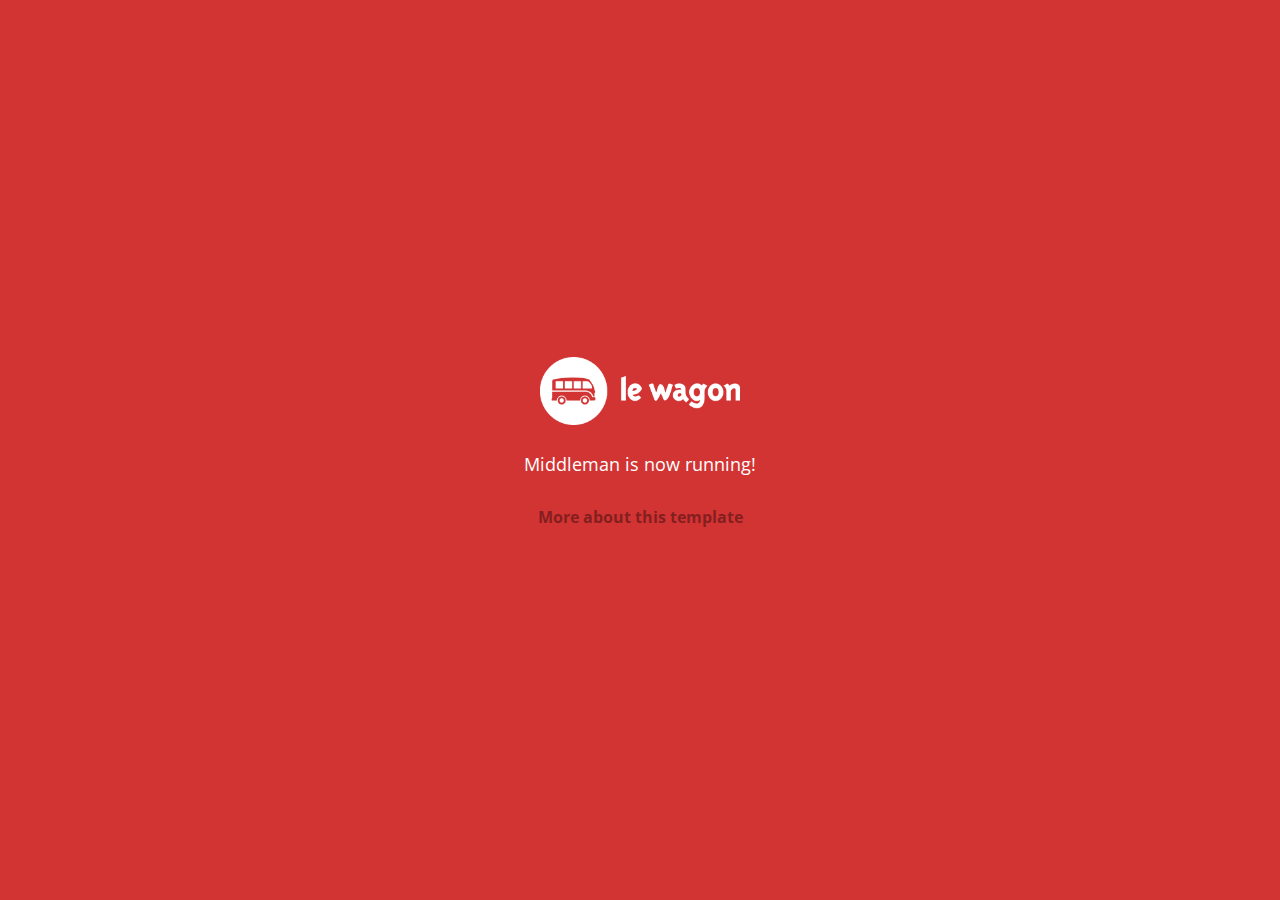
==== index.html @ c2147c32 "Automated commit at 2018-11-12 10:40:50 UTC by middleman-deploy 2.0.0-alpha" ====
<!doctype html>
<html>
  <head>
    <meta charset="utf-8">
    <meta http-equiv="x-ua-compatible" content="ie=edge">
    <meta name="viewport"
          content="width=device-width, initial-scale=1, shrink-to-fit=no">
    <!-- Use the title from a page's frontmatter if it has one -->
    <title>Le Wagon - Middleman</title>
    <link href="stylesheets/application-d8451641.css" rel="stylesheet" />
    <script src="javascripts/application-93de88c9.js"></script>
    <link href="images/favicon-f15af148.png" rel="icon" type="image/png" />
  </head>
  <body>
    <div id="home">
  <div class="home-content">
    <img src="images/logo-acc9c0ec.png" width="200" alt="Logo" />
    <p>
      Middleman is now running!
    </p>
    <p class="about">
      <a href="about.html">More about this template</a>
    </p>
  </div>
</div>

  </body>
</html>
---- stylesheets/application-d8451641.css ----
@import url("https://fonts.googleapis.com/css?family=Open+Sans:400,300,700|Raleway:400,100,300,700,500");/*!
 * Bootstrap v3.3.7 (http://getbootstrap.com)
 * Copyright 2011-2016 Twitter, Inc.
 * Licensed under MIT (https://github.com/twbs/bootstrap/blob/master/LICENSE)
 *//*! normalize.css v3.0.3 | MIT License | github.com/necolas/normalize.css */html{font-family:sans-serif;-ms-text-size-adjust:100%;-webkit-text-size-adjust:100%}body{margin:0}article,aside,details,figcaption,figure,footer,header,hgroup,main,menu,nav,section,summary{display:block}audio,canvas,progress,video{display:inline-block;vertical-align:baseline}audio:not([controls]){display:none;height:0}[hidden],template{display:none}a{background-color:transparent}a:active,a:hover{outline:0}abbr[title]{border-bottom:1px dotted}b,strong{font-weight:bold}dfn{font-style:italic}h1{font-size:2em;margin:0.67em 0}mark{background:#ff0;color:#000}small{font-size:80%}sub,sup{font-size:75%;line-height:0;position:relative;vertical-align:baseline}sup{top:-0.5em}sub{bottom:-0.25em}img{border:0}svg:not(:root){overflow:hidden}figure{margin:1em 40px}hr{-webkit-box-sizing:content-box;box-sizing:content-box;height:0}pre{overflow:auto}code,kbd,pre,samp{font-family:monospace, monospace;font-size:1em}button,input,optgroup,select,textarea{color:inherit;font:inherit;margin:0}button{overflow:visible}button,select{text-transform:none}button,html input[type="button"],input[type="reset"],input[type="submit"]{-webkit-appearance:button;cursor:pointer}button[disabled],html input[disabled]{cursor:default}button::-moz-focus-inner,input::-moz-focus-inner{border:0;padding:0}input{line-height:normal}input[type="checkbox"],input[type="radio"]{-webkit-box-sizing:border-box;box-sizing:border-box;padding:0}input[type="number"]::-webkit-inner-spin-button,input[type="number"]::-webkit-outer-spin-button{height:auto}input[type="search"]{-webkit-appearance:textfield;-webkit-box-sizing:content-box;box-sizing:content-box}input[type="search"]::-webkit-search-cancel-button,input[type="search"]::-webkit-search-decoration{-webkit-appearance:none}fieldset{border:1px solid #c0c0c0;margin:0 2px;padding:0.35em 0.625em 0.75em}legend{border:0;padding:0}textarea{overflow:auto}optgroup{font-weight:bold}table{border-collapse:collapse;border-spacing:0}td,th{padding:0}/*! Source: https://github.com/h5bp/html5-boilerplate/blob/master/src/css/main.css */@media print{*,*:before,*:after{background:transparent !important;color:#000 !important;-webkit-box-shadow:none !important;box-shadow:none !important;text-shadow:none !important}a,a:visited{text-decoration:underline}a[href]:after{content:" (" attr(href) ")"}abbr[title]:after{content:" (" attr(title) ")"}a[href^="#"]:after,a[href^="javascript:"]:after{content:""}pre,blockquote{border:1px solid #999;page-break-inside:avoid}thead{display:table-header-group}tr,img{page-break-inside:avoid}img{max-width:100% !important}p,h2,h3{orphans:3;widows:3}h2,h3{page-break-after:avoid}.navbar{display:none}.btn>.caret,.dropup>.btn>.caret{border-top-color:#000 !important}.label{border:1px solid #000}.table{border-collapse:collapse !important}.table td,.table th{background-color:#fff !important}.table-bordered th,.table-bordered td{border:1px solid #ddd !important}}@font-face{font-family:'Glyphicons Halflings';src:url("../assets/bootstrap/glyphicons-halflings-regular-86b6f62b.eot");src:url("../assets/bootstrap/glyphicons-halflings-regular-86b6f62b.eot?#iefix") format("embedded-opentype"),url("../assets/bootstrap/glyphicons-halflings-regular-ca35b697.woff2") format("woff2"),url("../assets/bootstrap/glyphicons-halflings-regular-278e49a8.woff") format("woff"),url("../assets/bootstrap/glyphicons-halflings-regular-44bc1850.ttf") format("truetype"),url("../assets/bootstrap/glyphicons-halflings-regular-de51a849.svg#glyphicons_halflingsregular") format("svg")}.glyphicon{position:relative;top:1px;display:inline-block;font-family:'Glyphicons Halflings';font-style:normal;font-weight:normal;line-height:1;-webkit-font-smoothing:antialiased;-moz-osx-font-smoothing:grayscale}.glyphicon-asterisk:before{content:"\002a"}.glyphicon-plus:before{content:"\002b"}.glyphicon-euro:before,.glyphicon-eur:before{content:"\20ac"}.glyphicon-minus:before{content:"\2212"}.glyphicon-cloud:before{content:"\2601"}.glyphicon-envelope:before{content:"\2709"}.glyphicon-pencil:before{content:"\270f"}.glyphicon-glass:before{content:"\e001"}.glyphicon-music:before{content:"\e002"}.glyphicon-search:before{content:"\e003"}.glyphicon-heart:before{content:"\e005"}.glyphicon-star:before{content:"\e006"}.glyphicon-star-empty:before{content:"\e007"}.glyphicon-user:before{content:"\e008"}.glyphicon-film:before{content:"\e009"}.glyphicon-th-large:before{content:"\e010"}.glyphicon-th:before{content:"\e011"}.glyphicon-th-list:before{content:"\e012"}.glyphicon-ok:before{content:"\e013"}.glyphicon-remove:before{content:"\e014"}.glyphicon-zoom-in:before{content:"\e015"}.glyphicon-zoom-out:before{content:"\e016"}.glyphicon-off:before{content:"\e017"}.glyphicon-signal:before{content:"\e018"}.glyphicon-cog:before{content:"\e019"}.glyphicon-trash:before{content:"\e020"}.glyphicon-home:before{content:"\e021"}.glyphicon-file:before{content:"\e022"}.glyphicon-time:before{content:"\e023"}.glyphicon-road:before{content:"\e024"}.glyphicon-download-alt:before{content:"\e025"}.glyphicon-download:before{content:"\e026"}.glyphicon-upload:before{content:"\e027"}.glyphicon-inbox:before{content:"\e028"}.glyphicon-play-circle:before{content:"\e029"}.glyphicon-repeat:before{content:"\e030"}.glyphicon-refresh:before{content:"\e031"}.glyphicon-list-alt:before{content:"\e032"}.glyphicon-lock:before{content:"\e033"}.glyphicon-flag:before{content:"\e034"}.glyphicon-headphones:before{content:"\e035"}.glyphicon-volume-off:before{content:"\e036"}.glyphicon-volume-down:before{content:"\e037"}.glyphicon-volume-up:before{content:"\e038"}.glyphicon-qrcode:before{content:"\e039"}.glyphicon-barcode:before{content:"\e040"}.glyphicon-tag:before{content:"\e041"}.glyphicon-tags:before{content:"\e042"}.glyphicon-book:before{content:"\e043"}.glyphicon-bookmark:before{content:"\e044"}.glyphicon-print:before{content:"\e045"}.glyphicon-camera:before{content:"\e046"}.glyphicon-font:before{content:"\e047"}.glyphicon-bold:before{content:"\e048"}.glyphicon-italic:before{content:"\e049"}.glyphicon-text-height:before{content:"\e050"}.glyphicon-text-width:before{content:"\e051"}.glyphicon-align-left:before{content:"\e052"}.glyphicon-align-center:before{content:"\e053"}.glyphicon-align-right:before{content:"\e054"}.glyphicon-align-justify:before{content:"\e055"}.glyphicon-list:before{content:"\e056"}.glyphicon-indent-left:before{content:"\e057"}.glyphicon-indent-right:before{content:"\e058"}.glyphicon-facetime-video:before{content:"\e059"}.glyphicon-picture:before{content:"\e060"}.glyphicon-map-marker:before{content:"\e062"}.glyphicon-adjust:before{content:"\e063"}.glyphicon-tint:before{content:"\e064"}.glyphicon-edit:before{content:"\e065"}.glyphicon-share:before{content:"\e066"}.glyphicon-check:before{content:"\e067"}.glyphicon-move:before{content:"\e068"}.glyphicon-step-backward:before{content:"\e069"}.glyphicon-fast-backward:before{content:"\e070"}.glyphicon-backward:before{content:"\e071"}.glyphicon-play:before{content:"\e072"}.glyphicon-pause:before{content:"\e073"}.glyphicon-stop:before{content:"\e074"}.glyphicon-forward:before{content:"\e075"}.glyphicon-fast-forward:before{content:"\e076"}.glyphicon-step-forward:before{content:"\e077"}.glyphicon-eject:before{content:"\e078"}.glyphicon-chevron-left:before{content:"\e079"}.glyphicon-chevron-right:before{content:"\e080"}.glyphicon-plus-sign:before{content:"\e081"}.glyphicon-minus-sign:before{content:"\e082"}.glyphicon-remove-sign:before{content:"\e083"}.glyphicon-ok-sign:before{content:"\e084"}.glyphicon-question-sign:before{content:"\e085"}.glyphicon-info-sign:before{content:"\e086"}.glyphicon-screenshot:before{content:"\e087"}.glyphicon-remove-circle:before{content:"\e088"}.glyphicon-ok-circle:before{content:"\e089"}.glyphicon-ban-circle:before{content:"\e090"}.glyphicon-arrow-left:before{content:"\e091"}.glyphicon-arrow-right:before{content:"\e092"}.glyphicon-arrow-up:before{content:"\e093"}.glyphicon-arrow-down:before{content:"\e094"}.glyphicon-share-alt:before{content:"\e095"}.glyphicon-resize-full:before{content:"\e096"}.glyphicon-resize-small:before{content:"\e097"}.glyphicon-exclamation-sign:before{content:"\e101"}.glyphicon-gift:before{content:"\e102"}.glyphicon-leaf:before{content:"\e103"}.glyphicon-fire:before{content:"\e104"}.glyphicon-eye-open:before{content:"\e105"}.glyphicon-eye-close:before{content:"\e106"}.glyphicon-warning-sign:before{content:"\e107"}.glyphicon-plane:before{content:"\e108"}.glyphicon-calendar:before{content:"\e109"}.glyphicon-random:before{content:"\e110"}.glyphicon-comment:before{content:"\e111"}.glyphicon-magnet:before{content:"\e112"}.glyphicon-chevron-up:before{content:"\e113"}.glyphicon-chevron-down:before{content:"\e114"}.glyphicon-retweet:before{content:"\e115"}.glyphicon-shopping-cart:before{content:"\e116"}.glyphicon-folder-close:before{content:"\e117"}.glyphicon-folder-open:before{content:"\e118"}.glyphicon-resize-vertical:before{content:"\e119"}.glyphicon-resize-horizontal:before{content:"\e120"}.glyphicon-hdd:before{content:"\e121"}.glyphicon-bullhorn:before{content:"\e122"}.glyphicon-bell:before{content:"\e123"}.glyphicon-certificate:before{content:"\e124"}.glyphicon-thumbs-up:before{content:"\e125"}.glyphicon-thumbs-down:before{content:"\e126"}.glyphicon-hand-right:before{content:"\e127"}.glyphicon-hand-left:before{content:"\e128"}.glyphicon-hand-up:before{content:"\e129"}.glyphicon-hand-down:before{content:"\e130"}.glyphicon-circle-arrow-right:before{content:"\e131"}.glyphicon-circle-arrow-left:before{content:"\e132"}.glyphicon-circle-arrow-up:before{content:"\e133"}.glyphicon-circle-arrow-down:before{content:"\e134"}.glyphicon-globe:before{content:"\e135"}.glyphicon-wrench:before{content:"\e136"}.glyphicon-tasks:before{content:"\e137"}.glyphicon-filter:before{content:"\e138"}.glyphicon-briefcase:before{content:"\e139"}.glyphicon-fullscreen:before{content:"\e140"}.glyphicon-dashboard:before{content:"\e141"}.glyphicon-paperclip:before{content:"\e142"}.glyphicon-heart-empty:before{content:"\e143"}.glyphicon-link:before{content:"\e144"}.glyphicon-phone:before{content:"\e145"}.glyphicon-pushpin:before{content:"\e146"}.glyphicon-usd:before{content:"\e148"}.glyphicon-gbp:before{content:"\e149"}.glyphicon-sort:before{content:"\e150"}.glyphicon-sort-by-alphabet:before{content:"\e151"}.glyphicon-sort-by-alphabet-alt:before{content:"\e152"}.glyphicon-sort-by-order:before{content:"\e153"}.glyphicon-sort-by-order-alt:before{content:"\e154"}.glyphicon-sort-by-attributes:before{content:"\e155"}.glyphicon-sort-by-attributes-alt:before{content:"\e156"}.glyphicon-unchecked:before{content:"\e157"}.glyphicon-expand:before{content:"\e158"}.glyphicon-collapse-down:before{content:"\e159"}.glyphicon-collapse-up:before{content:"\e160"}.glyphicon-log-in:before{content:"\e161"}.glyphicon-flash:before{content:"\e162"}.glyphicon-log-out:before{content:"\e163"}.glyphicon-new-window:before{content:"\e164"}.glyphicon-record:before{content:"\e165"}.glyphicon-save:before{content:"\e166"}.glyphicon-open:before{content:"\e167"}.glyphicon-saved:before{content:"\e168"}.glyphicon-import:before{content:"\e169"}.glyphicon-export:before{content:"\e170"}.glyphicon-send:before{content:"\e171"}.glyphicon-floppy-disk:before{content:"\e172"}.glyphicon-floppy-saved:before{content:"\e173"}.glyphicon-floppy-remove:before{content:"\e174"}.glyphicon-floppy-save:before{content:"\e175"}.glyphicon-floppy-open:before{content:"\e176"}.glyphicon-credit-card:before{content:"\e177"}.glyphicon-transfer:before{content:"\e178"}.glyphicon-cutlery:before{content:"\e179"}.glyphicon-header:before{content:"\e180"}.glyphicon-compressed:before{content:"\e181"}.glyphicon-earphone:before{content:"\e182"}.glyphicon-phone-alt:before{content:"\e183"}.glyphicon-tower:before{content:"\e184"}.glyphicon-stats:before{content:"\e185"}.glyphicon-sd-video:before{content:"\e186"}.glyphicon-hd-video:before{content:"\e187"}.glyphicon-subtitles:before{content:"\e188"}.glyphicon-sound-stereo:before{content:"\e189"}.glyphicon-sound-dolby:before{content:"\e190"}.glyphicon-sound-5-1:before{content:"\e191"}.glyphicon-sound-6-1:before{content:"\e192"}.glyphicon-sound-7-1:before{content:"\e193"}.glyphicon-copyright-mark:before{content:"\e194"}.glyphicon-registration-mark:before{content:"\e195"}.glyphicon-cloud-download:before{content:"\e197"}.glyphicon-cloud-upload:before{content:"\e198"}.glyphicon-tree-conifer:before{content:"\e199"}.glyphicon-tree-deciduous:before{content:"\e200"}.glyphicon-cd:before{content:"\e201"}.glyphicon-save-file:before{content:"\e202"}.glyphicon-open-file:before{content:"\e203"}.glyphicon-level-up:before{content:"\e204"}.glyphicon-copy:before{content:"\e205"}.glyphicon-paste:before{content:"\e206"}.glyphicon-alert:before{content:"\e209"}.glyphicon-equalizer:before{content:"\e210"}.glyphicon-king:before{content:"\e211"}.glyphicon-queen:before{content:"\e212"}.glyphicon-pawn:before{content:"\e213"}.glyphicon-bishop:before{content:"\e214"}.glyphicon-knight:before{content:"\e215"}.glyphicon-baby-formula:before{content:"\e216"}.glyphicon-tent:before{content:"\26fa"}.glyphicon-blackboard:before{content:"\e218"}.glyphicon-bed:before{content:"\e219"}.glyphicon-apple:before{content:"\f8ff"}.glyphicon-erase:before{content:"\e221"}.glyphicon-hourglass:before{content:"\231b"}.glyphicon-lamp:before{content:"\e223"}.glyphicon-duplicate:before{content:"\e224"}.glyphicon-piggy-bank:before{content:"\e225"}.glyphicon-scissors:before{content:"\e226"}.glyphicon-bitcoin:before{content:"\e227"}.glyphicon-btc:before{content:"\e227"}.glyphicon-xbt:before{content:"\e227"}.glyphicon-yen:before{content:"\00a5"}.glyphicon-jpy:before{content:"\00a5"}.glyphicon-ruble:before{content:"\20bd"}.glyphicon-rub:before{content:"\20bd"}.glyphicon-scale:before{content:"\e230"}.glyphicon-ice-lolly:before{content:"\e231"}.glyphicon-ice-lolly-tasted:before{content:"\e232"}.glyphicon-education:before{content:"\e233"}.glyphicon-option-horizontal:before{content:"\e234"}.glyphicon-option-vertical:before{content:"\e235"}.glyphicon-menu-hamburger:before{content:"\e236"}.glyphicon-modal-window:before{content:"\e237"}.glyphicon-oil:before{content:"\e238"}.glyphicon-grain:before{content:"\e239"}.glyphicon-sunglasses:before{content:"\e240"}.glyphicon-text-size:before{content:"\e241"}.glyphicon-text-color:before{content:"\e242"}.glyphicon-text-background:before{content:"\e243"}.glyphicon-object-align-top:before{content:"\e244"}.glyphicon-object-align-bottom:before{content:"\e245"}.glyphicon-object-align-horizontal:before{content:"\e246"}.glyphicon-object-align-left:before{content:"\e247"}.glyphicon-object-align-vertical:before{content:"\e248"}.glyphicon-object-align-right:before{content:"\e249"}.glyphicon-triangle-right:before{content:"\e250"}.glyphicon-triangle-left:before{content:"\e251"}.glyphicon-triangle-bottom:before{content:"\e252"}.glyphicon-triangle-top:before{content:"\e253"}.glyphicon-console:before{content:"\e254"}.glyphicon-superscript:before{content:"\e255"}.glyphicon-subscript:before{content:"\e256"}.glyphicon-menu-left:before{content:"\e257"}.glyphicon-menu-right:before{content:"\e258"}.glyphicon-menu-down:before{content:"\e259"}.glyphicon-menu-up:before{content:"\e260"}*{-webkit-box-sizing:border-box;box-sizing:border-box}*:before,*:after{-webkit-box-sizing:border-box;box-sizing:border-box}html{font-size:10px;-webkit-tap-highlight-color:transparent}body{font-family:"Open Sans", "Helvetica", "sans-serif";font-size:18px;line-height:1.42857143;color:#333333;background-color:#F4F4F4}input,button,select,textarea{font-family:inherit;font-size:inherit;line-height:inherit}a{color:#469AE0;text-decoration:none}a:hover,a:focus{color:#1f74ba;text-decoration:underline}a:focus{outline:5px auto -webkit-focus-ring-color;outline-offset:-2px}figure{margin:0}img{vertical-align:middle}.img-responsive{display:block;max-width:100%;height:auto}.img-rounded{border-radius:2px}.img-thumbnail{padding:4px;line-height:1.42857143;background-color:#F4F4F4;border:1px solid #ddd;border-radius:2px;-webkit-transition:all 0.2s ease-in-out;transition:all 0.2s ease-in-out;display:inline-block;max-width:100%;height:auto}.img-circle{border-radius:50%}hr{margin-top:25px;margin-bottom:25px;border:0;border-top:1px solid #eeeeee}.sr-only{position:absolute;width:1px;height:1px;margin:-1px;padding:0;overflow:hidden;clip:rect(0, 0, 0, 0);border:0}.sr-only-focusable:active,.sr-only-focusable:focus{position:static;width:auto;height:auto;margin:0;overflow:visible;clip:auto}[role="button"]{cursor:pointer}h1,h2,h3,h4,h5,h6,.h1,.h2,.h3,.h4,.h5,.h6{font-family:"Raleway", "Helvetica", "sans-serif";font-weight:500;line-height:1.1;color:inherit}h1 small,h1 .small,h2 small,h2 .small,h3 small,h3 .small,h4 small,h4 .small,h5 small,h5 .small,h6 small,h6 .small,.h1 small,.h1 .small,.h2 small,.h2 .small,.h3 small,.h3 .small,.h4 small,.h4 .small,.h5 small,.h5 .small,.h6 small,.h6 .small{font-weight:normal;line-height:1;color:#777777}h1,.h1,h2,.h2,h3,.h3{margin-top:25px;margin-bottom:12.5px}h1 small,h1 .small,.h1 small,.h1 .small,h2 small,h2 .small,.h2 small,.h2 .small,h3 small,h3 .small,.h3 small,.h3 .small{font-size:65%}h4,.h4,h5,.h5,h6,.h6{margin-top:12.5px;margin-bottom:12.5px}h4 small,h4 .small,.h4 small,.h4 .small,h5 small,h5 .small,.h5 small,.h5 .small,h6 small,h6 .small,.h6 small,.h6 .small{font-size:75%}h1,.h1{font-size:46px}h2,.h2{font-size:38px}h3,.h3{font-size:31px}h4,.h4{font-size:23px}h5,.h5{font-size:18px}h6,.h6{font-size:16px}p{margin:0 0 12.5px}.lead{margin-bottom:25px;font-size:20px;font-weight:300;line-height:1.4}@media (min-width: 768px){.lead{font-size:27px}}small,.small{font-size:88%}mark,.mark{background-color:#fcf8e3;padding:.2em}.text-left{text-align:left}.text-right{text-align:right}.text-center{text-align:center}.text-justify{text-align:justify}.text-nowrap{white-space:nowrap}.text-lowercase{text-transform:lowercase}.text-uppercase,.initialism{text-transform:uppercase}.text-capitalize{text-transform:capitalize}.text-muted{color:#777777}.text-primary{color:#469AE0}a.text-primary:hover,a.text-primary:focus{color:#2381d0}.text-success{color:#3c763d}a.text-success:hover,a.text-success:focus{color:#2b542c}.text-info{color:#31708f}a.text-info:hover,a.text-info:focus{color:#245269}.text-warning{color:#8a6d3b}a.text-warning:hover,a.text-warning:focus{color:#66512c}.text-danger{color:#a94442}a.text-danger:hover,a.text-danger:focus{color:#843534}.bg-primary{color:#fff}.bg-primary{background-color:#469AE0}a.bg-primary:hover,a.bg-primary:focus{background-color:#2381d0}.bg-success{background-color:#dff0d8}a.bg-success:hover,a.bg-success:focus{background-color:#c1e2b3}.bg-info{background-color:#d9edf7}a.bg-info:hover,a.bg-info:focus{background-color:#afd9ee}.bg-warning{background-color:#fcf8e3}a.bg-warning:hover,a.bg-warning:focus{background-color:#f7ecb5}.bg-danger{background-color:#f2dede}a.bg-danger:hover,a.bg-danger:focus{background-color:#e4b9b9}.page-header{padding-bottom:11.5px;margin:50px 0 25px;border-bottom:1px solid #eeeeee}ul,ol{margin-top:0;margin-bottom:12.5px}ul ul,ul ol,ol ul,ol ol{margin-bottom:0}.list-unstyled{padding-left:0;list-style:none}.list-inline{padding-left:0;list-style:none;margin-left:-5px}.list-inline>li{display:inline-block;padding-left:5px;padding-right:5px}dl{margin-top:0;margin-bottom:25px}dt,dd{line-height:1.42857143}dt{font-weight:bold}dd{margin-left:0}.dl-horizontal dd:before,.dl-horizontal dd:after{content:" ";display:table}.dl-horizontal dd:after{clear:both}@media (min-width: 768px){.dl-horizontal dt{float:left;width:160px;clear:left;text-align:right;overflow:hidden;text-overflow:ellipsis;white-space:nowrap}.dl-horizontal dd{margin-left:180px}}abbr[title],abbr[data-original-title]{cursor:help;border-bottom:1px dotted #777777}.initialism{font-size:90%}blockquote{padding:12.5px 25px;margin:0 0 25px;font-size:22.5px;border-left:5px solid #eeeeee}blockquote p:last-child,blockquote ul:last-child,blockquote ol:last-child{margin-bottom:0}blockquote footer,blockquote small,blockquote .small{display:block;font-size:80%;line-height:1.42857143;color:#777777}blockquote footer:before,blockquote small:before,blockquote .small:before{content:'\2014 \00A0'}.blockquote-reverse,blockquote.pull-right{padding-right:15px;padding-left:0;border-right:5px solid #eeeeee;border-left:0;text-align:right}.blockquote-reverse footer:before,.blockquote-reverse small:before,.blockquote-reverse .small:before,blockquote.pull-right footer:before,blockquote.pull-right small:before,blockquote.pull-right .small:before{content:''}.blockquote-reverse footer:after,.blockquote-reverse small:after,.blockquote-reverse .small:after,blockquote.pull-right footer:after,blockquote.pull-right small:after,blockquote.pull-right .small:after{content:'\00A0 \2014'}address{margin-bottom:25px;font-style:normal;line-height:1.42857143}code,kbd,pre,samp{font-family:Menlo, Monaco, Consolas, "Courier New", monospace}code{padding:2px 4px;font-size:90%;color:#c7254e;background-color:#f9f2f4;border-radius:2px}kbd{padding:2px 4px;font-size:90%;color:#fff;background-color:#333;border-radius:2px;-webkit-box-shadow:inset 0 -1px 0 rgba(0,0,0,0.25);box-shadow:inset 0 -1px 0 rgba(0,0,0,0.25)}kbd kbd{padding:0;font-size:100%;font-weight:bold;-webkit-box-shadow:none;box-shadow:none}pre{display:block;padding:12px;margin:0 0 12.5px;font-size:17px;line-height:1.42857143;word-break:break-all;word-wrap:break-word;color:#333333;background-color:#f5f5f5;border:1px solid #ccc;border-radius:2px}pre code{padding:0;font-size:inherit;color:inherit;white-space:pre-wrap;background-color:transparent;border-radius:0}.pre-scrollable{max-height:340px;overflow-y:scroll}.container{margin-right:auto;margin-left:auto;padding-left:15px;padding-right:15px}.container:before,.container:after{content:" ";display:table}.container:after{clear:both}@media (min-width: 768px){.container{width:750px}}@media (min-width: 992px){.container{width:970px}}@media (min-width: 1200px){.container{width:1170px}}.container-fluid{margin-right:auto;margin-left:auto;padding-left:15px;padding-right:15px}.container-fluid:before,.container-fluid:after{content:" ";display:table}.container-fluid:after{clear:both}.row{margin-left:-15px;margin-right:-15px}.row:before,.row:after{content:" ";display:table}.row:after{clear:both}.col-xs-1,.col-sm-1,.col-md-1,.col-lg-1,.col-xs-2,.col-sm-2,.col-md-2,.col-lg-2,.col-xs-3,.col-sm-3,.col-md-3,.col-lg-3,.col-xs-4,.col-sm-4,.col-md-4,.col-lg-4,.col-xs-5,.col-sm-5,.col-md-5,.col-lg-5,.col-xs-6,.col-sm-6,.col-md-6,.col-lg-6,.col-xs-7,.col-sm-7,.col-md-7,.col-lg-7,.col-xs-8,.col-sm-8,.col-md-8,.col-lg-8,.col-xs-9,.col-sm-9,.col-md-9,.col-lg-9,.col-xs-10,.col-sm-10,.col-md-10,.col-lg-10,.col-xs-11,.col-sm-11,.col-md-11,.col-lg-11,.col-xs-12,.col-sm-12,.col-md-12,.col-lg-12{position:relative;min-height:1px;padding-left:15px;padding-right:15px}.col-xs-1,.col-xs-2,.col-xs-3,.col-xs-4,.col-xs-5,.col-xs-6,.col-xs-7,.col-xs-8,.col-xs-9,.col-xs-10,.col-xs-11,.col-xs-12{float:left}.col-xs-1{width:8.33333333%}.col-xs-2{width:16.66666667%}.col-xs-3{width:25%}.col-xs-4{width:33.33333333%}.col-xs-5{width:41.66666667%}.col-xs-6{width:50%}.col-xs-7{width:58.33333333%}.col-xs-8{width:66.66666667%}.col-xs-9{width:75%}.col-xs-10{width:83.33333333%}.col-xs-11{width:91.66666667%}.col-xs-12{width:100%}.col-xs-pull-0{right:auto}.col-xs-pull-1{right:8.33333333%}.col-xs-pull-2{right:16.66666667%}.col-xs-pull-3{right:25%}.col-xs-pull-4{right:33.33333333%}.col-xs-pull-5{right:41.66666667%}.col-xs-pull-6{right:50%}.col-xs-pull-7{right:58.33333333%}.col-xs-pull-8{right:66.66666667%}.col-xs-pull-9{right:75%}.col-xs-pull-10{right:83.33333333%}.col-xs-pull-11{right:91.66666667%}.col-xs-pull-12{right:100%}.col-xs-push-0{left:auto}.col-xs-push-1{left:8.33333333%}.col-xs-push-2{left:16.66666667%}.col-xs-push-3{left:25%}.col-xs-push-4{left:33.33333333%}.col-xs-push-5{left:41.66666667%}.col-xs-push-6{left:50%}.col-xs-push-7{left:58.33333333%}.col-xs-push-8{left:66.66666667%}.col-xs-push-9{left:75%}.col-xs-push-10{left:83.33333333%}.col-xs-push-11{left:91.66666667%}.col-xs-push-12{left:100%}.col-xs-offset-0{margin-left:0%}.col-xs-offset-1{margin-left:8.33333333%}.col-xs-offset-2{margin-left:16.66666667%}.col-xs-offset-3{margin-left:25%}.col-xs-offset-4{margin-left:33.33333333%}.col-xs-offset-5{margin-left:41.66666667%}.col-xs-offset-6{margin-left:50%}.col-xs-offset-7{margin-left:58.33333333%}.col-xs-offset-8{margin-left:66.66666667%}.col-xs-offset-9{margin-left:75%}.col-xs-offset-10{margin-left:83.33333333%}.col-xs-offset-11{margin-left:91.66666667%}.col-xs-offset-12{margin-left:100%}@media (min-width: 768px){.col-sm-1,.col-sm-2,.col-sm-3,.col-sm-4,.col-sm-5,.col-sm-6,.col-sm-7,.col-sm-8,.col-sm-9,.col-sm-10,.col-sm-11,.col-sm-12{float:left}.col-sm-1{width:8.33333333%}.col-sm-2{width:16.66666667%}.col-sm-3{width:25%}.col-sm-4{width:33.33333333%}.col-sm-5{width:41.66666667%}.col-sm-6{width:50%}.col-sm-7{width:58.33333333%}.col-sm-8{width:66.66666667%}.col-sm-9{width:75%}.col-sm-10{width:83.33333333%}.col-sm-11{width:91.66666667%}.col-sm-12{width:100%}.col-sm-pull-0{right:auto}.col-sm-pull-1{right:8.33333333%}.col-sm-pull-2{right:16.66666667%}.col-sm-pull-3{right:25%}.col-sm-pull-4{right:33.33333333%}.col-sm-pull-5{right:41.66666667%}.col-sm-pull-6{right:50%}.col-sm-pull-7{right:58.33333333%}.col-sm-pull-8{right:66.66666667%}.col-sm-pull-9{right:75%}.col-sm-pull-10{right:83.33333333%}.col-sm-pull-11{right:91.66666667%}.col-sm-pull-12{right:100%}.col-sm-push-0{left:auto}.col-sm-push-1{left:8.33333333%}.col-sm-push-2{left:16.66666667%}.col-sm-push-3{left:25%}.col-sm-push-4{left:33.33333333%}.col-sm-push-5{left:41.66666667%}.col-sm-push-6{left:50%}.col-sm-push-7{left:58.33333333%}.col-sm-push-8{left:66.66666667%}.col-sm-push-9{left:75%}.col-sm-push-10{left:83.33333333%}.col-sm-push-11{left:91.66666667%}.col-sm-push-12{left:100%}.col-sm-offset-0{margin-left:0%}.col-sm-offset-1{margin-left:8.33333333%}.col-sm-offset-2{margin-left:16.66666667%}.col-sm-offset-3{margin-left:25%}.col-sm-offset-4{margin-left:33.33333333%}.col-sm-offset-5{margin-left:41.66666667%}.col-sm-offset-6{margin-left:50%}.col-sm-offset-7{margin-left:58.33333333%}.col-sm-offset-8{margin-left:66.66666667%}.col-sm-offset-9{margin-left:75%}.col-sm-offset-10{margin-left:83.33333333%}.col-sm-offset-11{margin-left:91.66666667%}.col-sm-offset-12{margin-left:100%}}@media (min-width: 992px){.col-md-1,.col-md-2,.col-md-3,.col-md-4,.col-md-5,.col-md-6,.col-md-7,.col-md-8,.col-md-9,.col-md-10,.col-md-11,.col-md-12{float:left}.col-md-1{width:8.33333333%}.col-md-2{width:16.66666667%}.col-md-3{width:25%}.col-md-4{width:33.33333333%}.col-md-5{width:41.66666667%}.col-md-6{width:50%}.col-md-7{width:58.33333333%}.col-md-8{width:66.66666667%}.col-md-9{width:75%}.col-md-10{width:83.33333333%}.col-md-11{width:91.66666667%}.col-md-12{width:100%}.col-md-pull-0{right:auto}.col-md-pull-1{right:8.33333333%}.col-md-pull-2{right:16.66666667%}.col-md-pull-3{right:25%}.col-md-pull-4{right:33.33333333%}.col-md-pull-5{right:41.66666667%}.col-md-pull-6{right:50%}.col-md-pull-7{right:58.33333333%}.col-md-pull-8{right:66.66666667%}.col-md-pull-9{right:75%}.col-md-pull-10{right:83.33333333%}.col-md-pull-11{right:91.66666667%}.col-md-pull-12{right:100%}.col-md-push-0{left:auto}.col-md-push-1{left:8.33333333%}.col-md-push-2{left:16.66666667%}.col-md-push-3{left:25%}.col-md-push-4{left:33.33333333%}.col-md-push-5{left:41.66666667%}.col-md-push-6{left:50%}.col-md-push-7{left:58.33333333%}.col-md-push-8{left:66.66666667%}.col-md-push-9{left:75%}.col-md-push-10{left:83.33333333%}.col-md-push-11{left:91.66666667%}.col-md-push-12{left:100%}.col-md-offset-0{margin-left:0%}.col-md-offset-1{margin-left:8.33333333%}.col-md-offset-2{margin-left:16.66666667%}.col-md-offset-3{margin-left:25%}.col-md-offset-4{margin-left:33.33333333%}.col-md-offset-5{margin-left:41.66666667%}.col-md-offset-6{margin-left:50%}.col-md-offset-7{margin-left:58.33333333%}.col-md-offset-8{margin-left:66.66666667%}.col-md-offset-9{margin-left:75%}.col-md-offset-10{margin-left:83.33333333%}.col-md-offset-11{margin-left:91.66666667%}.col-md-offset-12{margin-left:100%}}@media (min-width: 1200px){.col-lg-1,.col-lg-2,.col-lg-3,.col-lg-4,.col-lg-5,.col-lg-6,.col-lg-7,.col-lg-8,.col-lg-9,.col-lg-10,.col-lg-11,.col-lg-12{float:left}.col-lg-1{width:8.33333333%}.col-lg-2{width:16.66666667%}.col-lg-3{width:25%}.col-lg-4{width:33.33333333%}.col-lg-5{width:41.66666667%}.col-lg-6{width:50%}.col-lg-7{width:58.33333333%}.col-lg-8{width:66.66666667%}.col-lg-9{width:75%}.col-lg-10{width:83.33333333%}.col-lg-11{width:91.66666667%}.col-lg-12{width:100%}.col-lg-pull-0{right:auto}.col-lg-pull-1{right:8.33333333%}.col-lg-pull-2{right:16.66666667%}.col-lg-pull-3{right:25%}.col-lg-pull-4{right:33.33333333%}.col-lg-pull-5{right:41.66666667%}.col-lg-pull-6{right:50%}.col-lg-pull-7{right:58.33333333%}.col-lg-pull-8{right:66.66666667%}.col-lg-pull-9{right:75%}.col-lg-pull-10{right:83.33333333%}.col-lg-pull-11{right:91.66666667%}.col-lg-pull-12{right:100%}.col-lg-push-0{left:auto}.col-lg-push-1{left:8.33333333%}.col-lg-push-2{left:16.66666667%}.col-lg-push-3{left:25%}.col-lg-push-4{left:33.33333333%}.col-lg-push-5{left:41.66666667%}.col-lg-push-6{left:50%}.col-lg-push-7{left:58.33333333%}.col-lg-push-8{left:66.66666667%}.col-lg-push-9{left:75%}.col-lg-push-10{left:83.33333333%}.col-lg-push-11{left:91.66666667%}.col-lg-push-12{left:100%}.col-lg-offset-0{margin-left:0%}.col-lg-offset-1{margin-left:8.33333333%}.col-lg-offset-2{margin-left:16.66666667%}.col-lg-offset-3{margin-left:25%}.col-lg-offset-4{margin-left:33.33333333%}.col-lg-offset-5{margin-left:41.66666667%}.col-lg-offset-6{margin-left:50%}.col-lg-offset-7{margin-left:58.33333333%}.col-lg-offset-8{margin-left:66.66666667%}.col-lg-offset-9{margin-left:75%}.col-lg-offset-10{margin-left:83.33333333%}.col-lg-offset-11{margin-left:91.66666667%}.col-lg-offset-12{margin-left:100%}}table{background-color:transparent}caption{padding-top:8px;padding-bottom:8px;color:#777777;text-align:left}th{text-align:left}.table{width:100%;max-width:100%;margin-bottom:25px}.table>thead>tr>th,.table>thead>tr>td,.table>tbody>tr>th,.table>tbody>tr>td,.table>tfoot>tr>th,.table>tfoot>tr>td{padding:8px;line-height:1.42857143;vertical-align:top;border-top:1px solid #ddd}.table>thead>tr>th{vertical-align:bottom;border-bottom:2px solid #ddd}.table>caption+thead>tr:first-child>th,.table>caption+thead>tr:first-child>td,.table>colgroup+thead>tr:first-child>th,.table>colgroup+thead>tr:first-child>td,.table>thead:first-child>tr:first-child>th,.table>thead:first-child>tr:first-child>td{border-top:0}.table>tbody+tbody{border-top:2px solid #ddd}.table .table{background-color:#F4F4F4}.table-condensed>thead>tr>th,.table-condensed>thead>tr>td,.table-condensed>tbody>tr>th,.table-condensed>tbody>tr>td,.table-condensed>tfoot>tr>th,.table-condensed>tfoot>tr>td{padding:5px}.table-bordered{border:1px solid #ddd}.table-bordered>thead>tr>th,.table-bordered>thead>tr>td,.table-bordered>tbody>tr>th,.table-bordered>tbody>tr>td,.table-bordered>tfoot>tr>th,.table-bordered>tfoot>tr>td{border:1px solid #ddd}.table-bordered>thead>tr>th,.table-bordered>thead>tr>td{border-bottom-width:2px}.table-striped>tbody>tr:nth-of-type(odd){background-color:#f9f9f9}.table-hover>tbody>tr:hover{background-color:#f5f5f5}table col[class*="col-"]{position:static;float:none;display:table-column}table td[class*="col-"],table th[class*="col-"]{position:static;float:none;display:table-cell}.table>thead>tr>td.active,.table>thead>tr>th.active,.table>thead>tr.active>td,.table>thead>tr.active>th,.table>tbody>tr>td.active,.table>tbody>tr>th.active,.table>tbody>tr.active>td,.table>tbody>tr.active>th,.table>tfoot>tr>td.active,.table>tfoot>tr>th.active,.table>tfoot>tr.active>td,.table>tfoot>tr.active>th{background-color:#f5f5f5}.table-hover>tbody>tr>td.active:hover,.table-hover>tbody>tr>th.active:hover,.table-hover>tbody>tr.active:hover>td,.table-hover>tbody>tr:hover>.active,.table-hover>tbody>tr.active:hover>th{background-color:#e8e8e8}.table>thead>tr>td.success,.table>thead>tr>th.success,.table>thead>tr.success>td,.table>thead>tr.success>th,.table>tbody>tr>td.success,.table>tbody>tr>th.success,.table>tbody>tr.success>td,.table>tbody>tr.success>th,.table>tfoot>tr>td.success,.table>tfoot>tr>th.success,.table>tfoot>tr.success>td,.table>tfoot>tr.success>th{background-color:#dff0d8}.table-hover>tbody>tr>td.success:hover,.table-hover>tbody>tr>th.success:hover,.table-hover>tbody>tr.success:hover>td,.table-hover>tbody>tr:hover>.success,.table-hover>tbody>tr.success:hover>th{background-color:#d0e9c6}.table>thead>tr>td.info,.table>thead>tr>th.info,.table>thead>tr.info>td,.table>thead>tr.info>th,.table>tbody>tr>td.info,.table>tbody>tr>th.info,.table>tbody>tr.info>td,.table>tbody>tr.info>th,.table>tfoot>tr>td.info,.table>tfoot>tr>th.info,.table>tfoot>tr.info>td,.table>tfoot>tr.info>th{background-color:#d9edf7}.table-hover>tbody>tr>td.info:hover,.table-hover>tbody>tr>th.info:hover,.table-hover>tbody>tr.info:hover>td,.table-hover>tbody>tr:hover>.info,.table-hover>tbody>tr.info:hover>th{background-color:#c4e3f3}.table>thead>tr>td.warning,.table>thead>tr>th.warning,.table>thead>tr.warning>td,.table>thead>tr.warning>th,.table>tbody>tr>td.warning,.table>tbody>tr>th.warning,.table>tbody>tr.warning>td,.table>tbody>tr.warning>th,.table>tfoot>tr>td.warning,.table>tfoot>tr>th.warning,.table>tfoot>tr.warning>td,.table>tfoot>tr.warning>th{background-color:#fcf8e3}.table-hover>tbody>tr>td.warning:hover,.table-hover>tbody>tr>th.warning:hover,.table-hover>tbody>tr.warning:hover>td,.table-hover>tbody>tr:hover>.warning,.table-hover>tbody>tr.warning:hover>th{background-color:#faf2cc}.table>thead>tr>td.danger,.table>thead>tr>th.danger,.table>thead>tr.danger>td,.table>thead>tr.danger>th,.table>tbody>tr>td.danger,.table>tbody>tr>th.danger,.table>tbody>tr.danger>td,.table>tbody>tr.danger>th,.table>tfoot>tr>td.danger,.table>tfoot>tr>th.danger,.table>tfoot>tr.danger>td,.table>tfoot>tr.danger>th{background-color:#f2dede}.table-hover>tbody>tr>td.danger:hover,.table-hover>tbody>tr>th.danger:hover,.table-hover>tbody>tr.danger:hover>td,.table-hover>tbody>tr:hover>.danger,.table-hover>tbody>tr.danger:hover>th{background-color:#ebcccc}.table-responsive{overflow-x:auto;min-height:0.01%}@media screen and (max-width: 767px){.table-responsive{width:100%;margin-bottom:18.75px;overflow-y:hidden;-ms-overflow-style:-ms-autohiding-scrollbar;border:1px solid #ddd}.table-responsive>.table{margin-bottom:0}.table-responsive>.table>thead>tr>th,.table-responsive>.table>thead>tr>td,.table-responsive>.table>tbody>tr>th,.table-responsive>.table>tbody>tr>td,.table-responsive>.table>tfoot>tr>th,.table-responsive>.table>tfoot>tr>td{white-space:nowrap}.table-responsive>.table-bordered{border:0}.table-responsive>.table-bordered>thead>tr>th:first-child,.table-responsive>.table-bordered>thead>tr>td:first-child,.table-responsive>.table-bordered>tbody>tr>th:first-child,.table-responsive>.table-bordered>tbody>tr>td:first-child,.table-responsive>.table-bordered>tfoot>tr>th:first-child,.table-responsive>.table-bordered>tfoot>tr>td:first-child{border-left:0}.table-responsive>.table-bordered>thead>tr>th:last-child,.table-responsive>.table-bordered>thead>tr>td:last-child,.table-responsive>.table-bordered>tbody>tr>th:last-child,.table-responsive>.table-bordered>tbody>tr>td:last-child,.table-responsive>.table-bordered>tfoot>tr>th:last-child,.table-responsive>.table-bordered>tfoot>tr>td:last-child{border-right:0}.table-responsive>.table-bordered>tbody>tr:last-child>th,.table-responsive>.table-bordered>tbody>tr:last-child>td,.table-responsive>.table-bordered>tfoot>tr:last-child>th,.table-responsive>.table-bordered>tfoot>tr:last-child>td{border-bottom:0}}fieldset{padding:0;margin:0;border:0;min-width:0}legend{display:block;width:100%;padding:0;margin-bottom:25px;font-size:27px;line-height:inherit;color:#333333;border:0;border-bottom:1px solid #e5e5e5}label{display:inline-block;max-width:100%;margin-bottom:5px;font-weight:bold}input[type="search"]{-webkit-box-sizing:border-box;box-sizing:border-box}input[type="radio"],input[type="checkbox"]{margin:4px 0 0;margin-top:1px \9;line-height:normal}input[type="file"]{display:block}input[type="range"]{display:block;width:100%}select[multiple],select[size]{height:auto}input[type="file"]:focus,input[type="radio"]:focus,input[type="checkbox"]:focus{outline:5px auto -webkit-focus-ring-color;outline-offset:-2px}output{display:block;padding-top:7px;font-size:18px;line-height:1.42857143;color:#000000}.form-control{display:block;width:100%;height:39px;padding:6px 12px;font-size:18px;line-height:1.42857143;color:#000000;background-color:#fff;background-image:none;border:1px solid #ccc;border-radius:2px;-webkit-box-shadow:inset 0 1px 1px rgba(0,0,0,0.075);box-shadow:inset 0 1px 1px rgba(0,0,0,0.075);-webkit-transition:border-color ease-in-out 0.15s, box-shadow ease-in-out 0.15s;-webkit-transition:border-color ease-in-out 0.15s, -webkit-box-shadow ease-in-out 0.15s;transition:border-color ease-in-out 0.15s, -webkit-box-shadow ease-in-out 0.15s;transition:border-color ease-in-out 0.15s, box-shadow ease-in-out 0.15s;transition:border-color ease-in-out 0.15s, box-shadow ease-in-out 0.15s, -webkit-box-shadow ease-in-out 0.15s}.form-control:focus{border-color:#66afe9;outline:0;-webkit-box-shadow:inset 0 1px 1px rgba(0,0,0,0.075),0 0 8px rgba(102,175,233,0.6);box-shadow:inset 0 1px 1px rgba(0,0,0,0.075),0 0 8px rgba(102,175,233,0.6)}.form-control::-moz-placeholder{color:#999;opacity:1}.form-control:-ms-input-placeholder{color:#999}.form-control::-webkit-input-placeholder{color:#999}.form-control::-ms-expand{border:0;background-color:transparent}.form-control[disabled],.form-control[readonly],fieldset[disabled] .form-control{background-color:#eeeeee;opacity:1}.form-control[disabled],fieldset[disabled] .form-control{cursor:not-allowed}textarea.form-control{height:auto}input[type="search"]{-webkit-appearance:none}@media screen and (-webkit-min-device-pixel-ratio: 0){input[type="date"].form-control,input[type="time"].form-control,input[type="datetime-local"].form-control,input[type="month"].form-control{line-height:39px}input[type="date"].input-sm,.input-group-sm>input[type="date"].form-control,.input-group-sm>input[type="date"].input-group-addon,.input-group-sm>.input-group-btn>input[type="date"].btn,.input-group-sm input[type="date"],input[type="time"].input-sm,.input-group-sm>input[type="time"].form-control,.input-group-sm>input[type="time"].input-group-addon,.input-group-sm>.input-group-btn>input[type="time"].btn,.input-group-sm input[type="time"],input[type="datetime-local"].input-sm,.input-group-sm>input[type="datetime-local"].form-control,.input-group-sm>input[type="datetime-local"].input-group-addon,.input-group-sm>.input-group-btn>input[type="datetime-local"].btn,.input-group-sm input[type="datetime-local"],input[type="month"].input-sm,.input-group-sm>input[type="month"].form-control,.input-group-sm>input[type="month"].input-group-addon,.input-group-sm>.input-group-btn>input[type="month"].btn,.input-group-sm input[type="month"]{line-height:36px}input[type="date"].input-lg,.input-group-lg>input[type="date"].form-control,.input-group-lg>input[type="date"].input-group-addon,.input-group-lg>.input-group-btn>input[type="date"].btn,.input-group-lg input[type="date"],input[type="time"].input-lg,.input-group-lg>input[type="time"].form-control,.input-group-lg>input[type="time"].input-group-addon,.input-group-lg>.input-group-btn>input[type="time"].btn,.input-group-lg input[type="time"],input[type="datetime-local"].input-lg,.input-group-lg>input[type="datetime-local"].form-control,.input-group-lg>input[type="datetime-local"].input-group-addon,.input-group-lg>.input-group-btn>input[type="datetime-local"].btn,.input-group-lg input[type="datetime-local"],input[type="month"].input-lg,.input-group-lg>input[type="month"].form-control,.input-group-lg>input[type="month"].input-group-addon,.input-group-lg>.input-group-btn>input[type="month"].btn,.input-group-lg input[type="month"]{line-height:53px}}.form-group{margin-bottom:15px}.radio,.checkbox{position:relative;display:block;margin-top:10px;margin-bottom:10px}.radio label,.checkbox label{min-height:25px;padding-left:20px;margin-bottom:0;font-weight:normal;cursor:pointer}.radio input[type="radio"],.radio-inline input[type="radio"],.checkbox input[type="checkbox"],.checkbox-inline input[type="checkbox"]{position:absolute;margin-left:-20px;margin-top:4px \9}.radio+.radio,.checkbox+.checkbox{margin-top:-5px}.radio-inline,.checkbox-inline{position:relative;display:inline-block;padding-left:20px;margin-bottom:0;vertical-align:middle;font-weight:normal;cursor:pointer}.radio-inline+.radio-inline,.checkbox-inline+.checkbox-inline{margin-top:0;margin-left:10px}input[type="radio"][disabled],input[type="radio"].disabled,fieldset[disabled] input[type="radio"],input[type="checkbox"][disabled],input[type="checkbox"].disabled,fieldset[disabled] input[type="checkbox"]{cursor:not-allowed}.radio-inline.disabled,fieldset[disabled] .radio-inline,.checkbox-inline.disabled,fieldset[disabled] .checkbox-inline{cursor:not-allowed}.radio.disabled label,fieldset[disabled] .radio label,.checkbox.disabled label,fieldset[disabled] .checkbox label{cursor:not-allowed}.form-control-static{padding-top:7px;padding-bottom:7px;margin-bottom:0;min-height:43px}.form-control-static.input-lg,.input-group-lg>.form-control-static.form-control,.input-group-lg>.form-control-static.input-group-addon,.input-group-lg>.input-group-btn>.form-control-static.btn,.form-control-static.input-sm,.input-group-sm>.form-control-static.form-control,.input-group-sm>.form-control-static.input-group-addon,.input-group-sm>.input-group-btn>.form-control-static.btn{padding-left:0;padding-right:0}.input-sm,.input-group-sm>.form-control,.input-group-sm>.input-group-addon,.input-group-sm>.input-group-btn>.btn{height:36px;padding:5px 10px;font-size:16px;line-height:1.5;border-radius:2px}select.input-sm,.input-group-sm>select.form-control,.input-group-sm>select.input-group-addon,.input-group-sm>.input-group-btn>select.btn{height:36px;line-height:36px}textarea.input-sm,.input-group-sm>textarea.form-control,.input-group-sm>textarea.input-group-addon,.input-group-sm>.input-group-btn>textarea.btn,select[multiple].input-sm,.input-group-sm>select[multiple].form-control,.input-group-sm>select[multiple].input-group-addon,.input-group-sm>.input-group-btn>select[multiple].btn{height:auto}.form-group-sm .form-control{height:36px;padding:5px 10px;font-size:16px;line-height:1.5;border-radius:2px}.form-group-sm select.form-control{height:36px;line-height:36px}.form-group-sm textarea.form-control,.form-group-sm select[multiple].form-control{height:auto}.form-group-sm .form-control-static{height:36px;min-height:41px;padding:6px 10px;font-size:16px;line-height:1.5}.input-lg,.input-group-lg>.form-control,.input-group-lg>.input-group-addon,.input-group-lg>.input-group-btn>.btn{height:53px;padding:10px 16px;font-size:23px;line-height:1.3333333;border-radius:2px}select.input-lg,.input-group-lg>select.form-control,.input-group-lg>select.input-group-addon,.input-group-lg>.input-group-btn>select.btn{height:53px;line-height:53px}textarea.input-lg,.input-group-lg>textarea.form-control,.input-group-lg>textarea.input-group-addon,.input-group-lg>.input-group-btn>textarea.btn,select[multiple].input-lg,.input-group-lg>select[multiple].form-control,.input-group-lg>select[multiple].input-group-addon,.input-group-lg>.input-group-btn>select[multiple].btn{height:auto}.form-group-lg .form-control{height:53px;padding:10px 16px;font-size:23px;line-height:1.3333333;border-radius:2px}.form-group-lg select.form-control{height:53px;line-height:53px}.form-group-lg textarea.form-control,.form-group-lg select[multiple].form-control{height:auto}.form-group-lg .form-control-static{height:53px;min-height:48px;padding:11px 16px;font-size:23px;line-height:1.3333333}.has-feedback{position:relative}.has-feedback .form-control{padding-right:48.75px}.form-control-feedback{position:absolute;top:0;right:0;z-index:2;display:block;width:39px;height:39px;line-height:39px;text-align:center;pointer-events:none}.input-lg+.form-control-feedback,.input-group-lg>.form-control+.form-control-feedback,.input-group-lg>.input-group-addon+.form-control-feedback,.input-group-lg>.input-group-btn>.btn+.form-control-feedback,.input-group-lg+.form-control-feedback,.form-group-lg .form-control+.form-control-feedback{width:53px;height:53px;line-height:53px}.input-sm+.form-control-feedback,.input-group-sm>.form-control+.form-control-feedback,.input-group-sm>.input-group-addon+.form-control-feedback,.input-group-sm>.input-group-btn>.btn+.form-control-feedback,.input-group-sm+.form-control-feedback,.form-group-sm .form-control+.form-control-feedback{width:36px;height:36px;line-height:36px}.has-success .help-block,.has-success .control-label,.has-success .radio,.has-success .checkbox,.has-success .radio-inline,.has-success .checkbox-inline,.has-success.radio label,.has-success.checkbox label,.has-success.radio-inline label,.has-success.checkbox-inline label{color:#3c763d}.has-success .form-control{border-color:#3c763d;-webkit-box-shadow:inset 0 1px 1px rgba(0,0,0,0.075);box-shadow:inset 0 1px 1px rgba(0,0,0,0.075)}.has-success .form-control:focus{border-color:#2b542c;-webkit-box-shadow:inset 0 1px 1px rgba(0,0,0,0.075),0 0 6px #67b168;box-shadow:inset 0 1px 1px rgba(0,0,0,0.075),0 0 6px #67b168}.has-success .input-group-addon{color:#3c763d;border-color:#3c763d;background-color:#dff0d8}.has-success .form-control-feedback{color:#3c763d}.has-warning .help-block,.has-warning .control-label,.has-warning .radio,.has-warning .checkbox,.has-warning .radio-inline,.has-warning .checkbox-inline,.has-warning.radio label,.has-warning.checkbox label,.has-warning.radio-inline label,.has-warning.checkbox-inline label{color:#8a6d3b}.has-warning .form-control{border-color:#8a6d3b;-webkit-box-shadow:inset 0 1px 1px rgba(0,0,0,0.075);box-shadow:inset 0 1px 1px rgba(0,0,0,0.075)}.has-warning .form-control:focus{border-color:#66512c;-webkit-box-shadow:inset 0 1px 1px rgba(0,0,0,0.075),0 0 6px #c0a16b;box-shadow:inset 0 1px 1px rgba(0,0,0,0.075),0 0 6px #c0a16b}.has-warning .input-group-addon{color:#8a6d3b;border-color:#8a6d3b;background-color:#fcf8e3}.has-warning .form-control-feedback{color:#8a6d3b}.has-error .help-block,.has-error .control-label,.has-error .radio,.has-error .checkbox,.has-error .radio-inline,.has-error .checkbox-inline,.has-error.radio label,.has-error.checkbox label,.has-error.radio-inline label,.has-error.checkbox-inline label{color:#a94442}.has-error .form-control{border-color:#a94442;-webkit-box-shadow:inset 0 1px 1px rgba(0,0,0,0.075);box-shadow:inset 0 1px 1px rgba(0,0,0,0.075)}.has-error .form-control:focus{border-color:#843534;-webkit-box-shadow:inset 0 1px 1px rgba(0,0,0,0.075),0 0 6px #ce8483;box-shadow:inset 0 1px 1px rgba(0,0,0,0.075),0 0 6px #ce8483}.has-error .input-group-addon{color:#a94442;border-color:#a94442;background-color:#f2dede}.has-error .form-control-feedback{color:#a94442}.has-feedback label ~ .form-control-feedback{top:30px}.has-feedback label.sr-only ~ .form-control-feedback{top:0}.help-block{display:block;margin-top:5px;margin-bottom:10px;color:#737373}@media (min-width: 768px){.form-inline .form-group{display:inline-block;margin-bottom:0;vertical-align:middle}.form-inline .form-control{display:inline-block;width:auto;vertical-align:middle}.form-inline .form-control-static{display:inline-block}.form-inline .input-group{display:inline-table;vertical-align:middle}.form-inline .input-group .input-group-addon,.form-inline .input-group .input-group-btn,.form-inline .input-group .form-control{width:auto}.form-inline .input-group>.form-control{width:100%}.form-inline .control-label{margin-bottom:0;vertical-align:middle}.form-inline .radio,.form-inline .checkbox{display:inline-block;margin-top:0;margin-bottom:0;vertical-align:middle}.form-inline .radio label,.form-inline .checkbox label{padding-left:0}.form-inline .radio input[type="radio"],.form-inline .checkbox input[type="checkbox"]{position:relative;margin-left:0}.form-inline .has-feedback .form-control-feedback{top:0}}.form-horizontal .radio,.form-horizontal .checkbox,.form-horizontal .radio-inline,.form-horizontal .checkbox-inline{margin-top:0;margin-bottom:0;padding-top:7px}.form-horizontal .radio,.form-horizontal .checkbox{min-height:32px}.form-horizontal .form-group{margin-left:-15px;margin-right:-15px}.form-horizontal .form-group:before,.form-horizontal .form-group:after{content:" ";display:table}.form-horizontal .form-group:after{clear:both}@media (min-width: 768px){.form-horizontal .control-label{text-align:right;margin-bottom:0;padding-top:7px}}.form-horizontal .has-feedback .form-control-feedback{right:15px}@media (min-width: 768px){.form-horizontal .form-group-lg .control-label{padding-top:11px;font-size:23px}}@media (min-width: 768px){.form-horizontal .form-group-sm .control-label{padding-top:6px;font-size:16px}}.btn{display:inline-block;margin-bottom:0;font-weight:normal;text-align:center;vertical-align:middle;-ms-touch-action:manipulation;touch-action:manipulation;cursor:pointer;background-image:none;border:1px solid transparent;white-space:nowrap;padding:6px 12px;font-size:18px;line-height:1.42857143;border-radius:2px;-webkit-user-select:none;-moz-user-select:none;-ms-user-select:none;user-select:none}.btn:focus,.btn.focus,.btn:active:focus,.btn:active.focus,.btn.active:focus,.btn.active.focus{outline:5px auto -webkit-focus-ring-color;outline-offset:-2px}.btn:hover,.btn:focus,.btn.focus{color:#333;text-decoration:none}.btn:active,.btn.active{outline:0;background-image:none;-webkit-box-shadow:inset 0 3px 5px rgba(0,0,0,0.125);box-shadow:inset 0 3px 5px rgba(0,0,0,0.125)}.btn.disabled,.btn[disabled],fieldset[disabled] .btn{cursor:not-allowed;opacity:0.65;filter:alpha(opacity=65);-webkit-box-shadow:none;box-shadow:none}a.btn.disabled,fieldset[disabled] a.btn{pointer-events:none}.btn-default{color:#333;background-color:#fff;border-color:#ccc}.btn-default:focus,.btn-default.focus{color:#333;background-color:#e6e6e6;border-color:#8c8c8c}.btn-default:hover{color:#333;background-color:#e6e6e6;border-color:#adadad}.btn-default:active,.btn-default.active,.open>.btn-default.dropdown-toggle{color:#333;background-color:#e6e6e6;border-color:#adadad}.btn-default:active:hover,.btn-default:active:focus,.btn-default:active.focus,.btn-default.active:hover,.btn-default.active:focus,.btn-default.active.focus,.open>.btn-default.dropdown-toggle:hover,.open>.btn-default.dropdown-toggle:focus,.open>.btn-default.dropdown-toggle.focus{color:#333;background-color:#d4d4d4;border-color:#8c8c8c}.btn-default:active,.btn-default.active,.open>.btn-default.dropdown-toggle{background-image:none}.btn-default.disabled:hover,.btn-default.disabled:focus,.btn-default.disabled.focus,.btn-default[disabled]:hover,.btn-default[disabled]:focus,.btn-default[disabled].focus,fieldset[disabled] .btn-default:hover,fieldset[disabled] .btn-default:focus,fieldset[disabled] .btn-default.focus{background-color:#fff;border-color:#ccc}.btn-default .badge{color:#fff;background-color:#333}.btn-primary{color:#fff;background-color:#469AE0;border-color:#308edc}.btn-primary:focus,.btn-primary.focus{color:#fff;background-color:#2381d0;border-color:#144b79}.btn-primary:hover{color:#fff;background-color:#2381d0;border-color:#1e6eb2}.btn-primary:active,.btn-primary.active,.open>.btn-primary.dropdown-toggle{color:#fff;background-color:#2381d0;border-color:#1e6eb2}.btn-primary:active:hover,.btn-primary:active:focus,.btn-primary:active.focus,.btn-primary.active:hover,.btn-primary.active:focus,.btn-primary.active.focus,.open>.btn-primary.dropdown-toggle:hover,.open>.btn-primary.dropdown-toggle:focus,.open>.btn-primary.dropdown-toggle.focus{color:#fff;background-color:#1e6eb2;border-color:#144b79}.btn-primary:active,.btn-primary.active,.open>.btn-primary.dropdown-toggle{background-image:none}.btn-primary.disabled:hover,.btn-primary.disabled:focus,.btn-primary.disabled.focus,.btn-primary[disabled]:hover,.btn-primary[disabled]:focus,.btn-primary[disabled].focus,fieldset[disabled] .btn-primary:hover,fieldset[disabled] .btn-primary:focus,fieldset[disabled] .btn-primary.focus{background-color:#469AE0;border-color:#308edc}.btn-primary .badge{color:#469AE0;background-color:#fff}.btn-success{color:#fff;background-color:#32B796;border-color:#2da386}.btn-success:focus,.btn-success.focus{color:#fff;background-color:#278f75;border-color:#113f34}.btn-success:hover{color:#fff;background-color:#278f75;border-color:#1f735e}.btn-success:active,.btn-success.active,.open>.btn-success.dropdown-toggle{color:#fff;background-color:#278f75;border-color:#1f735e}.btn-success:active:hover,.btn-success:active:focus,.btn-success:active.focus,.btn-success.active:hover,.btn-success.active:focus,.btn-success.active.focus,.open>.btn-success.dropdown-toggle:hover,.open>.btn-success.dropdown-toggle:focus,.open>.btn-success.dropdown-toggle.focus{color:#fff;background-color:#1f735e;border-color:#113f34}.btn-success:active,.btn-success.active,.open>.btn-success.dropdown-toggle{background-image:none}.btn-success.disabled:hover,.btn-success.disabled:focus,.btn-success.disabled.focus,.btn-success[disabled]:hover,.btn-success[disabled]:focus,.btn-success[disabled].focus,fieldset[disabled] .btn-success:hover,fieldset[disabled] .btn-success:focus,fieldset[disabled] .btn-success.focus{background-color:#32B796;border-color:#2da386}.btn-success .badge{color:#32B796;background-color:#fff}.btn-info{color:#fff;background-color:#FDB631;border-color:#fdad18}.btn-info:focus,.btn-info.focus{color:#fff;background-color:#f9a302;border-color:#946101}.btn-info:hover{color:#fff;background-color:#f9a302;border-color:#d58c02}.btn-info:active,.btn-info.active,.open>.btn-info.dropdown-toggle{color:#fff;background-color:#f9a302;border-color:#d58c02}.btn-info:active:hover,.btn-info:active:focus,.btn-info:active.focus,.btn-info.active:hover,.btn-info.active:focus,.btn-info.active.focus,.open>.btn-info.dropdown-toggle:hover,.open>.btn-info.dropdown-toggle:focus,.open>.btn-info.dropdown-toggle.focus{color:#fff;background-color:#d58c02;border-color:#946101}.btn-info:active,.btn-info.active,.open>.btn-info.dropdown-toggle{background-image:none}.btn-info.disabled:hover,.btn-info.disabled:focus,.btn-info.disabled.focus,.btn-info[disabled]:hover,.btn-info[disabled]:focus,.btn-info[disabled].focus,fieldset[disabled] .btn-info:hover,fieldset[disabled] .btn-info:focus,fieldset[disabled] .btn-info.focus{background-color:#FDB631;border-color:#fdad18}.btn-info .badge{color:#FDB631;background-color:#fff}.btn-warning{color:#fff;background-color:#E67E22;border-color:#d67118}.btn-warning:focus,.btn-warning.focus{color:#fff;background-color:#bf6516;border-color:#64350b}.btn-warning:hover{color:#fff;background-color:#bf6516;border-color:#9f5412}.btn-warning:active,.btn-warning.active,.open>.btn-warning.dropdown-toggle{color:#fff;background-color:#bf6516;border-color:#9f5412}.btn-warning:active:hover,.btn-warning:active:focus,.btn-warning:active.focus,.btn-warning.active:hover,.btn-warning.active:focus,.btn-warning.active.focus,.open>.btn-warning.dropdown-toggle:hover,.open>.btn-warning.dropdown-toggle:focus,.open>.btn-warning.dropdown-toggle.focus{color:#fff;background-color:#9f5412;border-color:#64350b}.btn-warning:active,.btn-warning.active,.open>.btn-warning.dropdown-toggle{background-image:none}.btn-warning.disabled:hover,.btn-warning.disabled:focus,.btn-warning.disabled.focus,.btn-warning[disabled]:hover,.btn-warning[disabled]:focus,.btn-warning[disabled].focus,fieldset[disabled] .btn-warning:hover,fieldset[disabled] .btn-warning:focus,fieldset[disabled] .btn-warning.focus{background-color:#E67E22;border-color:#d67118}.btn-warning .badge{color:#E67E22;background-color:#fff}.btn-danger{color:#fff;background-color:#EE5F5B;border-color:#ec4844}.btn-danger:focus,.btn-danger.focus{color:#fff;background-color:#e9322d;border-color:#9f1411}.btn-danger:hover{color:#fff;background-color:#e9322d;border-color:#dc1c17}.btn-danger:active,.btn-danger.active,.open>.btn-danger.dropdown-toggle{color:#fff;background-color:#e9322d;border-color:#dc1c17}.btn-danger:active:hover,.btn-danger:active:focus,.btn-danger:active.focus,.btn-danger.active:hover,.btn-danger.active:focus,.btn-danger.active.focus,.open>.btn-danger.dropdown-toggle:hover,.open>.btn-danger.dropdown-toggle:focus,.open>.btn-danger.dropdown-toggle.focus{color:#fff;background-color:#dc1c17;border-color:#9f1411}.btn-danger:active,.btn-danger.active,.open>.btn-danger.dropdown-toggle{background-image:none}.btn-danger.disabled:hover,.btn-danger.disabled:focus,.btn-danger.disabled.focus,.btn-danger[disabled]:hover,.btn-danger[disabled]:focus,.btn-danger[disabled].focus,fieldset[disabled] .btn-danger:hover,fieldset[disabled] .btn-danger:focus,fieldset[disabled] .btn-danger.focus{background-color:#EE5F5B;border-color:#ec4844}.btn-danger .badge{color:#EE5F5B;background-color:#fff}.btn-link{color:#469AE0;font-weight:normal;border-radius:0}.btn-link,.btn-link:active,.btn-link.active,.btn-link[disabled],fieldset[disabled] .btn-link{background-color:transparent;-webkit-box-shadow:none;box-shadow:none}.btn-link,.btn-link:hover,.btn-link:focus,.btn-link:active{border-color:transparent}.btn-link:hover,.btn-link:focus{color:#1f74ba;text-decoration:underline;background-color:transparent}.btn-link[disabled]:hover,.btn-link[disabled]:focus,fieldset[disabled] .btn-link:hover,fieldset[disabled] .btn-link:focus{color:#777777;text-decoration:none}.btn-lg,.btn-group-lg>.btn{padding:10px 16px;font-size:23px;line-height:1.3333333;border-radius:2px}.btn-sm,.btn-group-sm>.btn{padding:5px 10px;font-size:16px;line-height:1.5;border-radius:2px}.btn-xs,.btn-group-xs>.btn{padding:1px 5px;font-size:16px;line-height:1.5;border-radius:2px}.btn-block{display:block;width:100%}.btn-block+.btn-block{margin-top:5px}input[type="submit"].btn-block,input[type="reset"].btn-block,input[type="button"].btn-block{width:100%}.fade{opacity:0;-webkit-transition:opacity 0.15s linear;transition:opacity 0.15s linear}.fade.in{opacity:1}.collapse{display:none}.collapse.in{display:block}tr.collapse.in{display:table-row}tbody.collapse.in{display:table-row-group}.collapsing{position:relative;height:0;overflow:hidden;-webkit-transition-property:height, visibility;transition-property:height, visibility;-webkit-transition-duration:0.35s;transition-duration:0.35s;-webkit-transition-timing-function:ease;transition-timing-function:ease}.caret{display:inline-block;width:0;height:0;margin-left:2px;vertical-align:middle;border-top:4px dashed;border-top:4px solid \9;border-right:4px solid transparent;border-left:4px solid transparent}.dropup,.dropdown{position:relative}.dropdown-toggle:focus{outline:0}.dropdown-menu{position:absolute;top:100%;left:0;z-index:1000;display:none;float:left;min-width:160px;padding:5px 0;margin:2px 0 0;list-style:none;font-size:18px;text-align:left;background-color:#fff;border:1px solid #ccc;border:1px solid rgba(0,0,0,0.15);border-radius:2px;-webkit-box-shadow:0 6px 12px rgba(0,0,0,0.175);box-shadow:0 6px 12px rgba(0,0,0,0.175);background-clip:padding-box}.dropdown-menu.pull-right{right:0;left:auto}.dropdown-menu .divider{height:1px;margin:11.5px 0;overflow:hidden;background-color:#e5e5e5}.dropdown-menu>li>a{display:block;padding:3px 20px;clear:both;font-weight:normal;line-height:1.42857143;color:#333333;white-space:nowrap}.dropdown-menu>li>a:hover,.dropdown-menu>li>a:focus{text-decoration:none;color:#262626;background-color:#f5f5f5}.dropdown-menu>.active>a,.dropdown-menu>.active>a:hover,.dropdown-menu>.active>a:focus{color:#fff;text-decoration:none;outline:0;background-color:#469AE0}.dropdown-menu>.disabled>a,.dropdown-menu>.disabled>a:hover,.dropdown-menu>.disabled>a:focus{color:#777777}.dropdown-menu>.disabled>a:hover,.dropdown-menu>.disabled>a:focus{text-decoration:none;background-color:transparent;background-image:none;filter:progid:DXImageTransform.Microsoft.gradient(enabled = false);cursor:not-allowed}.open>.dropdown-menu{display:block}.open>a{outline:0}.dropdown-menu-right{left:auto;right:0}.dropdown-menu-left{left:0;right:auto}.dropdown-header{display:block;padding:3px 20px;font-size:16px;line-height:1.42857143;color:#777777;white-space:nowrap}.dropdown-backdrop{position:fixed;left:0;right:0;bottom:0;top:0;z-index:990}.pull-right>.dropdown-menu{right:0;left:auto}.dropup .caret,.navbar-fixed-bottom .dropdown .caret{border-top:0;border-bottom:4px dashed;border-bottom:4px solid \9;content:""}.dropup .dropdown-menu,.navbar-fixed-bottom .dropdown .dropdown-menu{top:auto;bottom:100%;margin-bottom:2px}@media (min-width: 768px){.navbar-right .dropdown-menu{right:0;left:auto}.navbar-right .dropdown-menu-left{left:0;right:auto}}.btn-group,.btn-group-vertical{position:relative;display:inline-block;vertical-align:middle}.btn-group>.btn,.btn-group-vertical>.btn{position:relative;float:left}.btn-group>.btn:hover,.btn-group>.btn:focus,.btn-group>.btn:active,.btn-group>.btn.active,.btn-group-vertical>.btn:hover,.btn-group-vertical>.btn:focus,.btn-group-vertical>.btn:active,.btn-group-vertical>.btn.active{z-index:2}.btn-group .btn+.btn,.btn-group .btn+.btn-group,.btn-group .btn-group+.btn,.btn-group .btn-group+.btn-group{margin-left:-1px}.btn-toolbar{margin-left:-5px}.btn-toolbar:before,.btn-toolbar:after{content:" ";display:table}.btn-toolbar:after{clear:both}.btn-toolbar .btn,.btn-toolbar .btn-group,.btn-toolbar .input-group{float:left}.btn-toolbar>.btn,.btn-toolbar>.btn-group,.btn-toolbar>.input-group{margin-left:5px}.btn-group>.btn:not(:first-child):not(:last-child):not(.dropdown-toggle){border-radius:0}.btn-group>.btn:first-child{margin-left:0}.btn-group>.btn:first-child:not(:last-child):not(.dropdown-toggle){border-bottom-right-radius:0;border-top-right-radius:0}.btn-group>.btn:last-child:not(:first-child),.btn-group>.dropdown-toggle:not(:first-child){border-bottom-left-radius:0;border-top-left-radius:0}.btn-group>.btn-group{float:left}.btn-group>.btn-group:not(:first-child):not(:last-child)>.btn{border-radius:0}.btn-group>.btn-group:first-child:not(:last-child)>.btn:last-child,.btn-group>.btn-group:first-child:not(:last-child)>.dropdown-toggle{border-bottom-right-radius:0;border-top-right-radius:0}.btn-group>.btn-group:last-child:not(:first-child)>.btn:first-child{border-bottom-left-radius:0;border-top-left-radius:0}.btn-group .dropdown-toggle:active,.btn-group.open .dropdown-toggle{outline:0}.btn-group>.btn+.dropdown-toggle{padding-left:8px;padding-right:8px}.btn-group>.btn-lg+.dropdown-toggle,.btn-group-lg.btn-group>.btn+.dropdown-toggle{padding-left:12px;padding-right:12px}.btn-group.open .dropdown-toggle{-webkit-box-shadow:inset 0 3px 5px rgba(0,0,0,0.125);box-shadow:inset 0 3px 5px rgba(0,0,0,0.125)}.btn-group.open .dropdown-toggle.btn-link{-webkit-box-shadow:none;box-shadow:none}.btn .caret{margin-left:0}.btn-lg .caret,.btn-group-lg>.btn .caret{border-width:5px 5px 0;border-bottom-width:0}.dropup .btn-lg .caret,.dropup .btn-group-lg>.btn .caret{border-width:0 5px 5px}.btn-group-vertical>.btn,.btn-group-vertical>.btn-group,.btn-group-vertical>.btn-group>.btn{display:block;float:none;width:100%;max-width:100%}.btn-group-vertical>.btn-group:before,.btn-group-vertical>.btn-group:after{content:" ";display:table}.btn-group-vertical>.btn-group:after{clear:both}.btn-group-vertical>.btn-group>.btn{float:none}.btn-group-vertical>.btn+.btn,.btn-group-vertical>.btn+.btn-group,.btn-group-vertical>.btn-group+.btn,.btn-group-vertical>.btn-group+.btn-group{margin-top:-1px;margin-left:0}.btn-group-vertical>.btn:not(:first-child):not(:last-child){border-radius:0}.btn-group-vertical>.btn:first-child:not(:last-child){border-top-right-radius:2px;border-top-left-radius:2px;border-bottom-right-radius:0;border-bottom-left-radius:0}.btn-group-vertical>.btn:last-child:not(:first-child){border-top-right-radius:0;border-top-left-radius:0;border-bottom-right-radius:2px;border-bottom-left-radius:2px}.btn-group-vertical>.btn-group:not(:first-child):not(:last-child)>.btn{border-radius:0}.btn-group-vertical>.btn-group:first-child:not(:last-child)>.btn:last-child,.btn-group-vertical>.btn-group:first-child:not(:last-child)>.dropdown-toggle{border-bottom-right-radius:0;border-bottom-left-radius:0}.btn-group-vertical>.btn-group:last-child:not(:first-child)>.btn:first-child{border-top-right-radius:0;border-top-left-radius:0}.btn-group-justified{display:table;width:100%;table-layout:fixed;border-collapse:separate}.btn-group-justified>.btn,.btn-group-justified>.btn-group{float:none;display:table-cell;width:1%}.btn-group-justified>.btn-group .btn{width:100%}.btn-group-justified>.btn-group .dropdown-menu{left:auto}[data-toggle="buttons"]>.btn input[type="radio"],[data-toggle="buttons"]>.btn input[type="checkbox"],[data-toggle="buttons"]>.btn-group>.btn input[type="radio"],[data-toggle="buttons"]>.btn-group>.btn input[type="checkbox"]{position:absolute;clip:rect(0, 0, 0, 0);pointer-events:none}.input-group{position:relative;display:table;border-collapse:separate}.input-group[class*="col-"]{float:none;padding-left:0;padding-right:0}.input-group .form-control{position:relative;z-index:2;float:left;width:100%;margin-bottom:0}.input-group .form-control:focus{z-index:3}.input-group-addon,.input-group-btn,.input-group .form-control{display:table-cell}.input-group-addon:not(:first-child):not(:last-child),.input-group-btn:not(:first-child):not(:last-child),.input-group .form-control:not(:first-child):not(:last-child){border-radius:0}.input-group-addon,.input-group-btn{width:1%;white-space:nowrap;vertical-align:middle}.input-group-addon{padding:6px 12px;font-size:18px;font-weight:normal;line-height:1;color:#000000;text-align:center;background-color:#eeeeee;border:1px solid #ccc;border-radius:2px}.input-group-addon.input-sm,.input-group-sm>.input-group-addon,.input-group-sm>.input-group-btn>.input-group-addon.btn{padding:5px 10px;font-size:16px;border-radius:2px}.input-group-addon.input-lg,.input-group-lg>.input-group-addon,.input-group-lg>.input-group-btn>.input-group-addon.btn{padding:10px 16px;font-size:23px;border-radius:2px}.input-group-addon input[type="radio"],.input-group-addon input[type="checkbox"]{margin-top:0}.input-group .form-control:first-child,.input-group-addon:first-child,.input-group-btn:first-child>.btn,.input-group-btn:first-child>.btn-group>.btn,.input-group-btn:first-child>.dropdown-toggle,.input-group-btn:last-child>.btn:not(:last-child):not(.dropdown-toggle),.input-group-btn:last-child>.btn-group:not(:last-child)>.btn{border-bottom-right-radius:0;border-top-right-radius:0}.input-group-addon:first-child{border-right:0}.input-group .form-control:last-child,.input-group-addon:last-child,.input-group-btn:last-child>.btn,.input-group-btn:last-child>.btn-group>.btn,.input-group-btn:last-child>.dropdown-toggle,.input-group-btn:first-child>.btn:not(:first-child),.input-group-btn:first-child>.btn-group:not(:first-child)>.btn{border-bottom-left-radius:0;border-top-left-radius:0}.input-group-addon:last-child{border-left:0}.input-group-btn{position:relative;font-size:0;white-space:nowrap}.input-group-btn>.btn{position:relative}.input-group-btn>.btn+.btn{margin-left:-1px}.input-group-btn>.btn:hover,.input-group-btn>.btn:focus,.input-group-btn>.btn:active{z-index:2}.input-group-btn:first-child>.btn,.input-group-btn:first-child>.btn-group{margin-right:-1px}.input-group-btn:last-child>.btn,.input-group-btn:last-child>.btn-group{z-index:2;margin-left:-1px}.nav{margin-bottom:0;padding-left:0;list-style:none}.nav:before,.nav:after{content:" ";display:table}.nav:after{clear:both}.nav>li{position:relative;display:block}.nav>li>a{position:relative;display:block;padding:10px 15px}.nav>li>a:hover,.nav>li>a:focus{text-decoration:none;background-color:#eeeeee}.nav>li.disabled>a{color:#777777}.nav>li.disabled>a:hover,.nav>li.disabled>a:focus{color:#777777;text-decoration:none;background-color:transparent;cursor:not-allowed}.nav .open>a,.nav .open>a:hover,.nav .open>a:focus{background-color:#eeeeee;border-color:#469AE0}.nav .nav-divider{height:1px;margin:11.5px 0;overflow:hidden;background-color:#e5e5e5}.nav>li>a>img{max-width:none}.nav-tabs{border-bottom:1px solid #ddd}.nav-tabs>li{float:left;margin-bottom:-1px}.nav-tabs>li>a{margin-right:2px;line-height:1.42857143;border:1px solid transparent;border-radius:2px 2px 0 0}.nav-tabs>li>a:hover{border-color:#eeeeee #eeeeee #ddd}.nav-tabs>li.active>a,.nav-tabs>li.active>a:hover,.nav-tabs>li.active>a:focus{color:#000000;background-color:#F4F4F4;border:1px solid #ddd;border-bottom-color:transparent;cursor:default}.nav-pills>li{float:left}.nav-pills>li>a{border-radius:2px}.nav-pills>li+li{margin-left:2px}.nav-pills>li.active>a,.nav-pills>li.active>a:hover,.nav-pills>li.active>a:focus{color:#fff;background-color:#469AE0}.nav-stacked>li{float:none}.nav-stacked>li+li{margin-top:2px;margin-left:0}.nav-justified,.nav-tabs.nav-justified{width:100%}.nav-justified>li,.nav-tabs.nav-justified>li{float:none}.nav-justified>li>a,.nav-tabs.nav-justified>li>a{text-align:center;margin-bottom:5px}.nav-justified>.dropdown .dropdown-menu{top:auto;left:auto}@media (min-width: 768px){.nav-justified>li,.nav-tabs.nav-justified>li{display:table-cell;width:1%}.nav-justified>li>a,.nav-tabs.nav-justified>li>a{margin-bottom:0}}.nav-tabs-justified,.nav-tabs.nav-justified{border-bottom:0}.nav-tabs-justified>li>a,.nav-tabs.nav-justified>li>a{margin-right:0;border-radius:2px}.nav-tabs-justified>.active>a,.nav-tabs.nav-justified>.active>a,.nav-tabs-justified>.active>a:hover,.nav-tabs.nav-justified>.active>a:hover,.nav-tabs-justified>.active>a:focus,.nav-tabs.nav-justified>.active>a:focus{border:1px solid #ddd}@media (min-width: 768px){.nav-tabs-justified>li>a,.nav-tabs.nav-justified>li>a{border-bottom:1px solid #ddd;border-radius:2px 2px 0 0}.nav-tabs-justified>.active>a,.nav-tabs.nav-justified>.active>a,.nav-tabs-justified>.active>a:hover,.nav-tabs.nav-justified>.active>a:hover,.nav-tabs-justified>.active>a:focus,.nav-tabs.nav-justified>.active>a:focus{border-bottom-color:#F4F4F4}}.tab-content>.tab-pane{display:none}.tab-content>.active{display:block}.nav-tabs .dropdown-menu{margin-top:-1px;border-top-right-radius:0;border-top-left-radius:0}.navbar{position:relative;min-height:50px;margin-bottom:25px;border:1px solid transparent}.navbar:before,.navbar:after{content:" ";display:table}.navbar:after{clear:both}@media (min-width: 768px){.navbar{border-radius:2px}}.navbar-header:before,.navbar-header:after{content:" ";display:table}.navbar-header:after{clear:both}@media (min-width: 768px){.navbar-header{float:left}}.navbar-collapse{overflow-x:visible;padding-right:15px;padding-left:15px;border-top:1px solid transparent;-webkit-box-shadow:inset 0 1px 0 rgba(255,255,255,0.1);box-shadow:inset 0 1px 0 rgba(255,255,255,0.1);-webkit-overflow-scrolling:touch}.navbar-collapse:before,.navbar-collapse:after{content:" ";display:table}.navbar-collapse:after{clear:both}.navbar-collapse.in{overflow-y:auto}@media (min-width: 768px){.navbar-collapse{width:auto;border-top:0;-webkit-box-shadow:none;box-shadow:none}.navbar-collapse.collapse{display:block !important;height:auto !important;padding-bottom:0;overflow:visible !important}.navbar-collapse.in{overflow-y:visible}.navbar-fixed-top .navbar-collapse,.navbar-static-top .navbar-collapse,.navbar-fixed-bottom .navbar-collapse{padding-left:0;padding-right:0}}.navbar-fixed-top .navbar-collapse,.navbar-fixed-bottom .navbar-collapse{max-height:340px}@media (max-device-width: 480px) and (orientation: landscape){.navbar-fixed-top .navbar-collapse,.navbar-fixed-bottom .navbar-collapse{max-height:200px}}.container>.navbar-header,.container>.navbar-collapse,.container-fluid>.navbar-header,.container-fluid>.navbar-collapse{margin-right:-15px;margin-left:-15px}@media (min-width: 768px){.container>.navbar-header,.container>.navbar-collapse,.container-fluid>.navbar-header,.container-fluid>.navbar-collapse{margin-right:0;margin-left:0}}.navbar-static-top{z-index:1000;border-width:0 0 1px}@media (min-width: 768px){.navbar-static-top{border-radius:0}}.navbar-fixed-top,.navbar-fixed-bottom{position:fixed;right:0;left:0;z-index:1030}@media (min-width: 768px){.navbar-fixed-top,.navbar-fixed-bottom{border-radius:0}}.navbar-fixed-top{top:0;border-width:0 0 1px}.navbar-fixed-bottom{bottom:0;margin-bottom:0;border-width:1px 0 0}.navbar-brand{float:left;padding:12.5px 15px;font-size:23px;line-height:25px;height:50px}.navbar-brand:hover,.navbar-brand:focus{text-decoration:none}.navbar-brand>img{display:block}@media (min-width: 768px){.navbar>.container .navbar-brand,.navbar>.container-fluid .navbar-brand{margin-left:-15px}}.navbar-toggle{position:relative;float:right;margin-right:15px;padding:9px 10px;margin-top:8px;margin-bottom:8px;background-color:transparent;background-image:none;border:1px solid transparent;border-radius:2px}.navbar-toggle:focus{outline:0}.navbar-toggle .icon-bar{display:block;width:22px;height:2px;border-radius:1px}.navbar-toggle .icon-bar+.icon-bar{margin-top:4px}@media (min-width: 768px){.navbar-toggle{display:none}}.navbar-nav{margin:6.25px -15px}.navbar-nav>li>a{padding-top:10px;padding-bottom:10px;line-height:25px}@media (max-width: 767px){.navbar-nav .open .dropdown-menu{position:static;float:none;width:auto;margin-top:0;background-color:transparent;border:0;-webkit-box-shadow:none;box-shadow:none}.navbar-nav .open .dropdown-menu>li>a,.navbar-nav .open .dropdown-menu .dropdown-header{padding:5px 15px 5px 25px}.navbar-nav .open .dropdown-menu>li>a{line-height:25px}.navbar-nav .open .dropdown-menu>li>a:hover,.navbar-nav .open .dropdown-menu>li>a:focus{background-image:none}}@media (min-width: 768px){.navbar-nav{float:left;margin:0}.navbar-nav>li{float:left}.navbar-nav>li>a{padding-top:12.5px;padding-bottom:12.5px}}.navbar-form{margin-left:-15px;margin-right:-15px;padding:10px 15px;border-top:1px solid transparent;border-bottom:1px solid transparent;-webkit-box-shadow:inset 0 1px 0 rgba(255,255,255,0.1),0 1px 0 rgba(255,255,255,0.1);box-shadow:inset 0 1px 0 rgba(255,255,255,0.1),0 1px 0 rgba(255,255,255,0.1);margin-top:5.5px;margin-bottom:5.5px}@media (min-width: 768px){.navbar-form .form-group{display:inline-block;margin-bottom:0;vertical-align:middle}.navbar-form .form-control{display:inline-block;width:auto;vertical-align:middle}.navbar-form .form-control-static{display:inline-block}.navbar-form .input-group{display:inline-table;vertical-align:middle}.navbar-form .input-group .input-group-addon,.navbar-form .input-group .input-group-btn,.navbar-form .input-group .form-control{width:auto}.navbar-form .input-group>.form-control{width:100%}.navbar-form .control-label{margin-bottom:0;vertical-align:middle}.navbar-form .radio,.navbar-form .checkbox{display:inline-block;margin-top:0;margin-bottom:0;vertical-align:middle}.navbar-form .radio label,.navbar-form .checkbox label{padding-left:0}.navbar-form .radio input[type="radio"],.navbar-form .checkbox input[type="checkbox"]{position:relative;margin-left:0}.navbar-form .has-feedback .form-control-feedback{top:0}}@media (max-width: 767px){.navbar-form .form-group{margin-bottom:5px}.navbar-form .form-group:last-child{margin-bottom:0}}@media (min-width: 768px){.navbar-form{width:auto;border:0;margin-left:0;margin-right:0;padding-top:0;padding-bottom:0;-webkit-box-shadow:none;box-shadow:none}}.navbar-nav>li>.dropdown-menu{margin-top:0;border-top-right-radius:0;border-top-left-radius:0}.navbar-fixed-bottom .navbar-nav>li>.dropdown-menu{margin-bottom:0;border-top-right-radius:2px;border-top-left-radius:2px;border-bottom-right-radius:0;border-bottom-left-radius:0}.navbar-btn{margin-top:5.5px;margin-bottom:5.5px}.navbar-btn.btn-sm,.btn-group-sm>.navbar-btn.btn{margin-top:7px;margin-bottom:7px}.navbar-btn.btn-xs,.btn-group-xs>.navbar-btn.btn{margin-top:14px;margin-bottom:14px}.navbar-text{margin-top:12.5px;margin-bottom:12.5px}@media (min-width: 768px){.navbar-text{float:left;margin-left:15px;margin-right:15px}}@media (min-width: 768px){.navbar-left{float:left !important}.navbar-right{float:right !important;margin-right:-15px}.navbar-right ~ .navbar-right{margin-right:0}}.navbar-default{background-color:#f8f8f8;border-color:#e7e7e7}.navbar-default .navbar-brand{color:#777}.navbar-default .navbar-brand:hover,.navbar-default .navbar-brand:focus{color:#5e5e5e;background-color:transparent}.navbar-default .navbar-text{color:#777}.navbar-default .navbar-nav>li>a{color:#777}.navbar-default .navbar-nav>li>a:hover,.navbar-default .navbar-nav>li>a:focus{color:#333;background-color:transparent}.navbar-default .navbar-nav>.active>a,.navbar-default .navbar-nav>.active>a:hover,.navbar-default .navbar-nav>.active>a:focus{color:#555;background-color:#e7e7e7}.navbar-default .navbar-nav>.disabled>a,.navbar-default .navbar-nav>.disabled>a:hover,.navbar-default .navbar-nav>.disabled>a:focus{color:#ccc;background-color:transparent}.navbar-default .navbar-toggle{border-color:#ddd}.navbar-default .navbar-toggle:hover,.navbar-default .navbar-toggle:focus{background-color:#ddd}.navbar-default .navbar-toggle .icon-bar{background-color:#888}.navbar-default .navbar-collapse,.navbar-default .navbar-form{border-color:#e7e7e7}.navbar-default .navbar-nav>.open>a,.navbar-default .navbar-nav>.open>a:hover,.navbar-default .navbar-nav>.open>a:focus{background-color:#e7e7e7;color:#555}@media (max-width: 767px){.navbar-default .navbar-nav .open .dropdown-menu>li>a{color:#777}.navbar-default .navbar-nav .open .dropdown-menu>li>a:hover,.navbar-default .navbar-nav .open .dropdown-menu>li>a:focus{color:#333;background-color:transparent}.navbar-default .navbar-nav .open .dropdown-menu>.active>a,.navbar-default .navbar-nav .open .dropdown-menu>.active>a:hover,.navbar-default .navbar-nav .open .dropdown-menu>.active>a:focus{color:#555;background-color:#e7e7e7}.navbar-default .navbar-nav .open .dropdown-menu>.disabled>a,.navbar-default .navbar-nav .open .dropdown-menu>.disabled>a:hover,.navbar-default .navbar-nav .open .dropdown-menu>.disabled>a:focus{color:#ccc;background-color:transparent}}.navbar-default .navbar-link{color:#777}.navbar-default .navbar-link:hover{color:#333}.navbar-default .btn-link{color:#777}.navbar-default .btn-link:hover,.navbar-default .btn-link:focus{color:#333}.navbar-default .btn-link[disabled]:hover,.navbar-default .btn-link[disabled]:focus,fieldset[disabled] .navbar-default .btn-link:hover,fieldset[disabled] .navbar-default .btn-link:focus{color:#ccc}.navbar-inverse{background-color:#222;border-color:#090909}.navbar-inverse .navbar-brand{color:#9d9d9d}.navbar-inverse .navbar-brand:hover,.navbar-inverse .navbar-brand:focus{color:#fff;background-color:transparent}.navbar-inverse .navbar-text{color:#9d9d9d}.navbar-inverse .navbar-nav>li>a{color:#9d9d9d}.navbar-inverse .navbar-nav>li>a:hover,.navbar-inverse .navbar-nav>li>a:focus{color:#fff;background-color:transparent}.navbar-inverse .navbar-nav>.active>a,.navbar-inverse .navbar-nav>.active>a:hover,.navbar-inverse .navbar-nav>.active>a:focus{color:#fff;background-color:#090909}.navbar-inverse .navbar-nav>.disabled>a,.navbar-inverse .navbar-nav>.disabled>a:hover,.navbar-inverse .navbar-nav>.disabled>a:focus{color:#444;background-color:transparent}.navbar-inverse .navbar-toggle{border-color:#333}.navbar-inverse .navbar-toggle:hover,.navbar-inverse .navbar-toggle:focus{background-color:#333}.navbar-inverse .navbar-toggle .icon-bar{background-color:#fff}.navbar-inverse .navbar-collapse,.navbar-inverse .navbar-form{border-color:#101010}.navbar-inverse .navbar-nav>.open>a,.navbar-inverse .navbar-nav>.open>a:hover,.navbar-inverse .navbar-nav>.open>a:focus{background-color:#090909;color:#fff}@media (max-width: 767px){.navbar-inverse .navbar-nav .open .dropdown-menu>.dropdown-header{border-color:#090909}.navbar-inverse .navbar-nav .open .dropdown-menu .divider{background-color:#090909}.navbar-inverse .navbar-nav .open .dropdown-menu>li>a{color:#9d9d9d}.navbar-inverse .navbar-nav .open .dropdown-menu>li>a:hover,.navbar-inverse .navbar-nav .open .dropdown-menu>li>a:focus{color:#fff;background-color:transparent}.navbar-inverse .navbar-nav .open .dropdown-menu>.active>a,.navbar-inverse .navbar-nav .open .dropdown-menu>.active>a:hover,.navbar-inverse .navbar-nav .open .dropdown-menu>.active>a:focus{color:#fff;background-color:#090909}.navbar-inverse .navbar-nav .open .dropdown-menu>.disabled>a,.navbar-inverse .navbar-nav .open .dropdown-menu>.disabled>a:hover,.navbar-inverse .navbar-nav .open .dropdown-menu>.disabled>a:focus{color:#444;background-color:transparent}}.navbar-inverse .navbar-link{color:#9d9d9d}.navbar-inverse .navbar-link:hover{color:#fff}.navbar-inverse .btn-link{color:#9d9d9d}.navbar-inverse .btn-link:hover,.navbar-inverse .btn-link:focus{color:#fff}.navbar-inverse .btn-link[disabled]:hover,.navbar-inverse .btn-link[disabled]:focus,fieldset[disabled] .navbar-inverse .btn-link:hover,fieldset[disabled] .navbar-inverse .btn-link:focus{color:#444}.breadcrumb{padding:8px 15px;margin-bottom:25px;list-style:none;background-color:#f5f5f5;border-radius:2px}.breadcrumb>li{display:inline-block}.breadcrumb>li+li:before{content:"/ ";padding:0 5px;color:#ccc}.breadcrumb>.active{color:#777777}.pagination{display:inline-block;padding-left:0;margin:25px 0;border-radius:2px}.pagination>li{display:inline}.pagination>li>a,.pagination>li>span{position:relative;float:left;padding:6px 12px;line-height:1.42857143;text-decoration:none;color:#469AE0;background-color:#fff;border:1px solid #ddd;margin-left:-1px}.pagination>li:first-child>a,.pagination>li:first-child>span{margin-left:0;border-bottom-left-radius:2px;border-top-left-radius:2px}.pagination>li:last-child>a,.pagination>li:last-child>span{border-bottom-right-radius:2px;border-top-right-radius:2px}.pagination>li>a:hover,.pagination>li>a:focus,.pagination>li>span:hover,.pagination>li>span:focus{z-index:2;color:#1f74ba;background-color:#eeeeee;border-color:#ddd}.pagination>.active>a,.pagination>.active>a:hover,.pagination>.active>a:focus,.pagination>.active>span,.pagination>.active>span:hover,.pagination>.active>span:focus{z-index:3;color:#fff;background-color:#469AE0;border-color:#469AE0;cursor:default}.pagination>.disabled>span,.pagination>.disabled>span:hover,.pagination>.disabled>span:focus,.pagination>.disabled>a,.pagination>.disabled>a:hover,.pagination>.disabled>a:focus{color:#777777;background-color:#fff;border-color:#ddd;cursor:not-allowed}.pagination-lg>li>a,.pagination-lg>li>span{padding:10px 16px;font-size:23px;line-height:1.3333333}.pagination-lg>li:first-child>a,.pagination-lg>li:first-child>span{border-bottom-left-radius:2px;border-top-left-radius:2px}.pagination-lg>li:last-child>a,.pagination-lg>li:last-child>span{border-bottom-right-radius:2px;border-top-right-radius:2px}.pagination-sm>li>a,.pagination-sm>li>span{padding:5px 10px;font-size:16px;line-height:1.5}.pagination-sm>li:first-child>a,.pagination-sm>li:first-child>span{border-bottom-left-radius:2px;border-top-left-radius:2px}.pagination-sm>li:last-child>a,.pagination-sm>li:last-child>span{border-bottom-right-radius:2px;border-top-right-radius:2px}.pager{padding-left:0;margin:25px 0;list-style:none;text-align:center}.pager:before,.pager:after{content:" ";display:table}.pager:after{clear:both}.pager li{display:inline}.pager li>a,.pager li>span{display:inline-block;padding:5px 14px;background-color:#fff;border:1px solid #ddd;border-radius:15px}.pager li>a:hover,.pager li>a:focus{text-decoration:none;background-color:#eeeeee}.pager .next>a,.pager .next>span{float:right}.pager .previous>a,.pager .previous>span{float:left}.pager .disabled>a,.pager .disabled>a:hover,.pager .disabled>a:focus,.pager .disabled>span{color:#777777;background-color:#fff;cursor:not-allowed}.label{display:inline;padding:.2em .6em .3em;font-size:75%;font-weight:bold;line-height:1;color:#fff;text-align:center;white-space:nowrap;vertical-align:baseline;border-radius:.25em}.label:empty{display:none}.btn .label{position:relative;top:-1px}a.label:hover,a.label:focus{color:#fff;text-decoration:none;cursor:pointer}.label-default{background-color:#777777}.label-default[href]:hover,.label-default[href]:focus{background-color:#5e5e5e}.label-primary{background-color:#469AE0}.label-primary[href]:hover,.label-primary[href]:focus{background-color:#2381d0}.label-success{background-color:#32B796}.label-success[href]:hover,.label-success[href]:focus{background-color:#278f75}.label-info{background-color:#FDB631}.label-info[href]:hover,.label-info[href]:focus{background-color:#f9a302}.label-warning{background-color:#E67E22}.label-warning[href]:hover,.label-warning[href]:focus{background-color:#bf6516}.label-danger{background-color:#EE5F5B}.label-danger[href]:hover,.label-danger[href]:focus{background-color:#e9322d}.badge{display:inline-block;min-width:10px;padding:3px 7px;font-size:16px;font-weight:bold;color:#fff;line-height:1;vertical-align:middle;white-space:nowrap;text-align:center;background-color:#777777;border-radius:10px}.badge:empty{display:none}.btn .badge{position:relative;top:-1px}.btn-xs .badge,.btn-group-xs>.btn .badge,.btn-group-xs>.btn .badge{top:0;padding:1px 5px}.list-group-item.active>.badge,.nav-pills>.active>a>.badge{color:#469AE0;background-color:#fff}.list-group-item>.badge{float:right}.list-group-item>.badge+.badge{margin-right:5px}.nav-pills>li>a>.badge{margin-left:3px}a.badge:hover,a.badge:focus{color:#fff;text-decoration:none;cursor:pointer}.jumbotron{padding-top:30px;padding-bottom:30px;margin-bottom:30px;color:inherit;background-color:#eeeeee}.jumbotron h1,.jumbotron .h1{color:inherit}.jumbotron p{margin-bottom:15px;font-size:27px;font-weight:200}.jumbotron>hr{border-top-color:#d5d5d5}.container .jumbotron,.container-fluid .jumbotron{border-radius:2px;padding-left:15px;padding-right:15px}.jumbotron .container{max-width:100%}@media screen and (min-width: 768px){.jumbotron{padding-top:48px;padding-bottom:48px}.container .jumbotron,.container-fluid .jumbotron{padding-left:60px;padding-right:60px}.jumbotron h1,.jumbotron .h1{font-size:81px}}.thumbnail{display:block;padding:4px;margin-bottom:25px;line-height:1.42857143;background-color:#F4F4F4;border:1px solid #ddd;border-radius:2px;-webkit-transition:border 0.2s ease-in-out;transition:border 0.2s ease-in-out}.thumbnail>img,.thumbnail a>img{display:block;max-width:100%;height:auto;margin-left:auto;margin-right:auto}.thumbnail .caption{padding:9px;color:#333333}a.thumbnail:hover,a.thumbnail:focus,a.thumbnail.active{border-color:#469AE0}.alert{padding:15px;margin-bottom:25px;border:1px solid transparent;border-radius:2px}.alert h4{margin-top:0;color:inherit}.alert .alert-link{font-weight:bold}.alert>p,.alert>ul{margin-bottom:0}.alert>p+p{margin-top:5px}.alert-dismissable,.alert-dismissible{padding-right:35px}.alert-dismissable .close,.alert-dismissible .close{position:relative;top:-2px;right:-21px;color:inherit}.alert-success{background-color:#dff0d8;border-color:#d6e9c6;color:#3c763d}.alert-success hr{border-top-color:#c9e2b3}.alert-success .alert-link{color:#2b542c}.alert-info{background-color:#d9edf7;border-color:#bce8f1;color:#31708f}.alert-info hr{border-top-color:#a6e1ec}.alert-info .alert-link{color:#245269}.alert-warning{background-color:#fcf8e3;border-color:#faebcc;color:#8a6d3b}.alert-warning hr{border-top-color:#f7e1b5}.alert-warning .alert-link{color:#66512c}.alert-danger{background-color:#f2dede;border-color:#ebccd1;color:#a94442}.alert-danger hr{border-top-color:#e4b9c0}.alert-danger .alert-link{color:#843534}@-webkit-keyframes progress-bar-stripes{from{background-position:40px 0}to{background-position:0 0}}@keyframes progress-bar-stripes{from{background-position:40px 0}to{background-position:0 0}}.progress{overflow:hidden;height:25px;margin-bottom:25px;background-color:#f5f5f5;border-radius:2px;-webkit-box-shadow:inset 0 1px 2px rgba(0,0,0,0.1);box-shadow:inset 0 1px 2px rgba(0,0,0,0.1)}.progress-bar{float:left;width:0%;height:100%;font-size:16px;line-height:25px;color:#fff;text-align:center;background-color:#469AE0;-webkit-box-shadow:inset 0 -1px 0 rgba(0,0,0,0.15);box-shadow:inset 0 -1px 0 rgba(0,0,0,0.15);-webkit-transition:width 0.6s ease;transition:width 0.6s ease}.progress-striped .progress-bar,.progress-bar-striped{background-image:linear-gradient(45deg, rgba(255,255,255,0.15) 25%, transparent 25%, transparent 50%, rgba(255,255,255,0.15) 50%, rgba(255,255,255,0.15) 75%, transparent 75%, transparent);background-size:40px 40px}.progress.active .progress-bar,.progress-bar.active{-webkit-animation:progress-bar-stripes 2s linear infinite;animation:progress-bar-stripes 2s linear infinite}.progress-bar-success{background-color:#32B796}.progress-striped .progress-bar-success{background-image:linear-gradient(45deg, rgba(255,255,255,0.15) 25%, transparent 25%, transparent 50%, rgba(255,255,255,0.15) 50%, rgba(255,255,255,0.15) 75%, transparent 75%, transparent)}.progress-bar-info{background-color:#FDB631}.progress-striped .progress-bar-info{background-image:linear-gradient(45deg, rgba(255,255,255,0.15) 25%, transparent 25%, transparent 50%, rgba(255,255,255,0.15) 50%, rgba(255,255,255,0.15) 75%, transparent 75%, transparent)}.progress-bar-warning{background-color:#E67E22}.progress-striped .progress-bar-warning{background-image:linear-gradient(45deg, rgba(255,255,255,0.15) 25%, transparent 25%, transparent 50%, rgba(255,255,255,0.15) 50%, rgba(255,255,255,0.15) 75%, transparent 75%, transparent)}.progress-bar-danger{background-color:#EE5F5B}.progress-striped .progress-bar-danger{background-image:linear-gradient(45deg, rgba(255,255,255,0.15) 25%, transparent 25%, transparent 50%, rgba(255,255,255,0.15) 50%, rgba(255,255,255,0.15) 75%, transparent 75%, transparent)}.media{margin-top:15px}.media:first-child{margin-top:0}.media,.media-body{zoom:1;overflow:hidden}.media-body{width:10000px}.media-object{display:block}.media-object.img-thumbnail{max-width:none}.media-right,.media>.pull-right{padding-left:10px}.media-left,.media>.pull-left{padding-right:10px}.media-left,.media-right,.media-body{display:table-cell;vertical-align:top}.media-middle{vertical-align:middle}.media-bottom{vertical-align:bottom}.media-heading{margin-top:0;margin-bottom:5px}.media-list{padding-left:0;list-style:none}.list-group{margin-bottom:20px;padding-left:0}.list-group-item{position:relative;display:block;padding:10px 15px;margin-bottom:-1px;background-color:#fff;border:1px solid #ddd}.list-group-item:first-child{border-top-right-radius:2px;border-top-left-radius:2px}.list-group-item:last-child{margin-bottom:0;border-bottom-right-radius:2px;border-bottom-left-radius:2px}a.list-group-item,button.list-group-item{color:#555}a.list-group-item .list-group-item-heading,button.list-group-item .list-group-item-heading{color:#333}a.list-group-item:hover,a.list-group-item:focus,button.list-group-item:hover,button.list-group-item:focus{text-decoration:none;color:#555;background-color:#f5f5f5}button.list-group-item{width:100%;text-align:left}.list-group-item.disabled,.list-group-item.disabled:hover,.list-group-item.disabled:focus{background-color:#eeeeee;color:#777777;cursor:not-allowed}.list-group-item.disabled .list-group-item-heading,.list-group-item.disabled:hover .list-group-item-heading,.list-group-item.disabled:focus .list-group-item-heading{color:inherit}.list-group-item.disabled .list-group-item-text,.list-group-item.disabled:hover .list-group-item-text,.list-group-item.disabled:focus .list-group-item-text{color:#777777}.list-group-item.active,.list-group-item.active:hover,.list-group-item.active:focus{z-index:2;color:#fff;background-color:#469AE0;border-color:#469AE0}.list-group-item.active .list-group-item-heading,.list-group-item.active .list-group-item-heading>small,.list-group-item.active .list-group-item-heading>.small,.list-group-item.active:hover .list-group-item-heading,.list-group-item.active:hover .list-group-item-heading>small,.list-group-item.active:hover .list-group-item-heading>.small,.list-group-item.active:focus .list-group-item-heading,.list-group-item.active:focus .list-group-item-heading>small,.list-group-item.active:focus .list-group-item-heading>.small{color:inherit}.list-group-item.active .list-group-item-text,.list-group-item.active:hover .list-group-item-text,.list-group-item.active:focus .list-group-item-text{color:#f5f9fd}.list-group-item-success{color:#3c763d;background-color:#dff0d8}a.list-group-item-success,button.list-group-item-success{color:#3c763d}a.list-group-item-success .list-group-item-heading,button.list-group-item-success .list-group-item-heading{color:inherit}a.list-group-item-success:hover,a.list-group-item-success:focus,button.list-group-item-success:hover,button.list-group-item-success:focus{color:#3c763d;background-color:#d0e9c6}a.list-group-item-success.active,a.list-group-item-success.active:hover,a.list-group-item-success.active:focus,button.list-group-item-success.active,button.list-group-item-success.active:hover,button.list-group-item-success.active:focus{color:#fff;background-color:#3c763d;border-color:#3c763d}.list-group-item-info{color:#31708f;background-color:#d9edf7}a.list-group-item-info,button.list-group-item-info{color:#31708f}a.list-group-item-info .list-group-item-heading,button.list-group-item-info .list-group-item-heading{color:inherit}a.list-group-item-info:hover,a.list-group-item-info:focus,button.list-group-item-info:hover,button.list-group-item-info:focus{color:#31708f;background-color:#c4e3f3}a.list-group-item-info.active,a.list-group-item-info.active:hover,a.list-group-item-info.active:focus,button.list-group-item-info.active,button.list-group-item-info.active:hover,button.list-group-item-info.active:focus{color:#fff;background-color:#31708f;border-color:#31708f}.list-group-item-warning{color:#8a6d3b;background-color:#fcf8e3}a.list-group-item-warning,button.list-group-item-warning{color:#8a6d3b}a.list-group-item-warning .list-group-item-heading,button.list-group-item-warning .list-group-item-heading{color:inherit}a.list-group-item-warning:hover,a.list-group-item-warning:focus,button.list-group-item-warning:hover,button.list-group-item-warning:focus{color:#8a6d3b;background-color:#faf2cc}a.list-group-item-warning.active,a.list-group-item-warning.active:hover,a.list-group-item-warning.active:focus,button.list-group-item-warning.active,button.list-group-item-warning.active:hover,button.list-group-item-warning.active:focus{color:#fff;background-color:#8a6d3b;border-color:#8a6d3b}.list-group-item-danger{color:#a94442;background-color:#f2dede}a.list-group-item-danger,button.list-group-item-danger{color:#a94442}a.list-group-item-danger .list-group-item-heading,button.list-group-item-danger .list-group-item-heading{color:inherit}a.list-group-item-danger:hover,a.list-group-item-danger:focus,button.list-group-item-danger:hover,button.list-group-item-danger:focus{color:#a94442;background-color:#ebcccc}a.list-group-item-danger.active,a.list-group-item-danger.active:hover,a.list-group-item-danger.active:focus,button.list-group-item-danger.active,button.list-group-item-danger.active:hover,button.list-group-item-danger.active:focus{color:#fff;background-color:#a94442;border-color:#a94442}.list-group-item-heading{margin-top:0;margin-bottom:5px}.list-group-item-text{margin-bottom:0;line-height:1.3}.panel{margin-bottom:25px;background-color:#fff;border:1px solid transparent;border-radius:2px;-webkit-box-shadow:0 1px 1px rgba(0,0,0,0.05);box-shadow:0 1px 1px rgba(0,0,0,0.05)}.panel-body{padding:15px}.panel-body:before,.panel-body:after{content:" ";display:table}.panel-body:after{clear:both}.panel-heading{padding:10px 15px;border-bottom:1px solid transparent;border-top-right-radius:1px;border-top-left-radius:1px}.panel-heading>.dropdown .dropdown-toggle{color:inherit}.panel-title{margin-top:0;margin-bottom:0;font-size:21px;color:inherit}.panel-title>a,.panel-title>small,.panel-title>.small,.panel-title>small>a,.panel-title>.small>a{color:inherit}.panel-footer{padding:10px 15px;background-color:#f5f5f5;border-top:1px solid #ddd;border-bottom-right-radius:1px;border-bottom-left-radius:1px}.panel>.list-group,.panel>.panel-collapse>.list-group{margin-bottom:0}.panel>.list-group .list-group-item,.panel>.panel-collapse>.list-group .list-group-item{border-width:1px 0;border-radius:0}.panel>.list-group:first-child .list-group-item:first-child,.panel>.panel-collapse>.list-group:first-child .list-group-item:first-child{border-top:0;border-top-right-radius:1px;border-top-left-radius:1px}.panel>.list-group:last-child .list-group-item:last-child,.panel>.panel-collapse>.list-group:last-child .list-group-item:last-child{border-bottom:0;border-bottom-right-radius:1px;border-bottom-left-radius:1px}.panel>.panel-heading+.panel-collapse>.list-group .list-group-item:first-child{border-top-right-radius:0;border-top-left-radius:0}.panel-heading+.list-group .list-group-item:first-child{border-top-width:0}.list-group+.panel-footer{border-top-width:0}.panel>.table,.panel>.table-responsive>.table,.panel>.panel-collapse>.table{margin-bottom:0}.panel>.table caption,.panel>.table-responsive>.table caption,.panel>.panel-collapse>.table caption{padding-left:15px;padding-right:15px}.panel>.table:first-child,.panel>.table-responsive:first-child>.table:first-child{border-top-right-radius:1px;border-top-left-radius:1px}.panel>.table:first-child>thead:first-child>tr:first-child,.panel>.table:first-child>tbody:first-child>tr:first-child,.panel>.table-responsive:first-child>.table:first-child>thead:first-child>tr:first-child,.panel>.table-responsive:first-child>.table:first-child>tbody:first-child>tr:first-child{border-top-left-radius:1px;border-top-right-radius:1px}.panel>.table:first-child>thead:first-child>tr:first-child td:first-child,.panel>.table:first-child>thead:first-child>tr:first-child th:first-child,.panel>.table:first-child>tbody:first-child>tr:first-child td:first-child,.panel>.table:first-child>tbody:first-child>tr:first-child th:first-child,.panel>.table-responsive:first-child>.table:first-child>thead:first-child>tr:first-child td:first-child,.panel>.table-responsive:first-child>.table:first-child>thead:first-child>tr:first-child th:first-child,.panel>.table-responsive:first-child>.table:first-child>tbody:first-child>tr:first-child td:first-child,.panel>.table-responsive:first-child>.table:first-child>tbody:first-child>tr:first-child th:first-child{border-top-left-radius:1px}.panel>.table:first-child>thead:first-child>tr:first-child td:last-child,.panel>.table:first-child>thead:first-child>tr:first-child th:last-child,.panel>.table:first-child>tbody:first-child>tr:first-child td:last-child,.panel>.table:first-child>tbody:first-child>tr:first-child th:last-child,.panel>.table-responsive:first-child>.table:first-child>thead:first-child>tr:first-child td:last-child,.panel>.table-responsive:first-child>.table:first-child>thead:first-child>tr:first-child th:last-child,.panel>.table-responsive:first-child>.table:first-child>tbody:first-child>tr:first-child td:last-child,.panel>.table-responsive:first-child>.table:first-child>tbody:first-child>tr:first-child th:last-child{border-top-right-radius:1px}.panel>.table:last-child,.panel>.table-responsive:last-child>.table:last-child{border-bottom-right-radius:1px;border-bottom-left-radius:1px}.panel>.table:last-child>tbody:last-child>tr:last-child,.panel>.table:last-child>tfoot:last-child>tr:last-child,.panel>.table-responsive:last-child>.table:last-child>tbody:last-child>tr:last-child,.panel>.table-responsive:last-child>.table:last-child>tfoot:last-child>tr:last-child{border-bottom-left-radius:1px;border-bottom-right-radius:1px}.panel>.table:last-child>tbody:last-child>tr:last-child td:first-child,.panel>.table:last-child>tbody:last-child>tr:last-child th:first-child,.panel>.table:last-child>tfoot:last-child>tr:last-child td:first-child,.panel>.table:last-child>tfoot:last-child>tr:last-child th:first-child,.panel>.table-responsive:last-child>.table:last-child>tbody:last-child>tr:last-child td:first-child,.panel>.table-responsive:last-child>.table:last-child>tbody:last-child>tr:last-child th:first-child,.panel>.table-responsive:last-child>.table:last-child>tfoot:last-child>tr:last-child td:first-child,.panel>.table-responsive:last-child>.table:last-child>tfoot:last-child>tr:last-child th:first-child{border-bottom-left-radius:1px}.panel>.table:last-child>tbody:last-child>tr:last-child td:last-child,.panel>.table:last-child>tbody:last-child>tr:last-child th:last-child,.panel>.table:last-child>tfoot:last-child>tr:last-child td:last-child,.panel>.table:last-child>tfoot:last-child>tr:last-child th:last-child,.panel>.table-responsive:last-child>.table:last-child>tbody:last-child>tr:last-child td:last-child,.panel>.table-responsive:last-child>.table:last-child>tbody:last-child>tr:last-child th:last-child,.panel>.table-responsive:last-child>.table:last-child>tfoot:last-child>tr:last-child td:last-child,.panel>.table-responsive:last-child>.table:last-child>tfoot:last-child>tr:last-child th:last-child{border-bottom-right-radius:1px}.panel>.panel-body+.table,.panel>.panel-body+.table-responsive,.panel>.table+.panel-body,.panel>.table-responsive+.panel-body{border-top:1px solid #ddd}.panel>.table>tbody:first-child>tr:first-child th,.panel>.table>tbody:first-child>tr:first-child td{border-top:0}.panel>.table-bordered,.panel>.table-responsive>.table-bordered{border:0}.panel>.table-bordered>thead>tr>th:first-child,.panel>.table-bordered>thead>tr>td:first-child,.panel>.table-bordered>tbody>tr>th:first-child,.panel>.table-bordered>tbody>tr>td:first-child,.panel>.table-bordered>tfoot>tr>th:first-child,.panel>.table-bordered>tfoot>tr>td:first-child,.panel>.table-responsive>.table-bordered>thead>tr>th:first-child,.panel>.table-responsive>.table-bordered>thead>tr>td:first-child,.panel>.table-responsive>.table-bordered>tbody>tr>th:first-child,.panel>.table-responsive>.table-bordered>tbody>tr>td:first-child,.panel>.table-responsive>.table-bordered>tfoot>tr>th:first-child,.panel>.table-responsive>.table-bordered>tfoot>tr>td:first-child{border-left:0}.panel>.table-bordered>thead>tr>th:last-child,.panel>.table-bordered>thead>tr>td:last-child,.panel>.table-bordered>tbody>tr>th:last-child,.panel>.table-bordered>tbody>tr>td:last-child,.panel>.table-bordered>tfoot>tr>th:last-child,.panel>.table-bordered>tfoot>tr>td:last-child,.panel>.table-responsive>.table-bordered>thead>tr>th:last-child,.panel>.table-responsive>.table-bordered>thead>tr>td:last-child,.panel>.table-responsive>.table-bordered>tbody>tr>th:last-child,.panel>.table-responsive>.table-bordered>tbody>tr>td:last-child,.panel>.table-responsive>.table-bordered>tfoot>tr>th:last-child,.panel>.table-responsive>.table-bordered>tfoot>tr>td:last-child{border-right:0}.panel>.table-bordered>thead>tr:first-child>td,.panel>.table-bordered>thead>tr:first-child>th,.panel>.table-bordered>tbody>tr:first-child>td,.panel>.table-bordered>tbody>tr:first-child>th,.panel>.table-responsive>.table-bordered>thead>tr:first-child>td,.panel>.table-responsive>.table-bordered>thead>tr:first-child>th,.panel>.table-responsive>.table-bordered>tbody>tr:first-child>td,.panel>.table-responsive>.table-bordered>tbody>tr:first-child>th{border-bottom:0}.panel>.table-bordered>tbody>tr:last-child>td,.panel>.table-bordered>tbody>tr:last-child>th,.panel>.table-bordered>tfoot>tr:last-child>td,.panel>.table-bordered>tfoot>tr:last-child>th,.panel>.table-responsive>.table-bordered>tbody>tr:last-child>td,.panel>.table-responsive>.table-bordered>tbody>tr:last-child>th,.panel>.table-responsive>.table-bordered>tfoot>tr:last-child>td,.panel>.table-responsive>.table-bordered>tfoot>tr:last-child>th{border-bottom:0}.panel>.table-responsive{border:0;margin-bottom:0}.panel-group{margin-bottom:25px}.panel-group .panel{margin-bottom:0;border-radius:2px}.panel-group .panel+.panel{margin-top:5px}.panel-group .panel-heading{border-bottom:0}.panel-group .panel-heading+.panel-collapse>.panel-body,.panel-group .panel-heading+.panel-collapse>.list-group{border-top:1px solid #ddd}.panel-group .panel-footer{border-top:0}.panel-group .panel-footer+.panel-collapse .panel-body{border-bottom:1px solid #ddd}.panel-default{border-color:#ddd}.panel-default>.panel-heading{color:#333333;background-color:#f5f5f5;border-color:#ddd}.panel-default>.panel-heading+.panel-collapse>.panel-body{border-top-color:#ddd}.panel-default>.panel-heading .badge{color:#f5f5f5;background-color:#333333}.panel-default>.panel-footer+.panel-collapse>.panel-body{border-bottom-color:#ddd}.panel-primary{border-color:#469AE0}.panel-primary>.panel-heading{color:#fff;background-color:#469AE0;border-color:#469AE0}.panel-primary>.panel-heading+.panel-collapse>.panel-body{border-top-color:#469AE0}.panel-primary>.panel-heading .badge{color:#469AE0;background-color:#fff}.panel-primary>.panel-footer+.panel-collapse>.panel-body{border-bottom-color:#469AE0}.panel-success{border-color:#d6e9c6}.panel-success>.panel-heading{color:#3c763d;background-color:#dff0d8;border-color:#d6e9c6}.panel-success>.panel-heading+.panel-collapse>.panel-body{border-top-color:#d6e9c6}.panel-success>.panel-heading .badge{color:#dff0d8;background-color:#3c763d}.panel-success>.panel-footer+.panel-collapse>.panel-body{border-bottom-color:#d6e9c6}.panel-info{border-color:#bce8f1}.panel-info>.panel-heading{color:#31708f;background-color:#d9edf7;border-color:#bce8f1}.panel-info>.panel-heading+.panel-collapse>.panel-body{border-top-color:#bce8f1}.panel-info>.panel-heading .badge{color:#d9edf7;background-color:#31708f}.panel-info>.panel-footer+.panel-collapse>.panel-body{border-bottom-color:#bce8f1}.panel-warning{border-color:#faebcc}.panel-warning>.panel-heading{color:#8a6d3b;background-color:#fcf8e3;border-color:#faebcc}.panel-warning>.panel-heading+.panel-collapse>.panel-body{border-top-color:#faebcc}.panel-warning>.panel-heading .badge{color:#fcf8e3;background-color:#8a6d3b}.panel-warning>.panel-footer+.panel-collapse>.panel-body{border-bottom-color:#faebcc}.panel-danger{border-color:#ebccd1}.panel-danger>.panel-heading{color:#a94442;background-color:#f2dede;border-color:#ebccd1}.panel-danger>.panel-heading+.panel-collapse>.panel-body{border-top-color:#ebccd1}.panel-danger>.panel-heading .badge{color:#f2dede;background-color:#a94442}.panel-danger>.panel-footer+.panel-collapse>.panel-body{border-bottom-color:#ebccd1}.embed-responsive{position:relative;display:block;height:0;padding:0;overflow:hidden}.embed-responsive .embed-responsive-item,.embed-responsive iframe,.embed-responsive embed,.embed-responsive object,.embed-responsive video{position:absolute;top:0;left:0;bottom:0;height:100%;width:100%;border:0}.embed-responsive-16by9{padding-bottom:56.25%}.embed-responsive-4by3{padding-bottom:75%}.well{min-height:20px;padding:19px;margin-bottom:20px;background-color:#f5f5f5;border:1px solid #e3e3e3;border-radius:2px;-webkit-box-shadow:inset 0 1px 1px rgba(0,0,0,0.05);box-shadow:inset 0 1px 1px rgba(0,0,0,0.05)}.well blockquote{border-color:#ddd;border-color:rgba(0,0,0,0.15)}.well-lg{padding:24px;border-radius:2px}.well-sm{padding:9px;border-radius:2px}.close{float:right;font-size:27px;font-weight:bold;line-height:1;color:#000;text-shadow:0 1px 0 #fff;opacity:0.2;filter:alpha(opacity=20)}.close:hover,.close:focus{color:#000;text-decoration:none;cursor:pointer;opacity:0.5;filter:alpha(opacity=50)}button.close{padding:0;cursor:pointer;background:transparent;border:0;-webkit-appearance:none}.modal-open{overflow:hidden}.modal{display:none;overflow:hidden;position:fixed;top:0;right:0;bottom:0;left:0;z-index:1050;-webkit-overflow-scrolling:touch;outline:0}.modal.fade .modal-dialog{-webkit-transform:translate(0, -25%);transform:translate(0, -25%);-webkit-transition:-webkit-transform 0.3s ease-out;transition:-webkit-transform 0.3s ease-out;transition:transform 0.3s ease-out;transition:transform 0.3s ease-out, -webkit-transform 0.3s ease-out}.modal.in .modal-dialog{-webkit-transform:translate(0, 0);transform:translate(0, 0)}.modal-open .modal{overflow-x:hidden;overflow-y:auto}.modal-dialog{position:relative;width:auto;margin:10px}.modal-content{position:relative;background-color:#fff;border:1px solid #999;border:1px solid rgba(0,0,0,0.2);border-radius:2px;-webkit-box-shadow:0 3px 9px rgba(0,0,0,0.5);box-shadow:0 3px 9px rgba(0,0,0,0.5);background-clip:padding-box;outline:0}.modal-backdrop{position:fixed;top:0;right:0;bottom:0;left:0;z-index:1040;background-color:#000}.modal-backdrop.fade{opacity:0;filter:alpha(opacity=0)}.modal-backdrop.in{opacity:0.5;filter:alpha(opacity=50)}.modal-header{padding:15px;border-bottom:1px solid #e5e5e5}.modal-header:before,.modal-header:after{content:" ";display:table}.modal-header:after{clear:both}.modal-header .close{margin-top:-2px}.modal-title{margin:0;line-height:1.42857143}.modal-body{position:relative;padding:15px}.modal-footer{padding:15px;text-align:right;border-top:1px solid #e5e5e5}.modal-footer:before,.modal-footer:after{content:" ";display:table}.modal-footer:after{clear:both}.modal-footer .btn+.btn{margin-left:5px;margin-bottom:0}.modal-footer .btn-group .btn+.btn{margin-left:-1px}.modal-footer .btn-block+.btn-block{margin-left:0}.modal-scrollbar-measure{position:absolute;top:-9999px;width:50px;height:50px;overflow:scroll}@media (min-width: 768px){.modal-dialog{width:600px;margin:30px auto}.modal-content{-webkit-box-shadow:0 5px 15px rgba(0,0,0,0.5);box-shadow:0 5px 15px rgba(0,0,0,0.5)}.modal-sm{width:300px}}@media (min-width: 992px){.modal-lg{width:900px}}.tooltip{position:absolute;z-index:1070;display:block;font-family:"Open Sans", "Helvetica", "sans-serif";font-style:normal;font-weight:normal;letter-spacing:normal;line-break:auto;line-height:1.42857143;text-align:left;text-align:start;text-decoration:none;text-shadow:none;text-transform:none;white-space:normal;word-break:normal;word-spacing:normal;word-wrap:normal;font-size:16px;opacity:0;filter:alpha(opacity=0)}.tooltip.in{opacity:0.9;filter:alpha(opacity=90)}.tooltip.top{margin-top:-3px;padding:5px 0}.tooltip.right{margin-left:3px;padding:0 5px}.tooltip.bottom{margin-top:3px;padding:5px 0}.tooltip.left{margin-left:-3px;padding:0 5px}.tooltip-inner{max-width:200px;padding:3px 8px;color:#fff;text-align:center;background-color:#000;border-radius:2px}.tooltip-arrow{position:absolute;width:0;height:0;border-color:transparent;border-style:solid}.tooltip.top .tooltip-arrow{bottom:0;left:50%;margin-left:-5px;border-width:5px 5px 0;border-top-color:#000}.tooltip.top-left .tooltip-arrow{bottom:0;right:5px;margin-bottom:-5px;border-width:5px 5px 0;border-top-color:#000}.tooltip.top-right .tooltip-arrow{bottom:0;left:5px;margin-bottom:-5px;border-width:5px 5px 0;border-top-color:#000}.tooltip.right .tooltip-arrow{top:50%;left:0;margin-top:-5px;border-width:5px 5px 5px 0;border-right-color:#000}.tooltip.left .tooltip-arrow{top:50%;right:0;margin-top:-5px;border-width:5px 0 5px 5px;border-left-color:#000}.tooltip.bottom .tooltip-arrow{top:0;left:50%;margin-left:-5px;border-width:0 5px 5px;border-bottom-color:#000}.tooltip.bottom-left .tooltip-arrow{top:0;right:5px;margin-top:-5px;border-width:0 5px 5px;border-bottom-color:#000}.tooltip.bottom-right .tooltip-arrow{top:0;left:5px;margin-top:-5px;border-width:0 5px 5px;border-bottom-color:#000}.popover{position:absolute;top:0;left:0;z-index:1060;display:none;max-width:276px;padding:1px;font-family:"Open Sans", "Helvetica", "sans-serif";font-style:normal;font-weight:normal;letter-spacing:normal;line-break:auto;line-height:1.42857143;text-align:left;text-align:start;text-decoration:none;text-shadow:none;text-transform:none;white-space:normal;word-break:normal;word-spacing:normal;word-wrap:normal;font-size:18px;background-color:#fff;background-clip:padding-box;border:1px solid #ccc;border:1px solid rgba(0,0,0,0.2);border-radius:2px;-webkit-box-shadow:0 5px 10px rgba(0,0,0,0.2);box-shadow:0 5px 10px rgba(0,0,0,0.2)}.popover.top{margin-top:-10px}.popover.right{margin-left:10px}.popover.bottom{margin-top:10px}.popover.left{margin-left:-10px}.popover-title{margin:0;padding:8px 14px;font-size:18px;background-color:#f7f7f7;border-bottom:1px solid #ebebeb;border-radius:1px 1px 0 0}.popover-content{padding:9px 14px}.popover>.arrow,.popover>.arrow:after{position:absolute;display:block;width:0;height:0;border-color:transparent;border-style:solid}.popover>.arrow{border-width:11px}.popover>.arrow:after{border-width:10px;content:""}.popover.top>.arrow{left:50%;margin-left:-11px;border-bottom-width:0;border-top-color:#999999;border-top-color:rgba(0,0,0,0.25);bottom:-11px}.popover.top>.arrow:after{content:" ";bottom:1px;margin-left:-10px;border-bottom-width:0;border-top-color:#fff}.popover.right>.arrow{top:50%;left:-11px;margin-top:-11px;border-left-width:0;border-right-color:#999999;border-right-color:rgba(0,0,0,0.25)}.popover.right>.arrow:after{content:" ";left:1px;bottom:-10px;border-left-width:0;border-right-color:#fff}.popover.bottom>.arrow{left:50%;margin-left:-11px;border-top-width:0;border-bottom-color:#999999;border-bottom-color:rgba(0,0,0,0.25);top:-11px}.popover.bottom>.arrow:after{content:" ";top:1px;margin-left:-10px;border-top-width:0;border-bottom-color:#fff}.popover.left>.arrow{top:50%;right:-11px;margin-top:-11px;border-right-width:0;border-left-color:#999999;border-left-color:rgba(0,0,0,0.25)}.popover.left>.arrow:after{content:" ";right:1px;border-right-width:0;border-left-color:#fff;bottom:-10px}.carousel{position:relative}.carousel-inner{position:relative;overflow:hidden;width:100%}.carousel-inner>.item{display:none;position:relative;-webkit-transition:0.6s ease-in-out left;transition:0.6s ease-in-out left}.carousel-inner>.item>img,.carousel-inner>.item>a>img{display:block;max-width:100%;height:auto;line-height:1}@media all and (transform-3d), (-webkit-transform-3d){.carousel-inner>.item{-webkit-transition:-webkit-transform 0.6s ease-in-out;transition:-webkit-transform 0.6s ease-in-out;transition:transform 0.6s ease-in-out;transition:transform 0.6s ease-in-out, -webkit-transform 0.6s ease-in-out;-webkit-backface-visibility:hidden;backface-visibility:hidden;-webkit-perspective:1000px;perspective:1000px}.carousel-inner>.item.next,.carousel-inner>.item.active.right{-webkit-transform:translate3d(100%, 0, 0);transform:translate3d(100%, 0, 0);left:0}.carousel-inner>.item.prev,.carousel-inner>.item.active.left{-webkit-transform:translate3d(-100%, 0, 0);transform:translate3d(-100%, 0, 0);left:0}.carousel-inner>.item.next.left,.carousel-inner>.item.prev.right,.carousel-inner>.item.active{-webkit-transform:translate3d(0, 0, 0);transform:translate3d(0, 0, 0);left:0}}.carousel-inner>.active,.carousel-inner>.next,.carousel-inner>.prev{display:block}.carousel-inner>.active{left:0}.carousel-inner>.next,.carousel-inner>.prev{position:absolute;top:0;width:100%}.carousel-inner>.next{left:100%}.carousel-inner>.prev{left:-100%}.carousel-inner>.next.left,.carousel-inner>.prev.right{left:0}.carousel-inner>.active.left{left:-100%}.carousel-inner>.active.right{left:100%}.carousel-control{position:absolute;top:0;left:0;bottom:0;width:15%;opacity:0.5;filter:alpha(opacity=50);font-size:20px;color:#fff;text-align:center;text-shadow:0 1px 2px rgba(0,0,0,0.6);background-color:transparent}.carousel-control.left{background-image:-webkit-gradient(linear, left top, right top, from(rgba(0,0,0,0.5)), to(rgba(0,0,0,0.0001)));background-image:linear-gradient(to right, rgba(0,0,0,0.5) 0%, rgba(0,0,0,0.0001) 100%);background-repeat:repeat-x;filter:progid:DXImageTransform.Microsoft.gradient(startColorstr='#80000000', endColorstr='#00000000', GradientType=1)}.carousel-control.right{left:auto;right:0;background-image:-webkit-gradient(linear, left top, right top, from(rgba(0,0,0,0.0001)), to(rgba(0,0,0,0.5)));background-image:linear-gradient(to right, rgba(0,0,0,0.0001) 0%, rgba(0,0,0,0.5) 100%);background-repeat:repeat-x;filter:progid:DXImageTransform.Microsoft.gradient(startColorstr='#00000000', endColorstr='#80000000', GradientType=1)}.carousel-control:hover,.carousel-control:focus{outline:0;color:#fff;text-decoration:none;opacity:0.9;filter:alpha(opacity=90)}.carousel-control .icon-prev,.carousel-control .icon-next,.carousel-control .glyphicon-chevron-left,.carousel-control .glyphicon-chevron-right{position:absolute;top:50%;margin-top:-10px;z-index:5;display:inline-block}.carousel-control .icon-prev,.carousel-control .glyphicon-chevron-left{left:50%;margin-left:-10px}.carousel-control .icon-next,.carousel-control .glyphicon-chevron-right{right:50%;margin-right:-10px}.carousel-control .icon-prev,.carousel-control .icon-next{width:20px;height:20px;line-height:1;font-family:serif}.carousel-control .icon-prev:before{content:'\2039'}.carousel-control .icon-next:before{content:'\203a'}.carousel-indicators{position:absolute;bottom:10px;left:50%;z-index:15;width:60%;margin-left:-30%;padding-left:0;list-style:none;text-align:center}.carousel-indicators li{display:inline-block;width:10px;height:10px;margin:1px;text-indent:-999px;border:1px solid #fff;border-radius:10px;cursor:pointer;background-color:#000 \9;background-color:transparent}.carousel-indicators .active{margin:0;width:12px;height:12px;background-color:#fff}.carousel-caption{position:absolute;left:15%;right:15%;bottom:20px;z-index:10;padding-top:20px;padding-bottom:20px;color:#fff;text-align:center;text-shadow:0 1px 2px rgba(0,0,0,0.6)}.carousel-caption .btn{text-shadow:none}@media screen and (min-width: 768px){.carousel-control .glyphicon-chevron-left,.carousel-control .glyphicon-chevron-right,.carousel-control .icon-prev,.carousel-control .icon-next{width:30px;height:30px;margin-top:-10px;font-size:30px}.carousel-control .glyphicon-chevron-left,.carousel-control .icon-prev{margin-left:-10px}.carousel-control .glyphicon-chevron-right,.carousel-control .icon-next{margin-right:-10px}.carousel-caption{left:20%;right:20%;padding-bottom:30px}.carousel-indicators{bottom:20px}}.clearfix:before,.clearfix:after{content:" ";display:table}.clearfix:after{clear:both}.center-block{display:block;margin-left:auto;margin-right:auto}.pull-right{float:right !important}.pull-left{float:left !important}.hide{display:none !important}.show{display:block !important}.invisible{visibility:hidden}.text-hide{font:0/0 a;color:transparent;text-shadow:none;background-color:transparent;border:0}.hidden{display:none !important}.affix{position:fixed}@-ms-viewport{width:device-width}.visible-xs{display:none !important}.visible-sm{display:none !important}.visible-md{display:none !important}.visible-lg{display:none !important}.visible-xs-block,.visible-xs-inline,.visible-xs-inline-block,.visible-sm-block,.visible-sm-inline,.visible-sm-inline-block,.visible-md-block,.visible-md-inline,.visible-md-inline-block,.visible-lg-block,.visible-lg-inline,.visible-lg-inline-block{display:none !important}@media (max-width: 767px){.visible-xs{display:block !important}table.visible-xs{display:table !important}tr.visible-xs{display:table-row !important}th.visible-xs,td.visible-xs{display:table-cell !important}}@media (max-width: 767px){.visible-xs-block{display:block !important}}@media (max-width: 767px){.visible-xs-inline{display:inline !important}}@media (max-width: 767px){.visible-xs-inline-block{display:inline-block !important}}@media (min-width: 768px) and (max-width: 991px){.visible-sm{display:block !important}table.visible-sm{display:table !important}tr.visible-sm{display:table-row !important}th.visible-sm,td.visible-sm{display:table-cell !important}}@media (min-width: 768px) and (max-width: 991px){.visible-sm-block{display:block !important}}@media (min-width: 768px) and (max-width: 991px){.visible-sm-inline{display:inline !important}}@media (min-width: 768px) and (max-width: 991px){.visible-sm-inline-block{display:inline-block !important}}@media (min-width: 992px) and (max-width: 1199px){.visible-md{display:block !important}table.visible-md{display:table !important}tr.visible-md{display:table-row !important}th.visible-md,td.visible-md{display:table-cell !important}}@media (min-width: 992px) and (max-width: 1199px){.visible-md-block{display:block !important}}@media (min-width: 992px) and (max-width: 1199px){.visible-md-inline{display:inline !important}}@media (min-width: 992px) and (max-width: 1199px){.visible-md-inline-block{display:inline-block !important}}@media (min-width: 1200px){.visible-lg{display:block !important}table.visible-lg{display:table !important}tr.visible-lg{display:table-row !important}th.visible-lg,td.visible-lg{display:table-cell !important}}@media (min-width: 1200px){.visible-lg-block{display:block !important}}@media (min-width: 1200px){.visible-lg-inline{display:inline !important}}@media (min-width: 1200px){.visible-lg-inline-block{display:inline-block !important}}@media (max-width: 767px){.hidden-xs{display:none !important}}@media (min-width: 768px) and (max-width: 991px){.hidden-sm{display:none !important}}@media (min-width: 992px) and (max-width: 1199px){.hidden-md{display:none !important}}@media (min-width: 1200px){.hidden-lg{display:none !important}}.visible-print{display:none !important}@media print{.visible-print{display:block !important}table.visible-print{display:table !important}tr.visible-print{display:table-row !important}th.visible-print,td.visible-print{display:table-cell !important}}.visible-print-block{display:none !important}@media print{.visible-print-block{display:block !important}}.visible-print-inline{display:none !important}@media print{.visible-print-inline{display:inline !important}}.visible-print-inline-block{display:none !important}@media print{.visible-print-inline-block{display:inline-block !important}}@media print{.hidden-print{display:none !important}}/*!
 * Font Awesome Free 5.5.0 by @fontawesome - https://fontawesome.com
 * License - https://fontawesome.com/license/free (Icons: CC BY 4.0, Fonts: SIL OFL 1.1, Code: MIT License)
 */@font-face{font-family:'Font Awesome 5 Free';font-style:normal;font-weight:900;src:url("../assets/font-awesome/fa-solid-900-e2b1d190.eot");src:url("../assets/font-awesome/fa-solid-900-e2b1d190.eot#iefix") format("embedded-opentype"),url("../assets/font-awesome/fa-solid-900-fef2f08d.woff2") format("woff2"),url("../assets/font-awesome/fa-solid-900-b4db0bb6.woff") format("woff"),url("../assets/font-awesome/fa-solid-900-55b60d24.ttf") format("truetype"),url("../assets/font-awesome/fa-solid-900-a82bb2c0.svg#fontawesome") format("svg")}@font-face{font-family:'Font Awesome 5 Free';font-style:normal;font-weight:400;src:url("../assets/font-awesome/fa-regular-400-d4c842f1.eot");src:url("../assets/font-awesome/fa-regular-400-d4c842f1.eot#iefix") format("embedded-opentype"),url("../assets/font-awesome/fa-regular-400-f1e8cb03.woff2") format("woff2"),url("../assets/font-awesome/fa-regular-400-0a34c55a.woff") format("woff"),url("../assets/font-awesome/fa-regular-400-b65c0990.ttf") format("truetype"),url("../assets/font-awesome/fa-regular-400-9ff3cd3f.svg#fontawesome") format("svg")}@font-face{font-family:'Font Awesome 5 Brands';font-style:normal;font-weight:normal;src:url("../assets/font-awesome/fa-brands-400-6be3549d.eot");src:url("../assets/font-awesome/fa-brands-400-6be3549d.eot#iefix") format("embedded-opentype"),url("../assets/font-awesome/fa-brands-400-333b0d6b.woff2") format("woff2"),url("../assets/font-awesome/fa-brands-400-c8269415.woff") format("woff"),url("../assets/font-awesome/fa-brands-400-e6a50c6e.ttf") format("truetype"),url("../assets/font-awesome/fa-brands-400-887d46cc.svg#fontawesome") format("svg")}.fa,.fas{font-family:'Font Awesome 5 Free';font-weight:900}.far{font-family:'Font Awesome 5 Free';font-weight:400}.fab{font-family:'Font Awesome 5 Brands'}.fa,.fas,.far,.fal,.fab{-moz-osx-font-smoothing:grayscale;-webkit-font-smoothing:antialiased;display:inline-block;font-style:normal;font-variant:normal;text-rendering:auto;line-height:1}.fa-lg{font-size:1.33333333em;line-height:0.75em;vertical-align:-.0667em}.fa-xs{font-size:.75em}.fa-sm{font-size:.875em}.fa-1x{font-size:1em}.fa-2x{font-size:2em}.fa-3x{font-size:3em}.fa-4x{font-size:4em}.fa-5x{font-size:5em}.fa-6x{font-size:6em}.fa-7x{font-size:7em}.fa-8x{font-size:8em}.fa-9x{font-size:9em}.fa-10x{font-size:10em}.fa-fw{text-align:center;width:1.25em}.fa-ul{list-style-type:none;margin-left:2.5em;padding-left:0}.fa-ul>li{position:relative}.fa-li{left:-2em;position:absolute;text-align:center;width:2em;line-height:inherit}.fa-border{border:solid 0.08em #eee;border-radius:.1em;padding:.2em .25em .15em}.fa-pull-left{float:left}.fa-pull-right{float:right}.fa.fa-pull-left,.fas.fa-pull-left,.far.fa-pull-left,.fal.fa-pull-left,.fab.fa-pull-left{margin-right:.3em}.fa.fa-pull-right,.fas.fa-pull-right,.far.fa-pull-right,.fal.fa-pull-right,.fab.fa-pull-right{margin-left:.3em}.fa-spin{-webkit-animation:fa-spin 2s infinite linear;animation:fa-spin 2s infinite linear}.fa-pulse{-webkit-animation:fa-spin 1s infinite steps(8);animation:fa-spin 1s infinite steps(8)}@-webkit-keyframes fa-spin{0%{-webkit-transform:rotate(0deg);transform:rotate(0deg)}100%{-webkit-transform:rotate(360deg);transform:rotate(360deg)}}@keyframes fa-spin{0%{-webkit-transform:rotate(0deg);transform:rotate(0deg)}100%{-webkit-transform:rotate(360deg);transform:rotate(360deg)}}.fa-rotate-90{-ms-filter:"progid:DXImageTransform.Microsoft.BasicImage(rotation=1)";-webkit-transform:rotate(90deg);transform:rotate(90deg)}.fa-rotate-180{-ms-filter:"progid:DXImageTransform.Microsoft.BasicImage(rotation=2)";-webkit-transform:rotate(180deg);transform:rotate(180deg)}.fa-rotate-270{-ms-filter:"progid:DXImageTransform.Microsoft.BasicImage(rotation=3)";-webkit-transform:rotate(270deg);transform:rotate(270deg)}.fa-flip-horizontal{-ms-filter:"progid:DXImageTransform.Microsoft.BasicImage(rotation=0, mirror=1)";-webkit-transform:scale(-1, 1);transform:scale(-1, 1)}.fa-flip-vertical{-ms-filter:"progid:DXImageTransform.Microsoft.BasicImage(rotation=2, mirror=1)";-webkit-transform:scale(1, -1);transform:scale(1, -1)}.fa-flip-horizontal.fa-flip-vertical{-ms-filter:"progid:DXImageTransform.Microsoft.BasicImage(rotation=2, mirror=1)";-webkit-transform:scale(-1, -1);transform:scale(-1, -1)}:root .fa-rotate-90,:root .fa-rotate-180,:root .fa-rotate-270,:root .fa-flip-horizontal,:root .fa-flip-vertical{-webkit-filter:none;filter:none}.fa-stack{display:inline-block;height:2em;line-height:2em;position:relative;vertical-align:middle;width:2.5em}.fa-stack-1x,.fa-stack-2x{left:0;position:absolute;text-align:center;width:100%}.fa-stack-1x{line-height:inherit}.fa-stack-2x{font-size:2em}.fa-inverse{color:#fff}.fa-500px:before{content:"\f26e"}.fa-accessible-icon:before{content:"\f368"}.fa-accusoft:before{content:"\f369"}.fa-acquisitions-incorporated:before{content:"\f6af"}.fa-ad:before{content:"\f641"}.fa-address-book:before{content:"\f2b9"}.fa-address-card:before{content:"\f2bb"}.fa-adjust:before{content:"\f042"}.fa-adn:before{content:"\f170"}.fa-adversal:before{content:"\f36a"}.fa-affiliatetheme:before{content:"\f36b"}.fa-air-freshener:before{content:"\f5d0"}.fa-algolia:before{content:"\f36c"}.fa-align-center:before{content:"\f037"}.fa-align-justify:before{content:"\f039"}.fa-align-left:before{content:"\f036"}.fa-align-right:before{content:"\f038"}.fa-alipay:before{content:"\f642"}.fa-allergies:before{content:"\f461"}.fa-amazon:before{content:"\f270"}.fa-amazon-pay:before{content:"\f42c"}.fa-ambulance:before{content:"\f0f9"}.fa-american-sign-language-interpreting:before{content:"\f2a3"}.fa-amilia:before{content:"\f36d"}.fa-anchor:before{content:"\f13d"}.fa-android:before{content:"\f17b"}.fa-angellist:before{content:"\f209"}.fa-angle-double-down:before{content:"\f103"}.fa-angle-double-left:before{content:"\f100"}.fa-angle-double-right:before{content:"\f101"}.fa-angle-double-up:before{content:"\f102"}.fa-angle-down:before{content:"\f107"}.fa-angle-left:before{content:"\f104"}.fa-angle-right:before{content:"\f105"}.fa-angle-up:before{content:"\f106"}.fa-angry:before{content:"\f556"}.fa-angrycreative:before{content:"\f36e"}.fa-angular:before{content:"\f420"}.fa-ankh:before{content:"\f644"}.fa-app-store:before{content:"\f36f"}.fa-app-store-ios:before{content:"\f370"}.fa-apper:before{content:"\f371"}.fa-apple:before{content:"\f179"}.fa-apple-alt:before{content:"\f5d1"}.fa-apple-pay:before{content:"\f415"}.fa-archive:before{content:"\f187"}.fa-archway:before{content:"\f557"}.fa-arrow-alt-circle-down:before{content:"\f358"}.fa-arrow-alt-circle-left:before{content:"\f359"}.fa-arrow-alt-circle-right:before{content:"\f35a"}.fa-arrow-alt-circle-up:before{content:"\f35b"}.fa-arrow-circle-down:before{content:"\f0ab"}.fa-arrow-circle-left:before{content:"\f0a8"}.fa-arrow-circle-right:before{content:"\f0a9"}.fa-arrow-circle-up:before{content:"\f0aa"}.fa-arrow-down:before{content:"\f063"}.fa-arrow-left:before{content:"\f060"}.fa-arrow-right:before{content:"\f061"}.fa-arrow-up:before{content:"\f062"}.fa-arrows-alt:before{content:"\f0b2"}.fa-arrows-alt-h:before{content:"\f337"}.fa-arrows-alt-v:before{content:"\f338"}.fa-assistive-listening-systems:before{content:"\f2a2"}.fa-asterisk:before{content:"\f069"}.fa-asymmetrik:before{content:"\f372"}.fa-at:before{content:"\f1fa"}.fa-atlas:before{content:"\f558"}.fa-atom:before{content:"\f5d2"}.fa-audible:before{content:"\f373"}.fa-audio-description:before{content:"\f29e"}.fa-autoprefixer:before{content:"\f41c"}.fa-avianex:before{content:"\f374"}.fa-aviato:before{content:"\f421"}.fa-award:before{content:"\f559"}.fa-aws:before{content:"\f375"}.fa-backspace:before{content:"\f55a"}.fa-backward:before{content:"\f04a"}.fa-balance-scale:before{content:"\f24e"}.fa-ban:before{content:"\f05e"}.fa-band-aid:before{content:"\f462"}.fa-bandcamp:before{content:"\f2d5"}.fa-barcode:before{content:"\f02a"}.fa-bars:before{content:"\f0c9"}.fa-baseball-ball:before{content:"\f433"}.fa-basketball-ball:before{content:"\f434"}.fa-bath:before{content:"\f2cd"}.fa-battery-empty:before{content:"\f244"}.fa-battery-full:before{content:"\f240"}.fa-battery-half:before{content:"\f242"}.fa-battery-quarter:before{content:"\f243"}.fa-battery-three-quarters:before{content:"\f241"}.fa-bed:before{content:"\f236"}.fa-beer:before{content:"\f0fc"}.fa-behance:before{content:"\f1b4"}.fa-behance-square:before{content:"\f1b5"}.fa-bell:before{content:"\f0f3"}.fa-bell-slash:before{content:"\f1f6"}.fa-bezier-curve:before{content:"\f55b"}.fa-bible:before{content:"\f647"}.fa-bicycle:before{content:"\f206"}.fa-bimobject:before{content:"\f378"}.fa-binoculars:before{content:"\f1e5"}.fa-birthday-cake:before{content:"\f1fd"}.fa-bitbucket:before{content:"\f171"}.fa-bitcoin:before{content:"\f379"}.fa-bity:before{content:"\f37a"}.fa-black-tie:before{content:"\f27e"}.fa-blackberry:before{content:"\f37b"}.fa-blender:before{content:"\f517"}.fa-blender-phone:before{content:"\f6b6"}.fa-blind:before{content:"\f29d"}.fa-blogger:before{content:"\f37c"}.fa-blogger-b:before{content:"\f37d"}.fa-bluetooth:before{content:"\f293"}.fa-bluetooth-b:before{content:"\f294"}.fa-bold:before{content:"\f032"}.fa-bolt:before{content:"\f0e7"}.fa-bomb:before{content:"\f1e2"}.fa-bone:before{content:"\f5d7"}.fa-bong:before{content:"\f55c"}.fa-book:before{content:"\f02d"}.fa-book-dead:before{content:"\f6b7"}.fa-book-open:before{content:"\f518"}.fa-book-reader:before{content:"\f5da"}.fa-bookmark:before{content:"\f02e"}.fa-bowling-ball:before{content:"\f436"}.fa-box:before{content:"\f466"}.fa-box-open:before{content:"\f49e"}.fa-boxes:before{content:"\f468"}.fa-braille:before{content:"\f2a1"}.fa-brain:before{content:"\f5dc"}.fa-briefcase:before{content:"\f0b1"}.fa-briefcase-medical:before{content:"\f469"}.fa-broadcast-tower:before{content:"\f519"}.fa-broom:before{content:"\f51a"}.fa-brush:before{content:"\f55d"}.fa-btc:before{content:"\f15a"}.fa-bug:before{content:"\f188"}.fa-building:before{content:"\f1ad"}.fa-bullhorn:before{content:"\f0a1"}.fa-bullseye:before{content:"\f140"}.fa-burn:before{content:"\f46a"}.fa-buromobelexperte:before{content:"\f37f"}.fa-bus:before{content:"\f207"}.fa-bus-alt:before{content:"\f55e"}.fa-business-time:before{content:"\f64a"}.fa-buysellads:before{content:"\f20d"}.fa-calculator:before{content:"\f1ec"}.fa-calendar:before{content:"\f133"}.fa-calendar-alt:before{content:"\f073"}.fa-calendar-check:before{content:"\f274"}.fa-calendar-minus:before{content:"\f272"}.fa-calendar-plus:before{content:"\f271"}.fa-calendar-times:before{content:"\f273"}.fa-camera:before{content:"\f030"}.fa-camera-retro:before{content:"\f083"}.fa-campground:before{content:"\f6bb"}.fa-cannabis:before{content:"\f55f"}.fa-capsules:before{content:"\f46b"}.fa-car:before{content:"\f1b9"}.fa-car-alt:before{content:"\f5de"}.fa-car-battery:before{content:"\f5df"}.fa-car-crash:before{content:"\f5e1"}.fa-car-side:before{content:"\f5e4"}.fa-caret-down:before{content:"\f0d7"}.fa-caret-left:before{content:"\f0d9"}.fa-caret-right:before{content:"\f0da"}.fa-caret-square-down:before{content:"\f150"}.fa-caret-square-left:before{content:"\f191"}.fa-caret-square-right:before{content:"\f152"}.fa-caret-square-up:before{content:"\f151"}.fa-caret-up:before{content:"\f0d8"}.fa-cart-arrow-down:before{content:"\f218"}.fa-cart-plus:before{content:"\f217"}.fa-cat:before{content:"\f6be"}.fa-cc-amazon-pay:before{content:"\f42d"}.fa-cc-amex:before{content:"\f1f3"}.fa-cc-apple-pay:before{content:"\f416"}.fa-cc-diners-club:before{content:"\f24c"}.fa-cc-discover:before{content:"\f1f2"}.fa-cc-jcb:before{content:"\f24b"}.fa-cc-mastercard:before{content:"\f1f1"}.fa-cc-paypal:before{content:"\f1f4"}.fa-cc-stripe:before{content:"\f1f5"}.fa-cc-visa:before{content:"\f1f0"}.fa-centercode:before{content:"\f380"}.fa-certificate:before{content:"\f0a3"}.fa-chair:before{content:"\f6c0"}.fa-chalkboard:before{content:"\f51b"}.fa-chalkboard-teacher:before{content:"\f51c"}.fa-charging-station:before{content:"\f5e7"}.fa-chart-area:before{content:"\f1fe"}.fa-chart-bar:before{content:"\f080"}.fa-chart-line:before{content:"\f201"}.fa-chart-pie:before{content:"\f200"}.fa-check:before{content:"\f00c"}.fa-check-circle:before{content:"\f058"}.fa-check-double:before{content:"\f560"}.fa-check-square:before{content:"\f14a"}.fa-chess:before{content:"\f439"}.fa-chess-bishop:before{content:"\f43a"}.fa-chess-board:before{content:"\f43c"}.fa-chess-king:before{content:"\f43f"}.fa-chess-knight:before{content:"\f441"}.fa-chess-pawn:before{content:"\f443"}.fa-chess-queen:before{content:"\f445"}.fa-chess-rook:before{content:"\f447"}.fa-chevron-circle-down:before{content:"\f13a"}.fa-chevron-circle-left:before{content:"\f137"}.fa-chevron-circle-right:before{content:"\f138"}.fa-chevron-circle-up:before{content:"\f139"}.fa-chevron-down:before{content:"\f078"}.fa-chevron-left:before{content:"\f053"}.fa-chevron-right:before{content:"\f054"}.fa-chevron-up:before{content:"\f077"}.fa-child:before{content:"\f1ae"}.fa-chrome:before{content:"\f268"}.fa-church:before{content:"\f51d"}.fa-circle:before{content:"\f111"}.fa-circle-notch:before{content:"\f1ce"}.fa-city:before{content:"\f64f"}.fa-clipboard:before{content:"\f328"}.fa-clipboard-check:before{content:"\f46c"}.fa-clipboard-list:before{content:"\f46d"}.fa-clock:before{content:"\f017"}.fa-clone:before{content:"\f24d"}.fa-closed-captioning:before{content:"\f20a"}.fa-cloud:before{content:"\f0c2"}.fa-cloud-download-alt:before{content:"\f381"}.fa-cloud-meatball:before{content:"\f73b"}.fa-cloud-moon:before{content:"\f6c3"}.fa-cloud-moon-rain:before{content:"\f73c"}.fa-cloud-rain:before{content:"\f73d"}.fa-cloud-showers-heavy:before{content:"\f740"}.fa-cloud-sun:before{content:"\f6c4"}.fa-cloud-sun-rain:before{content:"\f743"}.fa-cloud-upload-alt:before{content:"\f382"}.fa-cloudscale:before{content:"\f383"}.fa-cloudsmith:before{content:"\f384"}.fa-cloudversify:before{content:"\f385"}.fa-cocktail:before{content:"\f561"}.fa-code:before{content:"\f121"}.fa-code-branch:before{content:"\f126"}.fa-codepen:before{content:"\f1cb"}.fa-codiepie:before{content:"\f284"}.fa-coffee:before{content:"\f0f4"}.fa-cog:before{content:"\f013"}.fa-cogs:before{content:"\f085"}.fa-coins:before{content:"\f51e"}.fa-columns:before{content:"\f0db"}.fa-comment:before{content:"\f075"}.fa-comment-alt:before{content:"\f27a"}.fa-comment-dollar:before{content:"\f651"}.fa-comment-dots:before{content:"\f4ad"}.fa-comment-slash:before{content:"\f4b3"}.fa-comments:before{content:"\f086"}.fa-comments-dollar:before{content:"\f653"}.fa-compact-disc:before{content:"\f51f"}.fa-compass:before{content:"\f14e"}.fa-compress:before{content:"\f066"}.fa-concierge-bell:before{content:"\f562"}.fa-connectdevelop:before{content:"\f20e"}.fa-contao:before{content:"\f26d"}.fa-cookie:before{content:"\f563"}.fa-cookie-bite:before{content:"\f564"}.fa-copy:before{content:"\f0c5"}.fa-copyright:before{content:"\f1f9"}.fa-couch:before{content:"\f4b8"}.fa-cpanel:before{content:"\f388"}.fa-creative-commons:before{content:"\f25e"}.fa-creative-commons-by:before{content:"\f4e7"}.fa-creative-commons-nc:before{content:"\f4e8"}.fa-creative-commons-nc-eu:before{content:"\f4e9"}.fa-creative-commons-nc-jp:before{content:"\f4ea"}.fa-creative-commons-nd:before{content:"\f4eb"}.fa-creative-commons-pd:before{content:"\f4ec"}.fa-creative-commons-pd-alt:before{content:"\f4ed"}.fa-creative-commons-remix:before{content:"\f4ee"}.fa-creative-commons-sa:before{content:"\f4ef"}.fa-creative-commons-sampling:before{content:"\f4f0"}.fa-creative-commons-sampling-plus:before{content:"\f4f1"}.fa-creative-commons-share:before{content:"\f4f2"}.fa-creative-commons-zero:before{content:"\f4f3"}.fa-credit-card:before{content:"\f09d"}.fa-critical-role:before{content:"\f6c9"}.fa-crop:before{content:"\f125"}.fa-crop-alt:before{content:"\f565"}.fa-cross:before{content:"\f654"}.fa-crosshairs:before{content:"\f05b"}.fa-crow:before{content:"\f520"}.fa-crown:before{content:"\f521"}.fa-css3:before{content:"\f13c"}.fa-css3-alt:before{content:"\f38b"}.fa-cube:before{content:"\f1b2"}.fa-cubes:before{content:"\f1b3"}.fa-cut:before{content:"\f0c4"}.fa-cuttlefish:before{content:"\f38c"}.fa-d-and-d:before{content:"\f38d"}.fa-d-and-d-beyond:before{content:"\f6ca"}.fa-dashcube:before{content:"\f210"}.fa-database:before{content:"\f1c0"}.fa-deaf:before{content:"\f2a4"}.fa-delicious:before{content:"\f1a5"}.fa-democrat:before{content:"\f747"}.fa-deploydog:before{content:"\f38e"}.fa-deskpro:before{content:"\f38f"}.fa-desktop:before{content:"\f108"}.fa-dev:before{content:"\f6cc"}.fa-deviantart:before{content:"\f1bd"}.fa-dharmachakra:before{content:"\f655"}.fa-diagnoses:before{content:"\f470"}.fa-dice:before{content:"\f522"}.fa-dice-d20:before{content:"\f6cf"}.fa-dice-d6:before{content:"\f6d1"}.fa-dice-five:before{content:"\f523"}.fa-dice-four:before{content:"\f524"}.fa-dice-one:before{content:"\f525"}.fa-dice-six:before{content:"\f526"}.fa-dice-three:before{content:"\f527"}.fa-dice-two:before{content:"\f528"}.fa-digg:before{content:"\f1a6"}.fa-digital-ocean:before{content:"\f391"}.fa-digital-tachograph:before{content:"\f566"}.fa-directions:before{content:"\f5eb"}.fa-discord:before{content:"\f392"}.fa-discourse:before{content:"\f393"}.fa-divide:before{content:"\f529"}.fa-dizzy:before{content:"\f567"}.fa-dna:before{content:"\f471"}.fa-dochub:before{content:"\f394"}.fa-docker:before{content:"\f395"}.fa-dog:before{content:"\f6d3"}.fa-dollar-sign:before{content:"\f155"}.fa-dolly:before{content:"\f472"}.fa-dolly-flatbed:before{content:"\f474"}.fa-donate:before{content:"\f4b9"}.fa-door-closed:before{content:"\f52a"}.fa-door-open:before{content:"\f52b"}.fa-dot-circle:before{content:"\f192"}.fa-dove:before{content:"\f4ba"}.fa-download:before{content:"\f019"}.fa-draft2digital:before{content:"\f396"}.fa-drafting-compass:before{content:"\f568"}.fa-dragon:before{content:"\f6d5"}.fa-draw-polygon:before{content:"\f5ee"}.fa-dribbble:before{content:"\f17d"}.fa-dribbble-square:before{content:"\f397"}.fa-dropbox:before{content:"\f16b"}.fa-drum:before{content:"\f569"}.fa-drum-steelpan:before{content:"\f56a"}.fa-drumstick-bite:before{content:"\f6d7"}.fa-drupal:before{content:"\f1a9"}.fa-dumbbell:before{content:"\f44b"}.fa-dungeon:before{content:"\f6d9"}.fa-dyalog:before{content:"\f399"}.fa-earlybirds:before{content:"\f39a"}.fa-ebay:before{content:"\f4f4"}.fa-edge:before{content:"\f282"}.fa-edit:before{content:"\f044"}.fa-eject:before{content:"\f052"}.fa-elementor:before{content:"\f430"}.fa-ellipsis-h:before{content:"\f141"}.fa-ellipsis-v:before{content:"\f142"}.fa-ello:before{content:"\f5f1"}.fa-ember:before{content:"\f423"}.fa-empire:before{content:"\f1d1"}.fa-envelope:before{content:"\f0e0"}.fa-envelope-open:before{content:"\f2b6"}.fa-envelope-open-text:before{content:"\f658"}.fa-envelope-square:before{content:"\f199"}.fa-envira:before{content:"\f299"}.fa-equals:before{content:"\f52c"}.fa-eraser:before{content:"\f12d"}.fa-erlang:before{content:"\f39d"}.fa-ethereum:before{content:"\f42e"}.fa-etsy:before{content:"\f2d7"}.fa-euro-sign:before{content:"\f153"}.fa-exchange-alt:before{content:"\f362"}.fa-exclamation:before{content:"\f12a"}.fa-exclamation-circle:before{content:"\f06a"}.fa-exclamation-triangle:before{content:"\f071"}.fa-expand:before{content:"\f065"}.fa-expand-arrows-alt:before{content:"\f31e"}.fa-expeditedssl:before{content:"\f23e"}.fa-external-link-alt:before{content:"\f35d"}.fa-external-link-square-alt:before{content:"\f360"}.fa-eye:before{content:"\f06e"}.fa-eye-dropper:before{content:"\f1fb"}.fa-eye-slash:before{content:"\f070"}.fa-facebook:before{content:"\f09a"}.fa-facebook-f:before{content:"\f39e"}.fa-facebook-messenger:before{content:"\f39f"}.fa-facebook-square:before{content:"\f082"}.fa-fantasy-flight-games:before{content:"\f6dc"}.fa-fast-backward:before{content:"\f049"}.fa-fast-forward:before{content:"\f050"}.fa-fax:before{content:"\f1ac"}.fa-feather:before{content:"\f52d"}.fa-feather-alt:before{content:"\f56b"}.fa-female:before{content:"\f182"}.fa-fighter-jet:before{content:"\f0fb"}.fa-file:before{content:"\f15b"}.fa-file-alt:before{content:"\f15c"}.fa-file-archive:before{content:"\f1c6"}.fa-file-audio:before{content:"\f1c7"}.fa-file-code:before{content:"\f1c9"}.fa-file-contract:before{content:"\f56c"}.fa-file-csv:before{content:"\f6dd"}.fa-file-download:before{content:"\f56d"}.fa-file-excel:before{content:"\f1c3"}.fa-file-export:before{content:"\f56e"}.fa-file-image:before{content:"\f1c5"}.fa-file-import:before{content:"\f56f"}.fa-file-invoice:before{content:"\f570"}.fa-file-invoice-dollar:before{content:"\f571"}.fa-file-medical:before{content:"\f477"}.fa-file-medical-alt:before{content:"\f478"}.fa-file-pdf:before{content:"\f1c1"}.fa-file-powerpoint:before{content:"\f1c4"}.fa-file-prescription:before{content:"\f572"}.fa-file-signature:before{content:"\f573"}.fa-file-upload:before{content:"\f574"}.fa-file-video:before{content:"\f1c8"}.fa-file-word:before{content:"\f1c2"}.fa-fill:before{content:"\f575"}.fa-fill-drip:before{content:"\f576"}.fa-film:before{content:"\f008"}.fa-filter:before{content:"\f0b0"}.fa-fingerprint:before{content:"\f577"}.fa-fire:before{content:"\f06d"}.fa-fire-extinguisher:before{content:"\f134"}.fa-firefox:before{content:"\f269"}.fa-first-aid:before{content:"\f479"}.fa-first-order:before{content:"\f2b0"}.fa-first-order-alt:before{content:"\f50a"}.fa-firstdraft:before{content:"\f3a1"}.fa-fish:before{content:"\f578"}.fa-fist-raised:before{content:"\f6de"}.fa-flag:before{content:"\f024"}.fa-flag-checkered:before{content:"\f11e"}.fa-flag-usa:before{content:"\f74d"}.fa-flask:before{content:"\f0c3"}.fa-flickr:before{content:"\f16e"}.fa-flipboard:before{content:"\f44d"}.fa-flushed:before{content:"\f579"}.fa-fly:before{content:"\f417"}.fa-folder:before{content:"\f07b"}.fa-folder-minus:before{content:"\f65d"}.fa-folder-open:before{content:"\f07c"}.fa-folder-plus:before{content:"\f65e"}.fa-font:before{content:"\f031"}.fa-font-awesome:before{content:"\f2b4"}.fa-font-awesome-alt:before{content:"\f35c"}.fa-font-awesome-flag:before{content:"\f425"}.fa-font-awesome-logo-full:before{content:"\f4e6"}.fa-fonticons:before{content:"\f280"}.fa-fonticons-fi:before{content:"\f3a2"}.fa-football-ball:before{content:"\f44e"}.fa-fort-awesome:before{content:"\f286"}.fa-fort-awesome-alt:before{content:"\f3a3"}.fa-forumbee:before{content:"\f211"}.fa-forward:before{content:"\f04e"}.fa-foursquare:before{content:"\f180"}.fa-free-code-camp:before{content:"\f2c5"}.fa-freebsd:before{content:"\f3a4"}.fa-frog:before{content:"\f52e"}.fa-frown:before{content:"\f119"}.fa-frown-open:before{content:"\f57a"}.fa-fulcrum:before{content:"\f50b"}.fa-funnel-dollar:before{content:"\f662"}.fa-futbol:before{content:"\f1e3"}.fa-galactic-republic:before{content:"\f50c"}.fa-galactic-senate:before{content:"\f50d"}.fa-gamepad:before{content:"\f11b"}.fa-gas-pump:before{content:"\f52f"}.fa-gavel:before{content:"\f0e3"}.fa-gem:before{content:"\f3a5"}.fa-genderless:before{content:"\f22d"}.fa-get-pocket:before{content:"\f265"}.fa-gg:before{content:"\f260"}.fa-gg-circle:before{content:"\f261"}.fa-ghost:before{content:"\f6e2"}.fa-gift:before{content:"\f06b"}.fa-git:before{content:"\f1d3"}.fa-git-square:before{content:"\f1d2"}.fa-github:before{content:"\f09b"}.fa-github-alt:before{content:"\f113"}.fa-github-square:before{content:"\f092"}.fa-gitkraken:before{content:"\f3a6"}.fa-gitlab:before{content:"\f296"}.fa-gitter:before{content:"\f426"}.fa-glass-martini:before{content:"\f000"}.fa-glass-martini-alt:before{content:"\f57b"}.fa-glasses:before{content:"\f530"}.fa-glide:before{content:"\f2a5"}.fa-glide-g:before{content:"\f2a6"}.fa-globe:before{content:"\f0ac"}.fa-globe-africa:before{content:"\f57c"}.fa-globe-americas:before{content:"\f57d"}.fa-globe-asia:before{content:"\f57e"}.fa-gofore:before{content:"\f3a7"}.fa-golf-ball:before{content:"\f450"}.fa-goodreads:before{content:"\f3a8"}.fa-goodreads-g:before{content:"\f3a9"}.fa-google:before{content:"\f1a0"}.fa-google-drive:before{content:"\f3aa"}.fa-google-play:before{content:"\f3ab"}.fa-google-plus:before{content:"\f2b3"}.fa-google-plus-g:before{content:"\f0d5"}.fa-google-plus-square:before{content:"\f0d4"}.fa-google-wallet:before{content:"\f1ee"}.fa-gopuram:before{content:"\f664"}.fa-graduation-cap:before{content:"\f19d"}.fa-gratipay:before{content:"\f184"}.fa-grav:before{content:"\f2d6"}.fa-greater-than:before{content:"\f531"}.fa-greater-than-equal:before{content:"\f532"}.fa-grimace:before{content:"\f57f"}.fa-grin:before{content:"\f580"}.fa-grin-alt:before{content:"\f581"}.fa-grin-beam:before{content:"\f582"}.fa-grin-beam-sweat:before{content:"\f583"}.fa-grin-hearts:before{content:"\f584"}.fa-grin-squint:before{content:"\f585"}.fa-grin-squint-tears:before{content:"\f586"}.fa-grin-stars:before{content:"\f587"}.fa-grin-tears:before{content:"\f588"}.fa-grin-tongue:before{content:"\f589"}.fa-grin-tongue-squint:before{content:"\f58a"}.fa-grin-tongue-wink:before{content:"\f58b"}.fa-grin-wink:before{content:"\f58c"}.fa-grip-horizontal:before{content:"\f58d"}.fa-grip-vertical:before{content:"\f58e"}.fa-gripfire:before{content:"\f3ac"}.fa-grunt:before{content:"\f3ad"}.fa-gulp:before{content:"\f3ae"}.fa-h-square:before{content:"\f0fd"}.fa-hacker-news:before{content:"\f1d4"}.fa-hacker-news-square:before{content:"\f3af"}.fa-hackerrank:before{content:"\f5f7"}.fa-hammer:before{content:"\f6e3"}.fa-hamsa:before{content:"\f665"}.fa-hand-holding:before{content:"\f4bd"}.fa-hand-holding-heart:before{content:"\f4be"}.fa-hand-holding-usd:before{content:"\f4c0"}.fa-hand-lizard:before{content:"\f258"}.fa-hand-paper:before{content:"\f256"}.fa-hand-peace:before{content:"\f25b"}.fa-hand-point-down:before{content:"\f0a7"}.fa-hand-point-left:before{content:"\f0a5"}.fa-hand-point-right:before{content:"\f0a4"}.fa-hand-point-up:before{content:"\f0a6"}.fa-hand-pointer:before{content:"\f25a"}.fa-hand-rock:before{content:"\f255"}.fa-hand-scissors:before{content:"\f257"}.fa-hand-spock:before{content:"\f259"}.fa-hands:before{content:"\f4c2"}.fa-hands-helping:before{content:"\f4c4"}.fa-handshake:before{content:"\f2b5"}.fa-hanukiah:before{content:"\f6e6"}.fa-hashtag:before{content:"\f292"}.fa-hat-wizard:before{content:"\f6e8"}.fa-haykal:before{content:"\f666"}.fa-hdd:before{content:"\f0a0"}.fa-heading:before{content:"\f1dc"}.fa-headphones:before{content:"\f025"}.fa-headphones-alt:before{content:"\f58f"}.fa-headset:before{content:"\f590"}.fa-heart:before{content:"\f004"}.fa-heartbeat:before{content:"\f21e"}.fa-helicopter:before{content:"\f533"}.fa-highlighter:before{content:"\f591"}.fa-hiking:before{content:"\f6ec"}.fa-hippo:before{content:"\f6ed"}.fa-hips:before{content:"\f452"}.fa-hire-a-helper:before{content:"\f3b0"}.fa-history:before{content:"\f1da"}.fa-hockey-puck:before{content:"\f453"}.fa-home:before{content:"\f015"}.fa-hooli:before{content:"\f427"}.fa-hornbill:before{content:"\f592"}.fa-horse:before{content:"\f6f0"}.fa-hospital:before{content:"\f0f8"}.fa-hospital-alt:before{content:"\f47d"}.fa-hospital-symbol:before{content:"\f47e"}.fa-hot-tub:before{content:"\f593"}.fa-hotel:before{content:"\f594"}.fa-hotjar:before{content:"\f3b1"}.fa-hourglass:before{content:"\f254"}.fa-hourglass-end:before{content:"\f253"}.fa-hourglass-half:before{content:"\f252"}.fa-hourglass-start:before{content:"\f251"}.fa-house-damage:before{content:"\f6f1"}.fa-houzz:before{content:"\f27c"}.fa-hryvnia:before{content:"\f6f2"}.fa-html5:before{content:"\f13b"}.fa-hubspot:before{content:"\f3b2"}.fa-i-cursor:before{content:"\f246"}.fa-id-badge:before{content:"\f2c1"}.fa-id-card:before{content:"\f2c2"}.fa-id-card-alt:before{content:"\f47f"}.fa-image:before{content:"\f03e"}.fa-images:before{content:"\f302"}.fa-imdb:before{content:"\f2d8"}.fa-inbox:before{content:"\f01c"}.fa-indent:before{content:"\f03c"}.fa-industry:before{content:"\f275"}.fa-infinity:before{content:"\f534"}.fa-info:before{content:"\f129"}.fa-info-circle:before{content:"\f05a"}.fa-instagram:before{content:"\f16d"}.fa-internet-explorer:before{content:"\f26b"}.fa-ioxhost:before{content:"\f208"}.fa-italic:before{content:"\f033"}.fa-itunes:before{content:"\f3b4"}.fa-itunes-note:before{content:"\f3b5"}.fa-java:before{content:"\f4e4"}.fa-jedi:before{content:"\f669"}.fa-jedi-order:before{content:"\f50e"}.fa-jenkins:before{content:"\f3b6"}.fa-joget:before{content:"\f3b7"}.fa-joint:before{content:"\f595"}.fa-joomla:before{content:"\f1aa"}.fa-journal-whills:before{content:"\f66a"}.fa-js:before{content:"\f3b8"}.fa-js-square:before{content:"\f3b9"}.fa-jsfiddle:before{content:"\f1cc"}.fa-kaaba:before{content:"\f66b"}.fa-kaggle:before{content:"\f5fa"}.fa-key:before{content:"\f084"}.fa-keybase:before{content:"\f4f5"}.fa-keyboard:before{content:"\f11c"}.fa-keycdn:before{content:"\f3ba"}.fa-khanda:before{content:"\f66d"}.fa-kickstarter:before{content:"\f3bb"}.fa-kickstarter-k:before{content:"\f3bc"}.fa-kiss:before{content:"\f596"}.fa-kiss-beam:before{content:"\f597"}.fa-kiss-wink-heart:before{content:"\f598"}.fa-kiwi-bird:before{content:"\f535"}.fa-korvue:before{content:"\f42f"}.fa-landmark:before{content:"\f66f"}.fa-language:before{content:"\f1ab"}.fa-laptop:before{content:"\f109"}.fa-laptop-code:before{content:"\f5fc"}.fa-laravel:before{content:"\f3bd"}.fa-lastfm:before{content:"\f202"}.fa-lastfm-square:before{content:"\f203"}.fa-laugh:before{content:"\f599"}.fa-laugh-beam:before{content:"\f59a"}.fa-laugh-squint:before{content:"\f59b"}.fa-laugh-wink:before{content:"\f59c"}.fa-layer-group:before{content:"\f5fd"}.fa-leaf:before{content:"\f06c"}.fa-leanpub:before{content:"\f212"}.fa-lemon:before{content:"\f094"}.fa-less:before{content:"\f41d"}.fa-less-than:before{content:"\f536"}.fa-less-than-equal:before{content:"\f537"}.fa-level-down-alt:before{content:"\f3be"}.fa-level-up-alt:before{content:"\f3bf"}.fa-life-ring:before{content:"\f1cd"}.fa-lightbulb:before{content:"\f0eb"}.fa-line:before{content:"\f3c0"}.fa-link:before{content:"\f0c1"}.fa-linkedin:before{content:"\f08c"}.fa-linkedin-in:before{content:"\f0e1"}.fa-linode:before{content:"\f2b8"}.fa-linux:before{content:"\f17c"}.fa-lira-sign:before{content:"\f195"}.fa-list:before{content:"\f03a"}.fa-list-alt:before{content:"\f022"}.fa-list-ol:before{content:"\f0cb"}.fa-list-ul:before{content:"\f0ca"}.fa-location-arrow:before{content:"\f124"}.fa-lock:before{content:"\f023"}.fa-lock-open:before{content:"\f3c1"}.fa-long-arrow-alt-down:before{content:"\f309"}.fa-long-arrow-alt-left:before{content:"\f30a"}.fa-long-arrow-alt-right:before{content:"\f30b"}.fa-long-arrow-alt-up:before{content:"\f30c"}.fa-low-vision:before{content:"\f2a8"}.fa-luggage-cart:before{content:"\f59d"}.fa-lyft:before{content:"\f3c3"}.fa-magento:before{content:"\f3c4"}.fa-magic:before{content:"\f0d0"}.fa-magnet:before{content:"\f076"}.fa-mail-bulk:before{content:"\f674"}.fa-mailchimp:before{content:"\f59e"}.fa-male:before{content:"\f183"}.fa-mandalorian:before{content:"\f50f"}.fa-map:before{content:"\f279"}.fa-map-marked:before{content:"\f59f"}.fa-map-marked-alt:before{content:"\f5a0"}.fa-map-marker:before{content:"\f041"}.fa-map-marker-alt:before{content:"\f3c5"}.fa-map-pin:before{content:"\f276"}.fa-map-signs:before{content:"\f277"}.fa-markdown:before{content:"\f60f"}.fa-marker:before{content:"\f5a1"}.fa-mars:before{content:"\f222"}.fa-mars-double:before{content:"\f227"}.fa-mars-stroke:before{content:"\f229"}.fa-mars-stroke-h:before{content:"\f22b"}.fa-mars-stroke-v:before{content:"\f22a"}.fa-mask:before{content:"\f6fa"}.fa-mastodon:before{content:"\f4f6"}.fa-maxcdn:before{content:"\f136"}.fa-medal:before{content:"\f5a2"}.fa-medapps:before{content:"\f3c6"}.fa-medium:before{content:"\f23a"}.fa-medium-m:before{content:"\f3c7"}.fa-medkit:before{content:"\f0fa"}.fa-medrt:before{content:"\f3c8"}.fa-meetup:before{content:"\f2e0"}.fa-megaport:before{content:"\f5a3"}.fa-meh:before{content:"\f11a"}.fa-meh-blank:before{content:"\f5a4"}.fa-meh-rolling-eyes:before{content:"\f5a5"}.fa-memory:before{content:"\f538"}.fa-menorah:before{content:"\f676"}.fa-mercury:before{content:"\f223"}.fa-meteor:before{content:"\f753"}.fa-microchip:before{content:"\f2db"}.fa-microphone:before{content:"\f130"}.fa-microphone-alt:before{content:"\f3c9"}.fa-microphone-alt-slash:before{content:"\f539"}.fa-microphone-slash:before{content:"\f131"}.fa-microscope:before{content:"\f610"}.fa-microsoft:before{content:"\f3ca"}.fa-minus:before{content:"\f068"}.fa-minus-circle:before{content:"\f056"}.fa-minus-square:before{content:"\f146"}.fa-mix:before{content:"\f3cb"}.fa-mixcloud:before{content:"\f289"}.fa-mizuni:before{content:"\f3cc"}.fa-mobile:before{content:"\f10b"}.fa-mobile-alt:before{content:"\f3cd"}.fa-modx:before{content:"\f285"}.fa-monero:before{content:"\f3d0"}.fa-money-bill:before{content:"\f0d6"}.fa-money-bill-alt:before{content:"\f3d1"}.fa-money-bill-wave:before{content:"\f53a"}.fa-money-bill-wave-alt:before{content:"\f53b"}.fa-money-check:before{content:"\f53c"}.fa-money-check-alt:before{content:"\f53d"}.fa-monument:before{content:"\f5a6"}.fa-moon:before{content:"\f186"}.fa-mortar-pestle:before{content:"\f5a7"}.fa-mosque:before{content:"\f678"}.fa-motorcycle:before{content:"\f21c"}.fa-mountain:before{content:"\f6fc"}.fa-mouse-pointer:before{content:"\f245"}.fa-music:before{content:"\f001"}.fa-napster:before{content:"\f3d2"}.fa-neos:before{content:"\f612"}.fa-network-wired:before{content:"\f6ff"}.fa-neuter:before{content:"\f22c"}.fa-newspaper:before{content:"\f1ea"}.fa-nimblr:before{content:"\f5a8"}.fa-nintendo-switch:before{content:"\f418"}.fa-node:before{content:"\f419"}.fa-node-js:before{content:"\f3d3"}.fa-not-equal:before{content:"\f53e"}.fa-notes-medical:before{content:"\f481"}.fa-npm:before{content:"\f3d4"}.fa-ns8:before{content:"\f3d5"}.fa-nutritionix:before{content:"\f3d6"}.fa-object-group:before{content:"\f247"}.fa-object-ungroup:before{content:"\f248"}.fa-odnoklassniki:before{content:"\f263"}.fa-odnoklassniki-square:before{content:"\f264"}.fa-oil-can:before{content:"\f613"}.fa-old-republic:before{content:"\f510"}.fa-om:before{content:"\f679"}.fa-opencart:before{content:"\f23d"}.fa-openid:before{content:"\f19b"}.fa-opera:before{content:"\f26a"}.fa-optin-monster:before{content:"\f23c"}.fa-osi:before{content:"\f41a"}.fa-otter:before{content:"\f700"}.fa-outdent:before{content:"\f03b"}.fa-page4:before{content:"\f3d7"}.fa-pagelines:before{content:"\f18c"}.fa-paint-brush:before{content:"\f1fc"}.fa-paint-roller:before{content:"\f5aa"}.fa-palette:before{content:"\f53f"}.fa-palfed:before{content:"\f3d8"}.fa-pallet:before{content:"\f482"}.fa-paper-plane:before{content:"\f1d8"}.fa-paperclip:before{content:"\f0c6"}.fa-parachute-box:before{content:"\f4cd"}.fa-paragraph:before{content:"\f1dd"}.fa-parking:before{content:"\f540"}.fa-passport:before{content:"\f5ab"}.fa-pastafarianism:before{content:"\f67b"}.fa-paste:before{content:"\f0ea"}.fa-patreon:before{content:"\f3d9"}.fa-pause:before{content:"\f04c"}.fa-pause-circle:before{content:"\f28b"}.fa-paw:before{content:"\f1b0"}.fa-paypal:before{content:"\f1ed"}.fa-peace:before{content:"\f67c"}.fa-pen:before{content:"\f304"}.fa-pen-alt:before{content:"\f305"}.fa-pen-fancy:before{content:"\f5ac"}.fa-pen-nib:before{content:"\f5ad"}.fa-pen-square:before{content:"\f14b"}.fa-pencil-alt:before{content:"\f303"}.fa-pencil-ruler:before{content:"\f5ae"}.fa-penny-arcade:before{content:"\f704"}.fa-people-carry:before{content:"\f4ce"}.fa-percent:before{content:"\f295"}.fa-percentage:before{content:"\f541"}.fa-periscope:before{content:"\f3da"}.fa-person-booth:before{content:"\f756"}.fa-phabricator:before{content:"\f3db"}.fa-phoenix-framework:before{content:"\f3dc"}.fa-phoenix-squadron:before{content:"\f511"}.fa-phone:before{content:"\f095"}.fa-phone-slash:before{content:"\f3dd"}.fa-phone-square:before{content:"\f098"}.fa-phone-volume:before{content:"\f2a0"}.fa-php:before{content:"\f457"}.fa-pied-piper:before{content:"\f2ae"}.fa-pied-piper-alt:before{content:"\f1a8"}.fa-pied-piper-hat:before{content:"\f4e5"}.fa-pied-piper-pp:before{content:"\f1a7"}.fa-piggy-bank:before{content:"\f4d3"}.fa-pills:before{content:"\f484"}.fa-pinterest:before{content:"\f0d2"}.fa-pinterest-p:before{content:"\f231"}.fa-pinterest-square:before{content:"\f0d3"}.fa-place-of-worship:before{content:"\f67f"}.fa-plane:before{content:"\f072"}.fa-plane-arrival:before{content:"\f5af"}.fa-plane-departure:before{content:"\f5b0"}.fa-play:before{content:"\f04b"}.fa-play-circle:before{content:"\f144"}.fa-playstation:before{content:"\f3df"}.fa-plug:before{content:"\f1e6"}.fa-plus:before{content:"\f067"}.fa-plus-circle:before{content:"\f055"}.fa-plus-square:before{content:"\f0fe"}.fa-podcast:before{content:"\f2ce"}.fa-poll:before{content:"\f681"}.fa-poll-h:before{content:"\f682"}.fa-poo:before{content:"\f2fe"}.fa-poo-storm:before{content:"\f75a"}.fa-poop:before{content:"\f619"}.fa-portrait:before{content:"\f3e0"}.fa-pound-sign:before{content:"\f154"}.fa-power-off:before{content:"\f011"}.fa-pray:before{content:"\f683"}.fa-praying-hands:before{content:"\f684"}.fa-prescription:before{content:"\f5b1"}.fa-prescription-bottle:before{content:"\f485"}.fa-prescription-bottle-alt:before{content:"\f486"}.fa-print:before{content:"\f02f"}.fa-procedures:before{content:"\f487"}.fa-product-hunt:before{content:"\f288"}.fa-project-diagram:before{content:"\f542"}.fa-pushed:before{content:"\f3e1"}.fa-puzzle-piece:before{content:"\f12e"}.fa-python:before{content:"\f3e2"}.fa-qq:before{content:"\f1d6"}.fa-qrcode:before{content:"\f029"}.fa-question:before{content:"\f128"}.fa-question-circle:before{content:"\f059"}.fa-quidditch:before{content:"\f458"}.fa-quinscape:before{content:"\f459"}.fa-quora:before{content:"\f2c4"}.fa-quote-left:before{content:"\f10d"}.fa-quote-right:before{content:"\f10e"}.fa-quran:before{content:"\f687"}.fa-r-project:before{content:"\f4f7"}.fa-rainbow:before{content:"\f75b"}.fa-random:before{content:"\f074"}.fa-ravelry:before{content:"\f2d9"}.fa-react:before{content:"\f41b"}.fa-reacteurope:before{content:"\f75d"}.fa-readme:before{content:"\f4d5"}.fa-rebel:before{content:"\f1d0"}.fa-receipt:before{content:"\f543"}.fa-recycle:before{content:"\f1b8"}.fa-red-river:before{content:"\f3e3"}.fa-reddit:before{content:"\f1a1"}.fa-reddit-alien:before{content:"\f281"}.fa-reddit-square:before{content:"\f1a2"}.fa-redo:before{content:"\f01e"}.fa-redo-alt:before{content:"\f2f9"}.fa-registered:before{content:"\f25d"}.fa-renren:before{content:"\f18b"}.fa-reply:before{content:"\f3e5"}.fa-reply-all:before{content:"\f122"}.fa-replyd:before{content:"\f3e6"}.fa-republican:before{content:"\f75e"}.fa-researchgate:before{content:"\f4f8"}.fa-resolving:before{content:"\f3e7"}.fa-retweet:before{content:"\f079"}.fa-rev:before{content:"\f5b2"}.fa-ribbon:before{content:"\f4d6"}.fa-ring:before{content:"\f70b"}.fa-road:before{content:"\f018"}.fa-robot:before{content:"\f544"}.fa-rocket:before{content:"\f135"}.fa-rocketchat:before{content:"\f3e8"}.fa-rockrms:before{content:"\f3e9"}.fa-route:before{content:"\f4d7"}.fa-rss:before{content:"\f09e"}.fa-rss-square:before{content:"\f143"}.fa-ruble-sign:before{content:"\f158"}.fa-ruler:before{content:"\f545"}.fa-ruler-combined:before{content:"\f546"}.fa-ruler-horizontal:before{content:"\f547"}.fa-ruler-vertical:before{content:"\f548"}.fa-running:before{content:"\f70c"}.fa-rupee-sign:before{content:"\f156"}.fa-sad-cry:before{content:"\f5b3"}.fa-sad-tear:before{content:"\f5b4"}.fa-safari:before{content:"\f267"}.fa-sass:before{content:"\f41e"}.fa-save:before{content:"\f0c7"}.fa-schlix:before{content:"\f3ea"}.fa-school:before{content:"\f549"}.fa-screwdriver:before{content:"\f54a"}.fa-scribd:before{content:"\f28a"}.fa-scroll:before{content:"\f70e"}.fa-search:before{content:"\f002"}.fa-search-dollar:before{content:"\f688"}.fa-search-location:before{content:"\f689"}.fa-search-minus:before{content:"\f010"}.fa-search-plus:before{content:"\f00e"}.fa-searchengin:before{content:"\f3eb"}.fa-seedling:before{content:"\f4d8"}.fa-sellcast:before{content:"\f2da"}.fa-sellsy:before{content:"\f213"}.fa-server:before{content:"\f233"}.fa-servicestack:before{content:"\f3ec"}.fa-shapes:before{content:"\f61f"}.fa-share:before{content:"\f064"}.fa-share-alt:before{content:"\f1e0"}.fa-share-alt-square:before{content:"\f1e1"}.fa-share-square:before{content:"\f14d"}.fa-shekel-sign:before{content:"\f20b"}.fa-shield-alt:before{content:"\f3ed"}.fa-ship:before{content:"\f21a"}.fa-shipping-fast:before{content:"\f48b"}.fa-shirtsinbulk:before{content:"\f214"}.fa-shoe-prints:before{content:"\f54b"}.fa-shopping-bag:before{content:"\f290"}.fa-shopping-basket:before{content:"\f291"}.fa-shopping-cart:before{content:"\f07a"}.fa-shopware:before{content:"\f5b5"}.fa-shower:before{content:"\f2cc"}.fa-shuttle-van:before{content:"\f5b6"}.fa-sign:before{content:"\f4d9"}.fa-sign-in-alt:before{content:"\f2f6"}.fa-sign-language:before{content:"\f2a7"}.fa-sign-out-alt:before{content:"\f2f5"}.fa-signal:before{content:"\f012"}.fa-signature:before{content:"\f5b7"}.fa-simplybuilt:before{content:"\f215"}.fa-sistrix:before{content:"\f3ee"}.fa-sitemap:before{content:"\f0e8"}.fa-sith:before{content:"\f512"}.fa-skull:before{content:"\f54c"}.fa-skull-crossbones:before{content:"\f714"}.fa-skyatlas:before{content:"\f216"}.fa-skype:before{content:"\f17e"}.fa-slack:before{content:"\f198"}.fa-slack-hash:before{content:"\f3ef"}.fa-slash:before{content:"\f715"}.fa-sliders-h:before{content:"\f1de"}.fa-slideshare:before{content:"\f1e7"}.fa-smile:before{content:"\f118"}.fa-smile-beam:before{content:"\f5b8"}.fa-smile-wink:before{content:"\f4da"}.fa-smog:before{content:"\f75f"}.fa-smoking:before{content:"\f48d"}.fa-smoking-ban:before{content:"\f54d"}.fa-snapchat:before{content:"\f2ab"}.fa-snapchat-ghost:before{content:"\f2ac"}.fa-snapchat-square:before{content:"\f2ad"}.fa-snowflake:before{content:"\f2dc"}.fa-socks:before{content:"\f696"}.fa-solar-panel:before{content:"\f5ba"}.fa-sort:before{content:"\f0dc"}.fa-sort-alpha-down:before{content:"\f15d"}.fa-sort-alpha-up:before{content:"\f15e"}.fa-sort-amount-down:before{content:"\f160"}.fa-sort-amount-up:before{content:"\f161"}.fa-sort-down:before{content:"\f0dd"}.fa-sort-numeric-down:before{content:"\f162"}.fa-sort-numeric-up:before{content:"\f163"}.fa-sort-up:before{content:"\f0de"}.fa-soundcloud:before{content:"\f1be"}.fa-spa:before{content:"\f5bb"}.fa-space-shuttle:before{content:"\f197"}.fa-speakap:before{content:"\f3f3"}.fa-spider:before{content:"\f717"}.fa-spinner:before{content:"\f110"}.fa-splotch:before{content:"\f5bc"}.fa-spotify:before{content:"\f1bc"}.fa-spray-can:before{content:"\f5bd"}.fa-square:before{content:"\f0c8"}.fa-square-full:before{content:"\f45c"}.fa-square-root-alt:before{content:"\f698"}.fa-squarespace:before{content:"\f5be"}.fa-stack-exchange:before{content:"\f18d"}.fa-stack-overflow:before{content:"\f16c"}.fa-stamp:before{content:"\f5bf"}.fa-star:before{content:"\f005"}.fa-star-and-crescent:before{content:"\f699"}.fa-star-half:before{content:"\f089"}.fa-star-half-alt:before{content:"\f5c0"}.fa-star-of-david:before{content:"\f69a"}.fa-star-of-life:before{content:"\f621"}.fa-staylinked:before{content:"\f3f5"}.fa-steam:before{content:"\f1b6"}.fa-steam-square:before{content:"\f1b7"}.fa-steam-symbol:before{content:"\f3f6"}.fa-step-backward:before{content:"\f048"}.fa-step-forward:before{content:"\f051"}.fa-stethoscope:before{content:"\f0f1"}.fa-sticker-mule:before{content:"\f3f7"}.fa-sticky-note:before{content:"\f249"}.fa-stop:before{content:"\f04d"}.fa-stop-circle:before{content:"\f28d"}.fa-stopwatch:before{content:"\f2f2"}.fa-store:before{content:"\f54e"}.fa-store-alt:before{content:"\f54f"}.fa-strava:before{content:"\f428"}.fa-stream:before{content:"\f550"}.fa-street-view:before{content:"\f21d"}.fa-strikethrough:before{content:"\f0cc"}.fa-stripe:before{content:"\f429"}.fa-stripe-s:before{content:"\f42a"}.fa-stroopwafel:before{content:"\f551"}.fa-studiovinari:before{content:"\f3f8"}.fa-stumbleupon:before{content:"\f1a4"}.fa-stumbleupon-circle:before{content:"\f1a3"}.fa-subscript:before{content:"\f12c"}.fa-subway:before{content:"\f239"}.fa-suitcase:before{content:"\f0f2"}.fa-suitcase-rolling:before{content:"\f5c1"}.fa-sun:before{content:"\f185"}.fa-superpowers:before{content:"\f2dd"}.fa-superscript:before{content:"\f12b"}.fa-supple:before{content:"\f3f9"}.fa-surprise:before{content:"\f5c2"}.fa-swatchbook:before{content:"\f5c3"}.fa-swimmer:before{content:"\f5c4"}.fa-swimming-pool:before{content:"\f5c5"}.fa-synagogue:before{content:"\f69b"}.fa-sync:before{content:"\f021"}.fa-sync-alt:before{content:"\f2f1"}.fa-syringe:before{content:"\f48e"}.fa-table:before{content:"\f0ce"}.fa-table-tennis:before{content:"\f45d"}.fa-tablet:before{content:"\f10a"}.fa-tablet-alt:before{content:"\f3fa"}.fa-tablets:before{content:"\f490"}.fa-tachometer-alt:before{content:"\f3fd"}.fa-tag:before{content:"\f02b"}.fa-tags:before{content:"\f02c"}.fa-tape:before{content:"\f4db"}.fa-tasks:before{content:"\f0ae"}.fa-taxi:before{content:"\f1ba"}.fa-teamspeak:before{content:"\f4f9"}.fa-teeth:before{content:"\f62e"}.fa-teeth-open:before{content:"\f62f"}.fa-telegram:before{content:"\f2c6"}.fa-telegram-plane:before{content:"\f3fe"}.fa-temperature-high:before{content:"\f769"}.fa-temperature-low:before{content:"\f76b"}.fa-tencent-weibo:before{content:"\f1d5"}.fa-terminal:before{content:"\f120"}.fa-text-height:before{content:"\f034"}.fa-text-width:before{content:"\f035"}.fa-th:before{content:"\f00a"}.fa-th-large:before{content:"\f009"}.fa-th-list:before{content:"\f00b"}.fa-the-red-yeti:before{content:"\f69d"}.fa-theater-masks:before{content:"\f630"}.fa-themeco:before{content:"\f5c6"}.fa-themeisle:before{content:"\f2b2"}.fa-thermometer:before{content:"\f491"}.fa-thermometer-empty:before{content:"\f2cb"}.fa-thermometer-full:before{content:"\f2c7"}.fa-thermometer-half:before{content:"\f2c9"}.fa-thermometer-quarter:before{content:"\f2ca"}.fa-thermometer-three-quarters:before{content:"\f2c8"}.fa-think-peaks:before{content:"\f731"}.fa-thumbs-down:before{content:"\f165"}.fa-thumbs-up:before{content:"\f164"}.fa-thumbtack:before{content:"\f08d"}.fa-ticket-alt:before{content:"\f3ff"}.fa-times:before{content:"\f00d"}.fa-times-circle:before{content:"\f057"}.fa-tint:before{content:"\f043"}.fa-tint-slash:before{content:"\f5c7"}.fa-tired:before{content:"\f5c8"}.fa-toggle-off:before{content:"\f204"}.fa-toggle-on:before{content:"\f205"}.fa-toilet-paper:before{content:"\f71e"}.fa-toolbox:before{content:"\f552"}.fa-tooth:before{content:"\f5c9"}.fa-torah:before{content:"\f6a0"}.fa-torii-gate:before{content:"\f6a1"}.fa-tractor:before{content:"\f722"}.fa-trade-federation:before{content:"\f513"}.fa-trademark:before{content:"\f25c"}.fa-traffic-light:before{content:"\f637"}.fa-train:before{content:"\f238"}.fa-transgender:before{content:"\f224"}.fa-transgender-alt:before{content:"\f225"}.fa-trash:before{content:"\f1f8"}.fa-trash-alt:before{content:"\f2ed"}.fa-tree:before{content:"\f1bb"}.fa-trello:before{content:"\f181"}.fa-tripadvisor:before{content:"\f262"}.fa-trophy:before{content:"\f091"}.fa-truck:before{content:"\f0d1"}.fa-truck-loading:before{content:"\f4de"}.fa-truck-monster:before{content:"\f63b"}.fa-truck-moving:before{content:"\f4df"}.fa-truck-pickup:before{content:"\f63c"}.fa-tshirt:before{content:"\f553"}.fa-tty:before{content:"\f1e4"}.fa-tumblr:before{content:"\f173"}.fa-tumblr-square:before{content:"\f174"}.fa-tv:before{content:"\f26c"}.fa-twitch:before{content:"\f1e8"}.fa-twitter:before{content:"\f099"}.fa-twitter-square:before{content:"\f081"}.fa-typo3:before{content:"\f42b"}.fa-uber:before{content:"\f402"}.fa-uikit:before{content:"\f403"}.fa-umbrella:before{content:"\f0e9"}.fa-umbrella-beach:before{content:"\f5ca"}.fa-underline:before{content:"\f0cd"}.fa-undo:before{content:"\f0e2"}.fa-undo-alt:before{content:"\f2ea"}.fa-uniregistry:before{content:"\f404"}.fa-universal-access:before{content:"\f29a"}.fa-university:before{content:"\f19c"}.fa-unlink:before{content:"\f127"}.fa-unlock:before{content:"\f09c"}.fa-unlock-alt:before{content:"\f13e"}.fa-untappd:before{content:"\f405"}.fa-upload:before{content:"\f093"}.fa-usb:before{content:"\f287"}.fa-user:before{content:"\f007"}.fa-user-alt:before{content:"\f406"}.fa-user-alt-slash:before{content:"\f4fa"}.fa-user-astronaut:before{content:"\f4fb"}.fa-user-check:before{content:"\f4fc"}.fa-user-circle:before{content:"\f2bd"}.fa-user-clock:before{content:"\f4fd"}.fa-user-cog:before{content:"\f4fe"}.fa-user-edit:before{content:"\f4ff"}.fa-user-friends:before{content:"\f500"}.fa-user-graduate:before{content:"\f501"}.fa-user-injured:before{content:"\f728"}.fa-user-lock:before{content:"\f502"}.fa-user-md:before{content:"\f0f0"}.fa-user-minus:before{content:"\f503"}.fa-user-ninja:before{content:"\f504"}.fa-user-plus:before{content:"\f234"}.fa-user-secret:before{content:"\f21b"}.fa-user-shield:before{content:"\f505"}.fa-user-slash:before{content:"\f506"}.fa-user-tag:before{content:"\f507"}.fa-user-tie:before{content:"\f508"}.fa-user-times:before{content:"\f235"}.fa-users:before{content:"\f0c0"}.fa-users-cog:before{content:"\f509"}.fa-ussunnah:before{content:"\f407"}.fa-utensil-spoon:before{content:"\f2e5"}.fa-utensils:before{content:"\f2e7"}.fa-vaadin:before{content:"\f408"}.fa-vector-square:before{content:"\f5cb"}.fa-venus:before{content:"\f221"}.fa-venus-double:before{content:"\f226"}.fa-venus-mars:before{content:"\f228"}.fa-viacoin:before{content:"\f237"}.fa-viadeo:before{content:"\f2a9"}.fa-viadeo-square:before{content:"\f2aa"}.fa-vial:before{content:"\f492"}.fa-vials:before{content:"\f493"}.fa-viber:before{content:"\f409"}.fa-video:before{content:"\f03d"}.fa-video-slash:before{content:"\f4e2"}.fa-vihara:before{content:"\f6a7"}.fa-vimeo:before{content:"\f40a"}.fa-vimeo-square:before{content:"\f194"}.fa-vimeo-v:before{content:"\f27d"}.fa-vine:before{content:"\f1ca"}.fa-vk:before{content:"\f189"}.fa-vnv:before{content:"\f40b"}.fa-volleyball-ball:before{content:"\f45f"}.fa-volume-down:before{content:"\f027"}.fa-volume-mute:before{content:"\f6a9"}.fa-volume-off:before{content:"\f026"}.fa-volume-up:before{content:"\f028"}.fa-vote-yea:before{content:"\f772"}.fa-vr-cardboard:before{content:"\f729"}.fa-vuejs:before{content:"\f41f"}.fa-walking:before{content:"\f554"}.fa-wallet:before{content:"\f555"}.fa-warehouse:before{content:"\f494"}.fa-water:before{content:"\f773"}.fa-weebly:before{content:"\f5cc"}.fa-weibo:before{content:"\f18a"}.fa-weight:before{content:"\f496"}.fa-weight-hanging:before{content:"\f5cd"}.fa-weixin:before{content:"\f1d7"}.fa-whatsapp:before{content:"\f232"}.fa-whatsapp-square:before{content:"\f40c"}.fa-wheelchair:before{content:"\f193"}.fa-whmcs:before{content:"\f40d"}.fa-wifi:before{content:"\f1eb"}.fa-wikipedia-w:before{content:"\f266"}.fa-wind:before{content:"\f72e"}.fa-window-close:before{content:"\f410"}.fa-window-maximize:before{content:"\f2d0"}.fa-window-minimize:before{content:"\f2d1"}.fa-window-restore:before{content:"\f2d2"}.fa-windows:before{content:"\f17a"}.fa-wine-bottle:before{content:"\f72f"}.fa-wine-glass:before{content:"\f4e3"}.fa-wine-glass-alt:before{content:"\f5ce"}.fa-wix:before{content:"\f5cf"}.fa-wizards-of-the-coast:before{content:"\f730"}.fa-wolf-pack-battalion:before{content:"\f514"}.fa-won-sign:before{content:"\f159"}.fa-wordpress:before{content:"\f19a"}.fa-wordpress-simple:before{content:"\f411"}.fa-wpbeginner:before{content:"\f297"}.fa-wpexplorer:before{content:"\f2de"}.fa-wpforms:before{content:"\f298"}.fa-wpressr:before{content:"\f3e4"}.fa-wrench:before{content:"\f0ad"}.fa-x-ray:before{content:"\f497"}.fa-xbox:before{content:"\f412"}.fa-xing:before{content:"\f168"}.fa-xing-square:before{content:"\f169"}.fa-y-combinator:before{content:"\f23b"}.fa-yahoo:before{content:"\f19e"}.fa-yandex:before{content:"\f413"}.fa-yandex-international:before{content:"\f414"}.fa-yelp:before{content:"\f1e9"}.fa-yen-sign:before{content:"\f157"}.fa-yin-yang:before{content:"\f6ad"}.fa-yoast:before{content:"\f2b1"}.fa-youtube:before{content:"\f167"}.fa-youtube-square:before{content:"\f431"}.fa-zhihu:before{content:"\f63f"}.sr-only{border:0;clip:rect(0, 0, 0, 0);height:1px;margin:-1px;overflow:hidden;padding:0;position:absolute;width:1px}.sr-only-focusable:active,.sr-only-focusable:focus{clip:auto;height:auto;margin:0;overflow:visible;position:static;width:auto}.alert{margin:0;text-align:center;color:white}.alert-info{background:#32B796}.alert-warning{background:#EE5F5B}.navbar-wagon{-webkit-box-shadow:0 1px 5px 0 rgba(0,0,0,0.07),0 1px 0 0 rgba(0,0,0,0.03);box-shadow:0 1px 5px 0 rgba(0,0,0,0.07),0 1px 0 0 rgba(0,0,0,0.03);background:white;-webkit-transition:all 0.3s ease;transition:all 0.3s ease;height:70px;padding:0px 30px;display:-webkit-box;display:-ms-flexbox;display:flex;-webkit-box-align:center;-ms-flex-align:center;align-items:center;-webkit-box-pack:justify;-ms-flex-pack:justify;justify-content:space-between}.navbar-wagon-brand img{height:50px}.navbar-wagon .avatar{height:35px;width:35px;border-radius:50%}.navbar-wagon-right{display:-webkit-box;display:-ms-flexbox;display:flex;-webkit-box-align:center;-ms-flex-align:center;align-items:center;-webkit-box-pack:justify;-ms-flex-pack:justify;justify-content:space-between}.navbar-wagon-item{cursor:pointer;padding:0 20px}.navbar-wagon-link{color:#616668;font-size:14px}.navbar-wagon-link:hover{color:#da552f;text-decoration:none}.navbar-wagon-dropdown-menu{margin-top:15px;-webkit-box-shadow:1px 1px 4px #E6E6E6;box-shadow:1px 1px 4px #E6E6E6;border-color:#E6E6E6}.navbar-wagon-dropdown-menu li>a{-webkit-transition:color 0.3s ease;transition:color 0.3s ease;font-weight:lighter !important;color:#999999 !important;font-size:15px !important;line-height:22px !important;padding:10px 20px}.navbar-wagon-dropdown-menu li>a:hover{background:transparent !important;color:black !important}.navbar-wagon-dropdown-menu:before{content:' ';height:10px;width:10px;position:absolute;right:10px;top:-6px;background-color:white;-webkit-transform:rotate(45deg);transform:rotate(45deg);border-left:1px solid #E6E6E6;border-top:1px solid #E6E6E6}#home{background-color:#D23333;color:white;height:100vh;display:-webkit-box;display:-ms-flexbox;display:flex;-webkit-box-align:center;-ms-flex-align:center;align-items:center;-ms-flex-pack:distribute;justify-content:space-around;text-align:center}#home p{margin-top:1.5em}#home a{color:rgba(0,0,0,0.4);font-weight:bold;font-size:16px}#about{height:100vh;display:-webkit-box;display:-ms-flexbox;display:flex;-webkit-box-align:center;-ms-flex-align:center;align-items:center;-ms-flex-pack:distribute;justify-content:space-around;text-align:center;background-image:-webkit-gradient(linear, left bottom, left top, color-stop(50%, #fff), color-stop(50%, #F4F4F4));background-image:linear-gradient(0deg, #fff 50%, #F4F4F4 50%)}#about img{width:150px;-webkit-box-shadow:1px 1px 5px rgba(0,0,0,0.2);box-shadow:1px 1px 5px rgba(0,0,0,0.2)}#about h1{font-size:30px;font-weight:bolder;margin-bottom:30px;margin-top:0px;color:rgba(0,0,0,0.7)}#about h2{font-size:17px;font-weight:bold;color:rgba(0,0,0,0.6)}#about a{color:rgba(0,0,0,0.25);font-weight:bold;letter-spacing:-0.5px;font-size:15px}#about .fa-heart{color:#D23333}
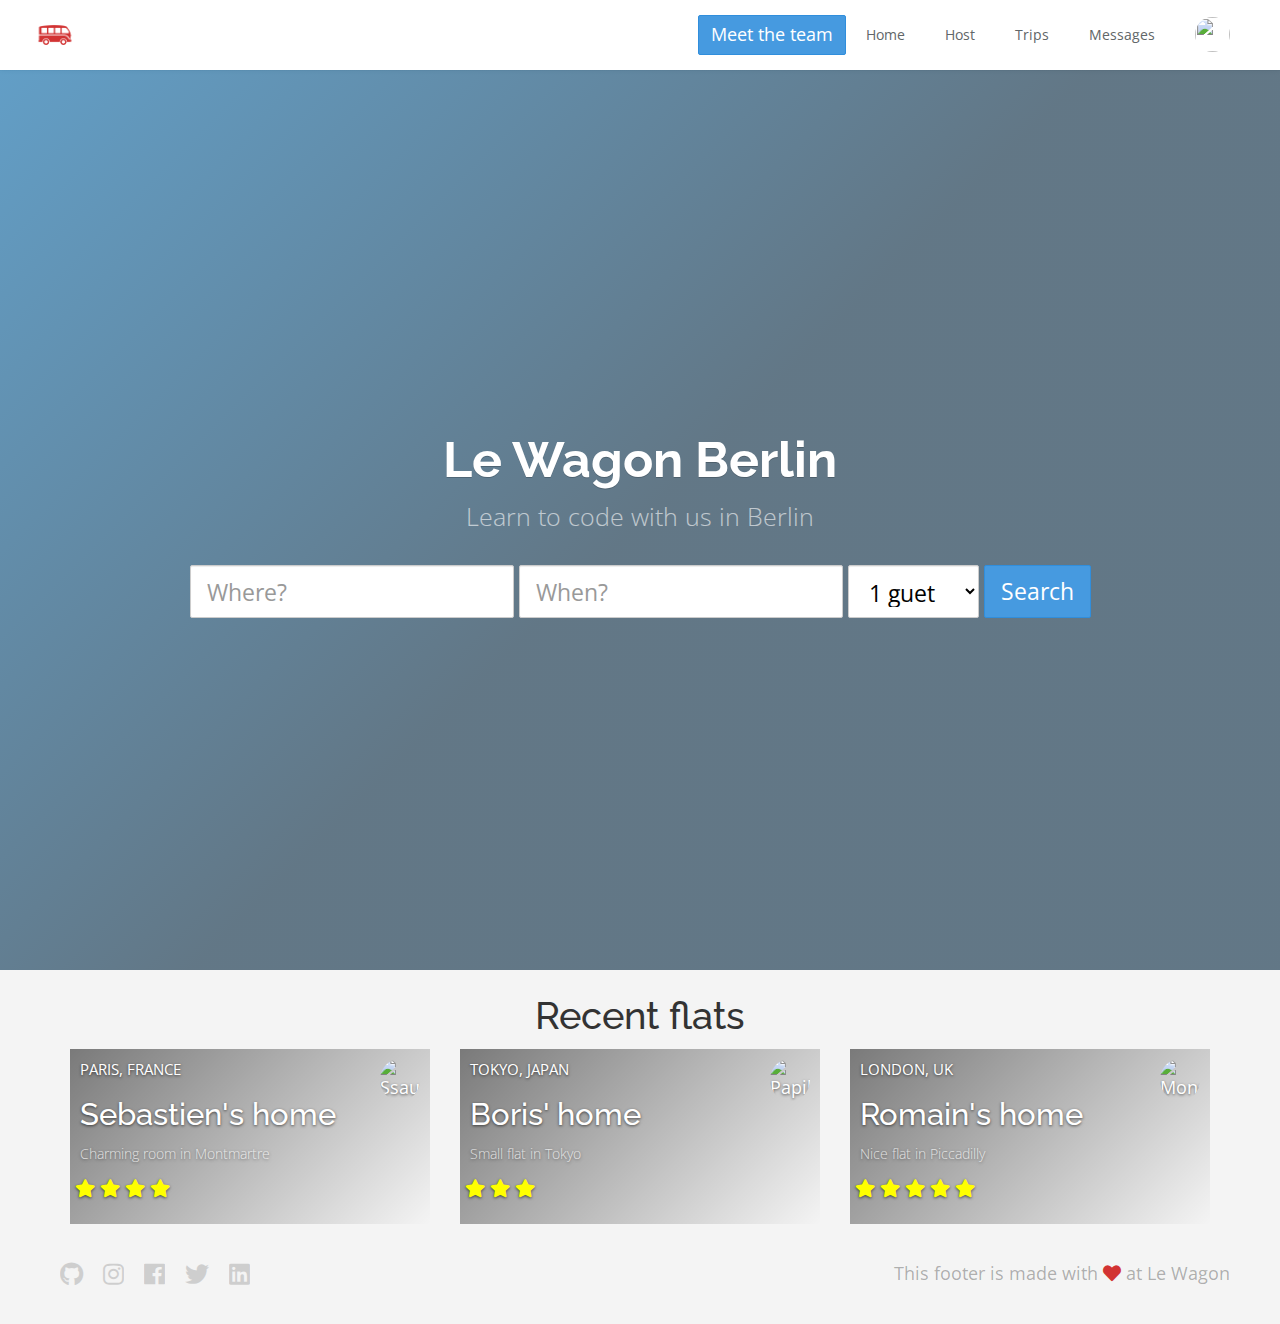
==== commit e682d5a7: "Automated commit at 2018-11-12 15:59:33 UTC by middleman-deploy 2.0.0-alpha" ====
--- a/index.html
+++ b/index.html
@@ -7,22 +7,144 @@
           content="width=device-width, initial-scale=1, shrink-to-fit=no">
     <!-- Use the title from a page's frontmatter if it has one -->
     <title>Le Wagon - Middleman</title>
-    <link href="stylesheets/application-d8451641.css" rel="stylesheet" />
+    <link href="stylesheets/application-afab4f6b.css" rel="stylesheet" />
     <script src="javascripts/application-93de88c9.js"></script>
     <link href="images/favicon-f15af148.png" rel="icon" type="image/png" />
   </head>
   <body>
-    <div id="home">
-  <div class="home-content">
-    <img src="images/logo-acc9c0ec.png" width="200" alt="Logo" />
-    <p>
-      Middleman is now running!
-    </p>
-    <p class="about">
-      <a href="about.html">More about this template</a>
-    </p>
+    <!-- layouts/layout.erb -->
+    <div class="navbar-wagon">
+  <!-- Logo -->
+  <a href="/" class="navbar-wagon-brand">
+    <img src="images/logo-acc9c0ec.png" alt="logo">
+  </a>
+
+  <!-- Right Navigation -->
+  <div class="navbar-wagon-right hidden-xs hidden-sm">
+
+    <a href="team.html" class="btn btn-primary">Meet the team</a>
+    <a href="index.html" class="navbar-wagon-item navbar-wagon-link">Home</a>
+    <a href="host.html" class="navbar-wagon-item navbar-wagon-link">Host</a>
+    <a href="trips.html" class="navbar-wagon-item navbar-wagon-link">Trips</a>
+    <a href="message.html" class="navbar-wagon-item navbar-wagon-link">Messages</a>
+
+    <!-- Profile picture with dropdown list -->
+    <div class="navbar-wagon-item">
+      <div class="dropdown">
+        <img src="https://kitt.lewagon.com/placeholder/users/ssaunier" class="avatar dropdown-toggle" id="navbar-wagon-menu" data-toggle="dropdown">
+        <ul class="dropdown-menu dropdown-menu-right navbar-wagon-dropdown-menu">
+          <li><a href="#">Profile</a></li>
+          <li><a href="#">Dashboard</a></li>
+          <li><a href="#">Log Out</a></li>
+        </ul>
+      </div>
+    </div>
+  </div>
+
+  <!-- Dropdown appearing on mobile only -->
+  <div class="navbar-wagon-item hidden-md hidden-lg">
+    <div class="dropdown">
+      <i class="fas fa-bars dropdown-toggle" data-toggle="dropdown" role="button"></i>
+      <ul class="dropdown-menu dropdown-menu-right navbar-wagon-dropdown-menu">
+        <li><a href="#">Host</a></li>
+        <li><a href="#">Trips</a></li>
+        <li><a href="#">Messagese</a></li>
+      </ul>
+    </div>
+  </div>
+</div>
+   <!-- inject layouts/_navbar.html.erb -->
+    <div class="banner" style="background-image: linear-gradient(-225deg, rgba(0,101,168,0.6) 0%, rgba(0,36,61,0.6) 50%), url('https://kitt.lewagon.com/placeholder/cities/berlin');">
+  <div class="banner-content">
+    <h1>Le Wagon Berlin</h1>
+    <p>Learn to code with us in Berlin</p>
+    <!-- a class="btn btn-primary btn-lg">Start now</a -->
+    <div class="form-group">
+    <form action="" class="form-inline">
+      <input type="text" class="form-control input-lg" placeholder="Where?">
+      <input type="text" class="form-control input-lg" placeholder="When?">
+      <select name="" id="" class="form-control input-lg">
+        <option value="1">1 guet</option>
+        <option value="2">1 guets</option>
+        <option value="3">3 guets</option>
+      </select>
+      <input type="submit" class="btn btn-primary btn-lg" value="Search">
+    </form>
+    </div>
   </div>
 </div>
 
+
+
+<div class="container" id="home-flats">
+  <h2 class="text-center">Recent flats</h2>
+  <div class="row">
+      <div class="col-xs-12 col-sm-6 col-md-4">
+        <div class="card" style="background-image: linear-gradient(-225deg, rgba(0,0,0,0.5) 0%, rgba(0,0,0,0) 100%), url('https://kitt.lewagon.com/placeholder/cities/paris');">
+          <div class="card-category">Paris, France</div>
+          <div class="card-description">
+            <h3>Sebastien's home</h3>
+            <p>Charming room in Montmartre</p>
+            <ul class="list-inline">
+              <i class="fas fa-star" style ="color:yellow"></i>
+              <i class="fas fa-star" style ="color:yellow"></i>
+              <i class="fas fa-star" style ="color:yellow"></i>
+              <i class="fas fa-star" style ="color:yellow"></i>
+            </ul>
+          </div>
+          <img src="https://kitt.lewagon.com/placeholder/users/ssaunier" class="card-user" alt="Ssaunier" />
+          <a href="flats/ssaunier.html" class="card-link"></a>
+        </div>
+      </div>
+      <div class="col-xs-12 col-sm-6 col-md-4">
+        <div class="card" style="background-image: linear-gradient(-225deg, rgba(0,0,0,0.5) 0%, rgba(0,0,0,0) 100%), url('https://kitt.lewagon.com/placeholder/cities/tokyo');">
+          <div class="card-category">Tokyo, Japan</div>
+          <div class="card-description">
+            <h3>Boris' home</h3>
+            <p>Small flat in Tokyo</p>
+            <ul class="list-inline">
+              <i class="fas fa-star" style ="color:yellow"></i>
+              <i class="fas fa-star" style ="color:yellow"></i>
+              <i class="fas fa-star" style ="color:yellow"></i>
+            </ul>
+          </div>
+          <img src="https://kitt.lewagon.com/placeholder/users/papillard" class="card-user" alt="Papillard" />
+          <a href="flats/papillard.html" class="card-link"></a>
+        </div>
+      </div>
+      <div class="col-xs-12 col-sm-6 col-md-4">
+        <div class="card" style="background-image: linear-gradient(-225deg, rgba(0,0,0,0.5) 0%, rgba(0,0,0,0) 100%), url('https://kitt.lewagon.com/placeholder/cities/london');">
+          <div class="card-category">London, UK</div>
+          <div class="card-description">
+            <h3>Romain's home</h3>
+            <p>Nice flat in Piccadilly</p>
+            <ul class="list-inline">
+              <i class="fas fa-star" style ="color:yellow"></i>
+              <i class="fas fa-star" style ="color:yellow"></i>
+              <i class="fas fa-star" style ="color:yellow"></i>
+              <i class="fas fa-star" style ="color:yellow"></i>
+              <i class="fas fa-star" style ="color:yellow"></i>
+            </ul>
+          </div>
+          <img src="https://kitt.lewagon.com/placeholder/users/monsieurpaillard" class="card-user" alt="Monsieurpaillard" />
+          <a href="flats/monsieurpaillard.html" class="card-link"></a>
+        </div>
+      </div>
+  </div>
+</div>
+                      <!-- Page content is injected here -->
+    <div class="footer">
+  <div class="footer-links">
+    <a href="#"><i class="fab fa-github"></i></a>
+    <a href="#"><i class="fab fa-instagram"></i></a>
+    <a href="#"><i class="fab fa-facebook"></i></a>
+    <a href="#"><i class="fab fa-twitter"></i></a>
+    <a href="#"><i class="fab fa-linkedin"></i></a>
+  </div>
+  <div class="footer-copyright">
+    This footer is made with <i class="fas fa-heart"></i> at Le Wagon
+  </div>
+</div>
+   <!-- inject layouts/_footer.html.erb -->
   </body>
 </html>
--- a/stylesheets/application-afab4f6b.css
+++ b/stylesheets/application-afab4f6b.css
@@ -0,0 +1,8 @@
+@import url("https://fonts.googleapis.com/css?family=Open+Sans:400,300,700|Raleway:400,100,300,700,500");/*!
+ * Bootstrap v3.3.7 (http://getbootstrap.com)
+ * Copyright 2011-2016 Twitter, Inc.
+ * Licensed under MIT (https://github.com/twbs/bootstrap/blob/master/LICENSE)
+ *//*! normalize.css v3.0.3 | MIT License | github.com/necolas/normalize.css */html{font-family:sans-serif;-ms-text-size-adjust:100%;-webkit-text-size-adjust:100%}body{margin:0}article,aside,details,figcaption,figure,footer,header,hgroup,main,menu,nav,section,summary{display:block}audio,canvas,progress,video{display:inline-block;vertical-align:baseline}audio:not([controls]){display:none;height:0}[hidden],template{display:none}a{background-color:transparent}a:active,a:hover{outline:0}abbr[title]{border-bottom:1px dotted}b,strong{font-weight:bold}dfn{font-style:italic}h1{font-size:2em;margin:0.67em 0}mark{background:#ff0;color:#000}small{font-size:80%}sub,sup{font-size:75%;line-height:0;position:relative;vertical-align:baseline}sup{top:-0.5em}sub{bottom:-0.25em}img{border:0}svg:not(:root){overflow:hidden}figure{margin:1em 40px}hr{-webkit-box-sizing:content-box;box-sizing:content-box;height:0}pre{overflow:auto}code,kbd,pre,samp{font-family:monospace, monospace;font-size:1em}button,input,optgroup,select,textarea{color:inherit;font:inherit;margin:0}button{overflow:visible}button,select{text-transform:none}button,html input[type="button"],input[type="reset"],input[type="submit"]{-webkit-appearance:button;cursor:pointer}button[disabled],html input[disabled]{cursor:default}button::-moz-focus-inner,input::-moz-focus-inner{border:0;padding:0}input{line-height:normal}input[type="checkbox"],input[type="radio"]{-webkit-box-sizing:border-box;box-sizing:border-box;padding:0}input[type="number"]::-webkit-inner-spin-button,input[type="number"]::-webkit-outer-spin-button{height:auto}input[type="search"]{-webkit-appearance:textfield;-webkit-box-sizing:content-box;box-sizing:content-box}input[type="search"]::-webkit-search-cancel-button,input[type="search"]::-webkit-search-decoration{-webkit-appearance:none}fieldset{border:1px solid #c0c0c0;margin:0 2px;padding:0.35em 0.625em 0.75em}legend{border:0;padding:0}textarea{overflow:auto}optgroup{font-weight:bold}table{border-collapse:collapse;border-spacing:0}td,th{padding:0}/*! Source: https://github.com/h5bp/html5-boilerplate/blob/master/src/css/main.css */@media print{*,*:before,*:after{background:transparent !important;color:#000 !important;-webkit-box-shadow:none !important;box-shadow:none !important;text-shadow:none !important}a,a:visited{text-decoration:underline}a[href]:after{content:" (" attr(href) ")"}abbr[title]:after{content:" (" attr(title) ")"}a[href^="#"]:after,a[href^="javascript:"]:after{content:""}pre,blockquote{border:1px solid #999;page-break-inside:avoid}thead{display:table-header-group}tr,img{page-break-inside:avoid}img{max-width:100% !important}p,h2,h3{orphans:3;widows:3}h2,h3{page-break-after:avoid}.navbar{display:none}.btn>.caret,.dropup>.btn>.caret{border-top-color:#000 !important}.label{border:1px solid #000}.table{border-collapse:collapse !important}.table td,.table th{background-color:#fff !important}.table-bordered th,.table-bordered td{border:1px solid #ddd !important}}@font-face{font-family:'Glyphicons Halflings';src:url("../assets/bootstrap/glyphicons-halflings-regular-86b6f62b.eot");src:url("../assets/bootstrap/glyphicons-halflings-regular-86b6f62b.eot?#iefix") format("embedded-opentype"),url("../assets/bootstrap/glyphicons-halflings-regular-ca35b697.woff2") format("woff2"),url("../assets/bootstrap/glyphicons-halflings-regular-278e49a8.woff") format("woff"),url("../assets/bootstrap/glyphicons-halflings-regular-44bc1850.ttf") format("truetype"),url("../assets/bootstrap/glyphicons-halflings-regular-de51a849.svg#glyphicons_halflingsregular") format("svg")}.glyphicon{position:relative;top:1px;display:inline-block;font-family:'Glyphicons Halflings';font-style:normal;font-weight:normal;line-height:1;-webkit-font-smoothing:antialiased;-moz-osx-font-smoothing:grayscale}.glyphicon-asterisk:before{content:"\002a"}.glyphicon-plus:before{content:"\002b"}.glyphicon-euro:before,.glyphicon-eur:before{content:"\20ac"}.glyphicon-minus:before{content:"\2212"}.glyphicon-cloud:before{content:"\2601"}.glyphicon-envelope:before{content:"\2709"}.glyphicon-pencil:before{content:"\270f"}.glyphicon-glass:before{content:"\e001"}.glyphicon-music:before{content:"\e002"}.glyphicon-search:before{content:"\e003"}.glyphicon-heart:before{content:"\e005"}.glyphicon-star:before{content:"\e006"}.glyphicon-star-empty:before{content:"\e007"}.glyphicon-user:before{content:"\e008"}.glyphicon-film:before{content:"\e009"}.glyphicon-th-large:before{content:"\e010"}.glyphicon-th:before{content:"\e011"}.glyphicon-th-list:before{content:"\e012"}.glyphicon-ok:before{content:"\e013"}.glyphicon-remove:before{content:"\e014"}.glyphicon-zoom-in:before{content:"\e015"}.glyphicon-zoom-out:before{content:"\e016"}.glyphicon-off:before{content:"\e017"}.glyphicon-signal:before{content:"\e018"}.glyphicon-cog:before{content:"\e019"}.glyphicon-trash:before{content:"\e020"}.glyphicon-home:before{content:"\e021"}.glyphicon-file:before{content:"\e022"}.glyphicon-time:before{content:"\e023"}.glyphicon-road:before{content:"\e024"}.glyphicon-download-alt:before{content:"\e025"}.glyphicon-download:before{content:"\e026"}.glyphicon-upload:before{content:"\e027"}.glyphicon-inbox:before{content:"\e028"}.glyphicon-play-circle:before{content:"\e029"}.glyphicon-repeat:before{content:"\e030"}.glyphicon-refresh:before{content:"\e031"}.glyphicon-list-alt:before{content:"\e032"}.glyphicon-lock:before{content:"\e033"}.glyphicon-flag:before{content:"\e034"}.glyphicon-headphones:before{content:"\e035"}.glyphicon-volume-off:before{content:"\e036"}.glyphicon-volume-down:before{content:"\e037"}.glyphicon-volume-up:before{content:"\e038"}.glyphicon-qrcode:before{content:"\e039"}.glyphicon-barcode:before{content:"\e040"}.glyphicon-tag:before{content:"\e041"}.glyphicon-tags:before{content:"\e042"}.glyphicon-book:before{content:"\e043"}.glyphicon-bookmark:before{content:"\e044"}.glyphicon-print:before{content:"\e045"}.glyphicon-camera:before{content:"\e046"}.glyphicon-font:before{content:"\e047"}.glyphicon-bold:before{content:"\e048"}.glyphicon-italic:before{content:"\e049"}.glyphicon-text-height:before{content:"\e050"}.glyphicon-text-width:before{content:"\e051"}.glyphicon-align-left:before{content:"\e052"}.glyphicon-align-center:before{content:"\e053"}.glyphicon-align-right:before{content:"\e054"}.glyphicon-align-justify:before{content:"\e055"}.glyphicon-list:before{content:"\e056"}.glyphicon-indent-left:before{content:"\e057"}.glyphicon-indent-right:before{content:"\e058"}.glyphicon-facetime-video:before{content:"\e059"}.glyphicon-picture:before{content:"\e060"}.glyphicon-map-marker:before{content:"\e062"}.glyphicon-adjust:before{content:"\e063"}.glyphicon-tint:before{content:"\e064"}.glyphicon-edit:before{content:"\e065"}.glyphicon-share:before{content:"\e066"}.glyphicon-check:before{content:"\e067"}.glyphicon-move:before{content:"\e068"}.glyphicon-step-backward:before{content:"\e069"}.glyphicon-fast-backward:before{content:"\e070"}.glyphicon-backward:before{content:"\e071"}.glyphicon-play:before{content:"\e072"}.glyphicon-pause:before{content:"\e073"}.glyphicon-stop:before{content:"\e074"}.glyphicon-forward:before{content:"\e075"}.glyphicon-fast-forward:before{content:"\e076"}.glyphicon-step-forward:before{content:"\e077"}.glyphicon-eject:before{content:"\e078"}.glyphicon-chevron-left:before{content:"\e079"}.glyphicon-chevron-right:before{content:"\e080"}.glyphicon-plus-sign:before{content:"\e081"}.glyphicon-minus-sign:before{content:"\e082"}.glyphicon-remove-sign:before{content:"\e083"}.glyphicon-ok-sign:before{content:"\e084"}.glyphicon-question-sign:before{content:"\e085"}.glyphicon-info-sign:before{content:"\e086"}.glyphicon-screenshot:before{content:"\e087"}.glyphicon-remove-circle:before{content:"\e088"}.glyphicon-ok-circle:before{content:"\e089"}.glyphicon-ban-circle:before{content:"\e090"}.glyphicon-arrow-left:before{content:"\e091"}.glyphicon-arrow-right:before{content:"\e092"}.glyphicon-arrow-up:before{content:"\e093"}.glyphicon-arrow-down:before{content:"\e094"}.glyphicon-share-alt:before{content:"\e095"}.glyphicon-resize-full:before{content:"\e096"}.glyphicon-resize-small:before{content:"\e097"}.glyphicon-exclamation-sign:before{content:"\e101"}.glyphicon-gift:before{content:"\e102"}.glyphicon-leaf:before{content:"\e103"}.glyphicon-fire:before{content:"\e104"}.glyphicon-eye-open:before{content:"\e105"}.glyphicon-eye-close:before{content:"\e106"}.glyphicon-warning-sign:before{content:"\e107"}.glyphicon-plane:before{content:"\e108"}.glyphicon-calendar:before{content:"\e109"}.glyphicon-random:before{content:"\e110"}.glyphicon-comment:before{content:"\e111"}.glyphicon-magnet:before{content:"\e112"}.glyphicon-chevron-up:before{content:"\e113"}.glyphicon-chevron-down:before{content:"\e114"}.glyphicon-retweet:before{content:"\e115"}.glyphicon-shopping-cart:before{content:"\e116"}.glyphicon-folder-close:before{content:"\e117"}.glyphicon-folder-open:before{content:"\e118"}.glyphicon-resize-vertical:before{content:"\e119"}.glyphicon-resize-horizontal:before{content:"\e120"}.glyphicon-hdd:before{content:"\e121"}.glyphicon-bullhorn:before{content:"\e122"}.glyphicon-bell:before{content:"\e123"}.glyphicon-certificate:before{content:"\e124"}.glyphicon-thumbs-up:before{content:"\e125"}.glyphicon-thumbs-down:before{content:"\e126"}.glyphicon-hand-right:before{content:"\e127"}.glyphicon-hand-left:before{content:"\e128"}.glyphicon-hand-up:before{content:"\e129"}.glyphicon-hand-down:before{content:"\e130"}.glyphicon-circle-arrow-right:before{content:"\e131"}.glyphicon-circle-arrow-left:before{content:"\e132"}.glyphicon-circle-arrow-up:before{content:"\e133"}.glyphicon-circle-arrow-down:before{content:"\e134"}.glyphicon-globe:before{content:"\e135"}.glyphicon-wrench:before{content:"\e136"}.glyphicon-tasks:before{content:"\e137"}.glyphicon-filter:before{content:"\e138"}.glyphicon-briefcase:before{content:"\e139"}.glyphicon-fullscreen:before{content:"\e140"}.glyphicon-dashboard:before{content:"\e141"}.glyphicon-paperclip:before{content:"\e142"}.glyphicon-heart-empty:before{content:"\e143"}.glyphicon-link:before{content:"\e144"}.glyphicon-phone:before{content:"\e145"}.glyphicon-pushpin:before{content:"\e146"}.glyphicon-usd:before{content:"\e148"}.glyphicon-gbp:before{content:"\e149"}.glyphicon-sort:before{content:"\e150"}.glyphicon-sort-by-alphabet:before{content:"\e151"}.glyphicon-sort-by-alphabet-alt:before{content:"\e152"}.glyphicon-sort-by-order:before{content:"\e153"}.glyphicon-sort-by-order-alt:before{content:"\e154"}.glyphicon-sort-by-attributes:before{content:"\e155"}.glyphicon-sort-by-attributes-alt:before{content:"\e156"}.glyphicon-unchecked:before{content:"\e157"}.glyphicon-expand:before{content:"\e158"}.glyphicon-collapse-down:before{content:"\e159"}.glyphicon-collapse-up:before{content:"\e160"}.glyphicon-log-in:before{content:"\e161"}.glyphicon-flash:before{content:"\e162"}.glyphicon-log-out:before{content:"\e163"}.glyphicon-new-window:before{content:"\e164"}.glyphicon-record:before{content:"\e165"}.glyphicon-save:before{content:"\e166"}.glyphicon-open:before{content:"\e167"}.glyphicon-saved:before{content:"\e168"}.glyphicon-import:before{content:"\e169"}.glyphicon-export:before{content:"\e170"}.glyphicon-send:before{content:"\e171"}.glyphicon-floppy-disk:before{content:"\e172"}.glyphicon-floppy-saved:before{content:"\e173"}.glyphicon-floppy-remove:before{content:"\e174"}.glyphicon-floppy-save:before{content:"\e175"}.glyphicon-floppy-open:before{content:"\e176"}.glyphicon-credit-card:before{content:"\e177"}.glyphicon-transfer:before{content:"\e178"}.glyphicon-cutlery:before{content:"\e179"}.glyphicon-header:before{content:"\e180"}.glyphicon-compressed:before{content:"\e181"}.glyphicon-earphone:before{content:"\e182"}.glyphicon-phone-alt:before{content:"\e183"}.glyphicon-tower:before{content:"\e184"}.glyphicon-stats:before{content:"\e185"}.glyphicon-sd-video:before{content:"\e186"}.glyphicon-hd-video:before{content:"\e187"}.glyphicon-subtitles:before{content:"\e188"}.glyphicon-sound-stereo:before{content:"\e189"}.glyphicon-sound-dolby:before{content:"\e190"}.glyphicon-sound-5-1:before{content:"\e191"}.glyphicon-sound-6-1:before{content:"\e192"}.glyphicon-sound-7-1:before{content:"\e193"}.glyphicon-copyright-mark:before{content:"\e194"}.glyphicon-registration-mark:before{content:"\e195"}.glyphicon-cloud-download:before{content:"\e197"}.glyphicon-cloud-upload:before{content:"\e198"}.glyphicon-tree-conifer:before{content:"\e199"}.glyphicon-tree-deciduous:before{content:"\e200"}.glyphicon-cd:before{content:"\e201"}.glyphicon-save-file:before{content:"\e202"}.glyphicon-open-file:before{content:"\e203"}.glyphicon-level-up:before{content:"\e204"}.glyphicon-copy:before{content:"\e205"}.glyphicon-paste:before{content:"\e206"}.glyphicon-alert:before{content:"\e209"}.glyphicon-equalizer:before{content:"\e210"}.glyphicon-king:before{content:"\e211"}.glyphicon-queen:before{content:"\e212"}.glyphicon-pawn:before{content:"\e213"}.glyphicon-bishop:before{content:"\e214"}.glyphicon-knight:before{content:"\e215"}.glyphicon-baby-formula:before{content:"\e216"}.glyphicon-tent:before{content:"\26fa"}.glyphicon-blackboard:before{content:"\e218"}.glyphicon-bed:before{content:"\e219"}.glyphicon-apple:before{content:"\f8ff"}.glyphicon-erase:before{content:"\e221"}.glyphicon-hourglass:before{content:"\231b"}.glyphicon-lamp:before{content:"\e223"}.glyphicon-duplicate:before{content:"\e224"}.glyphicon-piggy-bank:before{content:"\e225"}.glyphicon-scissors:before{content:"\e226"}.glyphicon-bitcoin:before{content:"\e227"}.glyphicon-btc:before{content:"\e227"}.glyphicon-xbt:before{content:"\e227"}.glyphicon-yen:before{content:"\00a5"}.glyphicon-jpy:before{content:"\00a5"}.glyphicon-ruble:before{content:"\20bd"}.glyphicon-rub:before{content:"\20bd"}.glyphicon-scale:before{content:"\e230"}.glyphicon-ice-lolly:before{content:"\e231"}.glyphicon-ice-lolly-tasted:before{content:"\e232"}.glyphicon-education:before{content:"\e233"}.glyphicon-option-horizontal:before{content:"\e234"}.glyphicon-option-vertical:before{content:"\e235"}.glyphicon-menu-hamburger:before{content:"\e236"}.glyphicon-modal-window:before{content:"\e237"}.glyphicon-oil:before{content:"\e238"}.glyphicon-grain:before{content:"\e239"}.glyphicon-sunglasses:before{content:"\e240"}.glyphicon-text-size:before{content:"\e241"}.glyphicon-text-color:before{content:"\e242"}.glyphicon-text-background:before{content:"\e243"}.glyphicon-object-align-top:before{content:"\e244"}.glyphicon-object-align-bottom:before{content:"\e245"}.glyphicon-object-align-horizontal:before{content:"\e246"}.glyphicon-object-align-left:before{content:"\e247"}.glyphicon-object-align-vertical:before{content:"\e248"}.glyphicon-object-align-right:before{content:"\e249"}.glyphicon-triangle-right:before{content:"\e250"}.glyphicon-triangle-left:before{content:"\e251"}.glyphicon-triangle-bottom:before{content:"\e252"}.glyphicon-triangle-top:before{content:"\e253"}.glyphicon-console:before{content:"\e254"}.glyphicon-superscript:before{content:"\e255"}.glyphicon-subscript:before{content:"\e256"}.glyphicon-menu-left:before{content:"\e257"}.glyphicon-menu-right:before{content:"\e258"}.glyphicon-menu-down:before{content:"\e259"}.glyphicon-menu-up:before{content:"\e260"}*{-webkit-box-sizing:border-box;box-sizing:border-box}*:before,*:after{-webkit-box-sizing:border-box;box-sizing:border-box}html{font-size:10px;-webkit-tap-highlight-color:transparent}body{font-family:"Open Sans", "Helvetica", "sans-serif";font-size:18px;line-height:1.42857143;color:#333333;background-color:#F4F4F4}input,button,select,textarea{font-family:inherit;font-size:inherit;line-height:inherit}a{color:#469AE0;text-decoration:none}a:hover,a:focus{color:#1f74ba;text-decoration:underline}a:focus{outline:5px auto -webkit-focus-ring-color;outline-offset:-2px}figure{margin:0}img{vertical-align:middle}.img-responsive{display:block;max-width:100%;height:auto}.img-rounded{border-radius:2px}.img-thumbnail{padding:4px;line-height:1.42857143;background-color:#F4F4F4;border:1px solid #ddd;border-radius:2px;-webkit-transition:all 0.2s ease-in-out;transition:all 0.2s ease-in-out;display:inline-block;max-width:100%;height:auto}.img-circle{border-radius:50%}hr{margin-top:25px;margin-bottom:25px;border:0;border-top:1px solid #eeeeee}.sr-only{position:absolute;width:1px;height:1px;margin:-1px;padding:0;overflow:hidden;clip:rect(0, 0, 0, 0);border:0}.sr-only-focusable:active,.sr-only-focusable:focus{position:static;width:auto;height:auto;margin:0;overflow:visible;clip:auto}[role="button"]{cursor:pointer}h1,h2,h3,h4,h5,h6,.h1,.h2,.h3,.h4,.h5,.h6{font-family:"Raleway", "Helvetica", "sans-serif";font-weight:500;line-height:1.1;color:inherit}h1 small,h1 .small,h2 small,h2 .small,h3 small,h3 .small,h4 small,h4 .small,h5 small,h5 .small,h6 small,h6 .small,.h1 small,.h1 .small,.h2 small,.h2 .small,.h3 small,.h3 .small,.h4 small,.h4 .small,.h5 small,.h5 .small,.h6 small,.h6 .small{font-weight:normal;line-height:1;color:#777777}h1,.h1,h2,.h2,h3,.h3{margin-top:25px;margin-bottom:12.5px}h1 small,h1 .small,.h1 small,.h1 .small,h2 small,h2 .small,.h2 small,.h2 .small,h3 small,h3 .small,.h3 small,.h3 .small{font-size:65%}h4,.h4,h5,.h5,h6,.h6{margin-top:12.5px;margin-bottom:12.5px}h4 small,h4 .small,.h4 small,.h4 .small,h5 small,h5 .small,.h5 small,.h5 .small,h6 small,h6 .small,.h6 small,.h6 .small{font-size:75%}h1,.h1{font-size:46px}h2,.h2{font-size:38px}h3,.h3{font-size:31px}h4,.h4{font-size:23px}h5,.h5{font-size:18px}h6,.h6{font-size:16px}p{margin:0 0 12.5px}.lead{margin-bottom:25px;font-size:20px;font-weight:300;line-height:1.4}@media (min-width: 768px){.lead{font-size:27px}}small,.small{font-size:88%}mark,.mark{background-color:#fcf8e3;padding:.2em}.text-left{text-align:left}.text-right{text-align:right}.text-center{text-align:center}.text-justify{text-align:justify}.text-nowrap{white-space:nowrap}.text-lowercase{text-transform:lowercase}.text-uppercase,.initialism{text-transform:uppercase}.text-capitalize{text-transform:capitalize}.text-muted{color:#777777}.text-primary{color:#469AE0}a.text-primary:hover,a.text-primary:focus{color:#2381d0}.text-success{color:#3c763d}a.text-success:hover,a.text-success:focus{color:#2b542c}.text-info{color:#31708f}a.text-info:hover,a.text-info:focus{color:#245269}.text-warning{color:#8a6d3b}a.text-warning:hover,a.text-warning:focus{color:#66512c}.text-danger{color:#a94442}a.text-danger:hover,a.text-danger:focus{color:#843534}.bg-primary{color:#fff}.bg-primary{background-color:#469AE0}a.bg-primary:hover,a.bg-primary:focus{background-color:#2381d0}.bg-success{background-color:#dff0d8}a.bg-success:hover,a.bg-success:focus{background-color:#c1e2b3}.bg-info{background-color:#d9edf7}a.bg-info:hover,a.bg-info:focus{background-color:#afd9ee}.bg-warning{background-color:#fcf8e3}a.bg-warning:hover,a.bg-warning:focus{background-color:#f7ecb5}.bg-danger{background-color:#f2dede}a.bg-danger:hover,a.bg-danger:focus{background-color:#e4b9b9}.page-header{padding-bottom:11.5px;margin:50px 0 25px;border-bottom:1px solid #eeeeee}ul,ol{margin-top:0;margin-bottom:12.5px}ul ul,ul ol,ol ul,ol ol{margin-bottom:0}.list-unstyled{padding-left:0;list-style:none}.list-inline{padding-left:0;list-style:none;margin-left:-5px}.list-inline>li{display:inline-block;padding-left:5px;padding-right:5px}dl{margin-top:0;margin-bottom:25px}dt,dd{line-height:1.42857143}dt{font-weight:bold}dd{margin-left:0}.dl-horizontal dd:before,.dl-horizontal dd:after{content:" ";display:table}.dl-horizontal dd:after{clear:both}@media (min-width: 768px){.dl-horizontal dt{float:left;width:160px;clear:left;text-align:right;overflow:hidden;text-overflow:ellipsis;white-space:nowrap}.dl-horizontal dd{margin-left:180px}}abbr[title],abbr[data-original-title]{cursor:help;border-bottom:1px dotted #777777}.initialism{font-size:90%}blockquote{padding:12.5px 25px;margin:0 0 25px;font-size:22.5px;border-left:5px solid #eeeeee}blockquote p:last-child,blockquote ul:last-child,blockquote ol:last-child{margin-bottom:0}blockquote footer,blockquote small,blockquote .small{display:block;font-size:80%;line-height:1.42857143;color:#777777}blockquote footer:before,blockquote small:before,blockquote .small:before{content:'\2014 \00A0'}.blockquote-reverse,blockquote.pull-right{padding-right:15px;padding-left:0;border-right:5px solid #eeeeee;border-left:0;text-align:right}.blockquote-reverse footer:before,.blockquote-reverse small:before,.blockquote-reverse .small:before,blockquote.pull-right footer:before,blockquote.pull-right small:before,blockquote.pull-right .small:before{content:''}.blockquote-reverse footer:after,.blockquote-reverse small:after,.blockquote-reverse .small:after,blockquote.pull-right footer:after,blockquote.pull-right small:after,blockquote.pull-right .small:after{content:'\00A0 \2014'}address{margin-bottom:25px;font-style:normal;line-height:1.42857143}code,kbd,pre,samp{font-family:Menlo, Monaco, Consolas, "Courier New", monospace}code{padding:2px 4px;font-size:90%;color:#c7254e;background-color:#f9f2f4;border-radius:2px}kbd{padding:2px 4px;font-size:90%;color:#fff;background-color:#333;border-radius:2px;-webkit-box-shadow:inset 0 -1px 0 rgba(0,0,0,0.25);box-shadow:inset 0 -1px 0 rgba(0,0,0,0.25)}kbd kbd{padding:0;font-size:100%;font-weight:bold;-webkit-box-shadow:none;box-shadow:none}pre{display:block;padding:12px;margin:0 0 12.5px;font-size:17px;line-height:1.42857143;word-break:break-all;word-wrap:break-word;color:#333333;background-color:#f5f5f5;border:1px solid #ccc;border-radius:2px}pre code{padding:0;font-size:inherit;color:inherit;white-space:pre-wrap;background-color:transparent;border-radius:0}.pre-scrollable{max-height:340px;overflow-y:scroll}.container{margin-right:auto;margin-left:auto;padding-left:15px;padding-right:15px}.container:before,.container:after{content:" ";display:table}.container:after{clear:both}@media (min-width: 768px){.container{width:750px}}@media (min-width: 992px){.container{width:970px}}@media (min-width: 1200px){.container{width:1170px}}.container-fluid{margin-right:auto;margin-left:auto;padding-left:15px;padding-right:15px}.container-fluid:before,.container-fluid:after{content:" ";display:table}.container-fluid:after{clear:both}.row{margin-left:-15px;margin-right:-15px}.row:before,.row:after{content:" ";display:table}.row:after{clear:both}.col-xs-1,.col-sm-1,.col-md-1,.col-lg-1,.col-xs-2,.col-sm-2,.col-md-2,.col-lg-2,.col-xs-3,.col-sm-3,.col-md-3,.col-lg-3,.col-xs-4,.col-sm-4,.col-md-4,.col-lg-4,.col-xs-5,.col-sm-5,.col-md-5,.col-lg-5,.col-xs-6,.col-sm-6,.col-md-6,.col-lg-6,.col-xs-7,.col-sm-7,.col-md-7,.col-lg-7,.col-xs-8,.col-sm-8,.col-md-8,.col-lg-8,.col-xs-9,.col-sm-9,.col-md-9,.col-lg-9,.col-xs-10,.col-sm-10,.col-md-10,.col-lg-10,.col-xs-11,.col-sm-11,.col-md-11,.col-lg-11,.col-xs-12,.col-sm-12,.col-md-12,.col-lg-12{position:relative;min-height:1px;padding-left:15px;padding-right:15px}.col-xs-1,.col-xs-2,.col-xs-3,.col-xs-4,.col-xs-5,.col-xs-6,.col-xs-7,.col-xs-8,.col-xs-9,.col-xs-10,.col-xs-11,.col-xs-12{float:left}.col-xs-1{width:8.33333333%}.col-xs-2{width:16.66666667%}.col-xs-3{width:25%}.col-xs-4{width:33.33333333%}.col-xs-5{width:41.66666667%}.col-xs-6{width:50%}.col-xs-7{width:58.33333333%}.col-xs-8{width:66.66666667%}.col-xs-9{width:75%}.col-xs-10{width:83.33333333%}.col-xs-11{width:91.66666667%}.col-xs-12{width:100%}.col-xs-pull-0{right:auto}.col-xs-pull-1{right:8.33333333%}.col-xs-pull-2{right:16.66666667%}.col-xs-pull-3{right:25%}.col-xs-pull-4{right:33.33333333%}.col-xs-pull-5{right:41.66666667%}.col-xs-pull-6{right:50%}.col-xs-pull-7{right:58.33333333%}.col-xs-pull-8{right:66.66666667%}.col-xs-pull-9{right:75%}.col-xs-pull-10{right:83.33333333%}.col-xs-pull-11{right:91.66666667%}.col-xs-pull-12{right:100%}.col-xs-push-0{left:auto}.col-xs-push-1{left:8.33333333%}.col-xs-push-2{left:16.66666667%}.col-xs-push-3{left:25%}.col-xs-push-4{left:33.33333333%}.col-xs-push-5{left:41.66666667%}.col-xs-push-6{left:50%}.col-xs-push-7{left:58.33333333%}.col-xs-push-8{left:66.66666667%}.col-xs-push-9{left:75%}.col-xs-push-10{left:83.33333333%}.col-xs-push-11{left:91.66666667%}.col-xs-push-12{left:100%}.col-xs-offset-0{margin-left:0%}.col-xs-offset-1{margin-left:8.33333333%}.col-xs-offset-2{margin-left:16.66666667%}.col-xs-offset-3{margin-left:25%}.col-xs-offset-4{margin-left:33.33333333%}.col-xs-offset-5{margin-left:41.66666667%}.col-xs-offset-6{margin-left:50%}.col-xs-offset-7{margin-left:58.33333333%}.col-xs-offset-8{margin-left:66.66666667%}.col-xs-offset-9{margin-left:75%}.col-xs-offset-10{margin-left:83.33333333%}.col-xs-offset-11{margin-left:91.66666667%}.col-xs-offset-12{margin-left:100%}@media (min-width: 768px){.col-sm-1,.col-sm-2,.col-sm-3,.col-sm-4,.col-sm-5,.col-sm-6,.col-sm-7,.col-sm-8,.col-sm-9,.col-sm-10,.col-sm-11,.col-sm-12{float:left}.col-sm-1{width:8.33333333%}.col-sm-2{width:16.66666667%}.col-sm-3{width:25%}.col-sm-4{width:33.33333333%}.col-sm-5{width:41.66666667%}.col-sm-6{width:50%}.col-sm-7{width:58.33333333%}.col-sm-8{width:66.66666667%}.col-sm-9{width:75%}.col-sm-10{width:83.33333333%}.col-sm-11{width:91.66666667%}.col-sm-12{width:100%}.col-sm-pull-0{right:auto}.col-sm-pull-1{right:8.33333333%}.col-sm-pull-2{right:16.66666667%}.col-sm-pull-3{right:25%}.col-sm-pull-4{right:33.33333333%}.col-sm-pull-5{right:41.66666667%}.col-sm-pull-6{right:50%}.col-sm-pull-7{right:58.33333333%}.col-sm-pull-8{right:66.66666667%}.col-sm-pull-9{right:75%}.col-sm-pull-10{right:83.33333333%}.col-sm-pull-11{right:91.66666667%}.col-sm-pull-12{right:100%}.col-sm-push-0{left:auto}.col-sm-push-1{left:8.33333333%}.col-sm-push-2{left:16.66666667%}.col-sm-push-3{left:25%}.col-sm-push-4{left:33.33333333%}.col-sm-push-5{left:41.66666667%}.col-sm-push-6{left:50%}.col-sm-push-7{left:58.33333333%}.col-sm-push-8{left:66.66666667%}.col-sm-push-9{left:75%}.col-sm-push-10{left:83.33333333%}.col-sm-push-11{left:91.66666667%}.col-sm-push-12{left:100%}.col-sm-offset-0{margin-left:0%}.col-sm-offset-1{margin-left:8.33333333%}.col-sm-offset-2{margin-left:16.66666667%}.col-sm-offset-3{margin-left:25%}.col-sm-offset-4{margin-left:33.33333333%}.col-sm-offset-5{margin-left:41.66666667%}.col-sm-offset-6{margin-left:50%}.col-sm-offset-7{margin-left:58.33333333%}.col-sm-offset-8{margin-left:66.66666667%}.col-sm-offset-9{margin-left:75%}.col-sm-offset-10{margin-left:83.33333333%}.col-sm-offset-11{margin-left:91.66666667%}.col-sm-offset-12{margin-left:100%}}@media (min-width: 992px){.col-md-1,.col-md-2,.col-md-3,.col-md-4,.col-md-5,.col-md-6,.col-md-7,.col-md-8,.col-md-9,.col-md-10,.col-md-11,.col-md-12{float:left}.col-md-1{width:8.33333333%}.col-md-2{width:16.66666667%}.col-md-3{width:25%}.col-md-4{width:33.33333333%}.col-md-5{width:41.66666667%}.col-md-6{width:50%}.col-md-7{width:58.33333333%}.col-md-8{width:66.66666667%}.col-md-9{width:75%}.col-md-10{width:83.33333333%}.col-md-11{width:91.66666667%}.col-md-12{width:100%}.col-md-pull-0{right:auto}.col-md-pull-1{right:8.33333333%}.col-md-pull-2{right:16.66666667%}.col-md-pull-3{right:25%}.col-md-pull-4{right:33.33333333%}.col-md-pull-5{right:41.66666667%}.col-md-pull-6{right:50%}.col-md-pull-7{right:58.33333333%}.col-md-pull-8{right:66.66666667%}.col-md-pull-9{right:75%}.col-md-pull-10{right:83.33333333%}.col-md-pull-11{right:91.66666667%}.col-md-pull-12{right:100%}.col-md-push-0{left:auto}.col-md-push-1{left:8.33333333%}.col-md-push-2{left:16.66666667%}.col-md-push-3{left:25%}.col-md-push-4{left:33.33333333%}.col-md-push-5{left:41.66666667%}.col-md-push-6{left:50%}.col-md-push-7{left:58.33333333%}.col-md-push-8{left:66.66666667%}.col-md-push-9{left:75%}.col-md-push-10{left:83.33333333%}.col-md-push-11{left:91.66666667%}.col-md-push-12{left:100%}.col-md-offset-0{margin-left:0%}.col-md-offset-1{margin-left:8.33333333%}.col-md-offset-2{margin-left:16.66666667%}.col-md-offset-3{margin-left:25%}.col-md-offset-4{margin-left:33.33333333%}.col-md-offset-5{margin-left:41.66666667%}.col-md-offset-6{margin-left:50%}.col-md-offset-7{margin-left:58.33333333%}.col-md-offset-8{margin-left:66.66666667%}.col-md-offset-9{margin-left:75%}.col-md-offset-10{margin-left:83.33333333%}.col-md-offset-11{margin-left:91.66666667%}.col-md-offset-12{margin-left:100%}}@media (min-width: 1200px){.col-lg-1,.col-lg-2,.col-lg-3,.col-lg-4,.col-lg-5,.col-lg-6,.col-lg-7,.col-lg-8,.col-lg-9,.col-lg-10,.col-lg-11,.col-lg-12{float:left}.col-lg-1{width:8.33333333%}.col-lg-2{width:16.66666667%}.col-lg-3{width:25%}.col-lg-4{width:33.33333333%}.col-lg-5{width:41.66666667%}.col-lg-6{width:50%}.col-lg-7{width:58.33333333%}.col-lg-8{width:66.66666667%}.col-lg-9{width:75%}.col-lg-10{width:83.33333333%}.col-lg-11{width:91.66666667%}.col-lg-12{width:100%}.col-lg-pull-0{right:auto}.col-lg-pull-1{right:8.33333333%}.col-lg-pull-2{right:16.66666667%}.col-lg-pull-3{right:25%}.col-lg-pull-4{right:33.33333333%}.col-lg-pull-5{right:41.66666667%}.col-lg-pull-6{right:50%}.col-lg-pull-7{right:58.33333333%}.col-lg-pull-8{right:66.66666667%}.col-lg-pull-9{right:75%}.col-lg-pull-10{right:83.33333333%}.col-lg-pull-11{right:91.66666667%}.col-lg-pull-12{right:100%}.col-lg-push-0{left:auto}.col-lg-push-1{left:8.33333333%}.col-lg-push-2{left:16.66666667%}.col-lg-push-3{left:25%}.col-lg-push-4{left:33.33333333%}.col-lg-push-5{left:41.66666667%}.col-lg-push-6{left:50%}.col-lg-push-7{left:58.33333333%}.col-lg-push-8{left:66.66666667%}.col-lg-push-9{left:75%}.col-lg-push-10{left:83.33333333%}.col-lg-push-11{left:91.66666667%}.col-lg-push-12{left:100%}.col-lg-offset-0{margin-left:0%}.col-lg-offset-1{margin-left:8.33333333%}.col-lg-offset-2{margin-left:16.66666667%}.col-lg-offset-3{margin-left:25%}.col-lg-offset-4{margin-left:33.33333333%}.col-lg-offset-5{margin-left:41.66666667%}.col-lg-offset-6{margin-left:50%}.col-lg-offset-7{margin-left:58.33333333%}.col-lg-offset-8{margin-left:66.66666667%}.col-lg-offset-9{margin-left:75%}.col-lg-offset-10{margin-left:83.33333333%}.col-lg-offset-11{margin-left:91.66666667%}.col-lg-offset-12{margin-left:100%}}table{background-color:transparent}caption{padding-top:8px;padding-bottom:8px;color:#777777;text-align:left}th{text-align:left}.table{width:100%;max-width:100%;margin-bottom:25px}.table>thead>tr>th,.table>thead>tr>td,.table>tbody>tr>th,.table>tbody>tr>td,.table>tfoot>tr>th,.table>tfoot>tr>td{padding:8px;line-height:1.42857143;vertical-align:top;border-top:1px solid #ddd}.table>thead>tr>th{vertical-align:bottom;border-bottom:2px solid #ddd}.table>caption+thead>tr:first-child>th,.table>caption+thead>tr:first-child>td,.table>colgroup+thead>tr:first-child>th,.table>colgroup+thead>tr:first-child>td,.table>thead:first-child>tr:first-child>th,.table>thead:first-child>tr:first-child>td{border-top:0}.table>tbody+tbody{border-top:2px solid #ddd}.table .table{background-color:#F4F4F4}.table-condensed>thead>tr>th,.table-condensed>thead>tr>td,.table-condensed>tbody>tr>th,.table-condensed>tbody>tr>td,.table-condensed>tfoot>tr>th,.table-condensed>tfoot>tr>td{padding:5px}.table-bordered{border:1px solid #ddd}.table-bordered>thead>tr>th,.table-bordered>thead>tr>td,.table-bordered>tbody>tr>th,.table-bordered>tbody>tr>td,.table-bordered>tfoot>tr>th,.table-bordered>tfoot>tr>td{border:1px solid #ddd}.table-bordered>thead>tr>th,.table-bordered>thead>tr>td{border-bottom-width:2px}.table-striped>tbody>tr:nth-of-type(odd){background-color:#f9f9f9}.table-hover>tbody>tr:hover{background-color:#f5f5f5}table col[class*="col-"]{position:static;float:none;display:table-column}table td[class*="col-"],table th[class*="col-"]{position:static;float:none;display:table-cell}.table>thead>tr>td.active,.table>thead>tr>th.active,.table>thead>tr.active>td,.table>thead>tr.active>th,.table>tbody>tr>td.active,.table>tbody>tr>th.active,.table>tbody>tr.active>td,.table>tbody>tr.active>th,.table>tfoot>tr>td.active,.table>tfoot>tr>th.active,.table>tfoot>tr.active>td,.table>tfoot>tr.active>th{background-color:#f5f5f5}.table-hover>tbody>tr>td.active:hover,.table-hover>tbody>tr>th.active:hover,.table-hover>tbody>tr.active:hover>td,.table-hover>tbody>tr:hover>.active,.table-hover>tbody>tr.active:hover>th{background-color:#e8e8e8}.table>thead>tr>td.success,.table>thead>tr>th.success,.table>thead>tr.success>td,.table>thead>tr.success>th,.table>tbody>tr>td.success,.table>tbody>tr>th.success,.table>tbody>tr.success>td,.table>tbody>tr.success>th,.table>tfoot>tr>td.success,.table>tfoot>tr>th.success,.table>tfoot>tr.success>td,.table>tfoot>tr.success>th{background-color:#dff0d8}.table-hover>tbody>tr>td.success:hover,.table-hover>tbody>tr>th.success:hover,.table-hover>tbody>tr.success:hover>td,.table-hover>tbody>tr:hover>.success,.table-hover>tbody>tr.success:hover>th{background-color:#d0e9c6}.table>thead>tr>td.info,.table>thead>tr>th.info,.table>thead>tr.info>td,.table>thead>tr.info>th,.table>tbody>tr>td.info,.table>tbody>tr>th.info,.table>tbody>tr.info>td,.table>tbody>tr.info>th,.table>tfoot>tr>td.info,.table>tfoot>tr>th.info,.table>tfoot>tr.info>td,.table>tfoot>tr.info>th{background-color:#d9edf7}.table-hover>tbody>tr>td.info:hover,.table-hover>tbody>tr>th.info:hover,.table-hover>tbody>tr.info:hover>td,.table-hover>tbody>tr:hover>.info,.table-hover>tbody>tr.info:hover>th{background-color:#c4e3f3}.table>thead>tr>td.warning,.table>thead>tr>th.warning,.table>thead>tr.warning>td,.table>thead>tr.warning>th,.table>tbody>tr>td.warning,.table>tbody>tr>th.warning,.table>tbody>tr.warning>td,.table>tbody>tr.warning>th,.table>tfoot>tr>td.warning,.table>tfoot>tr>th.warning,.table>tfoot>tr.warning>td,.table>tfoot>tr.warning>th{background-color:#fcf8e3}.table-hover>tbody>tr>td.warning:hover,.table-hover>tbody>tr>th.warning:hover,.table-hover>tbody>tr.warning:hover>td,.table-hover>tbody>tr:hover>.warning,.table-hover>tbody>tr.warning:hover>th{background-color:#faf2cc}.table>thead>tr>td.danger,.table>thead>tr>th.danger,.table>thead>tr.danger>td,.table>thead>tr.danger>th,.table>tbody>tr>td.danger,.table>tbody>tr>th.danger,.table>tbody>tr.danger>td,.table>tbody>tr.danger>th,.table>tfoot>tr>td.danger,.table>tfoot>tr>th.danger,.table>tfoot>tr.danger>td,.table>tfoot>tr.danger>th{background-color:#f2dede}.table-hover>tbody>tr>td.danger:hover,.table-hover>tbody>tr>th.danger:hover,.table-hover>tbody>tr.danger:hover>td,.table-hover>tbody>tr:hover>.danger,.table-hover>tbody>tr.danger:hover>th{background-color:#ebcccc}.table-responsive{overflow-x:auto;min-height:0.01%}@media screen and (max-width: 767px){.table-responsive{width:100%;margin-bottom:18.75px;overflow-y:hidden;-ms-overflow-style:-ms-autohiding-scrollbar;border:1px solid #ddd}.table-responsive>.table{margin-bottom:0}.table-responsive>.table>thead>tr>th,.table-responsive>.table>thead>tr>td,.table-responsive>.table>tbody>tr>th,.table-responsive>.table>tbody>tr>td,.table-responsive>.table>tfoot>tr>th,.table-responsive>.table>tfoot>tr>td{white-space:nowrap}.table-responsive>.table-bordered{border:0}.table-responsive>.table-bordered>thead>tr>th:first-child,.table-responsive>.table-bordered>thead>tr>td:first-child,.table-responsive>.table-bordered>tbody>tr>th:first-child,.table-responsive>.table-bordered>tbody>tr>td:first-child,.table-responsive>.table-bordered>tfoot>tr>th:first-child,.table-responsive>.table-bordered>tfoot>tr>td:first-child{border-left:0}.table-responsive>.table-bordered>thead>tr>th:last-child,.table-responsive>.table-bordered>thead>tr>td:last-child,.table-responsive>.table-bordered>tbody>tr>th:last-child,.table-responsive>.table-bordered>tbody>tr>td:last-child,.table-responsive>.table-bordered>tfoot>tr>th:last-child,.table-responsive>.table-bordered>tfoot>tr>td:last-child{border-right:0}.table-responsive>.table-bordered>tbody>tr:last-child>th,.table-responsive>.table-bordered>tbody>tr:last-child>td,.table-responsive>.table-bordered>tfoot>tr:last-child>th,.table-responsive>.table-bordered>tfoot>tr:last-child>td{border-bottom:0}}fieldset{padding:0;margin:0;border:0;min-width:0}legend{display:block;width:100%;padding:0;margin-bottom:25px;font-size:27px;line-height:inherit;color:#333333;border:0;border-bottom:1px solid #e5e5e5}label{display:inline-block;max-width:100%;margin-bottom:5px;font-weight:bold}input[type="search"]{-webkit-box-sizing:border-box;box-sizing:border-box}input[type="radio"],input[type="checkbox"]{margin:4px 0 0;margin-top:1px \9;line-height:normal}input[type="file"]{display:block}input[type="range"]{display:block;width:100%}select[multiple],select[size]{height:auto}input[type="file"]:focus,input[type="radio"]:focus,input[type="checkbox"]:focus{outline:5px auto -webkit-focus-ring-color;outline-offset:-2px}output{display:block;padding-top:7px;font-size:18px;line-height:1.42857143;color:#000000}.form-control{display:block;width:100%;height:39px;padding:6px 12px;font-size:18px;line-height:1.42857143;color:#000000;background-color:#fff;background-image:none;border:1px solid #ccc;border-radius:2px;-webkit-box-shadow:inset 0 1px 1px rgba(0,0,0,0.075);box-shadow:inset 0 1px 1px rgba(0,0,0,0.075);-webkit-transition:border-color ease-in-out 0.15s, box-shadow ease-in-out 0.15s;-webkit-transition:border-color ease-in-out 0.15s, -webkit-box-shadow ease-in-out 0.15s;transition:border-color ease-in-out 0.15s, -webkit-box-shadow ease-in-out 0.15s;transition:border-color ease-in-out 0.15s, box-shadow ease-in-out 0.15s;transition:border-color ease-in-out 0.15s, box-shadow ease-in-out 0.15s, -webkit-box-shadow ease-in-out 0.15s}.form-control:focus{border-color:#66afe9;outline:0;-webkit-box-shadow:inset 0 1px 1px rgba(0,0,0,0.075),0 0 8px rgba(102,175,233,0.6);box-shadow:inset 0 1px 1px rgba(0,0,0,0.075),0 0 8px rgba(102,175,233,0.6)}.form-control::-moz-placeholder{color:#999;opacity:1}.form-control:-ms-input-placeholder{color:#999}.form-control::-webkit-input-placeholder{color:#999}.form-control::-ms-expand{border:0;background-color:transparent}.form-control[disabled],.form-control[readonly],fieldset[disabled] .form-control{background-color:#eeeeee;opacity:1}.form-control[disabled],fieldset[disabled] .form-control{cursor:not-allowed}textarea.form-control{height:auto}input[type="search"]{-webkit-appearance:none}@media screen and (-webkit-min-device-pixel-ratio: 0){input[type="date"].form-control,input[type="time"].form-control,input[type="datetime-local"].form-control,input[type="month"].form-control{line-height:39px}input[type="date"].input-sm,.input-group-sm>input[type="date"].form-control,.input-group-sm>input[type="date"].input-group-addon,.input-group-sm>.input-group-btn>input[type="date"].btn,.input-group-sm input[type="date"],input[type="time"].input-sm,.input-group-sm>input[type="time"].form-control,.input-group-sm>input[type="time"].input-group-addon,.input-group-sm>.input-group-btn>input[type="time"].btn,.input-group-sm input[type="time"],input[type="datetime-local"].input-sm,.input-group-sm>input[type="datetime-local"].form-control,.input-group-sm>input[type="datetime-local"].input-group-addon,.input-group-sm>.input-group-btn>input[type="datetime-local"].btn,.input-group-sm input[type="datetime-local"],input[type="month"].input-sm,.input-group-sm>input[type="month"].form-control,.input-group-sm>input[type="month"].input-group-addon,.input-group-sm>.input-group-btn>input[type="month"].btn,.input-group-sm input[type="month"]{line-height:36px}input[type="date"].input-lg,.input-group-lg>input[type="date"].form-control,.input-group-lg>input[type="date"].input-group-addon,.input-group-lg>.input-group-btn>input[type="date"].btn,.input-group-lg input[type="date"],input[type="time"].input-lg,.input-group-lg>input[type="time"].form-control,.input-group-lg>input[type="time"].input-group-addon,.input-group-lg>.input-group-btn>input[type="time"].btn,.input-group-lg input[type="time"],input[type="datetime-local"].input-lg,.input-group-lg>input[type="datetime-local"].form-control,.input-group-lg>input[type="datetime-local"].input-group-addon,.input-group-lg>.input-group-btn>input[type="datetime-local"].btn,.input-group-lg input[type="datetime-local"],input[type="month"].input-lg,.input-group-lg>input[type="month"].form-control,.input-group-lg>input[type="month"].input-group-addon,.input-group-lg>.input-group-btn>input[type="month"].btn,.input-group-lg input[type="month"]{line-height:53px}}.form-group{margin-bottom:15px}.radio,.checkbox{position:relative;display:block;margin-top:10px;margin-bottom:10px}.radio label,.checkbox label{min-height:25px;padding-left:20px;margin-bottom:0;font-weight:normal;cursor:pointer}.radio input[type="radio"],.radio-inline input[type="radio"],.checkbox input[type="checkbox"],.checkbox-inline input[type="checkbox"]{position:absolute;margin-left:-20px;margin-top:4px \9}.radio+.radio,.checkbox+.checkbox{margin-top:-5px}.radio-inline,.checkbox-inline{position:relative;display:inline-block;padding-left:20px;margin-bottom:0;vertical-align:middle;font-weight:normal;cursor:pointer}.radio-inline+.radio-inline,.checkbox-inline+.checkbox-inline{margin-top:0;margin-left:10px}input[type="radio"][disabled],input[type="radio"].disabled,fieldset[disabled] input[type="radio"],input[type="checkbox"][disabled],input[type="checkbox"].disabled,fieldset[disabled] input[type="checkbox"]{cursor:not-allowed}.radio-inline.disabled,fieldset[disabled] .radio-inline,.checkbox-inline.disabled,fieldset[disabled] .checkbox-inline{cursor:not-allowed}.radio.disabled label,fieldset[disabled] .radio label,.checkbox.disabled label,fieldset[disabled] .checkbox label{cursor:not-allowed}.form-control-static{padding-top:7px;padding-bottom:7px;margin-bottom:0;min-height:43px}.form-control-static.input-lg,.input-group-lg>.form-control-static.form-control,.input-group-lg>.form-control-static.input-group-addon,.input-group-lg>.input-group-btn>.form-control-static.btn,.form-control-static.input-sm,.input-group-sm>.form-control-static.form-control,.input-group-sm>.form-control-static.input-group-addon,.input-group-sm>.input-group-btn>.form-control-static.btn{padding-left:0;padding-right:0}.input-sm,.input-group-sm>.form-control,.input-group-sm>.input-group-addon,.input-group-sm>.input-group-btn>.btn{height:36px;padding:5px 10px;font-size:16px;line-height:1.5;border-radius:2px}select.input-sm,.input-group-sm>select.form-control,.input-group-sm>select.input-group-addon,.input-group-sm>.input-group-btn>select.btn{height:36px;line-height:36px}textarea.input-sm,.input-group-sm>textarea.form-control,.input-group-sm>textarea.input-group-addon,.input-group-sm>.input-group-btn>textarea.btn,select[multiple].input-sm,.input-group-sm>select[multiple].form-control,.input-group-sm>select[multiple].input-group-addon,.input-group-sm>.input-group-btn>select[multiple].btn{height:auto}.form-group-sm .form-control{height:36px;padding:5px 10px;font-size:16px;line-height:1.5;border-radius:2px}.form-group-sm select.form-control{height:36px;line-height:36px}.form-group-sm textarea.form-control,.form-group-sm select[multiple].form-control{height:auto}.form-group-sm .form-control-static{height:36px;min-height:41px;padding:6px 10px;font-size:16px;line-height:1.5}.input-lg,.input-group-lg>.form-control,.input-group-lg>.input-group-addon,.input-group-lg>.input-group-btn>.btn{height:53px;padding:10px 16px;font-size:23px;line-height:1.3333333;border-radius:2px}select.input-lg,.input-group-lg>select.form-control,.input-group-lg>select.input-group-addon,.input-group-lg>.input-group-btn>select.btn{height:53px;line-height:53px}textarea.input-lg,.input-group-lg>textarea.form-control,.input-group-lg>textarea.input-group-addon,.input-group-lg>.input-group-btn>textarea.btn,select[multiple].input-lg,.input-group-lg>select[multiple].form-control,.input-group-lg>select[multiple].input-group-addon,.input-group-lg>.input-group-btn>select[multiple].btn{height:auto}.form-group-lg .form-control{height:53px;padding:10px 16px;font-size:23px;line-height:1.3333333;border-radius:2px}.form-group-lg select.form-control{height:53px;line-height:53px}.form-group-lg textarea.form-control,.form-group-lg select[multiple].form-control{height:auto}.form-group-lg .form-control-static{height:53px;min-height:48px;padding:11px 16px;font-size:23px;line-height:1.3333333}.has-feedback{position:relative}.has-feedback .form-control{padding-right:48.75px}.form-control-feedback{position:absolute;top:0;right:0;z-index:2;display:block;width:39px;height:39px;line-height:39px;text-align:center;pointer-events:none}.input-lg+.form-control-feedback,.input-group-lg>.form-control+.form-control-feedback,.input-group-lg>.input-group-addon+.form-control-feedback,.input-group-lg>.input-group-btn>.btn+.form-control-feedback,.input-group-lg+.form-control-feedback,.form-group-lg .form-control+.form-control-feedback{width:53px;height:53px;line-height:53px}.input-sm+.form-control-feedback,.input-group-sm>.form-control+.form-control-feedback,.input-group-sm>.input-group-addon+.form-control-feedback,.input-group-sm>.input-group-btn>.btn+.form-control-feedback,.input-group-sm+.form-control-feedback,.form-group-sm .form-control+.form-control-feedback{width:36px;height:36px;line-height:36px}.has-success .help-block,.has-success .control-label,.has-success .radio,.has-success .checkbox,.has-success .radio-inline,.has-success .checkbox-inline,.has-success.radio label,.has-success.checkbox label,.has-success.radio-inline label,.has-success.checkbox-inline label{color:#3c763d}.has-success .form-control{border-color:#3c763d;-webkit-box-shadow:inset 0 1px 1px rgba(0,0,0,0.075);box-shadow:inset 0 1px 1px rgba(0,0,0,0.075)}.has-success .form-control:focus{border-color:#2b542c;-webkit-box-shadow:inset 0 1px 1px rgba(0,0,0,0.075),0 0 6px #67b168;box-shadow:inset 0 1px 1px rgba(0,0,0,0.075),0 0 6px #67b168}.has-success .input-group-addon{color:#3c763d;border-color:#3c763d;background-color:#dff0d8}.has-success .form-control-feedback{color:#3c763d}.has-warning .help-block,.has-warning .control-label,.has-warning .radio,.has-warning .checkbox,.has-warning .radio-inline,.has-warning .checkbox-inline,.has-warning.radio label,.has-warning.checkbox label,.has-warning.radio-inline label,.has-warning.checkbox-inline label{color:#8a6d3b}.has-warning .form-control{border-color:#8a6d3b;-webkit-box-shadow:inset 0 1px 1px rgba(0,0,0,0.075);box-shadow:inset 0 1px 1px rgba(0,0,0,0.075)}.has-warning .form-control:focus{border-color:#66512c;-webkit-box-shadow:inset 0 1px 1px rgba(0,0,0,0.075),0 0 6px #c0a16b;box-shadow:inset 0 1px 1px rgba(0,0,0,0.075),0 0 6px #c0a16b}.has-warning .input-group-addon{color:#8a6d3b;border-color:#8a6d3b;background-color:#fcf8e3}.has-warning .form-control-feedback{color:#8a6d3b}.has-error .help-block,.has-error .control-label,.has-error .radio,.has-error .checkbox,.has-error .radio-inline,.has-error .checkbox-inline,.has-error.radio label,.has-error.checkbox label,.has-error.radio-inline label,.has-error.checkbox-inline label{color:#a94442}.has-error .form-control{border-color:#a94442;-webkit-box-shadow:inset 0 1px 1px rgba(0,0,0,0.075);box-shadow:inset 0 1px 1px rgba(0,0,0,0.075)}.has-error .form-control:focus{border-color:#843534;-webkit-box-shadow:inset 0 1px 1px rgba(0,0,0,0.075),0 0 6px #ce8483;box-shadow:inset 0 1px 1px rgba(0,0,0,0.075),0 0 6px #ce8483}.has-error .input-group-addon{color:#a94442;border-color:#a94442;background-color:#f2dede}.has-error .form-control-feedback{color:#a94442}.has-feedback label ~ .form-control-feedback{top:30px}.has-feedback label.sr-only ~ .form-control-feedback{top:0}.help-block{display:block;margin-top:5px;margin-bottom:10px;color:#737373}@media (min-width: 768px){.form-inline .form-group{display:inline-block;margin-bottom:0;vertical-align:middle}.form-inline .form-control{display:inline-block;width:auto;vertical-align:middle}.form-inline .form-control-static{display:inline-block}.form-inline .input-group{display:inline-table;vertical-align:middle}.form-inline .input-group .input-group-addon,.form-inline .input-group .input-group-btn,.form-inline .input-group .form-control{width:auto}.form-inline .input-group>.form-control{width:100%}.form-inline .control-label{margin-bottom:0;vertical-align:middle}.form-inline .radio,.form-inline .checkbox{display:inline-block;margin-top:0;margin-bottom:0;vertical-align:middle}.form-inline .radio label,.form-inline .checkbox label{padding-left:0}.form-inline .radio input[type="radio"],.form-inline .checkbox input[type="checkbox"]{position:relative;margin-left:0}.form-inline .has-feedback .form-control-feedback{top:0}}.form-horizontal .radio,.form-horizontal .checkbox,.form-horizontal .radio-inline,.form-horizontal .checkbox-inline{margin-top:0;margin-bottom:0;padding-top:7px}.form-horizontal .radio,.form-horizontal .checkbox{min-height:32px}.form-horizontal .form-group{margin-left:-15px;margin-right:-15px}.form-horizontal .form-group:before,.form-horizontal .form-group:after{content:" ";display:table}.form-horizontal .form-group:after{clear:both}@media (min-width: 768px){.form-horizontal .control-label{text-align:right;margin-bottom:0;padding-top:7px}}.form-horizontal .has-feedback .form-control-feedback{right:15px}@media (min-width: 768px){.form-horizontal .form-group-lg .control-label{padding-top:11px;font-size:23px}}@media (min-width: 768px){.form-horizontal .form-group-sm .control-label{padding-top:6px;font-size:16px}}.btn{display:inline-block;margin-bottom:0;font-weight:normal;text-align:center;vertical-align:middle;-ms-touch-action:manipulation;touch-action:manipulation;cursor:pointer;background-image:none;border:1px solid transparent;white-space:nowrap;padding:6px 12px;font-size:18px;line-height:1.42857143;border-radius:2px;-webkit-user-select:none;-moz-user-select:none;-ms-user-select:none;user-select:none}.btn:focus,.btn.focus,.btn:active:focus,.btn:active.focus,.btn.active:focus,.btn.active.focus{outline:5px auto -webkit-focus-ring-color;outline-offset:-2px}.btn:hover,.btn:focus,.btn.focus{color:#333;text-decoration:none}.btn:active,.btn.active{outline:0;background-image:none;-webkit-box-shadow:inset 0 3px 5px rgba(0,0,0,0.125);box-shadow:inset 0 3px 5px rgba(0,0,0,0.125)}.btn.disabled,.btn[disabled],fieldset[disabled] .btn{cursor:not-allowed;opacity:0.65;filter:alpha(opacity=65);-webkit-box-shadow:none;box-shadow:none}a.btn.disabled,fieldset[disabled] a.btn{pointer-events:none}.btn-default{color:#333;background-color:#fff;border-color:#ccc}.btn-default:focus,.btn-default.focus{color:#333;background-color:#e6e6e6;border-color:#8c8c8c}.btn-default:hover{color:#333;background-color:#e6e6e6;border-color:#adadad}.btn-default:active,.btn-default.active,.open>.btn-default.dropdown-toggle{color:#333;background-color:#e6e6e6;border-color:#adadad}.btn-default:active:hover,.btn-default:active:focus,.btn-default:active.focus,.btn-default.active:hover,.btn-default.active:focus,.btn-default.active.focus,.open>.btn-default.dropdown-toggle:hover,.open>.btn-default.dropdown-toggle:focus,.open>.btn-default.dropdown-toggle.focus{color:#333;background-color:#d4d4d4;border-color:#8c8c8c}.btn-default:active,.btn-default.active,.open>.btn-default.dropdown-toggle{background-image:none}.btn-default.disabled:hover,.btn-default.disabled:focus,.btn-default.disabled.focus,.btn-default[disabled]:hover,.btn-default[disabled]:focus,.btn-default[disabled].focus,fieldset[disabled] .btn-default:hover,fieldset[disabled] .btn-default:focus,fieldset[disabled] .btn-default.focus{background-color:#fff;border-color:#ccc}.btn-default .badge{color:#fff;background-color:#333}.btn-primary{color:#fff;background-color:#469AE0;border-color:#308edc}.btn-primary:focus,.btn-primary.focus{color:#fff;background-color:#2381d0;border-color:#144b79}.btn-primary:hover{color:#fff;background-color:#2381d0;border-color:#1e6eb2}.btn-primary:active,.btn-primary.active,.open>.btn-primary.dropdown-toggle{color:#fff;background-color:#2381d0;border-color:#1e6eb2}.btn-primary:active:hover,.btn-primary:active:focus,.btn-primary:active.focus,.btn-primary.active:hover,.btn-primary.active:focus,.btn-primary.active.focus,.open>.btn-primary.dropdown-toggle:hover,.open>.btn-primary.dropdown-toggle:focus,.open>.btn-primary.dropdown-toggle.focus{color:#fff;background-color:#1e6eb2;border-color:#144b79}.btn-primary:active,.btn-primary.active,.open>.btn-primary.dropdown-toggle{background-image:none}.btn-primary.disabled:hover,.btn-primary.disabled:focus,.btn-primary.disabled.focus,.btn-primary[disabled]:hover,.btn-primary[disabled]:focus,.btn-primary[disabled].focus,fieldset[disabled] .btn-primary:hover,fieldset[disabled] .btn-primary:focus,fieldset[disabled] .btn-primary.focus{background-color:#469AE0;border-color:#308edc}.btn-primary .badge{color:#469AE0;background-color:#fff}.btn-success{color:#fff;background-color:#32B796;border-color:#2da386}.btn-success:focus,.btn-success.focus{color:#fff;background-color:#278f75;border-color:#113f34}.btn-success:hover{color:#fff;background-color:#278f75;border-color:#1f735e}.btn-success:active,.btn-success.active,.open>.btn-success.dropdown-toggle{color:#fff;background-color:#278f75;border-color:#1f735e}.btn-success:active:hover,.btn-success:active:focus,.btn-success:active.focus,.btn-success.active:hover,.btn-success.active:focus,.btn-success.active.focus,.open>.btn-success.dropdown-toggle:hover,.open>.btn-success.dropdown-toggle:focus,.open>.btn-success.dropdown-toggle.focus{color:#fff;background-color:#1f735e;border-color:#113f34}.btn-success:active,.btn-success.active,.open>.btn-success.dropdown-toggle{background-image:none}.btn-success.disabled:hover,.btn-success.disabled:focus,.btn-success.disabled.focus,.btn-success[disabled]:hover,.btn-success[disabled]:focus,.btn-success[disabled].focus,fieldset[disabled] .btn-success:hover,fieldset[disabled] .btn-success:focus,fieldset[disabled] .btn-success.focus{background-color:#32B796;border-color:#2da386}.btn-success .badge{color:#32B796;background-color:#fff}.btn-info{color:#fff;background-color:#FDB631;border-color:#fdad18}.btn-info:focus,.btn-info.focus{color:#fff;background-color:#f9a302;border-color:#946101}.btn-info:hover{color:#fff;background-color:#f9a302;border-color:#d58c02}.btn-info:active,.btn-info.active,.open>.btn-info.dropdown-toggle{color:#fff;background-color:#f9a302;border-color:#d58c02}.btn-info:active:hover,.btn-info:active:focus,.btn-info:active.focus,.btn-info.active:hover,.btn-info.active:focus,.btn-info.active.focus,.open>.btn-info.dropdown-toggle:hover,.open>.btn-info.dropdown-toggle:focus,.open>.btn-info.dropdown-toggle.focus{color:#fff;background-color:#d58c02;border-color:#946101}.btn-info:active,.btn-info.active,.open>.btn-info.dropdown-toggle{background-image:none}.btn-info.disabled:hover,.btn-info.disabled:focus,.btn-info.disabled.focus,.btn-info[disabled]:hover,.btn-info[disabled]:focus,.btn-info[disabled].focus,fieldset[disabled] .btn-info:hover,fieldset[disabled] .btn-info:focus,fieldset[disabled] .btn-info.focus{background-color:#FDB631;border-color:#fdad18}.btn-info .badge{color:#FDB631;background-color:#fff}.btn-warning{color:#fff;background-color:#E67E22;border-color:#d67118}.btn-warning:focus,.btn-warning.focus{color:#fff;background-color:#bf6516;border-color:#64350b}.btn-warning:hover{color:#fff;background-color:#bf6516;border-color:#9f5412}.btn-warning:active,.btn-warning.active,.open>.btn-warning.dropdown-toggle{color:#fff;background-color:#bf6516;border-color:#9f5412}.btn-warning:active:hover,.btn-warning:active:focus,.btn-warning:active.focus,.btn-warning.active:hover,.btn-warning.active:focus,.btn-warning.active.focus,.open>.btn-warning.dropdown-toggle:hover,.open>.btn-warning.dropdown-toggle:focus,.open>.btn-warning.dropdown-toggle.focus{color:#fff;background-color:#9f5412;border-color:#64350b}.btn-warning:active,.btn-warning.active,.open>.btn-warning.dropdown-toggle{background-image:none}.btn-warning.disabled:hover,.btn-warning.disabled:focus,.btn-warning.disabled.focus,.btn-warning[disabled]:hover,.btn-warning[disabled]:focus,.btn-warning[disabled].focus,fieldset[disabled] .btn-warning:hover,fieldset[disabled] .btn-warning:focus,fieldset[disabled] .btn-warning.focus{background-color:#E67E22;border-color:#d67118}.btn-warning .badge{color:#E67E22;background-color:#fff}.btn-danger{color:#fff;background-color:#EE5F5B;border-color:#ec4844}.btn-danger:focus,.btn-danger.focus{color:#fff;background-color:#e9322d;border-color:#9f1411}.btn-danger:hover{color:#fff;background-color:#e9322d;border-color:#dc1c17}.btn-danger:active,.btn-danger.active,.open>.btn-danger.dropdown-toggle{color:#fff;background-color:#e9322d;border-color:#dc1c17}.btn-danger:active:hover,.btn-danger:active:focus,.btn-danger:active.focus,.btn-danger.active:hover,.btn-danger.active:focus,.btn-danger.active.focus,.open>.btn-danger.dropdown-toggle:hover,.open>.btn-danger.dropdown-toggle:focus,.open>.btn-danger.dropdown-toggle.focus{color:#fff;background-color:#dc1c17;border-color:#9f1411}.btn-danger:active,.btn-danger.active,.open>.btn-danger.dropdown-toggle{background-image:none}.btn-danger.disabled:hover,.btn-danger.disabled:focus,.btn-danger.disabled.focus,.btn-danger[disabled]:hover,.btn-danger[disabled]:focus,.btn-danger[disabled].focus,fieldset[disabled] .btn-danger:hover,fieldset[disabled] .btn-danger:focus,fieldset[disabled] .btn-danger.focus{background-color:#EE5F5B;border-color:#ec4844}.btn-danger .badge{color:#EE5F5B;background-color:#fff}.btn-link{color:#469AE0;font-weight:normal;border-radius:0}.btn-link,.btn-link:active,.btn-link.active,.btn-link[disabled],fieldset[disabled] .btn-link{background-color:transparent;-webkit-box-shadow:none;box-shadow:none}.btn-link,.btn-link:hover,.btn-link:focus,.btn-link:active{border-color:transparent}.btn-link:hover,.btn-link:focus{color:#1f74ba;text-decoration:underline;background-color:transparent}.btn-link[disabled]:hover,.btn-link[disabled]:focus,fieldset[disabled] .btn-link:hover,fieldset[disabled] .btn-link:focus{color:#777777;text-decoration:none}.btn-lg,.btn-group-lg>.btn{padding:10px 16px;font-size:23px;line-height:1.3333333;border-radius:2px}.btn-sm,.btn-group-sm>.btn{padding:5px 10px;font-size:16px;line-height:1.5;border-radius:2px}.btn-xs,.btn-group-xs>.btn{padding:1px 5px;font-size:16px;line-height:1.5;border-radius:2px}.btn-block{display:block;width:100%}.btn-block+.btn-block{margin-top:5px}input[type="submit"].btn-block,input[type="reset"].btn-block,input[type="button"].btn-block{width:100%}.fade{opacity:0;-webkit-transition:opacity 0.15s linear;transition:opacity 0.15s linear}.fade.in{opacity:1}.collapse{display:none}.collapse.in{display:block}tr.collapse.in{display:table-row}tbody.collapse.in{display:table-row-group}.collapsing{position:relative;height:0;overflow:hidden;-webkit-transition-property:height, visibility;transition-property:height, visibility;-webkit-transition-duration:0.35s;transition-duration:0.35s;-webkit-transition-timing-function:ease;transition-timing-function:ease}.caret{display:inline-block;width:0;height:0;margin-left:2px;vertical-align:middle;border-top:4px dashed;border-top:4px solid \9;border-right:4px solid transparent;border-left:4px solid transparent}.dropup,.dropdown{position:relative}.dropdown-toggle:focus{outline:0}.dropdown-menu{position:absolute;top:100%;left:0;z-index:1000;display:none;float:left;min-width:160px;padding:5px 0;margin:2px 0 0;list-style:none;font-size:18px;text-align:left;background-color:#fff;border:1px solid #ccc;border:1px solid rgba(0,0,0,0.15);border-radius:2px;-webkit-box-shadow:0 6px 12px rgba(0,0,0,0.175);box-shadow:0 6px 12px rgba(0,0,0,0.175);background-clip:padding-box}.dropdown-menu.pull-right{right:0;left:auto}.dropdown-menu .divider{height:1px;margin:11.5px 0;overflow:hidden;background-color:#e5e5e5}.dropdown-menu>li>a{display:block;padding:3px 20px;clear:both;font-weight:normal;line-height:1.42857143;color:#333333;white-space:nowrap}.dropdown-menu>li>a:hover,.dropdown-menu>li>a:focus{text-decoration:none;color:#262626;background-color:#f5f5f5}.dropdown-menu>.active>a,.dropdown-menu>.active>a:hover,.dropdown-menu>.active>a:focus{color:#fff;text-decoration:none;outline:0;background-color:#469AE0}.dropdown-menu>.disabled>a,.dropdown-menu>.disabled>a:hover,.dropdown-menu>.disabled>a:focus{color:#777777}.dropdown-menu>.disabled>a:hover,.dropdown-menu>.disabled>a:focus{text-decoration:none;background-color:transparent;background-image:none;filter:progid:DXImageTransform.Microsoft.gradient(enabled = false);cursor:not-allowed}.open>.dropdown-menu{display:block}.open>a{outline:0}.dropdown-menu-right{left:auto;right:0}.dropdown-menu-left{left:0;right:auto}.dropdown-header{display:block;padding:3px 20px;font-size:16px;line-height:1.42857143;color:#777777;white-space:nowrap}.dropdown-backdrop{position:fixed;left:0;right:0;bottom:0;top:0;z-index:990}.pull-right>.dropdown-menu{right:0;left:auto}.dropup .caret,.navbar-fixed-bottom .dropdown .caret{border-top:0;border-bottom:4px dashed;border-bottom:4px solid \9;content:""}.dropup .dropdown-menu,.navbar-fixed-bottom .dropdown .dropdown-menu{top:auto;bottom:100%;margin-bottom:2px}@media (min-width: 768px){.navbar-right .dropdown-menu{right:0;left:auto}.navbar-right .dropdown-menu-left{left:0;right:auto}}.btn-group,.btn-group-vertical{position:relative;display:inline-block;vertical-align:middle}.btn-group>.btn,.btn-group-vertical>.btn{position:relative;float:left}.btn-group>.btn:hover,.btn-group>.btn:focus,.btn-group>.btn:active,.btn-group>.btn.active,.btn-group-vertical>.btn:hover,.btn-group-vertical>.btn:focus,.btn-group-vertical>.btn:active,.btn-group-vertical>.btn.active{z-index:2}.btn-group .btn+.btn,.btn-group .btn+.btn-group,.btn-group .btn-group+.btn,.btn-group .btn-group+.btn-group{margin-left:-1px}.btn-toolbar{margin-left:-5px}.btn-toolbar:before,.btn-toolbar:after{content:" ";display:table}.btn-toolbar:after{clear:both}.btn-toolbar .btn,.btn-toolbar .btn-group,.btn-toolbar .input-group{float:left}.btn-toolbar>.btn,.btn-toolbar>.btn-group,.btn-toolbar>.input-group{margin-left:5px}.btn-group>.btn:not(:first-child):not(:last-child):not(.dropdown-toggle){border-radius:0}.btn-group>.btn:first-child{margin-left:0}.btn-group>.btn:first-child:not(:last-child):not(.dropdown-toggle){border-bottom-right-radius:0;border-top-right-radius:0}.btn-group>.btn:last-child:not(:first-child),.btn-group>.dropdown-toggle:not(:first-child){border-bottom-left-radius:0;border-top-left-radius:0}.btn-group>.btn-group{float:left}.btn-group>.btn-group:not(:first-child):not(:last-child)>.btn{border-radius:0}.btn-group>.btn-group:first-child:not(:last-child)>.btn:last-child,.btn-group>.btn-group:first-child:not(:last-child)>.dropdown-toggle{border-bottom-right-radius:0;border-top-right-radius:0}.btn-group>.btn-group:last-child:not(:first-child)>.btn:first-child{border-bottom-left-radius:0;border-top-left-radius:0}.btn-group .dropdown-toggle:active,.btn-group.open .dropdown-toggle{outline:0}.btn-group>.btn+.dropdown-toggle{padding-left:8px;padding-right:8px}.btn-group>.btn-lg+.dropdown-toggle,.btn-group-lg.btn-group>.btn+.dropdown-toggle{padding-left:12px;padding-right:12px}.btn-group.open .dropdown-toggle{-webkit-box-shadow:inset 0 3px 5px rgba(0,0,0,0.125);box-shadow:inset 0 3px 5px rgba(0,0,0,0.125)}.btn-group.open .dropdown-toggle.btn-link{-webkit-box-shadow:none;box-shadow:none}.btn .caret{margin-left:0}.btn-lg .caret,.btn-group-lg>.btn .caret{border-width:5px 5px 0;border-bottom-width:0}.dropup .btn-lg .caret,.dropup .btn-group-lg>.btn .caret{border-width:0 5px 5px}.btn-group-vertical>.btn,.btn-group-vertical>.btn-group,.btn-group-vertical>.btn-group>.btn{display:block;float:none;width:100%;max-width:100%}.btn-group-vertical>.btn-group:before,.btn-group-vertical>.btn-group:after{content:" ";display:table}.btn-group-vertical>.btn-group:after{clear:both}.btn-group-vertical>.btn-group>.btn{float:none}.btn-group-vertical>.btn+.btn,.btn-group-vertical>.btn+.btn-group,.btn-group-vertical>.btn-group+.btn,.btn-group-vertical>.btn-group+.btn-group{margin-top:-1px;margin-left:0}.btn-group-vertical>.btn:not(:first-child):not(:last-child){border-radius:0}.btn-group-vertical>.btn:first-child:not(:last-child){border-top-right-radius:2px;border-top-left-radius:2px;border-bottom-right-radius:0;border-bottom-left-radius:0}.btn-group-vertical>.btn:last-child:not(:first-child){border-top-right-radius:0;border-top-left-radius:0;border-bottom-right-radius:2px;border-bottom-left-radius:2px}.btn-group-vertical>.btn-group:not(:first-child):not(:last-child)>.btn{border-radius:0}.btn-group-vertical>.btn-group:first-child:not(:last-child)>.btn:last-child,.btn-group-vertical>.btn-group:first-child:not(:last-child)>.dropdown-toggle{border-bottom-right-radius:0;border-bottom-left-radius:0}.btn-group-vertical>.btn-group:last-child:not(:first-child)>.btn:first-child{border-top-right-radius:0;border-top-left-radius:0}.btn-group-justified{display:table;width:100%;table-layout:fixed;border-collapse:separate}.btn-group-justified>.btn,.btn-group-justified>.btn-group{float:none;display:table-cell;width:1%}.btn-group-justified>.btn-group .btn{width:100%}.btn-group-justified>.btn-group .dropdown-menu{left:auto}[data-toggle="buttons"]>.btn input[type="radio"],[data-toggle="buttons"]>.btn input[type="checkbox"],[data-toggle="buttons"]>.btn-group>.btn input[type="radio"],[data-toggle="buttons"]>.btn-group>.btn input[type="checkbox"]{position:absolute;clip:rect(0, 0, 0, 0);pointer-events:none}.input-group{position:relative;display:table;border-collapse:separate}.input-group[class*="col-"]{float:none;padding-left:0;padding-right:0}.input-group .form-control{position:relative;z-index:2;float:left;width:100%;margin-bottom:0}.input-group .form-control:focus{z-index:3}.input-group-addon,.input-group-btn,.input-group .form-control{display:table-cell}.input-group-addon:not(:first-child):not(:last-child),.input-group-btn:not(:first-child):not(:last-child),.input-group .form-control:not(:first-child):not(:last-child){border-radius:0}.input-group-addon,.input-group-btn{width:1%;white-space:nowrap;vertical-align:middle}.input-group-addon{padding:6px 12px;font-size:18px;font-weight:normal;line-height:1;color:#000000;text-align:center;background-color:#eeeeee;border:1px solid #ccc;border-radius:2px}.input-group-addon.input-sm,.input-group-sm>.input-group-addon,.input-group-sm>.input-group-btn>.input-group-addon.btn{padding:5px 10px;font-size:16px;border-radius:2px}.input-group-addon.input-lg,.input-group-lg>.input-group-addon,.input-group-lg>.input-group-btn>.input-group-addon.btn{padding:10px 16px;font-size:23px;border-radius:2px}.input-group-addon input[type="radio"],.input-group-addon input[type="checkbox"]{margin-top:0}.input-group .form-control:first-child,.input-group-addon:first-child,.input-group-btn:first-child>.btn,.input-group-btn:first-child>.btn-group>.btn,.input-group-btn:first-child>.dropdown-toggle,.input-group-btn:last-child>.btn:not(:last-child):not(.dropdown-toggle),.input-group-btn:last-child>.btn-group:not(:last-child)>.btn{border-bottom-right-radius:0;border-top-right-radius:0}.input-group-addon:first-child{border-right:0}.input-group .form-control:last-child,.input-group-addon:last-child,.input-group-btn:last-child>.btn,.input-group-btn:last-child>.btn-group>.btn,.input-group-btn:last-child>.dropdown-toggle,.input-group-btn:first-child>.btn:not(:first-child),.input-group-btn:first-child>.btn-group:not(:first-child)>.btn{border-bottom-left-radius:0;border-top-left-radius:0}.input-group-addon:last-child{border-left:0}.input-group-btn{position:relative;font-size:0;white-space:nowrap}.input-group-btn>.btn{position:relative}.input-group-btn>.btn+.btn{margin-left:-1px}.input-group-btn>.btn:hover,.input-group-btn>.btn:focus,.input-group-btn>.btn:active{z-index:2}.input-group-btn:first-child>.btn,.input-group-btn:first-child>.btn-group{margin-right:-1px}.input-group-btn:last-child>.btn,.input-group-btn:last-child>.btn-group{z-index:2;margin-left:-1px}.nav{margin-bottom:0;padding-left:0;list-style:none}.nav:before,.nav:after{content:" ";display:table}.nav:after{clear:both}.nav>li{position:relative;display:block}.nav>li>a{position:relative;display:block;padding:10px 15px}.nav>li>a:hover,.nav>li>a:focus{text-decoration:none;background-color:#eeeeee}.nav>li.disabled>a{color:#777777}.nav>li.disabled>a:hover,.nav>li.disabled>a:focus{color:#777777;text-decoration:none;background-color:transparent;cursor:not-allowed}.nav .open>a,.nav .open>a:hover,.nav .open>a:focus{background-color:#eeeeee;border-color:#469AE0}.nav .nav-divider{height:1px;margin:11.5px 0;overflow:hidden;background-color:#e5e5e5}.nav>li>a>img{max-width:none}.nav-tabs{border-bottom:1px solid #ddd}.nav-tabs>li{float:left;margin-bottom:-1px}.nav-tabs>li>a{margin-right:2px;line-height:1.42857143;border:1px solid transparent;border-radius:2px 2px 0 0}.nav-tabs>li>a:hover{border-color:#eeeeee #eeeeee #ddd}.nav-tabs>li.active>a,.nav-tabs>li.active>a:hover,.nav-tabs>li.active>a:focus{color:#000000;background-color:#F4F4F4;border:1px solid #ddd;border-bottom-color:transparent;cursor:default}.nav-pills>li{float:left}.nav-pills>li>a{border-radius:2px}.nav-pills>li+li{margin-left:2px}.nav-pills>li.active>a,.nav-pills>li.active>a:hover,.nav-pills>li.active>a:focus{color:#fff;background-color:#469AE0}.nav-stacked>li{float:none}.nav-stacked>li+li{margin-top:2px;margin-left:0}.nav-justified,.nav-tabs.nav-justified{width:100%}.nav-justified>li,.nav-tabs.nav-justified>li{float:none}.nav-justified>li>a,.nav-tabs.nav-justified>li>a{text-align:center;margin-bottom:5px}.nav-justified>.dropdown .dropdown-menu{top:auto;left:auto}@media (min-width: 768px){.nav-justified>li,.nav-tabs.nav-justified>li{display:table-cell;width:1%}.nav-justified>li>a,.nav-tabs.nav-justified>li>a{margin-bottom:0}}.nav-tabs-justified,.nav-tabs.nav-justified{border-bottom:0}.nav-tabs-justified>li>a,.nav-tabs.nav-justified>li>a{margin-right:0;border-radius:2px}.nav-tabs-justified>.active>a,.nav-tabs.nav-justified>.active>a,.nav-tabs-justified>.active>a:hover,.nav-tabs.nav-justified>.active>a:hover,.nav-tabs-justified>.active>a:focus,.nav-tabs.nav-justified>.active>a:focus{border:1px solid #ddd}@media (min-width: 768px){.nav-tabs-justified>li>a,.nav-tabs.nav-justified>li>a{border-bottom:1px solid #ddd;border-radius:2px 2px 0 0}.nav-tabs-justified>.active>a,.nav-tabs.nav-justified>.active>a,.nav-tabs-justified>.active>a:hover,.nav-tabs.nav-justified>.active>a:hover,.nav-tabs-justified>.active>a:focus,.nav-tabs.nav-justified>.active>a:focus{border-bottom-color:#F4F4F4}}.tab-content>.tab-pane{display:none}.tab-content>.active{display:block}.nav-tabs .dropdown-menu{margin-top:-1px;border-top-right-radius:0;border-top-left-radius:0}.navbar{position:relative;min-height:50px;margin-bottom:25px;border:1px solid transparent}.navbar:before,.navbar:after{content:" ";display:table}.navbar:after{clear:both}@media (min-width: 768px){.navbar{border-radius:2px}}.navbar-header:before,.navbar-header:after{content:" ";display:table}.navbar-header:after{clear:both}@media (min-width: 768px){.navbar-header{float:left}}.navbar-collapse{overflow-x:visible;padding-right:15px;padding-left:15px;border-top:1px solid transparent;-webkit-box-shadow:inset 0 1px 0 rgba(255,255,255,0.1);box-shadow:inset 0 1px 0 rgba(255,255,255,0.1);-webkit-overflow-scrolling:touch}.navbar-collapse:before,.navbar-collapse:after{content:" ";display:table}.navbar-collapse:after{clear:both}.navbar-collapse.in{overflow-y:auto}@media (min-width: 768px){.navbar-collapse{width:auto;border-top:0;-webkit-box-shadow:none;box-shadow:none}.navbar-collapse.collapse{display:block !important;height:auto !important;padding-bottom:0;overflow:visible !important}.navbar-collapse.in{overflow-y:visible}.navbar-fixed-top .navbar-collapse,.navbar-static-top .navbar-collapse,.navbar-fixed-bottom .navbar-collapse{padding-left:0;padding-right:0}}.navbar-fixed-top .navbar-collapse,.navbar-fixed-bottom .navbar-collapse{max-height:340px}@media (max-device-width: 480px) and (orientation: landscape){.navbar-fixed-top .navbar-collapse,.navbar-fixed-bottom .navbar-collapse{max-height:200px}}.container>.navbar-header,.container>.navbar-collapse,.container-fluid>.navbar-header,.container-fluid>.navbar-collapse{margin-right:-15px;margin-left:-15px}@media (min-width: 768px){.container>.navbar-header,.container>.navbar-collapse,.container-fluid>.navbar-header,.container-fluid>.navbar-collapse{margin-right:0;margin-left:0}}.navbar-static-top{z-index:1000;border-width:0 0 1px}@media (min-width: 768px){.navbar-static-top{border-radius:0}}.navbar-fixed-top,.navbar-fixed-bottom{position:fixed;right:0;left:0;z-index:1030}@media (min-width: 768px){.navbar-fixed-top,.navbar-fixed-bottom{border-radius:0}}.navbar-fixed-top{top:0;border-width:0 0 1px}.navbar-fixed-bottom{bottom:0;margin-bottom:0;border-width:1px 0 0}.navbar-brand{float:left;padding:12.5px 15px;font-size:23px;line-height:25px;height:50px}.navbar-brand:hover,.navbar-brand:focus{text-decoration:none}.navbar-brand>img{display:block}@media (min-width: 768px){.navbar>.container .navbar-brand,.navbar>.container-fluid .navbar-brand{margin-left:-15px}}.navbar-toggle{position:relative;float:right;margin-right:15px;padding:9px 10px;margin-top:8px;margin-bottom:8px;background-color:transparent;background-image:none;border:1px solid transparent;border-radius:2px}.navbar-toggle:focus{outline:0}.navbar-toggle .icon-bar{display:block;width:22px;height:2px;border-radius:1px}.navbar-toggle .icon-bar+.icon-bar{margin-top:4px}@media (min-width: 768px){.navbar-toggle{display:none}}.navbar-nav{margin:6.25px -15px}.navbar-nav>li>a{padding-top:10px;padding-bottom:10px;line-height:25px}@media (max-width: 767px){.navbar-nav .open .dropdown-menu{position:static;float:none;width:auto;margin-top:0;background-color:transparent;border:0;-webkit-box-shadow:none;box-shadow:none}.navbar-nav .open .dropdown-menu>li>a,.navbar-nav .open .dropdown-menu .dropdown-header{padding:5px 15px 5px 25px}.navbar-nav .open .dropdown-menu>li>a{line-height:25px}.navbar-nav .open .dropdown-menu>li>a:hover,.navbar-nav .open .dropdown-menu>li>a:focus{background-image:none}}@media (min-width: 768px){.navbar-nav{float:left;margin:0}.navbar-nav>li{float:left}.navbar-nav>li>a{padding-top:12.5px;padding-bottom:12.5px}}.navbar-form{margin-left:-15px;margin-right:-15px;padding:10px 15px;border-top:1px solid transparent;border-bottom:1px solid transparent;-webkit-box-shadow:inset 0 1px 0 rgba(255,255,255,0.1),0 1px 0 rgba(255,255,255,0.1);box-shadow:inset 0 1px 0 rgba(255,255,255,0.1),0 1px 0 rgba(255,255,255,0.1);margin-top:5.5px;margin-bottom:5.5px}@media (min-width: 768px){.navbar-form .form-group{display:inline-block;margin-bottom:0;vertical-align:middle}.navbar-form .form-control{display:inline-block;width:auto;vertical-align:middle}.navbar-form .form-control-static{display:inline-block}.navbar-form .input-group{display:inline-table;vertical-align:middle}.navbar-form .input-group .input-group-addon,.navbar-form .input-group .input-group-btn,.navbar-form .input-group .form-control{width:auto}.navbar-form .input-group>.form-control{width:100%}.navbar-form .control-label{margin-bottom:0;vertical-align:middle}.navbar-form .radio,.navbar-form .checkbox{display:inline-block;margin-top:0;margin-bottom:0;vertical-align:middle}.navbar-form .radio label,.navbar-form .checkbox label{padding-left:0}.navbar-form .radio input[type="radio"],.navbar-form .checkbox input[type="checkbox"]{position:relative;margin-left:0}.navbar-form .has-feedback .form-control-feedback{top:0}}@media (max-width: 767px){.navbar-form .form-group{margin-bottom:5px}.navbar-form .form-group:last-child{margin-bottom:0}}@media (min-width: 768px){.navbar-form{width:auto;border:0;margin-left:0;margin-right:0;padding-top:0;padding-bottom:0;-webkit-box-shadow:none;box-shadow:none}}.navbar-nav>li>.dropdown-menu{margin-top:0;border-top-right-radius:0;border-top-left-radius:0}.navbar-fixed-bottom .navbar-nav>li>.dropdown-menu{margin-bottom:0;border-top-right-radius:2px;border-top-left-radius:2px;border-bottom-right-radius:0;border-bottom-left-radius:0}.navbar-btn{margin-top:5.5px;margin-bottom:5.5px}.navbar-btn.btn-sm,.btn-group-sm>.navbar-btn.btn{margin-top:7px;margin-bottom:7px}.navbar-btn.btn-xs,.btn-group-xs>.navbar-btn.btn{margin-top:14px;margin-bottom:14px}.navbar-text{margin-top:12.5px;margin-bottom:12.5px}@media (min-width: 768px){.navbar-text{float:left;margin-left:15px;margin-right:15px}}@media (min-width: 768px){.navbar-left{float:left !important}.navbar-right{float:right !important;margin-right:-15px}.navbar-right ~ .navbar-right{margin-right:0}}.navbar-default{background-color:#f8f8f8;border-color:#e7e7e7}.navbar-default .navbar-brand{color:#777}.navbar-default .navbar-brand:hover,.navbar-default .navbar-brand:focus{color:#5e5e5e;background-color:transparent}.navbar-default .navbar-text{color:#777}.navbar-default .navbar-nav>li>a{color:#777}.navbar-default .navbar-nav>li>a:hover,.navbar-default .navbar-nav>li>a:focus{color:#333;background-color:transparent}.navbar-default .navbar-nav>.active>a,.navbar-default .navbar-nav>.active>a:hover,.navbar-default .navbar-nav>.active>a:focus{color:#555;background-color:#e7e7e7}.navbar-default .navbar-nav>.disabled>a,.navbar-default .navbar-nav>.disabled>a:hover,.navbar-default .navbar-nav>.disabled>a:focus{color:#ccc;background-color:transparent}.navbar-default .navbar-toggle{border-color:#ddd}.navbar-default .navbar-toggle:hover,.navbar-default .navbar-toggle:focus{background-color:#ddd}.navbar-default .navbar-toggle .icon-bar{background-color:#888}.navbar-default .navbar-collapse,.navbar-default .navbar-form{border-color:#e7e7e7}.navbar-default .navbar-nav>.open>a,.navbar-default .navbar-nav>.open>a:hover,.navbar-default .navbar-nav>.open>a:focus{background-color:#e7e7e7;color:#555}@media (max-width: 767px){.navbar-default .navbar-nav .open .dropdown-menu>li>a{color:#777}.navbar-default .navbar-nav .open .dropdown-menu>li>a:hover,.navbar-default .navbar-nav .open .dropdown-menu>li>a:focus{color:#333;background-color:transparent}.navbar-default .navbar-nav .open .dropdown-menu>.active>a,.navbar-default .navbar-nav .open .dropdown-menu>.active>a:hover,.navbar-default .navbar-nav .open .dropdown-menu>.active>a:focus{color:#555;background-color:#e7e7e7}.navbar-default .navbar-nav .open .dropdown-menu>.disabled>a,.navbar-default .navbar-nav .open .dropdown-menu>.disabled>a:hover,.navbar-default .navbar-nav .open .dropdown-menu>.disabled>a:focus{color:#ccc;background-color:transparent}}.navbar-default .navbar-link{color:#777}.navbar-default .navbar-link:hover{color:#333}.navbar-default .btn-link{color:#777}.navbar-default .btn-link:hover,.navbar-default .btn-link:focus{color:#333}.navbar-default .btn-link[disabled]:hover,.navbar-default .btn-link[disabled]:focus,fieldset[disabled] .navbar-default .btn-link:hover,fieldset[disabled] .navbar-default .btn-link:focus{color:#ccc}.navbar-inverse{background-color:#222;border-color:#090909}.navbar-inverse .navbar-brand{color:#9d9d9d}.navbar-inverse .navbar-brand:hover,.navbar-inverse .navbar-brand:focus{color:#fff;background-color:transparent}.navbar-inverse .navbar-text{color:#9d9d9d}.navbar-inverse .navbar-nav>li>a{color:#9d9d9d}.navbar-inverse .navbar-nav>li>a:hover,.navbar-inverse .navbar-nav>li>a:focus{color:#fff;background-color:transparent}.navbar-inverse .navbar-nav>.active>a,.navbar-inverse .navbar-nav>.active>a:hover,.navbar-inverse .navbar-nav>.active>a:focus{color:#fff;background-color:#090909}.navbar-inverse .navbar-nav>.disabled>a,.navbar-inverse .navbar-nav>.disabled>a:hover,.navbar-inverse .navbar-nav>.disabled>a:focus{color:#444;background-color:transparent}.navbar-inverse .navbar-toggle{border-color:#333}.navbar-inverse .navbar-toggle:hover,.navbar-inverse .navbar-toggle:focus{background-color:#333}.navbar-inverse .navbar-toggle .icon-bar{background-color:#fff}.navbar-inverse .navbar-collapse,.navbar-inverse .navbar-form{border-color:#101010}.navbar-inverse .navbar-nav>.open>a,.navbar-inverse .navbar-nav>.open>a:hover,.navbar-inverse .navbar-nav>.open>a:focus{background-color:#090909;color:#fff}@media (max-width: 767px){.navbar-inverse .navbar-nav .open .dropdown-menu>.dropdown-header{border-color:#090909}.navbar-inverse .navbar-nav .open .dropdown-menu .divider{background-color:#090909}.navbar-inverse .navbar-nav .open .dropdown-menu>li>a{color:#9d9d9d}.navbar-inverse .navbar-nav .open .dropdown-menu>li>a:hover,.navbar-inverse .navbar-nav .open .dropdown-menu>li>a:focus{color:#fff;background-color:transparent}.navbar-inverse .navbar-nav .open .dropdown-menu>.active>a,.navbar-inverse .navbar-nav .open .dropdown-menu>.active>a:hover,.navbar-inverse .navbar-nav .open .dropdown-menu>.active>a:focus{color:#fff;background-color:#090909}.navbar-inverse .navbar-nav .open .dropdown-menu>.disabled>a,.navbar-inverse .navbar-nav .open .dropdown-menu>.disabled>a:hover,.navbar-inverse .navbar-nav .open .dropdown-menu>.disabled>a:focus{color:#444;background-color:transparent}}.navbar-inverse .navbar-link{color:#9d9d9d}.navbar-inverse .navbar-link:hover{color:#fff}.navbar-inverse .btn-link{color:#9d9d9d}.navbar-inverse .btn-link:hover,.navbar-inverse .btn-link:focus{color:#fff}.navbar-inverse .btn-link[disabled]:hover,.navbar-inverse .btn-link[disabled]:focus,fieldset[disabled] .navbar-inverse .btn-link:hover,fieldset[disabled] .navbar-inverse .btn-link:focus{color:#444}.breadcrumb{padding:8px 15px;margin-bottom:25px;list-style:none;background-color:#f5f5f5;border-radius:2px}.breadcrumb>li{display:inline-block}.breadcrumb>li+li:before{content:"/ ";padding:0 5px;color:#ccc}.breadcrumb>.active{color:#777777}.pagination{display:inline-block;padding-left:0;margin:25px 0;border-radius:2px}.pagination>li{display:inline}.pagination>li>a,.pagination>li>span{position:relative;float:left;padding:6px 12px;line-height:1.42857143;text-decoration:none;color:#469AE0;background-color:#fff;border:1px solid #ddd;margin-left:-1px}.pagination>li:first-child>a,.pagination>li:first-child>span{margin-left:0;border-bottom-left-radius:2px;border-top-left-radius:2px}.pagination>li:last-child>a,.pagination>li:last-child>span{border-bottom-right-radius:2px;border-top-right-radius:2px}.pagination>li>a:hover,.pagination>li>a:focus,.pagination>li>span:hover,.pagination>li>span:focus{z-index:2;color:#1f74ba;background-color:#eeeeee;border-color:#ddd}.pagination>.active>a,.pagination>.active>a:hover,.pagination>.active>a:focus,.pagination>.active>span,.pagination>.active>span:hover,.pagination>.active>span:focus{z-index:3;color:#fff;background-color:#469AE0;border-color:#469AE0;cursor:default}.pagination>.disabled>span,.pagination>.disabled>span:hover,.pagination>.disabled>span:focus,.pagination>.disabled>a,.pagination>.disabled>a:hover,.pagination>.disabled>a:focus{color:#777777;background-color:#fff;border-color:#ddd;cursor:not-allowed}.pagination-lg>li>a,.pagination-lg>li>span{padding:10px 16px;font-size:23px;line-height:1.3333333}.pagination-lg>li:first-child>a,.pagination-lg>li:first-child>span{border-bottom-left-radius:2px;border-top-left-radius:2px}.pagination-lg>li:last-child>a,.pagination-lg>li:last-child>span{border-bottom-right-radius:2px;border-top-right-radius:2px}.pagination-sm>li>a,.pagination-sm>li>span{padding:5px 10px;font-size:16px;line-height:1.5}.pagination-sm>li:first-child>a,.pagination-sm>li:first-child>span{border-bottom-left-radius:2px;border-top-left-radius:2px}.pagination-sm>li:last-child>a,.pagination-sm>li:last-child>span{border-bottom-right-radius:2px;border-top-right-radius:2px}.pager{padding-left:0;margin:25px 0;list-style:none;text-align:center}.pager:before,.pager:after{content:" ";display:table}.pager:after{clear:both}.pager li{display:inline}.pager li>a,.pager li>span{display:inline-block;padding:5px 14px;background-color:#fff;border:1px solid #ddd;border-radius:15px}.pager li>a:hover,.pager li>a:focus{text-decoration:none;background-color:#eeeeee}.pager .next>a,.pager .next>span{float:right}.pager .previous>a,.pager .previous>span{float:left}.pager .disabled>a,.pager .disabled>a:hover,.pager .disabled>a:focus,.pager .disabled>span{color:#777777;background-color:#fff;cursor:not-allowed}.label{display:inline;padding:.2em .6em .3em;font-size:75%;font-weight:bold;line-height:1;color:#fff;text-align:center;white-space:nowrap;vertical-align:baseline;border-radius:.25em}.label:empty{display:none}.btn .label{position:relative;top:-1px}a.label:hover,a.label:focus{color:#fff;text-decoration:none;cursor:pointer}.label-default{background-color:#777777}.label-default[href]:hover,.label-default[href]:focus{background-color:#5e5e5e}.label-primary{background-color:#469AE0}.label-primary[href]:hover,.label-primary[href]:focus{background-color:#2381d0}.label-success{background-color:#32B796}.label-success[href]:hover,.label-success[href]:focus{background-color:#278f75}.label-info{background-color:#FDB631}.label-info[href]:hover,.label-info[href]:focus{background-color:#f9a302}.label-warning{background-color:#E67E22}.label-warning[href]:hover,.label-warning[href]:focus{background-color:#bf6516}.label-danger{background-color:#EE5F5B}.label-danger[href]:hover,.label-danger[href]:focus{background-color:#e9322d}.badge{display:inline-block;min-width:10px;padding:3px 7px;font-size:16px;font-weight:bold;color:#fff;line-height:1;vertical-align:middle;white-space:nowrap;text-align:center;background-color:#777777;border-radius:10px}.badge:empty{display:none}.btn .badge{position:relative;top:-1px}.btn-xs .badge,.btn-group-xs>.btn .badge,.btn-group-xs>.btn .badge{top:0;padding:1px 5px}.list-group-item.active>.badge,.nav-pills>.active>a>.badge{color:#469AE0;background-color:#fff}.list-group-item>.badge{float:right}.list-group-item>.badge+.badge{margin-right:5px}.nav-pills>li>a>.badge{margin-left:3px}a.badge:hover,a.badge:focus{color:#fff;text-decoration:none;cursor:pointer}.jumbotron{padding-top:30px;padding-bottom:30px;margin-bottom:30px;color:inherit;background-color:#eeeeee}.jumbotron h1,.jumbotron .h1{color:inherit}.jumbotron p{margin-bottom:15px;font-size:27px;font-weight:200}.jumbotron>hr{border-top-color:#d5d5d5}.container .jumbotron,.container-fluid .jumbotron{border-radius:2px;padding-left:15px;padding-right:15px}.jumbotron .container{max-width:100%}@media screen and (min-width: 768px){.jumbotron{padding-top:48px;padding-bottom:48px}.container .jumbotron,.container-fluid .jumbotron{padding-left:60px;padding-right:60px}.jumbotron h1,.jumbotron .h1{font-size:81px}}.thumbnail{display:block;padding:4px;margin-bottom:25px;line-height:1.42857143;background-color:#F4F4F4;border:1px solid #ddd;border-radius:2px;-webkit-transition:border 0.2s ease-in-out;transition:border 0.2s ease-in-out}.thumbnail>img,.thumbnail a>img{display:block;max-width:100%;height:auto;margin-left:auto;margin-right:auto}.thumbnail .caption{padding:9px;color:#333333}a.thumbnail:hover,a.thumbnail:focus,a.thumbnail.active{border-color:#469AE0}.alert{padding:15px;margin-bottom:25px;border:1px solid transparent;border-radius:2px}.alert h4{margin-top:0;color:inherit}.alert .alert-link{font-weight:bold}.alert>p,.alert>ul{margin-bottom:0}.alert>p+p{margin-top:5px}.alert-dismissable,.alert-dismissible{padding-right:35px}.alert-dismissable .close,.alert-dismissible .close{position:relative;top:-2px;right:-21px;color:inherit}.alert-success{background-color:#dff0d8;border-color:#d6e9c6;color:#3c763d}.alert-success hr{border-top-color:#c9e2b3}.alert-success .alert-link{color:#2b542c}.alert-info{background-color:#d9edf7;border-color:#bce8f1;color:#31708f}.alert-info hr{border-top-color:#a6e1ec}.alert-info .alert-link{color:#245269}.alert-warning{background-color:#fcf8e3;border-color:#faebcc;color:#8a6d3b}.alert-warning hr{border-top-color:#f7e1b5}.alert-warning .alert-link{color:#66512c}.alert-danger{background-color:#f2dede;border-color:#ebccd1;color:#a94442}.alert-danger hr{border-top-color:#e4b9c0}.alert-danger .alert-link{color:#843534}@-webkit-keyframes progress-bar-stripes{from{background-position:40px 0}to{background-position:0 0}}@keyframes progress-bar-stripes{from{background-position:40px 0}to{background-position:0 0}}.progress{overflow:hidden;height:25px;margin-bottom:25px;background-color:#f5f5f5;border-radius:2px;-webkit-box-shadow:inset 0 1px 2px rgba(0,0,0,0.1);box-shadow:inset 0 1px 2px rgba(0,0,0,0.1)}.progress-bar{float:left;width:0%;height:100%;font-size:16px;line-height:25px;color:#fff;text-align:center;background-color:#469AE0;-webkit-box-shadow:inset 0 -1px 0 rgba(0,0,0,0.15);box-shadow:inset 0 -1px 0 rgba(0,0,0,0.15);-webkit-transition:width 0.6s ease;transition:width 0.6s ease}.progress-striped .progress-bar,.progress-bar-striped{background-image:linear-gradient(45deg, rgba(255,255,255,0.15) 25%, transparent 25%, transparent 50%, rgba(255,255,255,0.15) 50%, rgba(255,255,255,0.15) 75%, transparent 75%, transparent);background-size:40px 40px}.progress.active .progress-bar,.progress-bar.active{-webkit-animation:progress-bar-stripes 2s linear infinite;animation:progress-bar-stripes 2s linear infinite}.progress-bar-success{background-color:#32B796}.progress-striped .progress-bar-success{background-image:linear-gradient(45deg, rgba(255,255,255,0.15) 25%, transparent 25%, transparent 50%, rgba(255,255,255,0.15) 50%, rgba(255,255,255,0.15) 75%, transparent 75%, transparent)}.progress-bar-info{background-color:#FDB631}.progress-striped .progress-bar-info{background-image:linear-gradient(45deg, rgba(255,255,255,0.15) 25%, transparent 25%, transparent 50%, rgba(255,255,255,0.15) 50%, rgba(255,255,255,0.15) 75%, transparent 75%, transparent)}.progress-bar-warning{background-color:#E67E22}.progress-striped .progress-bar-warning{background-image:linear-gradient(45deg, rgba(255,255,255,0.15) 25%, transparent 25%, transparent 50%, rgba(255,255,255,0.15) 50%, rgba(255,255,255,0.15) 75%, transparent 75%, transparent)}.progress-bar-danger{background-color:#EE5F5B}.progress-striped .progress-bar-danger{background-image:linear-gradient(45deg, rgba(255,255,255,0.15) 25%, transparent 25%, transparent 50%, rgba(255,255,255,0.15) 50%, rgba(255,255,255,0.15) 75%, transparent 75%, transparent)}.media{margin-top:15px}.media:first-child{margin-top:0}.media,.media-body{zoom:1;overflow:hidden}.media-body{width:10000px}.media-object{display:block}.media-object.img-thumbnail{max-width:none}.media-right,.media>.pull-right{padding-left:10px}.media-left,.media>.pull-left{padding-right:10px}.media-left,.media-right,.media-body{display:table-cell;vertical-align:top}.media-middle{vertical-align:middle}.media-bottom{vertical-align:bottom}.media-heading{margin-top:0;margin-bottom:5px}.media-list{padding-left:0;list-style:none}.list-group{margin-bottom:20px;padding-left:0}.list-group-item{position:relative;display:block;padding:10px 15px;margin-bottom:-1px;background-color:#fff;border:1px solid #ddd}.list-group-item:first-child{border-top-right-radius:2px;border-top-left-radius:2px}.list-group-item:last-child{margin-bottom:0;border-bottom-right-radius:2px;border-bottom-left-radius:2px}a.list-group-item,button.list-group-item{color:#555}a.list-group-item .list-group-item-heading,button.list-group-item .list-group-item-heading{color:#333}a.list-group-item:hover,a.list-group-item:focus,button.list-group-item:hover,button.list-group-item:focus{text-decoration:none;color:#555;background-color:#f5f5f5}button.list-group-item{width:100%;text-align:left}.list-group-item.disabled,.list-group-item.disabled:hover,.list-group-item.disabled:focus{background-color:#eeeeee;color:#777777;cursor:not-allowed}.list-group-item.disabled .list-group-item-heading,.list-group-item.disabled:hover .list-group-item-heading,.list-group-item.disabled:focus .list-group-item-heading{color:inherit}.list-group-item.disabled .list-group-item-text,.list-group-item.disabled:hover .list-group-item-text,.list-group-item.disabled:focus .list-group-item-text{color:#777777}.list-group-item.active,.list-group-item.active:hover,.list-group-item.active:focus{z-index:2;color:#fff;background-color:#469AE0;border-color:#469AE0}.list-group-item.active .list-group-item-heading,.list-group-item.active .list-group-item-heading>small,.list-group-item.active .list-group-item-heading>.small,.list-group-item.active:hover .list-group-item-heading,.list-group-item.active:hover .list-group-item-heading>small,.list-group-item.active:hover .list-group-item-heading>.small,.list-group-item.active:focus .list-group-item-heading,.list-group-item.active:focus .list-group-item-heading>small,.list-group-item.active:focus .list-group-item-heading>.small{color:inherit}.list-group-item.active .list-group-item-text,.list-group-item.active:hover .list-group-item-text,.list-group-item.active:focus .list-group-item-text{color:#f5f9fd}.list-group-item-success{color:#3c763d;background-color:#dff0d8}a.list-group-item-success,button.list-group-item-success{color:#3c763d}a.list-group-item-success .list-group-item-heading,button.list-group-item-success .list-group-item-heading{color:inherit}a.list-group-item-success:hover,a.list-group-item-success:focus,button.list-group-item-success:hover,button.list-group-item-success:focus{color:#3c763d;background-color:#d0e9c6}a.list-group-item-success.active,a.list-group-item-success.active:hover,a.list-group-item-success.active:focus,button.list-group-item-success.active,button.list-group-item-success.active:hover,button.list-group-item-success.active:focus{color:#fff;background-color:#3c763d;border-color:#3c763d}.list-group-item-info{color:#31708f;background-color:#d9edf7}a.list-group-item-info,button.list-group-item-info{color:#31708f}a.list-group-item-info .list-group-item-heading,button.list-group-item-info .list-group-item-heading{color:inherit}a.list-group-item-info:hover,a.list-group-item-info:focus,button.list-group-item-info:hover,button.list-group-item-info:focus{color:#31708f;background-color:#c4e3f3}a.list-group-item-info.active,a.list-group-item-info.active:hover,a.list-group-item-info.active:focus,button.list-group-item-info.active,button.list-group-item-info.active:hover,button.list-group-item-info.active:focus{color:#fff;background-color:#31708f;border-color:#31708f}.list-group-item-warning{color:#8a6d3b;background-color:#fcf8e3}a.list-group-item-warning,button.list-group-item-warning{color:#8a6d3b}a.list-group-item-warning .list-group-item-heading,button.list-group-item-warning .list-group-item-heading{color:inherit}a.list-group-item-warning:hover,a.list-group-item-warning:focus,button.list-group-item-warning:hover,button.list-group-item-warning:focus{color:#8a6d3b;background-color:#faf2cc}a.list-group-item-warning.active,a.list-group-item-warning.active:hover,a.list-group-item-warning.active:focus,button.list-group-item-warning.active,button.list-group-item-warning.active:hover,button.list-group-item-warning.active:focus{color:#fff;background-color:#8a6d3b;border-color:#8a6d3b}.list-group-item-danger{color:#a94442;background-color:#f2dede}a.list-group-item-danger,button.list-group-item-danger{color:#a94442}a.list-group-item-danger .list-group-item-heading,button.list-group-item-danger .list-group-item-heading{color:inherit}a.list-group-item-danger:hover,a.list-group-item-danger:focus,button.list-group-item-danger:hover,button.list-group-item-danger:focus{color:#a94442;background-color:#ebcccc}a.list-group-item-danger.active,a.list-group-item-danger.active:hover,a.list-group-item-danger.active:focus,button.list-group-item-danger.active,button.list-group-item-danger.active:hover,button.list-group-item-danger.active:focus{color:#fff;background-color:#a94442;border-color:#a94442}.list-group-item-heading{margin-top:0;margin-bottom:5px}.list-group-item-text{margin-bottom:0;line-height:1.3}.panel{margin-bottom:25px;background-color:#fff;border:1px solid transparent;border-radius:2px;-webkit-box-shadow:0 1px 1px rgba(0,0,0,0.05);box-shadow:0 1px 1px rgba(0,0,0,0.05)}.panel-body{padding:15px}.panel-body:before,.panel-body:after{content:" ";display:table}.panel-body:after{clear:both}.panel-heading{padding:10px 15px;border-bottom:1px solid transparent;border-top-right-radius:1px;border-top-left-radius:1px}.panel-heading>.dropdown .dropdown-toggle{color:inherit}.panel-title{margin-top:0;margin-bottom:0;font-size:21px;color:inherit}.panel-title>a,.panel-title>small,.panel-title>.small,.panel-title>small>a,.panel-title>.small>a{color:inherit}.panel-footer{padding:10px 15px;background-color:#f5f5f5;border-top:1px solid #ddd;border-bottom-right-radius:1px;border-bottom-left-radius:1px}.panel>.list-group,.panel>.panel-collapse>.list-group{margin-bottom:0}.panel>.list-group .list-group-item,.panel>.panel-collapse>.list-group .list-group-item{border-width:1px 0;border-radius:0}.panel>.list-group:first-child .list-group-item:first-child,.panel>.panel-collapse>.list-group:first-child .list-group-item:first-child{border-top:0;border-top-right-radius:1px;border-top-left-radius:1px}.panel>.list-group:last-child .list-group-item:last-child,.panel>.panel-collapse>.list-group:last-child .list-group-item:last-child{border-bottom:0;border-bottom-right-radius:1px;border-bottom-left-radius:1px}.panel>.panel-heading+.panel-collapse>.list-group .list-group-item:first-child{border-top-right-radius:0;border-top-left-radius:0}.panel-heading+.list-group .list-group-item:first-child{border-top-width:0}.list-group+.panel-footer{border-top-width:0}.panel>.table,.panel>.table-responsive>.table,.panel>.panel-collapse>.table{margin-bottom:0}.panel>.table caption,.panel>.table-responsive>.table caption,.panel>.panel-collapse>.table caption{padding-left:15px;padding-right:15px}.panel>.table:first-child,.panel>.table-responsive:first-child>.table:first-child{border-top-right-radius:1px;border-top-left-radius:1px}.panel>.table:first-child>thead:first-child>tr:first-child,.panel>.table:first-child>tbody:first-child>tr:first-child,.panel>.table-responsive:first-child>.table:first-child>thead:first-child>tr:first-child,.panel>.table-responsive:first-child>.table:first-child>tbody:first-child>tr:first-child{border-top-left-radius:1px;border-top-right-radius:1px}.panel>.table:first-child>thead:first-child>tr:first-child td:first-child,.panel>.table:first-child>thead:first-child>tr:first-child th:first-child,.panel>.table:first-child>tbody:first-child>tr:first-child td:first-child,.panel>.table:first-child>tbody:first-child>tr:first-child th:first-child,.panel>.table-responsive:first-child>.table:first-child>thead:first-child>tr:first-child td:first-child,.panel>.table-responsive:first-child>.table:first-child>thead:first-child>tr:first-child th:first-child,.panel>.table-responsive:first-child>.table:first-child>tbody:first-child>tr:first-child td:first-child,.panel>.table-responsive:first-child>.table:first-child>tbody:first-child>tr:first-child th:first-child{border-top-left-radius:1px}.panel>.table:first-child>thead:first-child>tr:first-child td:last-child,.panel>.table:first-child>thead:first-child>tr:first-child th:last-child,.panel>.table:first-child>tbody:first-child>tr:first-child td:last-child,.panel>.table:first-child>tbody:first-child>tr:first-child th:last-child,.panel>.table-responsive:first-child>.table:first-child>thead:first-child>tr:first-child td:last-child,.panel>.table-responsive:first-child>.table:first-child>thead:first-child>tr:first-child th:last-child,.panel>.table-responsive:first-child>.table:first-child>tbody:first-child>tr:first-child td:last-child,.panel>.table-responsive:first-child>.table:first-child>tbody:first-child>tr:first-child th:last-child{border-top-right-radius:1px}.panel>.table:last-child,.panel>.table-responsive:last-child>.table:last-child{border-bottom-right-radius:1px;border-bottom-left-radius:1px}.panel>.table:last-child>tbody:last-child>tr:last-child,.panel>.table:last-child>tfoot:last-child>tr:last-child,.panel>.table-responsive:last-child>.table:last-child>tbody:last-child>tr:last-child,.panel>.table-responsive:last-child>.table:last-child>tfoot:last-child>tr:last-child{border-bottom-left-radius:1px;border-bottom-right-radius:1px}.panel>.table:last-child>tbody:last-child>tr:last-child td:first-child,.panel>.table:last-child>tbody:last-child>tr:last-child th:first-child,.panel>.table:last-child>tfoot:last-child>tr:last-child td:first-child,.panel>.table:last-child>tfoot:last-child>tr:last-child th:first-child,.panel>.table-responsive:last-child>.table:last-child>tbody:last-child>tr:last-child td:first-child,.panel>.table-responsive:last-child>.table:last-child>tbody:last-child>tr:last-child th:first-child,.panel>.table-responsive:last-child>.table:last-child>tfoot:last-child>tr:last-child td:first-child,.panel>.table-responsive:last-child>.table:last-child>tfoot:last-child>tr:last-child th:first-child{border-bottom-left-radius:1px}.panel>.table:last-child>tbody:last-child>tr:last-child td:last-child,.panel>.table:last-child>tbody:last-child>tr:last-child th:last-child,.panel>.table:last-child>tfoot:last-child>tr:last-child td:last-child,.panel>.table:last-child>tfoot:last-child>tr:last-child th:last-child,.panel>.table-responsive:last-child>.table:last-child>tbody:last-child>tr:last-child td:last-child,.panel>.table-responsive:last-child>.table:last-child>tbody:last-child>tr:last-child th:last-child,.panel>.table-responsive:last-child>.table:last-child>tfoot:last-child>tr:last-child td:last-child,.panel>.table-responsive:last-child>.table:last-child>tfoot:last-child>tr:last-child th:last-child{border-bottom-right-radius:1px}.panel>.panel-body+.table,.panel>.panel-body+.table-responsive,.panel>.table+.panel-body,.panel>.table-responsive+.panel-body{border-top:1px solid #ddd}.panel>.table>tbody:first-child>tr:first-child th,.panel>.table>tbody:first-child>tr:first-child td{border-top:0}.panel>.table-bordered,.panel>.table-responsive>.table-bordered{border:0}.panel>.table-bordered>thead>tr>th:first-child,.panel>.table-bordered>thead>tr>td:first-child,.panel>.table-bordered>tbody>tr>th:first-child,.panel>.table-bordered>tbody>tr>td:first-child,.panel>.table-bordered>tfoot>tr>th:first-child,.panel>.table-bordered>tfoot>tr>td:first-child,.panel>.table-responsive>.table-bordered>thead>tr>th:first-child,.panel>.table-responsive>.table-bordered>thead>tr>td:first-child,.panel>.table-responsive>.table-bordered>tbody>tr>th:first-child,.panel>.table-responsive>.table-bordered>tbody>tr>td:first-child,.panel>.table-responsive>.table-bordered>tfoot>tr>th:first-child,.panel>.table-responsive>.table-bordered>tfoot>tr>td:first-child{border-left:0}.panel>.table-bordered>thead>tr>th:last-child,.panel>.table-bordered>thead>tr>td:last-child,.panel>.table-bordered>tbody>tr>th:last-child,.panel>.table-bordered>tbody>tr>td:last-child,.panel>.table-bordered>tfoot>tr>th:last-child,.panel>.table-bordered>tfoot>tr>td:last-child,.panel>.table-responsive>.table-bordered>thead>tr>th:last-child,.panel>.table-responsive>.table-bordered>thead>tr>td:last-child,.panel>.table-responsive>.table-bordered>tbody>tr>th:last-child,.panel>.table-responsive>.table-bordered>tbody>tr>td:last-child,.panel>.table-responsive>.table-bordered>tfoot>tr>th:last-child,.panel>.table-responsive>.table-bordered>tfoot>tr>td:last-child{border-right:0}.panel>.table-bordered>thead>tr:first-child>td,.panel>.table-bordered>thead>tr:first-child>th,.panel>.table-bordered>tbody>tr:first-child>td,.panel>.table-bordered>tbody>tr:first-child>th,.panel>.table-responsive>.table-bordered>thead>tr:first-child>td,.panel>.table-responsive>.table-bordered>thead>tr:first-child>th,.panel>.table-responsive>.table-bordered>tbody>tr:first-child>td,.panel>.table-responsive>.table-bordered>tbody>tr:first-child>th{border-bottom:0}.panel>.table-bordered>tbody>tr:last-child>td,.panel>.table-bordered>tbody>tr:last-child>th,.panel>.table-bordered>tfoot>tr:last-child>td,.panel>.table-bordered>tfoot>tr:last-child>th,.panel>.table-responsive>.table-bordered>tbody>tr:last-child>td,.panel>.table-responsive>.table-bordered>tbody>tr:last-child>th,.panel>.table-responsive>.table-bordered>tfoot>tr:last-child>td,.panel>.table-responsive>.table-bordered>tfoot>tr:last-child>th{border-bottom:0}.panel>.table-responsive{border:0;margin-bottom:0}.panel-group{margin-bottom:25px}.panel-group .panel{margin-bottom:0;border-radius:2px}.panel-group .panel+.panel{margin-top:5px}.panel-group .panel-heading{border-bottom:0}.panel-group .panel-heading+.panel-collapse>.panel-body,.panel-group .panel-heading+.panel-collapse>.list-group{border-top:1px solid #ddd}.panel-group .panel-footer{border-top:0}.panel-group .panel-footer+.panel-collapse .panel-body{border-bottom:1px solid #ddd}.panel-default{border-color:#ddd}.panel-default>.panel-heading{color:#333333;background-color:#f5f5f5;border-color:#ddd}.panel-default>.panel-heading+.panel-collapse>.panel-body{border-top-color:#ddd}.panel-default>.panel-heading .badge{color:#f5f5f5;background-color:#333333}.panel-default>.panel-footer+.panel-collapse>.panel-body{border-bottom-color:#ddd}.panel-primary{border-color:#469AE0}.panel-primary>.panel-heading{color:#fff;background-color:#469AE0;border-color:#469AE0}.panel-primary>.panel-heading+.panel-collapse>.panel-body{border-top-color:#469AE0}.panel-primary>.panel-heading .badge{color:#469AE0;background-color:#fff}.panel-primary>.panel-footer+.panel-collapse>.panel-body{border-bottom-color:#469AE0}.panel-success{border-color:#d6e9c6}.panel-success>.panel-heading{color:#3c763d;background-color:#dff0d8;border-color:#d6e9c6}.panel-success>.panel-heading+.panel-collapse>.panel-body{border-top-color:#d6e9c6}.panel-success>.panel-heading .badge{color:#dff0d8;background-color:#3c763d}.panel-success>.panel-footer+.panel-collapse>.panel-body{border-bottom-color:#d6e9c6}.panel-info{border-color:#bce8f1}.panel-info>.panel-heading{color:#31708f;background-color:#d9edf7;border-color:#bce8f1}.panel-info>.panel-heading+.panel-collapse>.panel-body{border-top-color:#bce8f1}.panel-info>.panel-heading .badge{color:#d9edf7;background-color:#31708f}.panel-info>.panel-footer+.panel-collapse>.panel-body{border-bottom-color:#bce8f1}.panel-warning{border-color:#faebcc}.panel-warning>.panel-heading{color:#8a6d3b;background-color:#fcf8e3;border-color:#faebcc}.panel-warning>.panel-heading+.panel-collapse>.panel-body{border-top-color:#faebcc}.panel-warning>.panel-heading .badge{color:#fcf8e3;background-color:#8a6d3b}.panel-warning>.panel-footer+.panel-collapse>.panel-body{border-bottom-color:#faebcc}.panel-danger{border-color:#ebccd1}.panel-danger>.panel-heading{color:#a94442;background-color:#f2dede;border-color:#ebccd1}.panel-danger>.panel-heading+.panel-collapse>.panel-body{border-top-color:#ebccd1}.panel-danger>.panel-heading .badge{color:#f2dede;background-color:#a94442}.panel-danger>.panel-footer+.panel-collapse>.panel-body{border-bottom-color:#ebccd1}.embed-responsive{position:relative;display:block;height:0;padding:0;overflow:hidden}.embed-responsive .embed-responsive-item,.embed-responsive iframe,.embed-responsive embed,.embed-responsive object,.embed-responsive video{position:absolute;top:0;left:0;bottom:0;height:100%;width:100%;border:0}.embed-responsive-16by9{padding-bottom:56.25%}.embed-responsive-4by3{padding-bottom:75%}.well{min-height:20px;padding:19px;margin-bottom:20px;background-color:#f5f5f5;border:1px solid #e3e3e3;border-radius:2px;-webkit-box-shadow:inset 0 1px 1px rgba(0,0,0,0.05);box-shadow:inset 0 1px 1px rgba(0,0,0,0.05)}.well blockquote{border-color:#ddd;border-color:rgba(0,0,0,0.15)}.well-lg{padding:24px;border-radius:2px}.well-sm{padding:9px;border-radius:2px}.close{float:right;font-size:27px;font-weight:bold;line-height:1;color:#000;text-shadow:0 1px 0 #fff;opacity:0.2;filter:alpha(opacity=20)}.close:hover,.close:focus{color:#000;text-decoration:none;cursor:pointer;opacity:0.5;filter:alpha(opacity=50)}button.close{padding:0;cursor:pointer;background:transparent;border:0;-webkit-appearance:none}.modal-open{overflow:hidden}.modal{display:none;overflow:hidden;position:fixed;top:0;right:0;bottom:0;left:0;z-index:1050;-webkit-overflow-scrolling:touch;outline:0}.modal.fade .modal-dialog{-webkit-transform:translate(0, -25%);transform:translate(0, -25%);-webkit-transition:-webkit-transform 0.3s ease-out;transition:-webkit-transform 0.3s ease-out;transition:transform 0.3s ease-out;transition:transform 0.3s ease-out, -webkit-transform 0.3s ease-out}.modal.in .modal-dialog{-webkit-transform:translate(0, 0);transform:translate(0, 0)}.modal-open .modal{overflow-x:hidden;overflow-y:auto}.modal-dialog{position:relative;width:auto;margin:10px}.modal-content{position:relative;background-color:#fff;border:1px solid #999;border:1px solid rgba(0,0,0,0.2);border-radius:2px;-webkit-box-shadow:0 3px 9px rgba(0,0,0,0.5);box-shadow:0 3px 9px rgba(0,0,0,0.5);background-clip:padding-box;outline:0}.modal-backdrop{position:fixed;top:0;right:0;bottom:0;left:0;z-index:1040;background-color:#000}.modal-backdrop.fade{opacity:0;filter:alpha(opacity=0)}.modal-backdrop.in{opacity:0.5;filter:alpha(opacity=50)}.modal-header{padding:15px;border-bottom:1px solid #e5e5e5}.modal-header:before,.modal-header:after{content:" ";display:table}.modal-header:after{clear:both}.modal-header .close{margin-top:-2px}.modal-title{margin:0;line-height:1.42857143}.modal-body{position:relative;padding:15px}.modal-footer{padding:15px;text-align:right;border-top:1px solid #e5e5e5}.modal-footer:before,.modal-footer:after{content:" ";display:table}.modal-footer:after{clear:both}.modal-footer .btn+.btn{margin-left:5px;margin-bottom:0}.modal-footer .btn-group .btn+.btn{margin-left:-1px}.modal-footer .btn-block+.btn-block{margin-left:0}.modal-scrollbar-measure{position:absolute;top:-9999px;width:50px;height:50px;overflow:scroll}@media (min-width: 768px){.modal-dialog{width:600px;margin:30px auto}.modal-content{-webkit-box-shadow:0 5px 15px rgba(0,0,0,0.5);box-shadow:0 5px 15px rgba(0,0,0,0.5)}.modal-sm{width:300px}}@media (min-width: 992px){.modal-lg{width:900px}}.tooltip{position:absolute;z-index:1070;display:block;font-family:"Open Sans", "Helvetica", "sans-serif";font-style:normal;font-weight:normal;letter-spacing:normal;line-break:auto;line-height:1.42857143;text-align:left;text-align:start;text-decoration:none;text-shadow:none;text-transform:none;white-space:normal;word-break:normal;word-spacing:normal;word-wrap:normal;font-size:16px;opacity:0;filter:alpha(opacity=0)}.tooltip.in{opacity:0.9;filter:alpha(opacity=90)}.tooltip.top{margin-top:-3px;padding:5px 0}.tooltip.right{margin-left:3px;padding:0 5px}.tooltip.bottom{margin-top:3px;padding:5px 0}.tooltip.left{margin-left:-3px;padding:0 5px}.tooltip-inner{max-width:200px;padding:3px 8px;color:#fff;text-align:center;background-color:#000;border-radius:2px}.tooltip-arrow{position:absolute;width:0;height:0;border-color:transparent;border-style:solid}.tooltip.top .tooltip-arrow{bottom:0;left:50%;margin-left:-5px;border-width:5px 5px 0;border-top-color:#000}.tooltip.top-left .tooltip-arrow{bottom:0;right:5px;margin-bottom:-5px;border-width:5px 5px 0;border-top-color:#000}.tooltip.top-right .tooltip-arrow{bottom:0;left:5px;margin-bottom:-5px;border-width:5px 5px 0;border-top-color:#000}.tooltip.right .tooltip-arrow{top:50%;left:0;margin-top:-5px;border-width:5px 5px 5px 0;border-right-color:#000}.tooltip.left .tooltip-arrow{top:50%;right:0;margin-top:-5px;border-width:5px 0 5px 5px;border-left-color:#000}.tooltip.bottom .tooltip-arrow{top:0;left:50%;margin-left:-5px;border-width:0 5px 5px;border-bottom-color:#000}.tooltip.bottom-left .tooltip-arrow{top:0;right:5px;margin-top:-5px;border-width:0 5px 5px;border-bottom-color:#000}.tooltip.bottom-right .tooltip-arrow{top:0;left:5px;margin-top:-5px;border-width:0 5px 5px;border-bottom-color:#000}.popover{position:absolute;top:0;left:0;z-index:1060;display:none;max-width:276px;padding:1px;font-family:"Open Sans", "Helvetica", "sans-serif";font-style:normal;font-weight:normal;letter-spacing:normal;line-break:auto;line-height:1.42857143;text-align:left;text-align:start;text-decoration:none;text-shadow:none;text-transform:none;white-space:normal;word-break:normal;word-spacing:normal;word-wrap:normal;font-size:18px;background-color:#fff;background-clip:padding-box;border:1px solid #ccc;border:1px solid rgba(0,0,0,0.2);border-radius:2px;-webkit-box-shadow:0 5px 10px rgba(0,0,0,0.2);box-shadow:0 5px 10px rgba(0,0,0,0.2)}.popover.top{margin-top:-10px}.popover.right{margin-left:10px}.popover.bottom{margin-top:10px}.popover.left{margin-left:-10px}.popover-title{margin:0;padding:8px 14px;font-size:18px;background-color:#f7f7f7;border-bottom:1px solid #ebebeb;border-radius:1px 1px 0 0}.popover-content{padding:9px 14px}.popover>.arrow,.popover>.arrow:after{position:absolute;display:block;width:0;height:0;border-color:transparent;border-style:solid}.popover>.arrow{border-width:11px}.popover>.arrow:after{border-width:10px;content:""}.popover.top>.arrow{left:50%;margin-left:-11px;border-bottom-width:0;border-top-color:#999999;border-top-color:rgba(0,0,0,0.25);bottom:-11px}.popover.top>.arrow:after{content:" ";bottom:1px;margin-left:-10px;border-bottom-width:0;border-top-color:#fff}.popover.right>.arrow{top:50%;left:-11px;margin-top:-11px;border-left-width:0;border-right-color:#999999;border-right-color:rgba(0,0,0,0.25)}.popover.right>.arrow:after{content:" ";left:1px;bottom:-10px;border-left-width:0;border-right-color:#fff}.popover.bottom>.arrow{left:50%;margin-left:-11px;border-top-width:0;border-bottom-color:#999999;border-bottom-color:rgba(0,0,0,0.25);top:-11px}.popover.bottom>.arrow:after{content:" ";top:1px;margin-left:-10px;border-top-width:0;border-bottom-color:#fff}.popover.left>.arrow{top:50%;right:-11px;margin-top:-11px;border-right-width:0;border-left-color:#999999;border-left-color:rgba(0,0,0,0.25)}.popover.left>.arrow:after{content:" ";right:1px;border-right-width:0;border-left-color:#fff;bottom:-10px}.carousel{position:relative}.carousel-inner{position:relative;overflow:hidden;width:100%}.carousel-inner>.item{display:none;position:relative;-webkit-transition:0.6s ease-in-out left;transition:0.6s ease-in-out left}.carousel-inner>.item>img,.carousel-inner>.item>a>img{display:block;max-width:100%;height:auto;line-height:1}@media all and (transform-3d), (-webkit-transform-3d){.carousel-inner>.item{-webkit-transition:-webkit-transform 0.6s ease-in-out;transition:-webkit-transform 0.6s ease-in-out;transition:transform 0.6s ease-in-out;transition:transform 0.6s ease-in-out, -webkit-transform 0.6s ease-in-out;-webkit-backface-visibility:hidden;backface-visibility:hidden;-webkit-perspective:1000px;perspective:1000px}.carousel-inner>.item.next,.carousel-inner>.item.active.right{-webkit-transform:translate3d(100%, 0, 0);transform:translate3d(100%, 0, 0);left:0}.carousel-inner>.item.prev,.carousel-inner>.item.active.left{-webkit-transform:translate3d(-100%, 0, 0);transform:translate3d(-100%, 0, 0);left:0}.carousel-inner>.item.next.left,.carousel-inner>.item.prev.right,.carousel-inner>.item.active{-webkit-transform:translate3d(0, 0, 0);transform:translate3d(0, 0, 0);left:0}}.carousel-inner>.active,.carousel-inner>.next,.carousel-inner>.prev{display:block}.carousel-inner>.active{left:0}.carousel-inner>.next,.carousel-inner>.prev{position:absolute;top:0;width:100%}.carousel-inner>.next{left:100%}.carousel-inner>.prev{left:-100%}.carousel-inner>.next.left,.carousel-inner>.prev.right{left:0}.carousel-inner>.active.left{left:-100%}.carousel-inner>.active.right{left:100%}.carousel-control{position:absolute;top:0;left:0;bottom:0;width:15%;opacity:0.5;filter:alpha(opacity=50);font-size:20px;color:#fff;text-align:center;text-shadow:0 1px 2px rgba(0,0,0,0.6);background-color:transparent}.carousel-control.left{background-image:-webkit-gradient(linear, left top, right top, from(rgba(0,0,0,0.5)), to(rgba(0,0,0,0.0001)));background-image:linear-gradient(to right, rgba(0,0,0,0.5) 0%, rgba(0,0,0,0.0001) 100%);background-repeat:repeat-x;filter:progid:DXImageTransform.Microsoft.gradient(startColorstr='#80000000', endColorstr='#00000000', GradientType=1)}.carousel-control.right{left:auto;right:0;background-image:-webkit-gradient(linear, left top, right top, from(rgba(0,0,0,0.0001)), to(rgba(0,0,0,0.5)));background-image:linear-gradient(to right, rgba(0,0,0,0.0001) 0%, rgba(0,0,0,0.5) 100%);background-repeat:repeat-x;filter:progid:DXImageTransform.Microsoft.gradient(startColorstr='#00000000', endColorstr='#80000000', GradientType=1)}.carousel-control:hover,.carousel-control:focus{outline:0;color:#fff;text-decoration:none;opacity:0.9;filter:alpha(opacity=90)}.carousel-control .icon-prev,.carousel-control .icon-next,.carousel-control .glyphicon-chevron-left,.carousel-control .glyphicon-chevron-right{position:absolute;top:50%;margin-top:-10px;z-index:5;display:inline-block}.carousel-control .icon-prev,.carousel-control .glyphicon-chevron-left{left:50%;margin-left:-10px}.carousel-control .icon-next,.carousel-control .glyphicon-chevron-right{right:50%;margin-right:-10px}.carousel-control .icon-prev,.carousel-control .icon-next{width:20px;height:20px;line-height:1;font-family:serif}.carousel-control .icon-prev:before{content:'\2039'}.carousel-control .icon-next:before{content:'\203a'}.carousel-indicators{position:absolute;bottom:10px;left:50%;z-index:15;width:60%;margin-left:-30%;padding-left:0;list-style:none;text-align:center}.carousel-indicators li{display:inline-block;width:10px;height:10px;margin:1px;text-indent:-999px;border:1px solid #fff;border-radius:10px;cursor:pointer;background-color:#000 \9;background-color:transparent}.carousel-indicators .active{margin:0;width:12px;height:12px;background-color:#fff}.carousel-caption{position:absolute;left:15%;right:15%;bottom:20px;z-index:10;padding-top:20px;padding-bottom:20px;color:#fff;text-align:center;text-shadow:0 1px 2px rgba(0,0,0,0.6)}.carousel-caption .btn{text-shadow:none}@media screen and (min-width: 768px){.carousel-control .glyphicon-chevron-left,.carousel-control .glyphicon-chevron-right,.carousel-control .icon-prev,.carousel-control .icon-next{width:30px;height:30px;margin-top:-10px;font-size:30px}.carousel-control .glyphicon-chevron-left,.carousel-control .icon-prev{margin-left:-10px}.carousel-control .glyphicon-chevron-right,.carousel-control .icon-next{margin-right:-10px}.carousel-caption{left:20%;right:20%;padding-bottom:30px}.carousel-indicators{bottom:20px}}.clearfix:before,.clearfix:after{content:" ";display:table}.clearfix:after{clear:both}.center-block{display:block;margin-left:auto;margin-right:auto}.pull-right{float:right !important}.pull-left{float:left !important}.hide{display:none !important}.show{display:block !important}.invisible{visibility:hidden}.text-hide{font:0/0 a;color:transparent;text-shadow:none;background-color:transparent;border:0}.hidden{display:none !important}.affix{position:fixed}@-ms-viewport{width:device-width}.visible-xs{display:none !important}.visible-sm{display:none !important}.visible-md{display:none !important}.visible-lg{display:none !important}.visible-xs-block,.visible-xs-inline,.visible-xs-inline-block,.visible-sm-block,.visible-sm-inline,.visible-sm-inline-block,.visible-md-block,.visible-md-inline,.visible-md-inline-block,.visible-lg-block,.visible-lg-inline,.visible-lg-inline-block{display:none !important}@media (max-width: 767px){.visible-xs{display:block !important}table.visible-xs{display:table !important}tr.visible-xs{display:table-row !important}th.visible-xs,td.visible-xs{display:table-cell !important}}@media (max-width: 767px){.visible-xs-block{display:block !important}}@media (max-width: 767px){.visible-xs-inline{display:inline !important}}@media (max-width: 767px){.visible-xs-inline-block{display:inline-block !important}}@media (min-width: 768px) and (max-width: 991px){.visible-sm{display:block !important}table.visible-sm{display:table !important}tr.visible-sm{display:table-row !important}th.visible-sm,td.visible-sm{display:table-cell !important}}@media (min-width: 768px) and (max-width: 991px){.visible-sm-block{display:block !important}}@media (min-width: 768px) and (max-width: 991px){.visible-sm-inline{display:inline !important}}@media (min-width: 768px) and (max-width: 991px){.visible-sm-inline-block{display:inline-block !important}}@media (min-width: 992px) and (max-width: 1199px){.visible-md{display:block !important}table.visible-md{display:table !important}tr.visible-md{display:table-row !important}th.visible-md,td.visible-md{display:table-cell !important}}@media (min-width: 992px) and (max-width: 1199px){.visible-md-block{display:block !important}}@media (min-width: 992px) and (max-width: 1199px){.visible-md-inline{display:inline !important}}@media (min-width: 992px) and (max-width: 1199px){.visible-md-inline-block{display:inline-block !important}}@media (min-width: 1200px){.visible-lg{display:block !important}table.visible-lg{display:table !important}tr.visible-lg{display:table-row !important}th.visible-lg,td.visible-lg{display:table-cell !important}}@media (min-width: 1200px){.visible-lg-block{display:block !important}}@media (min-width: 1200px){.visible-lg-inline{display:inline !important}}@media (min-width: 1200px){.visible-lg-inline-block{display:inline-block !important}}@media (max-width: 767px){.hidden-xs{display:none !important}}@media (min-width: 768px) and (max-width: 991px){.hidden-sm{display:none !important}}@media (min-width: 992px) and (max-width: 1199px){.hidden-md{display:none !important}}@media (min-width: 1200px){.hidden-lg{display:none !important}}.visible-print{display:none !important}@media print{.visible-print{display:block !important}table.visible-print{display:table !important}tr.visible-print{display:table-row !important}th.visible-print,td.visible-print{display:table-cell !important}}.visible-print-block{display:none !important}@media print{.visible-print-block{display:block !important}}.visible-print-inline{display:none !important}@media print{.visible-print-inline{display:inline !important}}.visible-print-inline-block{display:none !important}@media print{.visible-print-inline-block{display:inline-block !important}}@media print{.hidden-print{display:none !important}}/*!
+ * Font Awesome Free 5.5.0 by @fontawesome - https://fontawesome.com
+ * License - https://fontawesome.com/license/free (Icons: CC BY 4.0, Fonts: SIL OFL 1.1, Code: MIT License)
+ */@font-face{font-family:'Font Awesome 5 Free';font-style:normal;font-weight:900;src:url("../assets/font-awesome/fa-solid-900-e2b1d190.eot");src:url("../assets/font-awesome/fa-solid-900-e2b1d190.eot#iefix") format("embedded-opentype"),url("../assets/font-awesome/fa-solid-900-fef2f08d.woff2") format("woff2"),url("../assets/font-awesome/fa-solid-900-b4db0bb6.woff") format("woff"),url("../assets/font-awesome/fa-solid-900-55b60d24.ttf") format("truetype"),url("../assets/font-awesome/fa-solid-900-a82bb2c0.svg#fontawesome") format("svg")}@font-face{font-family:'Font Awesome 5 Free';font-style:normal;font-weight:400;src:url("../assets/font-awesome/fa-regular-400-d4c842f1.eot");src:url("../assets/font-awesome/fa-regular-400-d4c842f1.eot#iefix") format("embedded-opentype"),url("../assets/font-awesome/fa-regular-400-f1e8cb03.woff2") format("woff2"),url("../assets/font-awesome/fa-regular-400-0a34c55a.woff") format("woff"),url("../assets/font-awesome/fa-regular-400-b65c0990.ttf") format("truetype"),url("../assets/font-awesome/fa-regular-400-9ff3cd3f.svg#fontawesome") format("svg")}@font-face{font-family:'Font Awesome 5 Brands';font-style:normal;font-weight:normal;src:url("../assets/font-awesome/fa-brands-400-6be3549d.eot");src:url("../assets/font-awesome/fa-brands-400-6be3549d.eot#iefix") format("embedded-opentype"),url("../assets/font-awesome/fa-brands-400-333b0d6b.woff2") format("woff2"),url("../assets/font-awesome/fa-brands-400-c8269415.woff") format("woff"),url("../assets/font-awesome/fa-brands-400-e6a50c6e.ttf") format("truetype"),url("../assets/font-awesome/fa-brands-400-887d46cc.svg#fontawesome") format("svg")}.fa,.fas{font-family:'Font Awesome 5 Free';font-weight:900}.far{font-family:'Font Awesome 5 Free';font-weight:400}.fab{font-family:'Font Awesome 5 Brands'}.fa,.fas,.far,.fal,.fab{-moz-osx-font-smoothing:grayscale;-webkit-font-smoothing:antialiased;display:inline-block;font-style:normal;font-variant:normal;text-rendering:auto;line-height:1}.fa-lg{font-size:1.33333333em;line-height:0.75em;vertical-align:-.0667em}.fa-xs{font-size:.75em}.fa-sm{font-size:.875em}.fa-1x{font-size:1em}.fa-2x{font-size:2em}.fa-3x{font-size:3em}.fa-4x{font-size:4em}.fa-5x{font-size:5em}.fa-6x{font-size:6em}.fa-7x{font-size:7em}.fa-8x{font-size:8em}.fa-9x{font-size:9em}.fa-10x{font-size:10em}.fa-fw{text-align:center;width:1.25em}.fa-ul{list-style-type:none;margin-left:2.5em;padding-left:0}.fa-ul>li{position:relative}.fa-li{left:-2em;position:absolute;text-align:center;width:2em;line-height:inherit}.fa-border{border:solid 0.08em #eee;border-radius:.1em;padding:.2em .25em .15em}.fa-pull-left{float:left}.fa-pull-right{float:right}.fa.fa-pull-left,.fas.fa-pull-left,.far.fa-pull-left,.fal.fa-pull-left,.fab.fa-pull-left{margin-right:.3em}.fa.fa-pull-right,.fas.fa-pull-right,.far.fa-pull-right,.fal.fa-pull-right,.fab.fa-pull-right{margin-left:.3em}.fa-spin{-webkit-animation:fa-spin 2s infinite linear;animation:fa-spin 2s infinite linear}.fa-pulse{-webkit-animation:fa-spin 1s infinite steps(8);animation:fa-spin 1s infinite steps(8)}@-webkit-keyframes fa-spin{0%{-webkit-transform:rotate(0deg);transform:rotate(0deg)}100%{-webkit-transform:rotate(360deg);transform:rotate(360deg)}}@keyframes fa-spin{0%{-webkit-transform:rotate(0deg);transform:rotate(0deg)}100%{-webkit-transform:rotate(360deg);transform:rotate(360deg)}}.fa-rotate-90{-ms-filter:"progid:DXImageTransform.Microsoft.BasicImage(rotation=1)";-webkit-transform:rotate(90deg);transform:rotate(90deg)}.fa-rotate-180{-ms-filter:"progid:DXImageTransform.Microsoft.BasicImage(rotation=2)";-webkit-transform:rotate(180deg);transform:rotate(180deg)}.fa-rotate-270{-ms-filter:"progid:DXImageTransform.Microsoft.BasicImage(rotation=3)";-webkit-transform:rotate(270deg);transform:rotate(270deg)}.fa-flip-horizontal{-ms-filter:"progid:DXImageTransform.Microsoft.BasicImage(rotation=0, mirror=1)";-webkit-transform:scale(-1, 1);transform:scale(-1, 1)}.fa-flip-vertical{-ms-filter:"progid:DXImageTransform.Microsoft.BasicImage(rotation=2, mirror=1)";-webkit-transform:scale(1, -1);transform:scale(1, -1)}.fa-flip-horizontal.fa-flip-vertical{-ms-filter:"progid:DXImageTransform.Microsoft.BasicImage(rotation=2, mirror=1)";-webkit-transform:scale(-1, -1);transform:scale(-1, -1)}:root .fa-rotate-90,:root .fa-rotate-180,:root .fa-rotate-270,:root .fa-flip-horizontal,:root .fa-flip-vertical{-webkit-filter:none;filter:none}.fa-stack{display:inline-block;height:2em;line-height:2em;position:relative;vertical-align:middle;width:2.5em}.fa-stack-1x,.fa-stack-2x{left:0;position:absolute;text-align:center;width:100%}.fa-stack-1x{line-height:inherit}.fa-stack-2x{font-size:2em}.fa-inverse{color:#fff}.fa-500px:before{content:"\f26e"}.fa-accessible-icon:before{content:"\f368"}.fa-accusoft:before{content:"\f369"}.fa-acquisitions-incorporated:before{content:"\f6af"}.fa-ad:before{content:"\f641"}.fa-address-book:before{content:"\f2b9"}.fa-address-card:before{content:"\f2bb"}.fa-adjust:before{content:"\f042"}.fa-adn:before{content:"\f170"}.fa-adversal:before{content:"\f36a"}.fa-affiliatetheme:before{content:"\f36b"}.fa-air-freshener:before{content:"\f5d0"}.fa-algolia:before{content:"\f36c"}.fa-align-center:before{content:"\f037"}.fa-align-justify:before{content:"\f039"}.fa-align-left:before{content:"\f036"}.fa-align-right:before{content:"\f038"}.fa-alipay:before{content:"\f642"}.fa-allergies:before{content:"\f461"}.fa-amazon:before{content:"\f270"}.fa-amazon-pay:before{content:"\f42c"}.fa-ambulance:before{content:"\f0f9"}.fa-american-sign-language-interpreting:before{content:"\f2a3"}.fa-amilia:before{content:"\f36d"}.fa-anchor:before{content:"\f13d"}.fa-android:before{content:"\f17b"}.fa-angellist:before{content:"\f209"}.fa-angle-double-down:before{content:"\f103"}.fa-angle-double-left:before{content:"\f100"}.fa-angle-double-right:before{content:"\f101"}.fa-angle-double-up:before{content:"\f102"}.fa-angle-down:before{content:"\f107"}.fa-angle-left:before{content:"\f104"}.fa-angle-right:before{content:"\f105"}.fa-angle-up:before{content:"\f106"}.fa-angry:before{content:"\f556"}.fa-angrycreative:before{content:"\f36e"}.fa-angular:before{content:"\f420"}.fa-ankh:before{content:"\f644"}.fa-app-store:before{content:"\f36f"}.fa-app-store-ios:before{content:"\f370"}.fa-apper:before{content:"\f371"}.fa-apple:before{content:"\f179"}.fa-apple-alt:before{content:"\f5d1"}.fa-apple-pay:before{content:"\f415"}.fa-archive:before{content:"\f187"}.fa-archway:before{content:"\f557"}.fa-arrow-alt-circle-down:before{content:"\f358"}.fa-arrow-alt-circle-left:before{content:"\f359"}.fa-arrow-alt-circle-right:before{content:"\f35a"}.fa-arrow-alt-circle-up:before{content:"\f35b"}.fa-arrow-circle-down:before{content:"\f0ab"}.fa-arrow-circle-left:before{content:"\f0a8"}.fa-arrow-circle-right:before{content:"\f0a9"}.fa-arrow-circle-up:before{content:"\f0aa"}.fa-arrow-down:before{content:"\f063"}.fa-arrow-left:before{content:"\f060"}.fa-arrow-right:before{content:"\f061"}.fa-arrow-up:before{content:"\f062"}.fa-arrows-alt:before{content:"\f0b2"}.fa-arrows-alt-h:before{content:"\f337"}.fa-arrows-alt-v:before{content:"\f338"}.fa-assistive-listening-systems:before{content:"\f2a2"}.fa-asterisk:before{content:"\f069"}.fa-asymmetrik:before{content:"\f372"}.fa-at:before{content:"\f1fa"}.fa-atlas:before{content:"\f558"}.fa-atom:before{content:"\f5d2"}.fa-audible:before{content:"\f373"}.fa-audio-description:before{content:"\f29e"}.fa-autoprefixer:before{content:"\f41c"}.fa-avianex:before{content:"\f374"}.fa-aviato:before{content:"\f421"}.fa-award:before{content:"\f559"}.fa-aws:before{content:"\f375"}.fa-backspace:before{content:"\f55a"}.fa-backward:before{content:"\f04a"}.fa-balance-scale:before{content:"\f24e"}.fa-ban:before{content:"\f05e"}.fa-band-aid:before{content:"\f462"}.fa-bandcamp:before{content:"\f2d5"}.fa-barcode:before{content:"\f02a"}.fa-bars:before{content:"\f0c9"}.fa-baseball-ball:before{content:"\f433"}.fa-basketball-ball:before{content:"\f434"}.fa-bath:before{content:"\f2cd"}.fa-battery-empty:before{content:"\f244"}.fa-battery-full:before{content:"\f240"}.fa-battery-half:before{content:"\f242"}.fa-battery-quarter:before{content:"\f243"}.fa-battery-three-quarters:before{content:"\f241"}.fa-bed:before{content:"\f236"}.fa-beer:before{content:"\f0fc"}.fa-behance:before{content:"\f1b4"}.fa-behance-square:before{content:"\f1b5"}.fa-bell:before{content:"\f0f3"}.fa-bell-slash:before{content:"\f1f6"}.fa-bezier-curve:before{content:"\f55b"}.fa-bible:before{content:"\f647"}.fa-bicycle:before{content:"\f206"}.fa-bimobject:before{content:"\f378"}.fa-binoculars:before{content:"\f1e5"}.fa-birthday-cake:before{content:"\f1fd"}.fa-bitbucket:before{content:"\f171"}.fa-bitcoin:before{content:"\f379"}.fa-bity:before{content:"\f37a"}.fa-black-tie:before{content:"\f27e"}.fa-blackberry:before{content:"\f37b"}.fa-blender:before{content:"\f517"}.fa-blender-phone:before{content:"\f6b6"}.fa-blind:before{content:"\f29d"}.fa-blogger:before{content:"\f37c"}.fa-blogger-b:before{content:"\f37d"}.fa-bluetooth:before{content:"\f293"}.fa-bluetooth-b:before{content:"\f294"}.fa-bold:before{content:"\f032"}.fa-bolt:before{content:"\f0e7"}.fa-bomb:before{content:"\f1e2"}.fa-bone:before{content:"\f5d7"}.fa-bong:before{content:"\f55c"}.fa-book:before{content:"\f02d"}.fa-book-dead:before{content:"\f6b7"}.fa-book-open:before{content:"\f518"}.fa-book-reader:before{content:"\f5da"}.fa-bookmark:before{content:"\f02e"}.fa-bowling-ball:before{content:"\f436"}.fa-box:before{content:"\f466"}.fa-box-open:before{content:"\f49e"}.fa-boxes:before{content:"\f468"}.fa-braille:before{content:"\f2a1"}.fa-brain:before{content:"\f5dc"}.fa-briefcase:before{content:"\f0b1"}.fa-briefcase-medical:before{content:"\f469"}.fa-broadcast-tower:before{content:"\f519"}.fa-broom:before{content:"\f51a"}.fa-brush:before{content:"\f55d"}.fa-btc:before{content:"\f15a"}.fa-bug:before{content:"\f188"}.fa-building:before{content:"\f1ad"}.fa-bullhorn:before{content:"\f0a1"}.fa-bullseye:before{content:"\f140"}.fa-burn:before{content:"\f46a"}.fa-buromobelexperte:before{content:"\f37f"}.fa-bus:before{content:"\f207"}.fa-bus-alt:before{content:"\f55e"}.fa-business-time:before{content:"\f64a"}.fa-buysellads:before{content:"\f20d"}.fa-calculator:before{content:"\f1ec"}.fa-calendar:before{content:"\f133"}.fa-calendar-alt:before{content:"\f073"}.fa-calendar-check:before{content:"\f274"}.fa-calendar-minus:before{content:"\f272"}.fa-calendar-plus:before{content:"\f271"}.fa-calendar-times:before{content:"\f273"}.fa-camera:before{content:"\f030"}.fa-camera-retro:before{content:"\f083"}.fa-campground:before{content:"\f6bb"}.fa-cannabis:before{content:"\f55f"}.fa-capsules:before{content:"\f46b"}.fa-car:before{content:"\f1b9"}.fa-car-alt:before{content:"\f5de"}.fa-car-battery:before{content:"\f5df"}.fa-car-crash:before{content:"\f5e1"}.fa-car-side:before{content:"\f5e4"}.fa-caret-down:before{content:"\f0d7"}.fa-caret-left:before{content:"\f0d9"}.fa-caret-right:before{content:"\f0da"}.fa-caret-square-down:before{content:"\f150"}.fa-caret-square-left:before{content:"\f191"}.fa-caret-square-right:before{content:"\f152"}.fa-caret-square-up:before{content:"\f151"}.fa-caret-up:before{content:"\f0d8"}.fa-cart-arrow-down:before{content:"\f218"}.fa-cart-plus:before{content:"\f217"}.fa-cat:before{content:"\f6be"}.fa-cc-amazon-pay:before{content:"\f42d"}.fa-cc-amex:before{content:"\f1f3"}.fa-cc-apple-pay:before{content:"\f416"}.fa-cc-diners-club:before{content:"\f24c"}.fa-cc-discover:before{content:"\f1f2"}.fa-cc-jcb:before{content:"\f24b"}.fa-cc-mastercard:before{content:"\f1f1"}.fa-cc-paypal:before{content:"\f1f4"}.fa-cc-stripe:before{content:"\f1f5"}.fa-cc-visa:before{content:"\f1f0"}.fa-centercode:before{content:"\f380"}.fa-certificate:before{content:"\f0a3"}.fa-chair:before{content:"\f6c0"}.fa-chalkboard:before{content:"\f51b"}.fa-chalkboard-teacher:before{content:"\f51c"}.fa-charging-station:before{content:"\f5e7"}.fa-chart-area:before{content:"\f1fe"}.fa-chart-bar:before{content:"\f080"}.fa-chart-line:before{content:"\f201"}.fa-chart-pie:before{content:"\f200"}.fa-check:before{content:"\f00c"}.fa-check-circle:before{content:"\f058"}.fa-check-double:before{content:"\f560"}.fa-check-square:before{content:"\f14a"}.fa-chess:before{content:"\f439"}.fa-chess-bishop:before{content:"\f43a"}.fa-chess-board:before{content:"\f43c"}.fa-chess-king:before{content:"\f43f"}.fa-chess-knight:before{content:"\f441"}.fa-chess-pawn:before{content:"\f443"}.fa-chess-queen:before{content:"\f445"}.fa-chess-rook:before{content:"\f447"}.fa-chevron-circle-down:before{content:"\f13a"}.fa-chevron-circle-left:before{content:"\f137"}.fa-chevron-circle-right:before{content:"\f138"}.fa-chevron-circle-up:before{content:"\f139"}.fa-chevron-down:before{content:"\f078"}.fa-chevron-left:before{content:"\f053"}.fa-chevron-right:before{content:"\f054"}.fa-chevron-up:before{content:"\f077"}.fa-child:before{content:"\f1ae"}.fa-chrome:before{content:"\f268"}.fa-church:before{content:"\f51d"}.fa-circle:before{content:"\f111"}.fa-circle-notch:before{content:"\f1ce"}.fa-city:before{content:"\f64f"}.fa-clipboard:before{content:"\f328"}.fa-clipboard-check:before{content:"\f46c"}.fa-clipboard-list:before{content:"\f46d"}.fa-clock:before{content:"\f017"}.fa-clone:before{content:"\f24d"}.fa-closed-captioning:before{content:"\f20a"}.fa-cloud:before{content:"\f0c2"}.fa-cloud-download-alt:before{content:"\f381"}.fa-cloud-meatball:before{content:"\f73b"}.fa-cloud-moon:before{content:"\f6c3"}.fa-cloud-moon-rain:before{content:"\f73c"}.fa-cloud-rain:before{content:"\f73d"}.fa-cloud-showers-heavy:before{content:"\f740"}.fa-cloud-sun:before{content:"\f6c4"}.fa-cloud-sun-rain:before{content:"\f743"}.fa-cloud-upload-alt:before{content:"\f382"}.fa-cloudscale:before{content:"\f383"}.fa-cloudsmith:before{content:"\f384"}.fa-cloudversify:before{content:"\f385"}.fa-cocktail:before{content:"\f561"}.fa-code:before{content:"\f121"}.fa-code-branch:before{content:"\f126"}.fa-codepen:before{content:"\f1cb"}.fa-codiepie:before{content:"\f284"}.fa-coffee:before{content:"\f0f4"}.fa-cog:before{content:"\f013"}.fa-cogs:before{content:"\f085"}.fa-coins:before{content:"\f51e"}.fa-columns:before{content:"\f0db"}.fa-comment:before{content:"\f075"}.fa-comment-alt:before{content:"\f27a"}.fa-comment-dollar:before{content:"\f651"}.fa-comment-dots:before{content:"\f4ad"}.fa-comment-slash:before{content:"\f4b3"}.fa-comments:before{content:"\f086"}.fa-comments-dollar:before{content:"\f653"}.fa-compact-disc:before{content:"\f51f"}.fa-compass:before{content:"\f14e"}.fa-compress:before{content:"\f066"}.fa-concierge-bell:before{content:"\f562"}.fa-connectdevelop:before{content:"\f20e"}.fa-contao:before{content:"\f26d"}.fa-cookie:before{content:"\f563"}.fa-cookie-bite:before{content:"\f564"}.fa-copy:before{content:"\f0c5"}.fa-copyright:before{content:"\f1f9"}.fa-couch:before{content:"\f4b8"}.fa-cpanel:before{content:"\f388"}.fa-creative-commons:before{content:"\f25e"}.fa-creative-commons-by:before{content:"\f4e7"}.fa-creative-commons-nc:before{content:"\f4e8"}.fa-creative-commons-nc-eu:before{content:"\f4e9"}.fa-creative-commons-nc-jp:before{content:"\f4ea"}.fa-creative-commons-nd:before{content:"\f4eb"}.fa-creative-commons-pd:before{content:"\f4ec"}.fa-creative-commons-pd-alt:before{content:"\f4ed"}.fa-creative-commons-remix:before{content:"\f4ee"}.fa-creative-commons-sa:before{content:"\f4ef"}.fa-creative-commons-sampling:before{content:"\f4f0"}.fa-creative-commons-sampling-plus:before{content:"\f4f1"}.fa-creative-commons-share:before{content:"\f4f2"}.fa-creative-commons-zero:before{content:"\f4f3"}.fa-credit-card:before{content:"\f09d"}.fa-critical-role:before{content:"\f6c9"}.fa-crop:before{content:"\f125"}.fa-crop-alt:before{content:"\f565"}.fa-cross:before{content:"\f654"}.fa-crosshairs:before{content:"\f05b"}.fa-crow:before{content:"\f520"}.fa-crown:before{content:"\f521"}.fa-css3:before{content:"\f13c"}.fa-css3-alt:before{content:"\f38b"}.fa-cube:before{content:"\f1b2"}.fa-cubes:before{content:"\f1b3"}.fa-cut:before{content:"\f0c4"}.fa-cuttlefish:before{content:"\f38c"}.fa-d-and-d:before{content:"\f38d"}.fa-d-and-d-beyond:before{content:"\f6ca"}.fa-dashcube:before{content:"\f210"}.fa-database:before{content:"\f1c0"}.fa-deaf:before{content:"\f2a4"}.fa-delicious:before{content:"\f1a5"}.fa-democrat:before{content:"\f747"}.fa-deploydog:before{content:"\f38e"}.fa-deskpro:before{content:"\f38f"}.fa-desktop:before{content:"\f108"}.fa-dev:before{content:"\f6cc"}.fa-deviantart:before{content:"\f1bd"}.fa-dharmachakra:before{content:"\f655"}.fa-diagnoses:before{content:"\f470"}.fa-dice:before{content:"\f522"}.fa-dice-d20:before{content:"\f6cf"}.fa-dice-d6:before{content:"\f6d1"}.fa-dice-five:before{content:"\f523"}.fa-dice-four:before{content:"\f524"}.fa-dice-one:before{content:"\f525"}.fa-dice-six:before{content:"\f526"}.fa-dice-three:before{content:"\f527"}.fa-dice-two:before{content:"\f528"}.fa-digg:before{content:"\f1a6"}.fa-digital-ocean:before{content:"\f391"}.fa-digital-tachograph:before{content:"\f566"}.fa-directions:before{content:"\f5eb"}.fa-discord:before{content:"\f392"}.fa-discourse:before{content:"\f393"}.fa-divide:before{content:"\f529"}.fa-dizzy:before{content:"\f567"}.fa-dna:before{content:"\f471"}.fa-dochub:before{content:"\f394"}.fa-docker:before{content:"\f395"}.fa-dog:before{content:"\f6d3"}.fa-dollar-sign:before{content:"\f155"}.fa-dolly:before{content:"\f472"}.fa-dolly-flatbed:before{content:"\f474"}.fa-donate:before{content:"\f4b9"}.fa-door-closed:before{content:"\f52a"}.fa-door-open:before{content:"\f52b"}.fa-dot-circle:before{content:"\f192"}.fa-dove:before{content:"\f4ba"}.fa-download:before{content:"\f019"}.fa-draft2digital:before{content:"\f396"}.fa-drafting-compass:before{content:"\f568"}.fa-dragon:before{content:"\f6d5"}.fa-draw-polygon:before{content:"\f5ee"}.fa-dribbble:before{content:"\f17d"}.fa-dribbble-square:before{content:"\f397"}.fa-dropbox:before{content:"\f16b"}.fa-drum:before{content:"\f569"}.fa-drum-steelpan:before{content:"\f56a"}.fa-drumstick-bite:before{content:"\f6d7"}.fa-drupal:before{content:"\f1a9"}.fa-dumbbell:before{content:"\f44b"}.fa-dungeon:before{content:"\f6d9"}.fa-dyalog:before{content:"\f399"}.fa-earlybirds:before{content:"\f39a"}.fa-ebay:before{content:"\f4f4"}.fa-edge:before{content:"\f282"}.fa-edit:before{content:"\f044"}.fa-eject:before{content:"\f052"}.fa-elementor:before{content:"\f430"}.fa-ellipsis-h:before{content:"\f141"}.fa-ellipsis-v:before{content:"\f142"}.fa-ello:before{content:"\f5f1"}.fa-ember:before{content:"\f423"}.fa-empire:before{content:"\f1d1"}.fa-envelope:before{content:"\f0e0"}.fa-envelope-open:before{content:"\f2b6"}.fa-envelope-open-text:before{content:"\f658"}.fa-envelope-square:before{content:"\f199"}.fa-envira:before{content:"\f299"}.fa-equals:before{content:"\f52c"}.fa-eraser:before{content:"\f12d"}.fa-erlang:before{content:"\f39d"}.fa-ethereum:before{content:"\f42e"}.fa-etsy:before{content:"\f2d7"}.fa-euro-sign:before{content:"\f153"}.fa-exchange-alt:before{content:"\f362"}.fa-exclamation:before{content:"\f12a"}.fa-exclamation-circle:before{content:"\f06a"}.fa-exclamation-triangle:before{content:"\f071"}.fa-expand:before{content:"\f065"}.fa-expand-arrows-alt:before{content:"\f31e"}.fa-expeditedssl:before{content:"\f23e"}.fa-external-link-alt:before{content:"\f35d"}.fa-external-link-square-alt:before{content:"\f360"}.fa-eye:before{content:"\f06e"}.fa-eye-dropper:before{content:"\f1fb"}.fa-eye-slash:before{content:"\f070"}.fa-facebook:before{content:"\f09a"}.fa-facebook-f:before{content:"\f39e"}.fa-facebook-messenger:before{content:"\f39f"}.fa-facebook-square:before{content:"\f082"}.fa-fantasy-flight-games:before{content:"\f6dc"}.fa-fast-backward:before{content:"\f049"}.fa-fast-forward:before{content:"\f050"}.fa-fax:before{content:"\f1ac"}.fa-feather:before{content:"\f52d"}.fa-feather-alt:before{content:"\f56b"}.fa-female:before{content:"\f182"}.fa-fighter-jet:before{content:"\f0fb"}.fa-file:before{content:"\f15b"}.fa-file-alt:before{content:"\f15c"}.fa-file-archive:before{content:"\f1c6"}.fa-file-audio:before{content:"\f1c7"}.fa-file-code:before{content:"\f1c9"}.fa-file-contract:before{content:"\f56c"}.fa-file-csv:before{content:"\f6dd"}.fa-file-download:before{content:"\f56d"}.fa-file-excel:before{content:"\f1c3"}.fa-file-export:before{content:"\f56e"}.fa-file-image:before{content:"\f1c5"}.fa-file-import:before{content:"\f56f"}.fa-file-invoice:before{content:"\f570"}.fa-file-invoice-dollar:before{content:"\f571"}.fa-file-medical:before{content:"\f477"}.fa-file-medical-alt:before{content:"\f478"}.fa-file-pdf:before{content:"\f1c1"}.fa-file-powerpoint:before{content:"\f1c4"}.fa-file-prescription:before{content:"\f572"}.fa-file-signature:before{content:"\f573"}.fa-file-upload:before{content:"\f574"}.fa-file-video:before{content:"\f1c8"}.fa-file-word:before{content:"\f1c2"}.fa-fill:before{content:"\f575"}.fa-fill-drip:before{content:"\f576"}.fa-film:before{content:"\f008"}.fa-filter:before{content:"\f0b0"}.fa-fingerprint:before{content:"\f577"}.fa-fire:before{content:"\f06d"}.fa-fire-extinguisher:before{content:"\f134"}.fa-firefox:before{content:"\f269"}.fa-first-aid:before{content:"\f479"}.fa-first-order:before{content:"\f2b0"}.fa-first-order-alt:before{content:"\f50a"}.fa-firstdraft:before{content:"\f3a1"}.fa-fish:before{content:"\f578"}.fa-fist-raised:before{content:"\f6de"}.fa-flag:before{content:"\f024"}.fa-flag-checkered:before{content:"\f11e"}.fa-flag-usa:before{content:"\f74d"}.fa-flask:before{content:"\f0c3"}.fa-flickr:before{content:"\f16e"}.fa-flipboard:before{content:"\f44d"}.fa-flushed:before{content:"\f579"}.fa-fly:before{content:"\f417"}.fa-folder:before{content:"\f07b"}.fa-folder-minus:before{content:"\f65d"}.fa-folder-open:before{content:"\f07c"}.fa-folder-plus:before{content:"\f65e"}.fa-font:before{content:"\f031"}.fa-font-awesome:before{content:"\f2b4"}.fa-font-awesome-alt:before{content:"\f35c"}.fa-font-awesome-flag:before{content:"\f425"}.fa-font-awesome-logo-full:before{content:"\f4e6"}.fa-fonticons:before{content:"\f280"}.fa-fonticons-fi:before{content:"\f3a2"}.fa-football-ball:before{content:"\f44e"}.fa-fort-awesome:before{content:"\f286"}.fa-fort-awesome-alt:before{content:"\f3a3"}.fa-forumbee:before{content:"\f211"}.fa-forward:before{content:"\f04e"}.fa-foursquare:before{content:"\f180"}.fa-free-code-camp:before{content:"\f2c5"}.fa-freebsd:before{content:"\f3a4"}.fa-frog:before{content:"\f52e"}.fa-frown:before{content:"\f119"}.fa-frown-open:before{content:"\f57a"}.fa-fulcrum:before{content:"\f50b"}.fa-funnel-dollar:before{content:"\f662"}.fa-futbol:before{content:"\f1e3"}.fa-galactic-republic:before{content:"\f50c"}.fa-galactic-senate:before{content:"\f50d"}.fa-gamepad:before{content:"\f11b"}.fa-gas-pump:before{content:"\f52f"}.fa-gavel:before{content:"\f0e3"}.fa-gem:before{content:"\f3a5"}.fa-genderless:before{content:"\f22d"}.fa-get-pocket:before{content:"\f265"}.fa-gg:before{content:"\f260"}.fa-gg-circle:before{content:"\f261"}.fa-ghost:before{content:"\f6e2"}.fa-gift:before{content:"\f06b"}.fa-git:before{content:"\f1d3"}.fa-git-square:before{content:"\f1d2"}.fa-github:before{content:"\f09b"}.fa-github-alt:before{content:"\f113"}.fa-github-square:before{content:"\f092"}.fa-gitkraken:before{content:"\f3a6"}.fa-gitlab:before{content:"\f296"}.fa-gitter:before{content:"\f426"}.fa-glass-martini:before{content:"\f000"}.fa-glass-martini-alt:before{content:"\f57b"}.fa-glasses:before{content:"\f530"}.fa-glide:before{content:"\f2a5"}.fa-glide-g:before{content:"\f2a6"}.fa-globe:before{content:"\f0ac"}.fa-globe-africa:before{content:"\f57c"}.fa-globe-americas:before{content:"\f57d"}.fa-globe-asia:before{content:"\f57e"}.fa-gofore:before{content:"\f3a7"}.fa-golf-ball:before{content:"\f450"}.fa-goodreads:before{content:"\f3a8"}.fa-goodreads-g:before{content:"\f3a9"}.fa-google:before{content:"\f1a0"}.fa-google-drive:before{content:"\f3aa"}.fa-google-play:before{content:"\f3ab"}.fa-google-plus:before{content:"\f2b3"}.fa-google-plus-g:before{content:"\f0d5"}.fa-google-plus-square:before{content:"\f0d4"}.fa-google-wallet:before{content:"\f1ee"}.fa-gopuram:before{content:"\f664"}.fa-graduation-cap:before{content:"\f19d"}.fa-gratipay:before{content:"\f184"}.fa-grav:before{content:"\f2d6"}.fa-greater-than:before{content:"\f531"}.fa-greater-than-equal:before{content:"\f532"}.fa-grimace:before{content:"\f57f"}.fa-grin:before{content:"\f580"}.fa-grin-alt:before{content:"\f581"}.fa-grin-beam:before{content:"\f582"}.fa-grin-beam-sweat:before{content:"\f583"}.fa-grin-hearts:before{content:"\f584"}.fa-grin-squint:before{content:"\f585"}.fa-grin-squint-tears:before{content:"\f586"}.fa-grin-stars:before{content:"\f587"}.fa-grin-tears:before{content:"\f588"}.fa-grin-tongue:before{content:"\f589"}.fa-grin-tongue-squint:before{content:"\f58a"}.fa-grin-tongue-wink:before{content:"\f58b"}.fa-grin-wink:before{content:"\f58c"}.fa-grip-horizontal:before{content:"\f58d"}.fa-grip-vertical:before{content:"\f58e"}.fa-gripfire:before{content:"\f3ac"}.fa-grunt:before{content:"\f3ad"}.fa-gulp:before{content:"\f3ae"}.fa-h-square:before{content:"\f0fd"}.fa-hacker-news:before{content:"\f1d4"}.fa-hacker-news-square:before{content:"\f3af"}.fa-hackerrank:before{content:"\f5f7"}.fa-hammer:before{content:"\f6e3"}.fa-hamsa:before{content:"\f665"}.fa-hand-holding:before{content:"\f4bd"}.fa-hand-holding-heart:before{content:"\f4be"}.fa-hand-holding-usd:before{content:"\f4c0"}.fa-hand-lizard:before{content:"\f258"}.fa-hand-paper:before{content:"\f256"}.fa-hand-peace:before{content:"\f25b"}.fa-hand-point-down:before{content:"\f0a7"}.fa-hand-point-left:before{content:"\f0a5"}.fa-hand-point-right:before{content:"\f0a4"}.fa-hand-point-up:before{content:"\f0a6"}.fa-hand-pointer:before{content:"\f25a"}.fa-hand-rock:before{content:"\f255"}.fa-hand-scissors:before{content:"\f257"}.fa-hand-spock:before{content:"\f259"}.fa-hands:before{content:"\f4c2"}.fa-hands-helping:before{content:"\f4c4"}.fa-handshake:before{content:"\f2b5"}.fa-hanukiah:before{content:"\f6e6"}.fa-hashtag:before{content:"\f292"}.fa-hat-wizard:before{content:"\f6e8"}.fa-haykal:before{content:"\f666"}.fa-hdd:before{content:"\f0a0"}.fa-heading:before{content:"\f1dc"}.fa-headphones:before{content:"\f025"}.fa-headphones-alt:before{content:"\f58f"}.fa-headset:before{content:"\f590"}.fa-heart:before{content:"\f004"}.fa-heartbeat:before{content:"\f21e"}.fa-helicopter:before{content:"\f533"}.fa-highlighter:before{content:"\f591"}.fa-hiking:before{content:"\f6ec"}.fa-hippo:before{content:"\f6ed"}.fa-hips:before{content:"\f452"}.fa-hire-a-helper:before{content:"\f3b0"}.fa-history:before{content:"\f1da"}.fa-hockey-puck:before{content:"\f453"}.fa-home:before{content:"\f015"}.fa-hooli:before{content:"\f427"}.fa-hornbill:before{content:"\f592"}.fa-horse:before{content:"\f6f0"}.fa-hospital:before{content:"\f0f8"}.fa-hospital-alt:before{content:"\f47d"}.fa-hospital-symbol:before{content:"\f47e"}.fa-hot-tub:before{content:"\f593"}.fa-hotel:before{content:"\f594"}.fa-hotjar:before{content:"\f3b1"}.fa-hourglass:before{content:"\f254"}.fa-hourglass-end:before{content:"\f253"}.fa-hourglass-half:before{content:"\f252"}.fa-hourglass-start:before{content:"\f251"}.fa-house-damage:before{content:"\f6f1"}.fa-houzz:before{content:"\f27c"}.fa-hryvnia:before{content:"\f6f2"}.fa-html5:before{content:"\f13b"}.fa-hubspot:before{content:"\f3b2"}.fa-i-cursor:before{content:"\f246"}.fa-id-badge:before{content:"\f2c1"}.fa-id-card:before{content:"\f2c2"}.fa-id-card-alt:before{content:"\f47f"}.fa-image:before{content:"\f03e"}.fa-images:before{content:"\f302"}.fa-imdb:before{content:"\f2d8"}.fa-inbox:before{content:"\f01c"}.fa-indent:before{content:"\f03c"}.fa-industry:before{content:"\f275"}.fa-infinity:before{content:"\f534"}.fa-info:before{content:"\f129"}.fa-info-circle:before{content:"\f05a"}.fa-instagram:before{content:"\f16d"}.fa-internet-explorer:before{content:"\f26b"}.fa-ioxhost:before{content:"\f208"}.fa-italic:before{content:"\f033"}.fa-itunes:before{content:"\f3b4"}.fa-itunes-note:before{content:"\f3b5"}.fa-java:before{content:"\f4e4"}.fa-jedi:before{content:"\f669"}.fa-jedi-order:before{content:"\f50e"}.fa-jenkins:before{content:"\f3b6"}.fa-joget:before{content:"\f3b7"}.fa-joint:before{content:"\f595"}.fa-joomla:before{content:"\f1aa"}.fa-journal-whills:before{content:"\f66a"}.fa-js:before{content:"\f3b8"}.fa-js-square:before{content:"\f3b9"}.fa-jsfiddle:before{content:"\f1cc"}.fa-kaaba:before{content:"\f66b"}.fa-kaggle:before{content:"\f5fa"}.fa-key:before{content:"\f084"}.fa-keybase:before{content:"\f4f5"}.fa-keyboard:before{content:"\f11c"}.fa-keycdn:before{content:"\f3ba"}.fa-khanda:before{content:"\f66d"}.fa-kickstarter:before{content:"\f3bb"}.fa-kickstarter-k:before{content:"\f3bc"}.fa-kiss:before{content:"\f596"}.fa-kiss-beam:before{content:"\f597"}.fa-kiss-wink-heart:before{content:"\f598"}.fa-kiwi-bird:before{content:"\f535"}.fa-korvue:before{content:"\f42f"}.fa-landmark:before{content:"\f66f"}.fa-language:before{content:"\f1ab"}.fa-laptop:before{content:"\f109"}.fa-laptop-code:before{content:"\f5fc"}.fa-laravel:before{content:"\f3bd"}.fa-lastfm:before{content:"\f202"}.fa-lastfm-square:before{content:"\f203"}.fa-laugh:before{content:"\f599"}.fa-laugh-beam:before{content:"\f59a"}.fa-laugh-squint:before{content:"\f59b"}.fa-laugh-wink:before{content:"\f59c"}.fa-layer-group:before{content:"\f5fd"}.fa-leaf:before{content:"\f06c"}.fa-leanpub:before{content:"\f212"}.fa-lemon:before{content:"\f094"}.fa-less:before{content:"\f41d"}.fa-less-than:before{content:"\f536"}.fa-less-than-equal:before{content:"\f537"}.fa-level-down-alt:before{content:"\f3be"}.fa-level-up-alt:before{content:"\f3bf"}.fa-life-ring:before{content:"\f1cd"}.fa-lightbulb:before{content:"\f0eb"}.fa-line:before{content:"\f3c0"}.fa-link:before{content:"\f0c1"}.fa-linkedin:before{content:"\f08c"}.fa-linkedin-in:before{content:"\f0e1"}.fa-linode:before{content:"\f2b8"}.fa-linux:before{content:"\f17c"}.fa-lira-sign:before{content:"\f195"}.fa-list:before{content:"\f03a"}.fa-list-alt:before{content:"\f022"}.fa-list-ol:before{content:"\f0cb"}.fa-list-ul:before{content:"\f0ca"}.fa-location-arrow:before{content:"\f124"}.fa-lock:before{content:"\f023"}.fa-lock-open:before{content:"\f3c1"}.fa-long-arrow-alt-down:before{content:"\f309"}.fa-long-arrow-alt-left:before{content:"\f30a"}.fa-long-arrow-alt-right:before{content:"\f30b"}.fa-long-arrow-alt-up:before{content:"\f30c"}.fa-low-vision:before{content:"\f2a8"}.fa-luggage-cart:before{content:"\f59d"}.fa-lyft:before{content:"\f3c3"}.fa-magento:before{content:"\f3c4"}.fa-magic:before{content:"\f0d0"}.fa-magnet:before{content:"\f076"}.fa-mail-bulk:before{content:"\f674"}.fa-mailchimp:before{content:"\f59e"}.fa-male:before{content:"\f183"}.fa-mandalorian:before{content:"\f50f"}.fa-map:before{content:"\f279"}.fa-map-marked:before{content:"\f59f"}.fa-map-marked-alt:before{content:"\f5a0"}.fa-map-marker:before{content:"\f041"}.fa-map-marker-alt:before{content:"\f3c5"}.fa-map-pin:before{content:"\f276"}.fa-map-signs:before{content:"\f277"}.fa-markdown:before{content:"\f60f"}.fa-marker:before{content:"\f5a1"}.fa-mars:before{content:"\f222"}.fa-mars-double:before{content:"\f227"}.fa-mars-stroke:before{content:"\f229"}.fa-mars-stroke-h:before{content:"\f22b"}.fa-mars-stroke-v:before{content:"\f22a"}.fa-mask:before{content:"\f6fa"}.fa-mastodon:before{content:"\f4f6"}.fa-maxcdn:before{content:"\f136"}.fa-medal:before{content:"\f5a2"}.fa-medapps:before{content:"\f3c6"}.fa-medium:before{content:"\f23a"}.fa-medium-m:before{content:"\f3c7"}.fa-medkit:before{content:"\f0fa"}.fa-medrt:before{content:"\f3c8"}.fa-meetup:before{content:"\f2e0"}.fa-megaport:before{content:"\f5a3"}.fa-meh:before{content:"\f11a"}.fa-meh-blank:before{content:"\f5a4"}.fa-meh-rolling-eyes:before{content:"\f5a5"}.fa-memory:before{content:"\f538"}.fa-menorah:before{content:"\f676"}.fa-mercury:before{content:"\f223"}.fa-meteor:before{content:"\f753"}.fa-microchip:before{content:"\f2db"}.fa-microphone:before{content:"\f130"}.fa-microphone-alt:before{content:"\f3c9"}.fa-microphone-alt-slash:before{content:"\f539"}.fa-microphone-slash:before{content:"\f131"}.fa-microscope:before{content:"\f610"}.fa-microsoft:before{content:"\f3ca"}.fa-minus:before{content:"\f068"}.fa-minus-circle:before{content:"\f056"}.fa-minus-square:before{content:"\f146"}.fa-mix:before{content:"\f3cb"}.fa-mixcloud:before{content:"\f289"}.fa-mizuni:before{content:"\f3cc"}.fa-mobile:before{content:"\f10b"}.fa-mobile-alt:before{content:"\f3cd"}.fa-modx:before{content:"\f285"}.fa-monero:before{content:"\f3d0"}.fa-money-bill:before{content:"\f0d6"}.fa-money-bill-alt:before{content:"\f3d1"}.fa-money-bill-wave:before{content:"\f53a"}.fa-money-bill-wave-alt:before{content:"\f53b"}.fa-money-check:before{content:"\f53c"}.fa-money-check-alt:before{content:"\f53d"}.fa-monument:before{content:"\f5a6"}.fa-moon:before{content:"\f186"}.fa-mortar-pestle:before{content:"\f5a7"}.fa-mosque:before{content:"\f678"}.fa-motorcycle:before{content:"\f21c"}.fa-mountain:before{content:"\f6fc"}.fa-mouse-pointer:before{content:"\f245"}.fa-music:before{content:"\f001"}.fa-napster:before{content:"\f3d2"}.fa-neos:before{content:"\f612"}.fa-network-wired:before{content:"\f6ff"}.fa-neuter:before{content:"\f22c"}.fa-newspaper:before{content:"\f1ea"}.fa-nimblr:before{content:"\f5a8"}.fa-nintendo-switch:before{content:"\f418"}.fa-node:before{content:"\f419"}.fa-node-js:before{content:"\f3d3"}.fa-not-equal:before{content:"\f53e"}.fa-notes-medical:before{content:"\f481"}.fa-npm:before{content:"\f3d4"}.fa-ns8:before{content:"\f3d5"}.fa-nutritionix:before{content:"\f3d6"}.fa-object-group:before{content:"\f247"}.fa-object-ungroup:before{content:"\f248"}.fa-odnoklassniki:before{content:"\f263"}.fa-odnoklassniki-square:before{content:"\f264"}.fa-oil-can:before{content:"\f613"}.fa-old-republic:before{content:"\f510"}.fa-om:before{content:"\f679"}.fa-opencart:before{content:"\f23d"}.fa-openid:before{content:"\f19b"}.fa-opera:before{content:"\f26a"}.fa-optin-monster:before{content:"\f23c"}.fa-osi:before{content:"\f41a"}.fa-otter:before{content:"\f700"}.fa-outdent:before{content:"\f03b"}.fa-page4:before{content:"\f3d7"}.fa-pagelines:before{content:"\f18c"}.fa-paint-brush:before{content:"\f1fc"}.fa-paint-roller:before{content:"\f5aa"}.fa-palette:before{content:"\f53f"}.fa-palfed:before{content:"\f3d8"}.fa-pallet:before{content:"\f482"}.fa-paper-plane:before{content:"\f1d8"}.fa-paperclip:before{content:"\f0c6"}.fa-parachute-box:before{content:"\f4cd"}.fa-paragraph:before{content:"\f1dd"}.fa-parking:before{content:"\f540"}.fa-passport:before{content:"\f5ab"}.fa-pastafarianism:before{content:"\f67b"}.fa-paste:before{content:"\f0ea"}.fa-patreon:before{content:"\f3d9"}.fa-pause:before{content:"\f04c"}.fa-pause-circle:before{content:"\f28b"}.fa-paw:before{content:"\f1b0"}.fa-paypal:before{content:"\f1ed"}.fa-peace:before{content:"\f67c"}.fa-pen:before{content:"\f304"}.fa-pen-alt:before{content:"\f305"}.fa-pen-fancy:before{content:"\f5ac"}.fa-pen-nib:before{content:"\f5ad"}.fa-pen-square:before{content:"\f14b"}.fa-pencil-alt:before{content:"\f303"}.fa-pencil-ruler:before{content:"\f5ae"}.fa-penny-arcade:before{content:"\f704"}.fa-people-carry:before{content:"\f4ce"}.fa-percent:before{content:"\f295"}.fa-percentage:before{content:"\f541"}.fa-periscope:before{content:"\f3da"}.fa-person-booth:before{content:"\f756"}.fa-phabricator:before{content:"\f3db"}.fa-phoenix-framework:before{content:"\f3dc"}.fa-phoenix-squadron:before{content:"\f511"}.fa-phone:before{content:"\f095"}.fa-phone-slash:before{content:"\f3dd"}.fa-phone-square:before{content:"\f098"}.fa-phone-volume:before{content:"\f2a0"}.fa-php:before{content:"\f457"}.fa-pied-piper:before{content:"\f2ae"}.fa-pied-piper-alt:before{content:"\f1a8"}.fa-pied-piper-hat:before{content:"\f4e5"}.fa-pied-piper-pp:before{content:"\f1a7"}.fa-piggy-bank:before{content:"\f4d3"}.fa-pills:before{content:"\f484"}.fa-pinterest:before{content:"\f0d2"}.fa-pinterest-p:before{content:"\f231"}.fa-pinterest-square:before{content:"\f0d3"}.fa-place-of-worship:before{content:"\f67f"}.fa-plane:before{content:"\f072"}.fa-plane-arrival:before{content:"\f5af"}.fa-plane-departure:before{content:"\f5b0"}.fa-play:before{content:"\f04b"}.fa-play-circle:before{content:"\f144"}.fa-playstation:before{content:"\f3df"}.fa-plug:before{content:"\f1e6"}.fa-plus:before{content:"\f067"}.fa-plus-circle:before{content:"\f055"}.fa-plus-square:before{content:"\f0fe"}.fa-podcast:before{content:"\f2ce"}.fa-poll:before{content:"\f681"}.fa-poll-h:before{content:"\f682"}.fa-poo:before{content:"\f2fe"}.fa-poo-storm:before{content:"\f75a"}.fa-poop:before{content:"\f619"}.fa-portrait:before{content:"\f3e0"}.fa-pound-sign:before{content:"\f154"}.fa-power-off:before{content:"\f011"}.fa-pray:before{content:"\f683"}.fa-praying-hands:before{content:"\f684"}.fa-prescription:before{content:"\f5b1"}.fa-prescription-bottle:before{content:"\f485"}.fa-prescription-bottle-alt:before{content:"\f486"}.fa-print:before{content:"\f02f"}.fa-procedures:before{content:"\f487"}.fa-product-hunt:before{content:"\f288"}.fa-project-diagram:before{content:"\f542"}.fa-pushed:before{content:"\f3e1"}.fa-puzzle-piece:before{content:"\f12e"}.fa-python:before{content:"\f3e2"}.fa-qq:before{content:"\f1d6"}.fa-qrcode:before{content:"\f029"}.fa-question:before{content:"\f128"}.fa-question-circle:before{content:"\f059"}.fa-quidditch:before{content:"\f458"}.fa-quinscape:before{content:"\f459"}.fa-quora:before{content:"\f2c4"}.fa-quote-left:before{content:"\f10d"}.fa-quote-right:before{content:"\f10e"}.fa-quran:before{content:"\f687"}.fa-r-project:before{content:"\f4f7"}.fa-rainbow:before{content:"\f75b"}.fa-random:before{content:"\f074"}.fa-ravelry:before{content:"\f2d9"}.fa-react:before{content:"\f41b"}.fa-reacteurope:before{content:"\f75d"}.fa-readme:before{content:"\f4d5"}.fa-rebel:before{content:"\f1d0"}.fa-receipt:before{content:"\f543"}.fa-recycle:before{content:"\f1b8"}.fa-red-river:before{content:"\f3e3"}.fa-reddit:before{content:"\f1a1"}.fa-reddit-alien:before{content:"\f281"}.fa-reddit-square:before{content:"\f1a2"}.fa-redo:before{content:"\f01e"}.fa-redo-alt:before{content:"\f2f9"}.fa-registered:before{content:"\f25d"}.fa-renren:before{content:"\f18b"}.fa-reply:before{content:"\f3e5"}.fa-reply-all:before{content:"\f122"}.fa-replyd:before{content:"\f3e6"}.fa-republican:before{content:"\f75e"}.fa-researchgate:before{content:"\f4f8"}.fa-resolving:before{content:"\f3e7"}.fa-retweet:before{content:"\f079"}.fa-rev:before{content:"\f5b2"}.fa-ribbon:before{content:"\f4d6"}.fa-ring:before{content:"\f70b"}.fa-road:before{content:"\f018"}.fa-robot:before{content:"\f544"}.fa-rocket:before{content:"\f135"}.fa-rocketchat:before{content:"\f3e8"}.fa-rockrms:before{content:"\f3e9"}.fa-route:before{content:"\f4d7"}.fa-rss:before{content:"\f09e"}.fa-rss-square:before{content:"\f143"}.fa-ruble-sign:before{content:"\f158"}.fa-ruler:before{content:"\f545"}.fa-ruler-combined:before{content:"\f546"}.fa-ruler-horizontal:before{content:"\f547"}.fa-ruler-vertical:before{content:"\f548"}.fa-running:before{content:"\f70c"}.fa-rupee-sign:before{content:"\f156"}.fa-sad-cry:before{content:"\f5b3"}.fa-sad-tear:before{content:"\f5b4"}.fa-safari:before{content:"\f267"}.fa-sass:before{content:"\f41e"}.fa-save:before{content:"\f0c7"}.fa-schlix:before{content:"\f3ea"}.fa-school:before{content:"\f549"}.fa-screwdriver:before{content:"\f54a"}.fa-scribd:before{content:"\f28a"}.fa-scroll:before{content:"\f70e"}.fa-search:before{content:"\f002"}.fa-search-dollar:before{content:"\f688"}.fa-search-location:before{content:"\f689"}.fa-search-minus:before{content:"\f010"}.fa-search-plus:before{content:"\f00e"}.fa-searchengin:before{content:"\f3eb"}.fa-seedling:before{content:"\f4d8"}.fa-sellcast:before{content:"\f2da"}.fa-sellsy:before{content:"\f213"}.fa-server:before{content:"\f233"}.fa-servicestack:before{content:"\f3ec"}.fa-shapes:before{content:"\f61f"}.fa-share:before{content:"\f064"}.fa-share-alt:before{content:"\f1e0"}.fa-share-alt-square:before{content:"\f1e1"}.fa-share-square:before{content:"\f14d"}.fa-shekel-sign:before{content:"\f20b"}.fa-shield-alt:before{content:"\f3ed"}.fa-ship:before{content:"\f21a"}.fa-shipping-fast:before{content:"\f48b"}.fa-shirtsinbulk:before{content:"\f214"}.fa-shoe-prints:before{content:"\f54b"}.fa-shopping-bag:before{content:"\f290"}.fa-shopping-basket:before{content:"\f291"}.fa-shopping-cart:before{content:"\f07a"}.fa-shopware:before{content:"\f5b5"}.fa-shower:before{content:"\f2cc"}.fa-shuttle-van:before{content:"\f5b6"}.fa-sign:before{content:"\f4d9"}.fa-sign-in-alt:before{content:"\f2f6"}.fa-sign-language:before{content:"\f2a7"}.fa-sign-out-alt:before{content:"\f2f5"}.fa-signal:before{content:"\f012"}.fa-signature:before{content:"\f5b7"}.fa-simplybuilt:before{content:"\f215"}.fa-sistrix:before{content:"\f3ee"}.fa-sitemap:before{content:"\f0e8"}.fa-sith:before{content:"\f512"}.fa-skull:before{content:"\f54c"}.fa-skull-crossbones:before{content:"\f714"}.fa-skyatlas:before{content:"\f216"}.fa-skype:before{content:"\f17e"}.fa-slack:before{content:"\f198"}.fa-slack-hash:before{content:"\f3ef"}.fa-slash:before{content:"\f715"}.fa-sliders-h:before{content:"\f1de"}.fa-slideshare:before{content:"\f1e7"}.fa-smile:before{content:"\f118"}.fa-smile-beam:before{content:"\f5b8"}.fa-smile-wink:before{content:"\f4da"}.fa-smog:before{content:"\f75f"}.fa-smoking:before{content:"\f48d"}.fa-smoking-ban:before{content:"\f54d"}.fa-snapchat:before{content:"\f2ab"}.fa-snapchat-ghost:before{content:"\f2ac"}.fa-snapchat-square:before{content:"\f2ad"}.fa-snowflake:before{content:"\f2dc"}.fa-socks:before{content:"\f696"}.fa-solar-panel:before{content:"\f5ba"}.fa-sort:before{content:"\f0dc"}.fa-sort-alpha-down:before{content:"\f15d"}.fa-sort-alpha-up:before{content:"\f15e"}.fa-sort-amount-down:before{content:"\f160"}.fa-sort-amount-up:before{content:"\f161"}.fa-sort-down:before{content:"\f0dd"}.fa-sort-numeric-down:before{content:"\f162"}.fa-sort-numeric-up:before{content:"\f163"}.fa-sort-up:before{content:"\f0de"}.fa-soundcloud:before{content:"\f1be"}.fa-spa:before{content:"\f5bb"}.fa-space-shuttle:before{content:"\f197"}.fa-speakap:before{content:"\f3f3"}.fa-spider:before{content:"\f717"}.fa-spinner:before{content:"\f110"}.fa-splotch:before{content:"\f5bc"}.fa-spotify:before{content:"\f1bc"}.fa-spray-can:before{content:"\f5bd"}.fa-square:before{content:"\f0c8"}.fa-square-full:before{content:"\f45c"}.fa-square-root-alt:before{content:"\f698"}.fa-squarespace:before{content:"\f5be"}.fa-stack-exchange:before{content:"\f18d"}.fa-stack-overflow:before{content:"\f16c"}.fa-stamp:before{content:"\f5bf"}.fa-star:before{content:"\f005"}.fa-star-and-crescent:before{content:"\f699"}.fa-star-half:before{content:"\f089"}.fa-star-half-alt:before{content:"\f5c0"}.fa-star-of-david:before{content:"\f69a"}.fa-star-of-life:before{content:"\f621"}.fa-staylinked:before{content:"\f3f5"}.fa-steam:before{content:"\f1b6"}.fa-steam-square:before{content:"\f1b7"}.fa-steam-symbol:before{content:"\f3f6"}.fa-step-backward:before{content:"\f048"}.fa-step-forward:before{content:"\f051"}.fa-stethoscope:before{content:"\f0f1"}.fa-sticker-mule:before{content:"\f3f7"}.fa-sticky-note:before{content:"\f249"}.fa-stop:before{content:"\f04d"}.fa-stop-circle:before{content:"\f28d"}.fa-stopwatch:before{content:"\f2f2"}.fa-store:before{content:"\f54e"}.fa-store-alt:before{content:"\f54f"}.fa-strava:before{content:"\f428"}.fa-stream:before{content:"\f550"}.fa-street-view:before{content:"\f21d"}.fa-strikethrough:before{content:"\f0cc"}.fa-stripe:before{content:"\f429"}.fa-stripe-s:before{content:"\f42a"}.fa-stroopwafel:before{content:"\f551"}.fa-studiovinari:before{content:"\f3f8"}.fa-stumbleupon:before{content:"\f1a4"}.fa-stumbleupon-circle:before{content:"\f1a3"}.fa-subscript:before{content:"\f12c"}.fa-subway:before{content:"\f239"}.fa-suitcase:before{content:"\f0f2"}.fa-suitcase-rolling:before{content:"\f5c1"}.fa-sun:before{content:"\f185"}.fa-superpowers:before{content:"\f2dd"}.fa-superscript:before{content:"\f12b"}.fa-supple:before{content:"\f3f9"}.fa-surprise:before{content:"\f5c2"}.fa-swatchbook:before{content:"\f5c3"}.fa-swimmer:before{content:"\f5c4"}.fa-swimming-pool:before{content:"\f5c5"}.fa-synagogue:before{content:"\f69b"}.fa-sync:before{content:"\f021"}.fa-sync-alt:before{content:"\f2f1"}.fa-syringe:before{content:"\f48e"}.fa-table:before{content:"\f0ce"}.fa-table-tennis:before{content:"\f45d"}.fa-tablet:before{content:"\f10a"}.fa-tablet-alt:before{content:"\f3fa"}.fa-tablets:before{content:"\f490"}.fa-tachometer-alt:before{content:"\f3fd"}.fa-tag:before{content:"\f02b"}.fa-tags:before{content:"\f02c"}.fa-tape:before{content:"\f4db"}.fa-tasks:before{content:"\f0ae"}.fa-taxi:before{content:"\f1ba"}.fa-teamspeak:before{content:"\f4f9"}.fa-teeth:before{content:"\f62e"}.fa-teeth-open:before{content:"\f62f"}.fa-telegram:before{content:"\f2c6"}.fa-telegram-plane:before{content:"\f3fe"}.fa-temperature-high:before{content:"\f769"}.fa-temperature-low:before{content:"\f76b"}.fa-tencent-weibo:before{content:"\f1d5"}.fa-terminal:before{content:"\f120"}.fa-text-height:before{content:"\f034"}.fa-text-width:before{content:"\f035"}.fa-th:before{content:"\f00a"}.fa-th-large:before{content:"\f009"}.fa-th-list:before{content:"\f00b"}.fa-the-red-yeti:before{content:"\f69d"}.fa-theater-masks:before{content:"\f630"}.fa-themeco:before{content:"\f5c6"}.fa-themeisle:before{content:"\f2b2"}.fa-thermometer:before{content:"\f491"}.fa-thermometer-empty:before{content:"\f2cb"}.fa-thermometer-full:before{content:"\f2c7"}.fa-thermometer-half:before{content:"\f2c9"}.fa-thermometer-quarter:before{content:"\f2ca"}.fa-thermometer-three-quarters:before{content:"\f2c8"}.fa-think-peaks:before{content:"\f731"}.fa-thumbs-down:before{content:"\f165"}.fa-thumbs-up:before{content:"\f164"}.fa-thumbtack:before{content:"\f08d"}.fa-ticket-alt:before{content:"\f3ff"}.fa-times:before{content:"\f00d"}.fa-times-circle:before{content:"\f057"}.fa-tint:before{content:"\f043"}.fa-tint-slash:before{content:"\f5c7"}.fa-tired:before{content:"\f5c8"}.fa-toggle-off:before{content:"\f204"}.fa-toggle-on:before{content:"\f205"}.fa-toilet-paper:before{content:"\f71e"}.fa-toolbox:before{content:"\f552"}.fa-tooth:before{content:"\f5c9"}.fa-torah:before{content:"\f6a0"}.fa-torii-gate:before{content:"\f6a1"}.fa-tractor:before{content:"\f722"}.fa-trade-federation:before{content:"\f513"}.fa-trademark:before{content:"\f25c"}.fa-traffic-light:before{content:"\f637"}.fa-train:before{content:"\f238"}.fa-transgender:before{content:"\f224"}.fa-transgender-alt:before{content:"\f225"}.fa-trash:before{content:"\f1f8"}.fa-trash-alt:before{content:"\f2ed"}.fa-tree:before{content:"\f1bb"}.fa-trello:before{content:"\f181"}.fa-tripadvisor:before{content:"\f262"}.fa-trophy:before{content:"\f091"}.fa-truck:before{content:"\f0d1"}.fa-truck-loading:before{content:"\f4de"}.fa-truck-monster:before{content:"\f63b"}.fa-truck-moving:before{content:"\f4df"}.fa-truck-pickup:before{content:"\f63c"}.fa-tshirt:before{content:"\f553"}.fa-tty:before{content:"\f1e4"}.fa-tumblr:before{content:"\f173"}.fa-tumblr-square:before{content:"\f174"}.fa-tv:before{content:"\f26c"}.fa-twitch:before{content:"\f1e8"}.fa-twitter:before{content:"\f099"}.fa-twitter-square:before{content:"\f081"}.fa-typo3:before{content:"\f42b"}.fa-uber:before{content:"\f402"}.fa-uikit:before{content:"\f403"}.fa-umbrella:before{content:"\f0e9"}.fa-umbrella-beach:before{content:"\f5ca"}.fa-underline:before{content:"\f0cd"}.fa-undo:before{content:"\f0e2"}.fa-undo-alt:before{content:"\f2ea"}.fa-uniregistry:before{content:"\f404"}.fa-universal-access:before{content:"\f29a"}.fa-university:before{content:"\f19c"}.fa-unlink:before{content:"\f127"}.fa-unlock:before{content:"\f09c"}.fa-unlock-alt:before{content:"\f13e"}.fa-untappd:before{content:"\f405"}.fa-upload:before{content:"\f093"}.fa-usb:before{content:"\f287"}.fa-user:before{content:"\f007"}.fa-user-alt:before{content:"\f406"}.fa-user-alt-slash:before{content:"\f4fa"}.fa-user-astronaut:before{content:"\f4fb"}.fa-user-check:before{content:"\f4fc"}.fa-user-circle:before{content:"\f2bd"}.fa-user-clock:before{content:"\f4fd"}.fa-user-cog:before{content:"\f4fe"}.fa-user-edit:before{content:"\f4ff"}.fa-user-friends:before{content:"\f500"}.fa-user-graduate:before{content:"\f501"}.fa-user-injured:before{content:"\f728"}.fa-user-lock:before{content:"\f502"}.fa-user-md:before{content:"\f0f0"}.fa-user-minus:before{content:"\f503"}.fa-user-ninja:before{content:"\f504"}.fa-user-plus:before{content:"\f234"}.fa-user-secret:before{content:"\f21b"}.fa-user-shield:before{content:"\f505"}.fa-user-slash:before{content:"\f506"}.fa-user-tag:before{content:"\f507"}.fa-user-tie:before{content:"\f508"}.fa-user-times:before{content:"\f235"}.fa-users:before{content:"\f0c0"}.fa-users-cog:before{content:"\f509"}.fa-ussunnah:before{content:"\f407"}.fa-utensil-spoon:before{content:"\f2e5"}.fa-utensils:before{content:"\f2e7"}.fa-vaadin:before{content:"\f408"}.fa-vector-square:before{content:"\f5cb"}.fa-venus:before{content:"\f221"}.fa-venus-double:before{content:"\f226"}.fa-venus-mars:before{content:"\f228"}.fa-viacoin:before{content:"\f237"}.fa-viadeo:before{content:"\f2a9"}.fa-viadeo-square:before{content:"\f2aa"}.fa-vial:before{content:"\f492"}.fa-vials:before{content:"\f493"}.fa-viber:before{content:"\f409"}.fa-video:before{content:"\f03d"}.fa-video-slash:before{content:"\f4e2"}.fa-vihara:before{content:"\f6a7"}.fa-vimeo:before{content:"\f40a"}.fa-vimeo-square:before{content:"\f194"}.fa-vimeo-v:before{content:"\f27d"}.fa-vine:before{content:"\f1ca"}.fa-vk:before{content:"\f189"}.fa-vnv:before{content:"\f40b"}.fa-volleyball-ball:before{content:"\f45f"}.fa-volume-down:before{content:"\f027"}.fa-volume-mute:before{content:"\f6a9"}.fa-volume-off:before{content:"\f026"}.fa-volume-up:before{content:"\f028"}.fa-vote-yea:before{content:"\f772"}.fa-vr-cardboard:before{content:"\f729"}.fa-vuejs:before{content:"\f41f"}.fa-walking:before{content:"\f554"}.fa-wallet:before{content:"\f555"}.fa-warehouse:before{content:"\f494"}.fa-water:before{content:"\f773"}.fa-weebly:before{content:"\f5cc"}.fa-weibo:before{content:"\f18a"}.fa-weight:before{content:"\f496"}.fa-weight-hanging:before{content:"\f5cd"}.fa-weixin:before{content:"\f1d7"}.fa-whatsapp:before{content:"\f232"}.fa-whatsapp-square:before{content:"\f40c"}.fa-wheelchair:before{content:"\f193"}.fa-whmcs:before{content:"\f40d"}.fa-wifi:before{content:"\f1eb"}.fa-wikipedia-w:before{content:"\f266"}.fa-wind:before{content:"\f72e"}.fa-window-close:before{content:"\f410"}.fa-window-maximize:before{content:"\f2d0"}.fa-window-minimize:before{content:"\f2d1"}.fa-window-restore:before{content:"\f2d2"}.fa-windows:before{content:"\f17a"}.fa-wine-bottle:before{content:"\f72f"}.fa-wine-glass:before{content:"\f4e3"}.fa-wine-glass-alt:before{content:"\f5ce"}.fa-wix:before{content:"\f5cf"}.fa-wizards-of-the-coast:before{content:"\f730"}.fa-wolf-pack-battalion:before{content:"\f514"}.fa-won-sign:before{content:"\f159"}.fa-wordpress:before{content:"\f19a"}.fa-wordpress-simple:before{content:"\f411"}.fa-wpbeginner:before{content:"\f297"}.fa-wpexplorer:before{content:"\f2de"}.fa-wpforms:before{content:"\f298"}.fa-wpressr:before{content:"\f3e4"}.fa-wrench:before{content:"\f0ad"}.fa-x-ray:before{content:"\f497"}.fa-xbox:before{content:"\f412"}.fa-xing:before{content:"\f168"}.fa-xing-square:before{content:"\f169"}.fa-y-combinator:before{content:"\f23b"}.fa-yahoo:before{content:"\f19e"}.fa-yandex:before{content:"\f413"}.fa-yandex-international:before{content:"\f414"}.fa-yelp:before{content:"\f1e9"}.fa-yen-sign:before{content:"\f157"}.fa-yin-yang:before{content:"\f6ad"}.fa-yoast:before{content:"\f2b1"}.fa-youtube:before{content:"\f167"}.fa-youtube-square:before{content:"\f431"}.fa-zhihu:before{content:"\f63f"}.sr-only{border:0;clip:rect(0, 0, 0, 0);height:1px;margin:-1px;overflow:hidden;padding:0;position:absolute;width:1px}.sr-only-focusable:active,.sr-only-focusable:focus{clip:auto;height:auto;margin:0;overflow:visible;position:static;width:auto}.alert{margin:0;text-align:center;color:white}.alert-info{background:#32B796}.alert-warning{background:#EE5F5B}.navbar-wagon{-webkit-box-shadow:0 1px 5px 0 rgba(0,0,0,0.07),0 1px 0 0 rgba(0,0,0,0.03);box-shadow:0 1px 5px 0 rgba(0,0,0,0.07),0 1px 0 0 rgba(0,0,0,0.03);background:white;-webkit-transition:all 0.3s ease;transition:all 0.3s ease;height:70px;padding:0px 30px;display:-webkit-box;display:-ms-flexbox;display:flex;-webkit-box-align:center;-ms-flex-align:center;align-items:center;-webkit-box-pack:justify;-ms-flex-pack:justify;justify-content:space-between}.navbar-wagon-brand img{height:50px}.navbar-wagon .avatar{height:35px;width:35px;border-radius:50%}.navbar-wagon-right{display:-webkit-box;display:-ms-flexbox;display:flex;-webkit-box-align:center;-ms-flex-align:center;align-items:center;-webkit-box-pack:justify;-ms-flex-pack:justify;justify-content:space-between}.navbar-wagon-item{cursor:pointer;padding:0 20px}.navbar-wagon-link{color:#616668;font-size:14px}.navbar-wagon-link:hover{color:#da552f;text-decoration:none}.navbar-wagon-dropdown-menu{margin-top:15px;-webkit-box-shadow:1px 1px 4px #E6E6E6;box-shadow:1px 1px 4px #E6E6E6;border-color:#E6E6E6}.navbar-wagon-dropdown-menu li>a{-webkit-transition:color 0.3s ease;transition:color 0.3s ease;font-weight:lighter !important;color:#999999 !important;font-size:15px !important;line-height:22px !important;padding:10px 20px}.navbar-wagon-dropdown-menu li>a:hover{background:transparent !important;color:black !important}.navbar-wagon-dropdown-menu:before{content:' ';height:10px;width:10px;position:absolute;right:10px;top:-6px;background-color:white;-webkit-transform:rotate(45deg);transform:rotate(45deg);border-left:1px solid #E6E6E6;border-top:1px solid #E6E6E6}.footer{background:#F4F4F4;display:-webkit-box;display:-ms-flexbox;display:flex;-webkit-box-align:center;-ms-flex-align:center;align-items:center;-webkit-box-pack:justify;-ms-flex-pack:justify;justify-content:space-between;height:100px;padding:0px 50px;color:rgba(0,0,0,0.3)}.footer-links{display:-webkit-box;display:-ms-flexbox;display:flex;-webkit-box-align:center;-ms-flex-align:center;align-items:center}.footer-links a{color:black;opacity:0.15;text-decoration:none;font-size:24px;padding:0px 10px}.footer-links a:hover{opacity:1}.footer .fa-heart{color:#D23333}.banner{color:white;text-align:center;height:100vh;background-size:cover !important;display:-webkit-box;display:-ms-flexbox;display:flex;-webkit-box-align:center;-ms-flex-align:center;align-items:center;-webkit-box-pack:center;-ms-flex-pack:center;justify-content:center}.banner h1{font-size:50px;font-weight:bold;text-shadow:0px 1px rgba(0,0,0,0.2)}.banner p{font-size:25px;font-weight:lighter;color:white;opacity:0.6;margin-bottom:30px}.card{height:175px;text-shadow:0 1px 3px rgba(0,0,0,0.6);background-size:cover !important;background-position:center;color:white;position:relative}.card-user{position:absolute;right:10px;top:10px;width:40px;border-radius:50%}.card-category{position:absolute;top:10px;left:10px;font-size:15px;text-transform:uppercase}.card-description{position:absolute;bottom:10px;left:10px}.card-description h2{font-size:24px}.card-description p{font-size:14px;opacity:0.7;font-weight:lighter}.card-link{position:absolute;top:0;bottom:0;right:0;width:100%;z-index:2;background:black;opacity:0}.card-link:hover{opacity:0.1}.message{display:-webkit-box;display:-ms-flexbox;display:flex;-webkit-box-align:center;-ms-flex-align:center;align-items:center;padding:20px;border-bottom:1px solid rgba(220,224,244,0.4)}.message:last-child{border-bottom:none}.message-body{-webkit-box-flex:1;-ms-flex-positive:1;flex-grow:1}.message-name{padding-left:10px;min-width:100px}.message-name h3{font-size:13px;margin-bottom:0px}.message-name p{font-size:13px;font-weight:lighter;opacity:0.6;margin-top:5px}.message-body{padding-left:10px;font-size:13px;color:rgba(0,0,0,0.7)}.message-body{padding-left:20px;color:rgba(0,0,0,0.4)}.message-body strong{color:rgba(0,0,0,0.9);color:rgba(0,0,0,0.9)}.message-body p{margin:6px 0}.message-status{font-size:14px;font-weight:bold}.status.accepted{color:#04A366}.status.declined{color:red}.status.pending{color:lightgrey}#home{background-color:#D23333;color:white;height:100vh;display:-webkit-box;display:-ms-flexbox;display:flex;-webkit-box-align:center;-ms-flex-align:center;align-items:center;-ms-flex-pack:distribute;justify-content:space-around;text-align:center}#home p{margin-top:1.5em}#home a{color:rgba(0,0,0,0.4);font-weight:bold;font-size:16px}#about{height:100vh;display:-webkit-box;display:-ms-flexbox;display:flex;-webkit-box-align:center;-ms-flex-align:center;align-items:center;-ms-flex-pack:distribute;justify-content:space-around;text-align:center;background-image:-webkit-gradient(linear, left bottom, left top, color-stop(50%, #fff), color-stop(50%, #F4F4F4));background-image:linear-gradient(0deg, #fff 50%, #F4F4F4 50%)}#about img{width:150px;-webkit-box-shadow:1px 1px 5px rgba(0,0,0,0.2);box-shadow:1px 1px 5px rgba(0,0,0,0.2)}#about h1{font-size:30px;font-weight:bolder;margin-bottom:30px;margin-top:0px;color:rgba(0,0,0,0.7)}#about h2{font-size:17px;font-weight:bold;color:rgba(0,0,0,0.6)}#about a{color:rgba(0,0,0,0.25);font-weight:bold;letter-spacing:-0.5px;font-size:15px}#about .fa-heart{color:#D23333}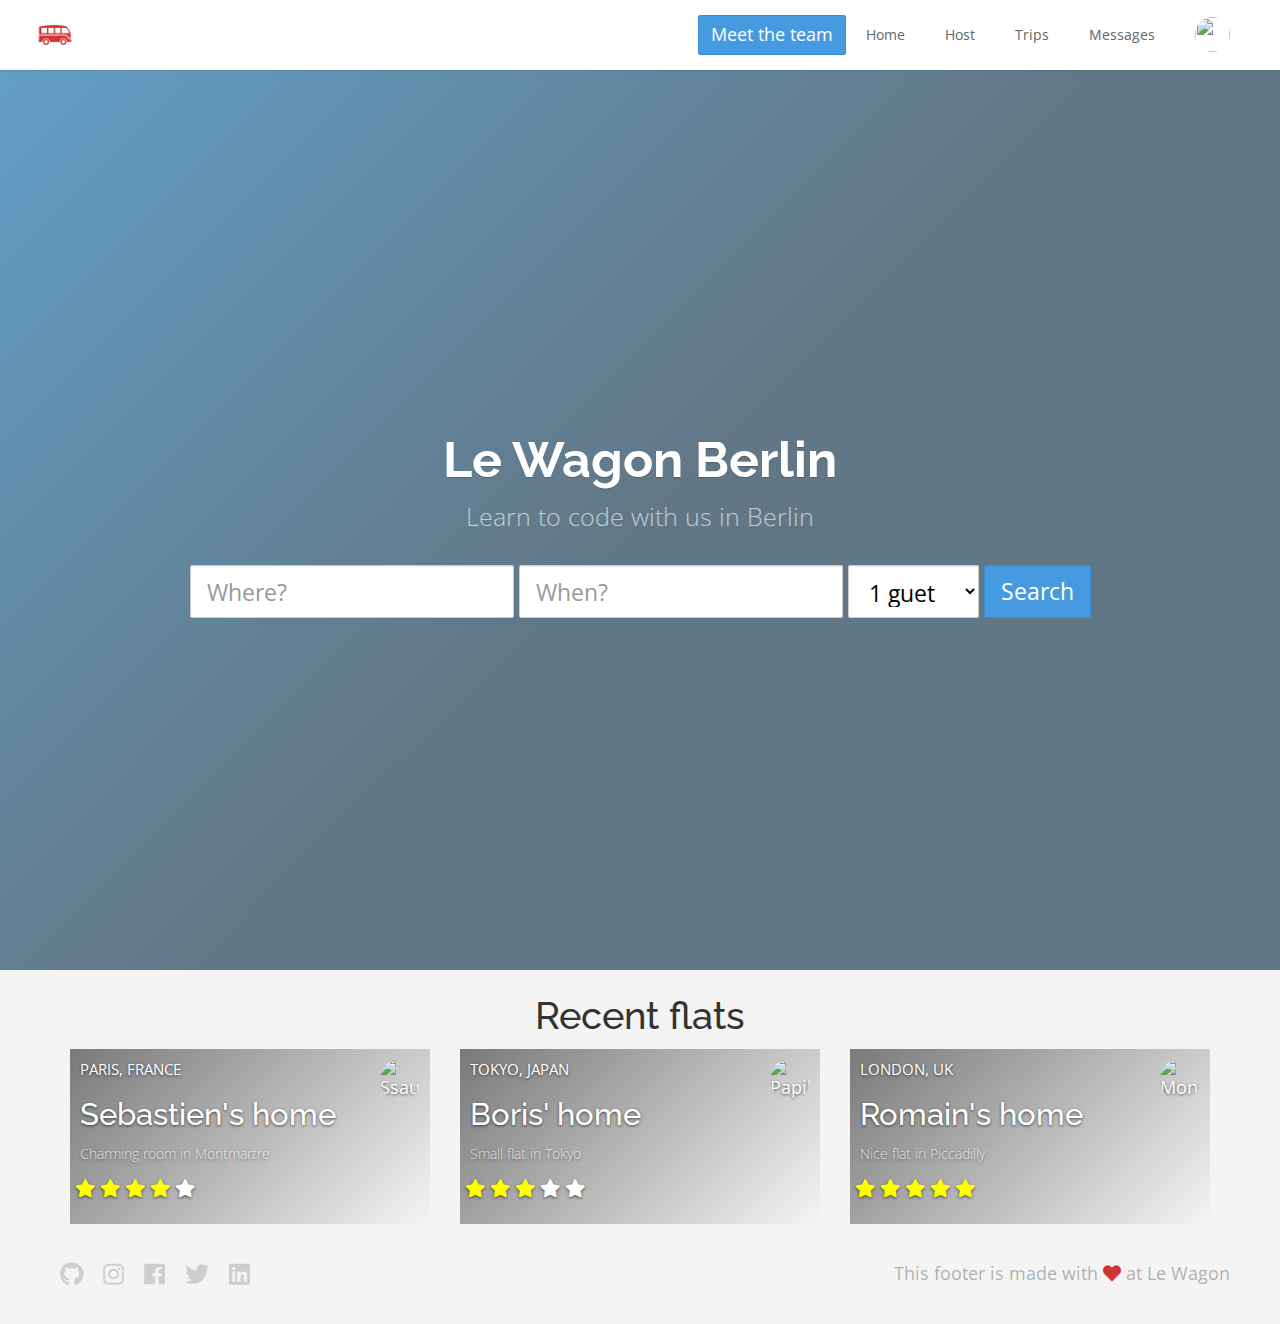
==== commit 97481b45: "Automated commit at 2018-11-12 16:10:12 UTC by middleman-deploy 2.0.0-alpha" ====
--- a/index.html
+++ b/index.html
@@ -31,7 +31,7 @@
     <!-- Profile picture with dropdown list -->
     <div class="navbar-wagon-item">
       <div class="dropdown">
-        <img src="https://kitt.lewagon.com/placeholder/users/ssaunier" class="avatar dropdown-toggle" id="navbar-wagon-menu" data-toggle="dropdown">
+        <img src="https://kitt.lewagon.com/placeholder/users/elalami2" class="avatar dropdown-toggle" id="navbar-wagon-menu" data-toggle="dropdown">
         <ul class="dropdown-menu dropdown-menu-right navbar-wagon-dropdown-menu">
           <li><a href="#">Profile</a></li>
           <li><a href="#">Dashboard</a></li>
@@ -90,6 +90,7 @@
               <i class="fas fa-star" style ="color:yellow"></i>
               <i class="fas fa-star" style ="color:yellow"></i>
               <i class="fas fa-star" style ="color:yellow"></i>
+                <i class="fas fa-star" style ="color:white"></i>
             </ul>
           </div>
           <img src="https://kitt.lewagon.com/placeholder/users/ssaunier" class="card-user" alt="Ssaunier" />
@@ -106,6 +107,8 @@
               <i class="fas fa-star" style ="color:yellow"></i>
               <i class="fas fa-star" style ="color:yellow"></i>
               <i class="fas fa-star" style ="color:yellow"></i>
+                <i class="fas fa-star" style ="color:white"></i>
+                <i class="fas fa-star" style ="color:white"></i>
             </ul>
           </div>
           <img src="https://kitt.lewagon.com/placeholder/users/papillard" class="card-user" alt="Papillard" />
